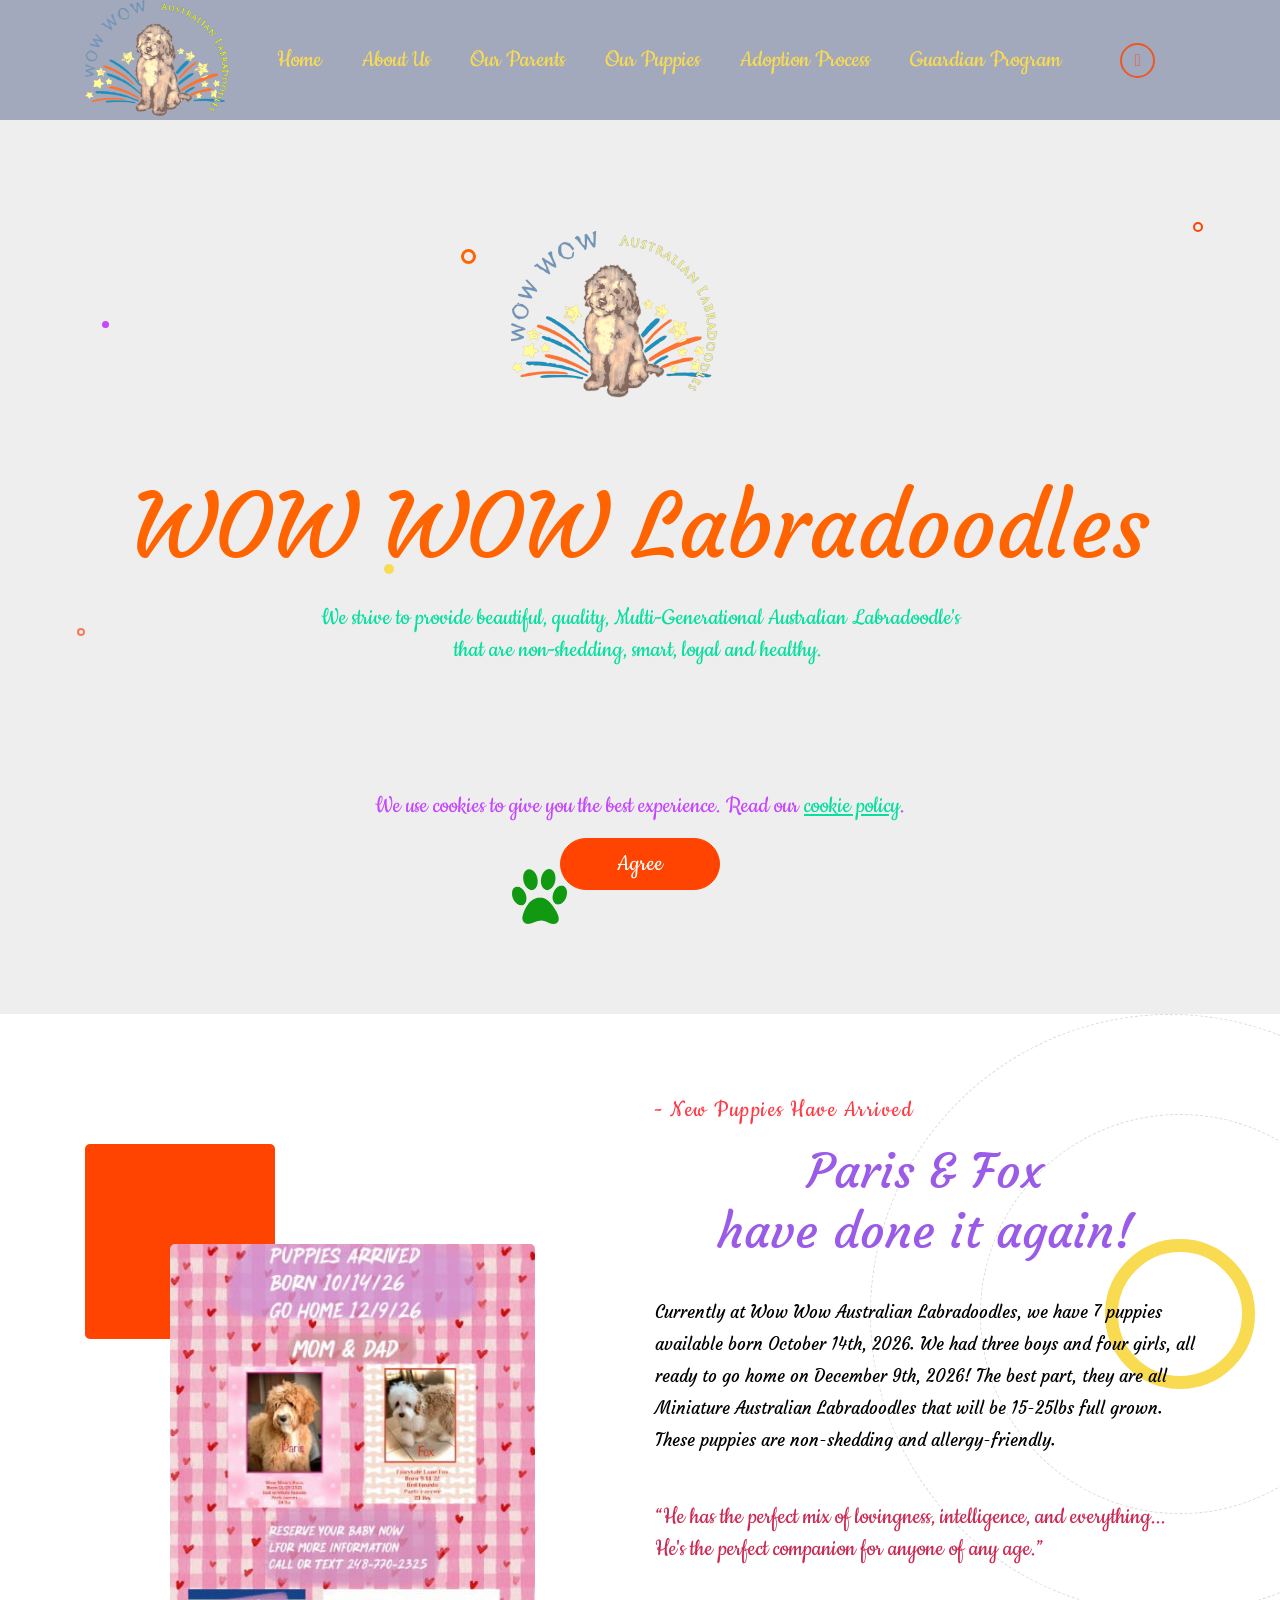
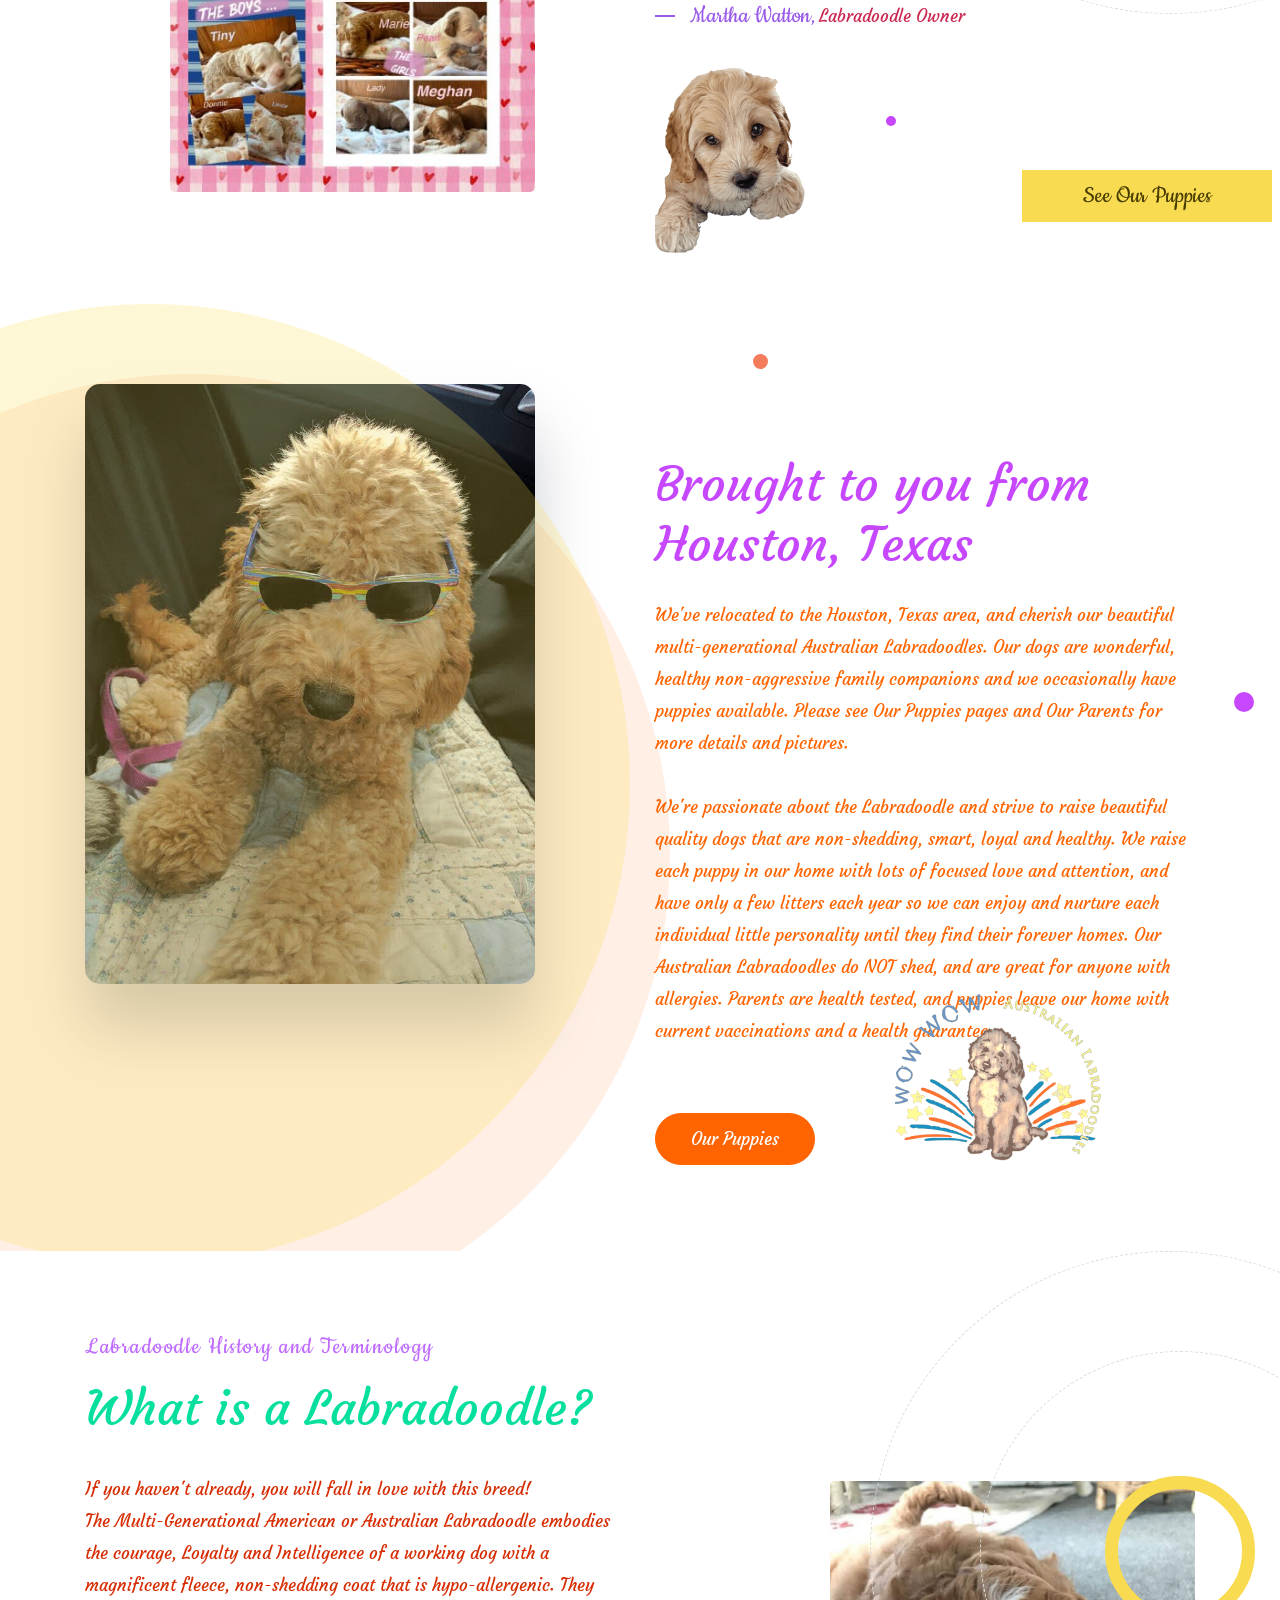
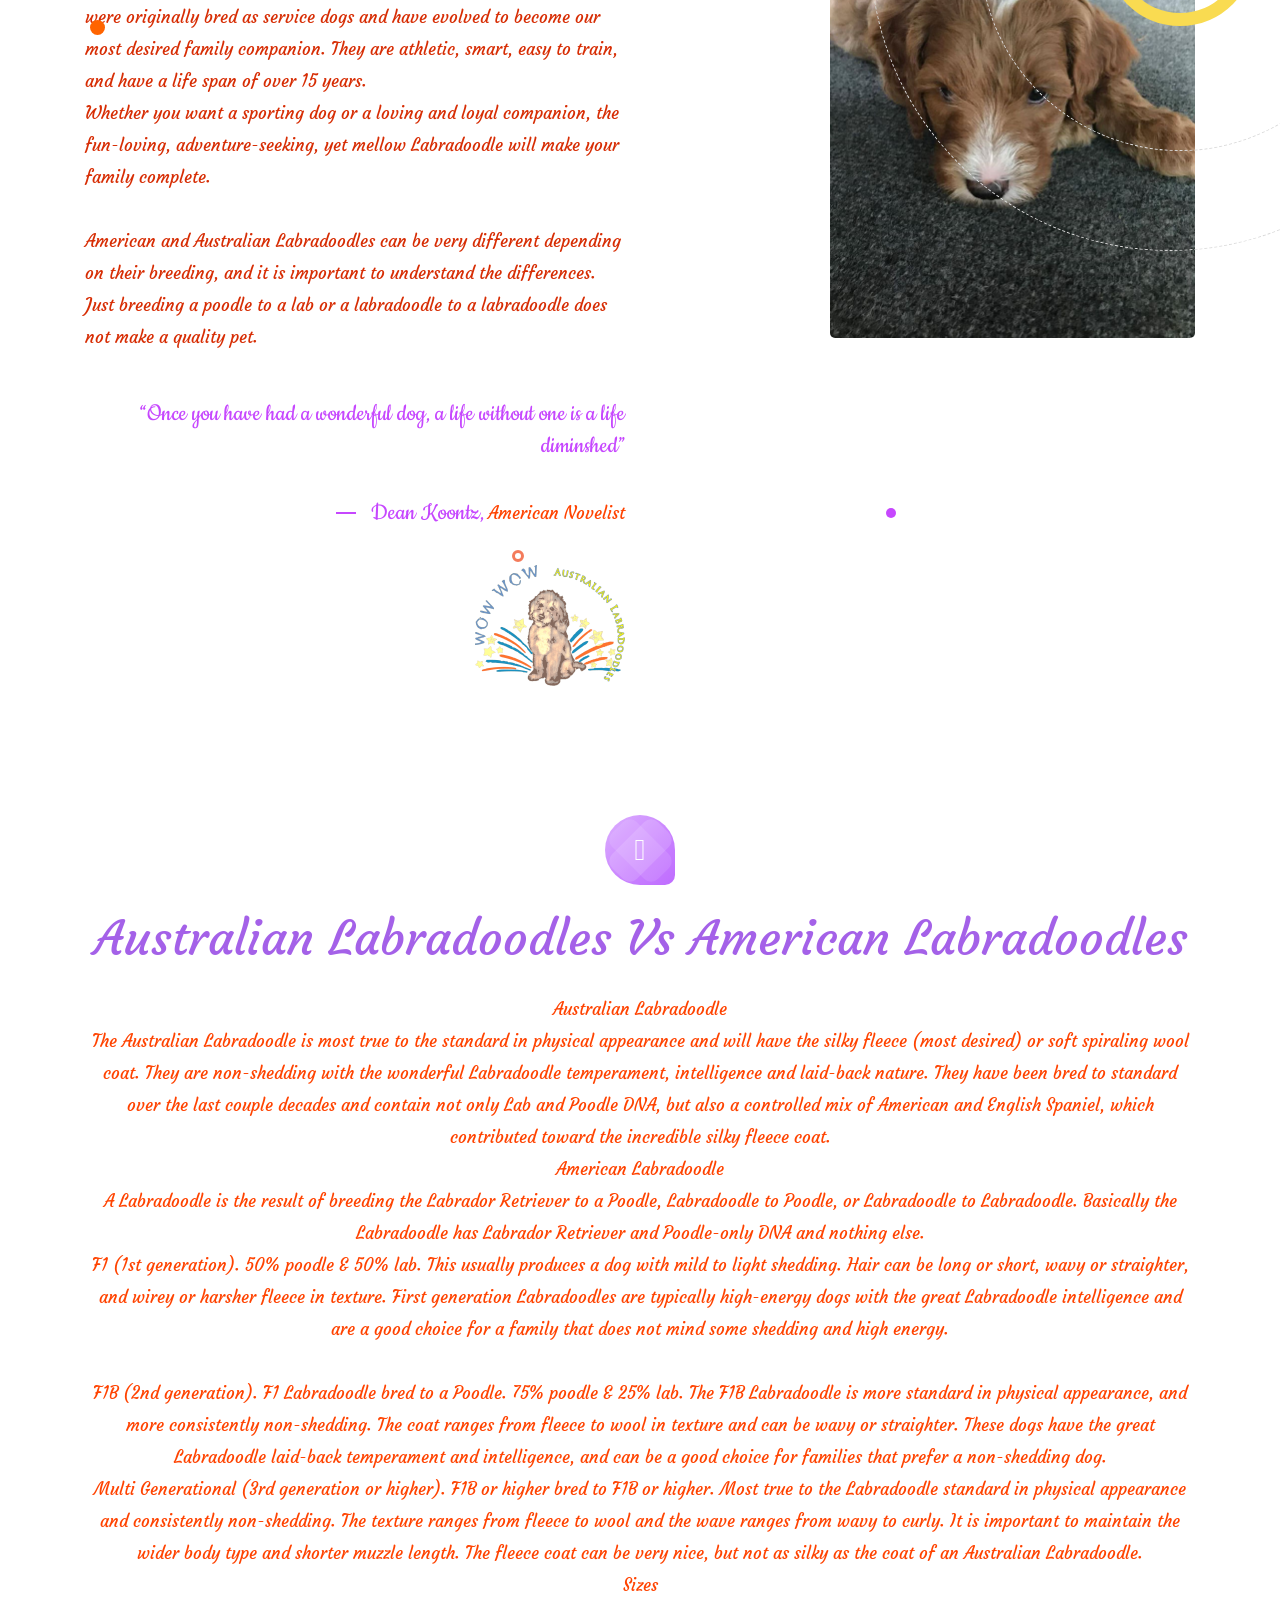
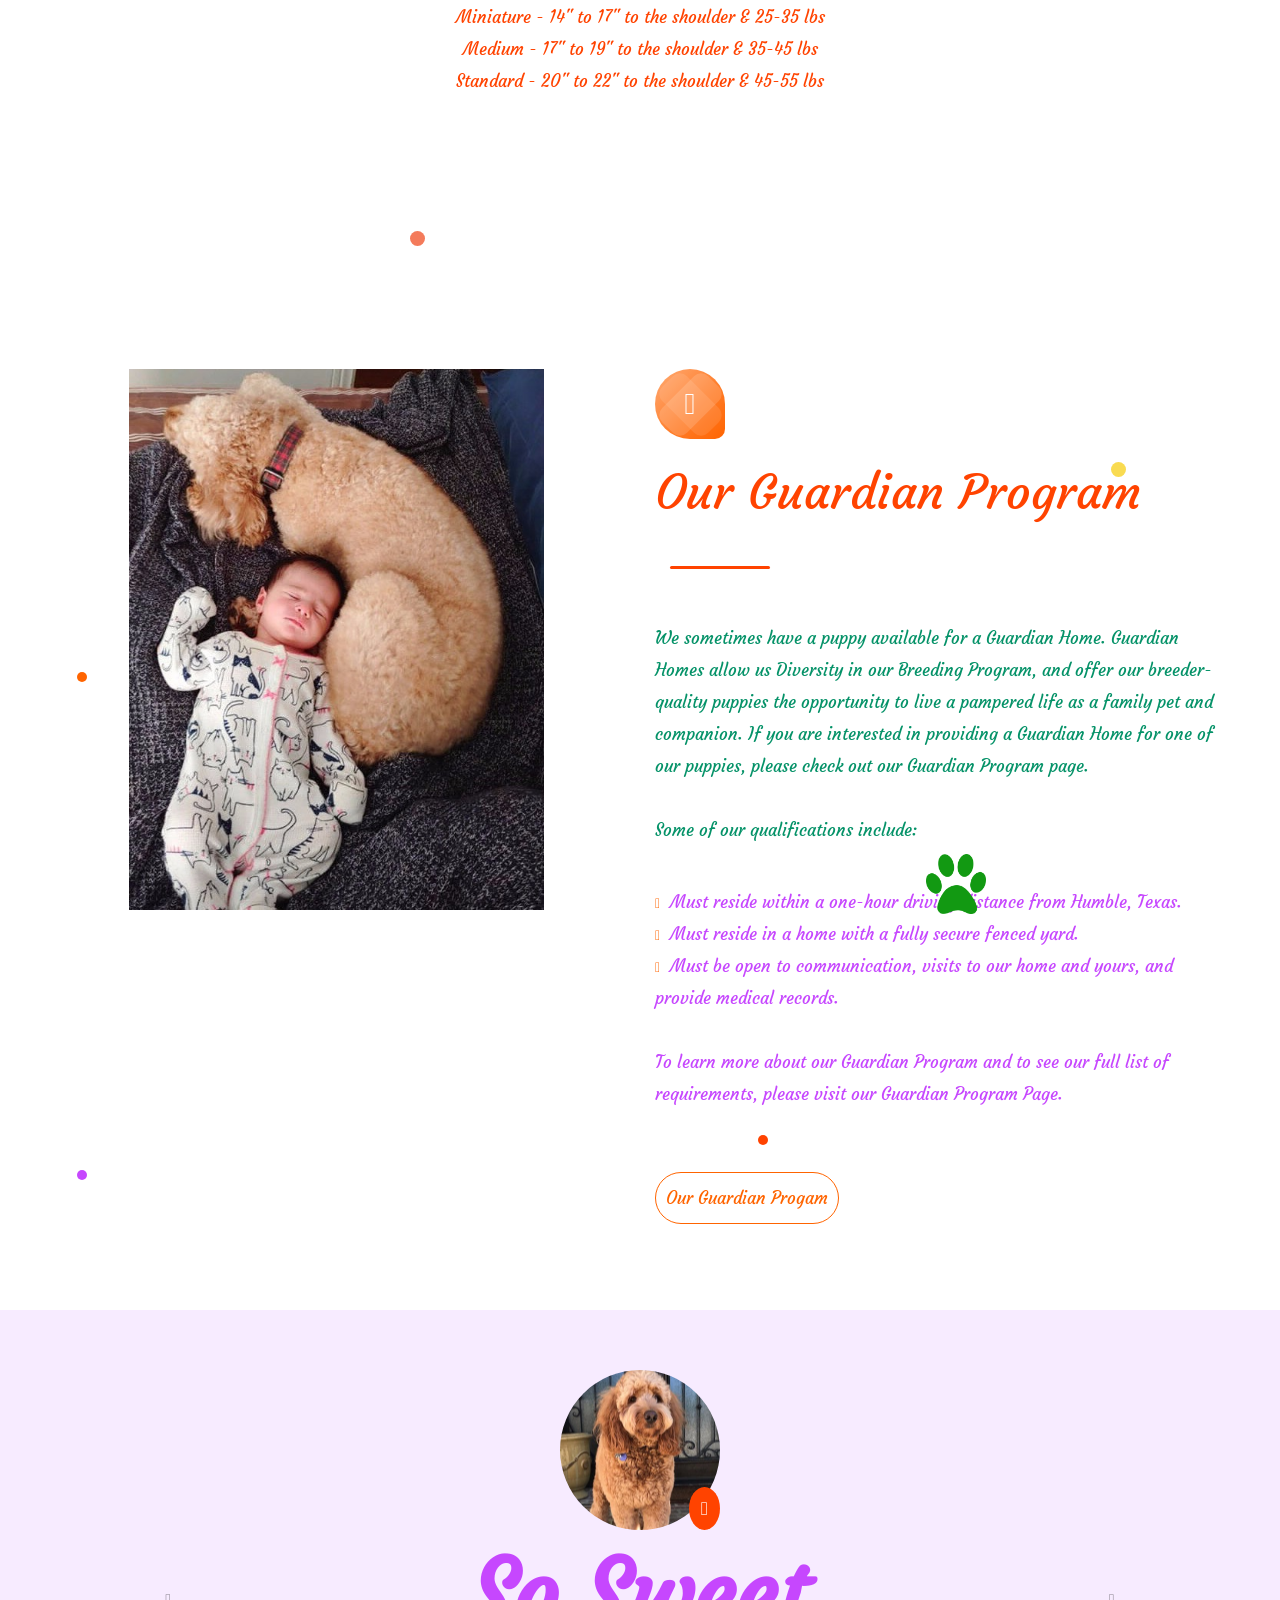
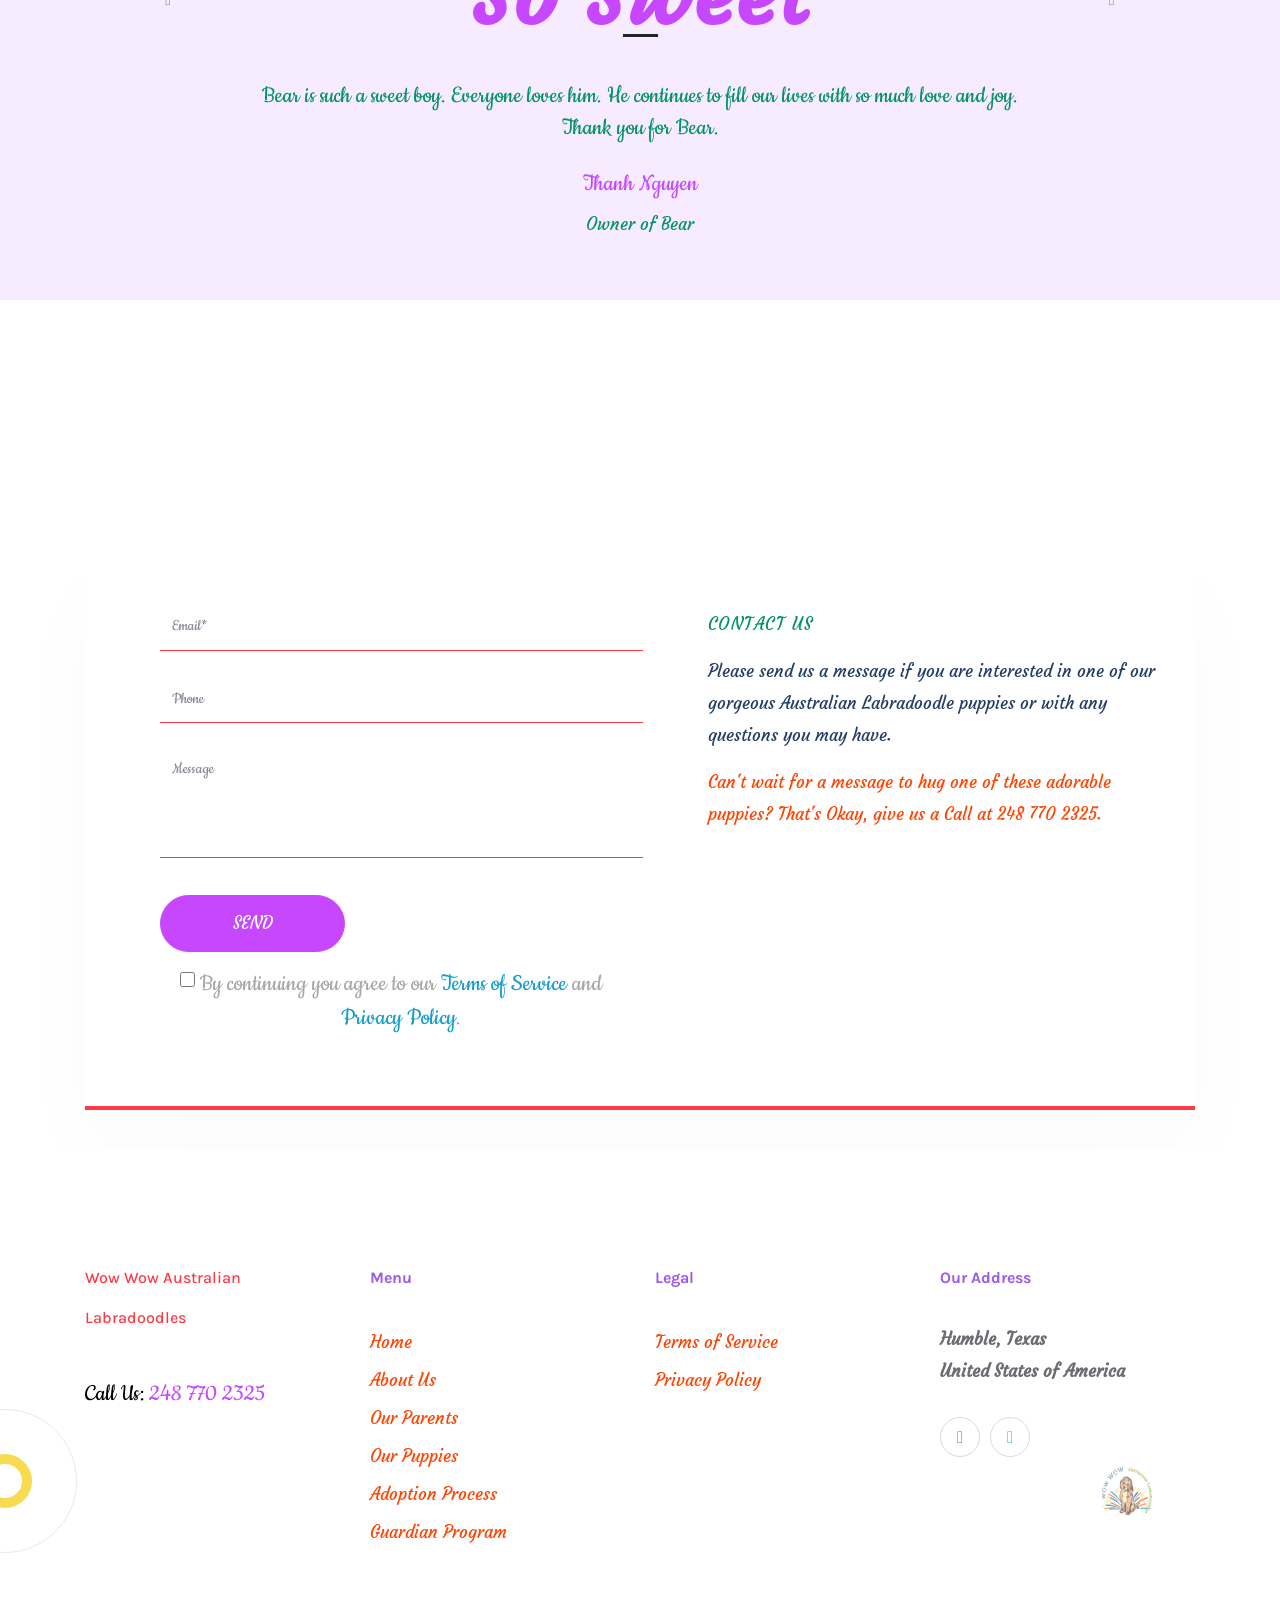
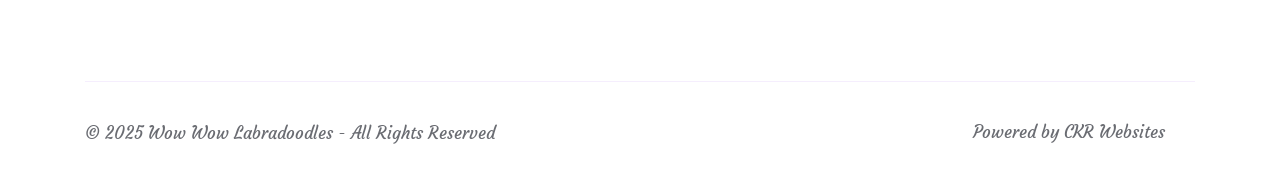
==== index.html @ 722db602 "Full site: baseline as live on 2026-10-29 plus cleanup fixes (menu typo, weights 15-25, 2025 litter " ====
<!DOCTYPE html>
<html  >
<head>
  
  <meta charset="UTF-8">
  <meta http-equiv="X-UA-Compatible" content="IE=edge">
  
  <meta name="viewport" content="width=device-width, initial-scale=1, minimum-scale=1">
  <link rel="shortcut icon" href="assets/images/wowwowlabradoodle-logo-smallest2-288x240.png" type="image/x-icon">
  <meta name="description" content="Australian Labradoodle puppies are a non-shedding, hypoallergenic breed originally bred as service dogs. An extremely gentle, loving and cuddly puppy to fill out your family. ">
  
  
  <title>WOW WOW Labradoodles: We Breed Multi-Generational Australian Labradoodle Puppies in Houston, Texas</title>
  <link rel="stylesheet" href="assets/web/assets/mobirise-icons2/mobirise2.css">
  <link rel="stylesheet" href="assets/FontAwesome/css/font-awesome.css">
  <link rel="stylesheet" href="assets/web/assets/mobirise-icons/mobirise-icons.css">
  <link rel="stylesheet" href="assets/Material-Design-Icons/css/material.css">
  <link rel="stylesheet" href="assets/icon54-v2/style.css">
  <link rel="stylesheet" href="assets/tether/tether.min.css">
  <link rel="stylesheet" href="assets/bootstrap/css/bootstrap.min.css">
  <link rel="stylesheet" href="assets/bootstrap/css/bootstrap-grid.min.css">
  <link rel="stylesheet" href="assets/bootstrap/css/bootstrap-reboot.min.css">
  <link rel="stylesheet" href="assets/web/assets/gdpr-plugin/gdpr-styles.css">
  <link rel="stylesheet" href="assets/animatecss/animate.min.css">
  <link rel="stylesheet" href="assets/popup-overlay-plugin/style.css">
  <link rel="stylesheet" href="assets/dropdown/css/style.css">
  <link rel="stylesheet" href="assets/formstyler/jquery.formstyler.css">
  <link rel="stylesheet" href="assets/formstyler/jquery.formstyler.theme.css">
  <link rel="stylesheet" href="assets/datepicker/jquery.datetimepicker.min.css">
  <link rel="stylesheet" href="assets/socicon/css/styles.css">
  <link rel="stylesheet" href="assets/theme/css/style.css">
  <link rel="stylesheet" href="assets/recaptcha.css">
  <link rel="preload" href="https://fonts.googleapis.com/css?family=Courgette:400&display=swap" as="style" onload="this.onload=null;this.rel='stylesheet'">
  <noscript><link rel="stylesheet" href="https://fonts.googleapis.com/css?family=Courgette:400&display=swap"></noscript>
  <link rel="preload" href="https://fonts.googleapis.com/css?family=Karla:400,400i,700,700i&display=swap" as="style" onload="this.onload=null;this.rel='stylesheet'">
  <noscript><link rel="stylesheet" href="https://fonts.googleapis.com/css?family=Karla:400,400i,700,700i&display=swap"></noscript>
  <link rel="preload" href="https://fonts.googleapis.com/css?family=Cookie:400&display=swap" as="style" onload="this.onload=null;this.rel='stylesheet'">
  <noscript><link rel="stylesheet" href="https://fonts.googleapis.com/css?family=Cookie:400&display=swap"></noscript>
  <link rel="preload" as="style" href="assets/mobirise/css/mbr-additional.css?v=dqJUwj"><link rel="stylesheet" href="assets/mobirise/css/mbr-additional.css?v=dqJUwj" type="text/css">

  
  
  

<meta name="theme-color" content="#ff4300">
<link rel="manifest" href="manifest.json">
<script src="sw-connect.js"></script>
<meta name="apple-mobile-web-app-capable" content="yes">
<link rel="apple-touch-startup-image" media="(device-width: 320px) and (device-height: 568px) and (-webkit-device-pixel-ratio: 2) and (orientation: portrait)" href="assets/images/apple-launch-640x1136.png">
<link rel="apple-touch-startup-image" media="(device-width: 375px) and (device-height: 667px) and (-webkit-device-pixel-ratio: 2) and (orientation: portrait)" href="assets/images/apple-launch-750x1334.png">
<link rel="apple-touch-startup-image" media="(device-width: 414px) and (device-height: 736px) and (-webkit-device-pixel-ratio: 3) and (orientation: portrait)" href="assets/images/apple-launch-1242x2208.png">
<link rel="apple-touch-startup-image" media="(device-width: 375px) and (device-height: 812px) and (-webkit-device-pixel-ratio: 3) and (orientation: portrait)" href="assets/images/apple-launch-1125x2436.png">
<link rel="apple-touch-startup-image" media="(device-width: 768px) and (device-height: 1024px) and (-webkit-device-pixel-ratio: 2) and (orientation: portrait)" href="assets/images/apple-launch-1536x2048.png">
<link rel="apple-touch-startup-image" media="(device-width: 834px) and (device-height: 1112px) and (-webkit-device-pixel-ratio: 2) and (orientation: portrait)" href="assets/images/apple-launch-1668x2224.png">
<link rel="apple-touch-startup-image" media="(device-width: 1024px) and (device-height: 1366px) and (-webkit-device-pixel-ratio: 2) and (orientation: portrait)" href="assets/images/apple-launch-2048x2732.png">
<meta name="apple-mobile-web-app-status-bar-style" content="default">
<meta name="apple-mobile-web-app-title" content="">
<link rel="apple-touch-icon" href="apple-touch-icon.png"></head>
<body>
  
  <section class="menu1 cid-rVKhxH9nGA" once="menu" id="menu1-0">

    
    

    <nav class="navbar navbar-dropdown navbar-expand-lg navbar-fixed-top">
                      <div class="container">
        <div class="navbar-brand">
            <div class="col-lg-auto padd_lr_0">
            <span class="navbar-logo">
                <a href="https://wowwowlabradoodles.com">
                    <img src="[data-uri]" alt="" title="" style="height: 120px;" loading="lazy" class="lazyload" data-src="assets/images/wowwowlabradoodle-logo-smallest2-288x240.png">
                </a>
            </span>
            
        </div>
    </div>
        <button class="navbar-toggler" type="button" data-toggle="collapse" data-target="#navbarSupportedContent" aria-controls="navbarNavAltMarkup" aria-expanded="false" aria-label="Toggle navigation">
            <div class="hamburger">
                <span></span>
                <span></span>
                <span></span>
                <span></span>
            </div>
        </button>
      <div class="collapse navbar-collapse" id="navbarSupportedContent">
            <ul class="navbar-nav nav-dropdown" data-app-modern-menu="true"><li class="nav-item">
                    <a class="nav-link link text-danger display-7" href="index.html">
                        Home</a>
                </li><li class="nav-item"><a class="nav-link link text-danger display-7" href="about-us.html">About Us</a></li><li class="nav-item"><a class="nav-link link text-danger display-7" href="our-parents.html">Our Parents</a></li><li class="nav-item"><a class="nav-link link text-danger display-7" href="puppies.html">Our Puppies</a></li><li class="nav-item"><a class="nav-link link text-danger display-7" href="adoption.html">Adoption Process</a></li>
                <li class="nav-item"><a class="nav-link link text-danger display-7" href="guardian.html">Guardian Program</a></li></ul>
          <div class="widget">
              
              
              
                  <div class="icons-menu">
              <a href="https://www.facebook.com/Wow-Wow-Labradoodles-201969713964694/" target="_blank" class="icons__wrap">
                <span class="mbr-iconfont socicon-facebook socicon"></span>
              </a>
              
              
            </div>
                  
           
          </div>
      </div>
    </div></nav>
</section>

<section class="header1 cid-rZtwHfcg0V mbr-fullscreen" id="header1-0">

    

    
    <div class="animation__background">
        <div class="circle1"></div>
        <div class="circle2"></div>
        <div class="circle3"></div>
        <div class="circle4"></div>
        <div class="circle5"></div>
        <img src="[data-uri]" class="triangle lazyload" alt="" loading="lazy" data-src="assets/images/wowwowlabradoodle-logo-smallest1-206x172.png">
        <img src="[data-uri]" class="triangle2 lazyload" alt="" loading="lazy" data-src="assets/images/mbr-110x106.png">
    </div>

    <div class="container">
        <div class="row">
            
            <div class="col-lg-12 title__block">
                <h1 class="mbr-section-title mbr-fonts-style display-1">WOW WOW Labradoodles</h1>
                <p class="mbr-text mbr-fonts-style display-7">We strive to provide beautiful, quality, Multi-Generational Australian Labradoodle's 
<br>that are non-shedding, smart, loyal and healthy.&nbsp;</p>
            </div>
            
        </div>
    </div>
</section>

<section class="content5 modernm4_content5 cid-vzsLVKqqDm" id="content5-5w">

    
    


    
    <div class="animation__background">
        <div class="circle1"></div>
        <div class="circle2"></div>
        <div class="circle3"></div>
        <div class="dashed">
            <div class="circle"></div>
        </div>
        <div class="dashed__large"></div>
    </div>


    <div class="container">
        <div class="row flex-row-reverse">
            <div class="title__block col-lg-6">
                <h4 class="mbr-section-subtitle mbr-medium mbr-fonts-style display-7">- New Puppies Have Arrived</h4>
                <h3 class="mbr-section-title mbr-fonts-style display-2">Paris &amp; Fox <br>have done it again!</h3>
                <p class="mbr-text mbr-fonts-style display-4">Currently at Wow Wow Australian Labradoodles, we have 7 puppies available born October 14th, 2026. We had three boys and four girls, all ready to go home on December 9th, 2026! The best part, they are all Miniature Australian Labradoodles that will be 15-25lbs full grown. These puppies are non-shedding and allergy-friendly.&nbsp;</p>
                <p class="quote mbr-fonts-style display-7">“He has the perfect mix of lovingness, intelligence, and everything... He's the perfect companion for anyone of any age.”</p>
                <div class="author">
                    <span class="author__name mbr-medium mbr-fonts-style display-7">Martha Watton,</span>
                    <span class="author__span mbr-fonts-style display-4">Labradoodle Owner</span>
                </div>
                <div class="art">
                    <div class="author__image">
                        <img src="[data-uri]" alt="" title="" loading="lazy" class="lazyload" data-src="assets/images/puppy20sticker-300x370.png">
                    </div>
                </div>
            </div>
            <div class="col-lg-6 wrap__image">
                <div class="image">
                    <img src="[data-uri]" alt="" title="" loading="lazy" class="lazyload" data-src="assets/images/img-8982-400x600.jpg">
                    
                </div>

            </div>
        </div>

    </div>


    <div class="mbr-section-btn align-center"><a class="btn btn-lg btn-danger display-7" href="puppies.html">See Our Puppies</a></div>


</section>

<section class="content4 cid-rVKhV3njsK" id="content4-3">

    

    
    <div class="animation__background">
        <div class="circle1"></div>
        <div class="circle2"></div>
        <img src="[data-uri]" class="triangle lazyload" alt="" loading="lazy" data-src="assets/images/wowwowlabradoodle-logo-smallest1-206x172.png">
    </div>
    
    <div class="image__background">
        <div class="circle__image1"></div>
        <div class="circle__image2"></div>
    </div>
    
    <div class="container">
        <div class="row flex-row-reverse">
            <div class="title__block col-lg-6">
                
               <h3 class="mbr-section-title mbr-medium mbr-fonts-style display-2">Brought to you from Houston, Texas</h3>
                
              <p class="mbr-text mbr-fonts-style display-4">We've relocated to the Houston, Texas area, and cherish our beautiful multi-generational Australian Labradoodles.  Our dogs are wonderful, healthy non-aggressive family companions and we occasionally have puppies available. Please see Our Puppies pages and Our Parents for more details and pictures.  <br><br>We're passionate about the Labradoodle and strive to raise beautiful quality dogs that are non-shedding, smart, loyal and healthy. We raise each puppy in our home with lots of focused love and attention, and have only a few litters each year so we can enjoy and nurture each individual little personality until they find their forever homes.  Our Australian Labradoodles do NOT shed, and are great for anyone with allergies. Parents are health tested, and puppies leave our home with current vaccinations and a health guarantee.  &nbsp;</p>
              
                <div class="mbr-section-btn"><a class="btn btn-sm btn-warning display-4" href="puppies.html">Our Puppies</a></div>
            </div>
            
            <div class="col-lg-6 wrap__image">
                <div class="image__block1">
                    <div class="image">
                        <img src="[data-uri]" alt="" title="" loading="lazy" class="lazyload" data-src="assets/images/chumu-sunnung-720x960.jpg">
                    </div>
                </div>
                <div class="image__block2">
                    <div class="image">
                        <img src="[data-uri]" alt="" title="" loading="lazy" class="lazyload" data-src="assets/images/galveston-beach-680x425.jpg">
                    </div>
                </div>
            </div>
        </div>
        
    </div>
</section>

<section class="content5 cid-rZyxrqoTSy" id="content5-4">

    

    
    <div class="animation__background">
        <div class="circle1"></div>
        <div class="circle2"></div>
        <div class="circle3"></div>
        <div class="dashed">
          <div class="circle"></div>
        </div>
        <div class="dashed__large"></div>
    </div>
    
    
    <div class="container">
        <div class="row">
            <div class="title__block col-lg-6">
                <h4 class="mbr-section-subtitle mbr-medium mbr-fonts-style display-7">Labradoodle History and Terminology</h4>
                <h3 class="mbr-section-title mbr-medium mbr-fonts-style display-2">What is a Labradoodle?</h3>
                <p class="mbr-text mbr-fonts-style display-4">If you haven't already, you will fall in love with this breed! 
<br>The Multi-Generational American or Australian Labradoodle embodies the courage, Loyalty and Intelligence of a working dog with a magnificent fleece, non-shedding coat that is hypo-allergenic. They were originally bred as service dogs and have evolved to become our most desired family companion. They are athletic, smart, easy to train, and have a life span of over 15 years.
<br>Whether you want a sporting dog or a loving and loyal companion, the fun-loving, adventure-seeking, yet mellow Labradoodle will make your family complete. 
<br>
<br>American and Australian Labradoodles can be very different depending on their breeding, and it is important to understand the differences. Just breeding a poodle to a lab or a labradoodle to a labradoodle does not make a quality pet. &nbsp; &nbsp; &nbsp;<br></p><p></p><p></p>
                <p class="quote mbr-fonts-style display-7">“Once you have had a wonderful dog, a life without one is a life diminshed”</p>
                <div class="author">
                    <span class="author__name mbr-medium mbr-fonts-style display-7">Dean Koontz,</span>
                    <span class="author__span mbr-fonts-style display-4">American Novelist</span>
                </div>
                <div class="art">
                    <div class="author__image">
                        <img src="[data-uri]" alt="" title="" loading="lazy" class="lazyload" data-src="assets/images/wowwowlabradoodle-logo-smallest2-300x250.png">
                    </div>
                </div>
            </div>
            <div class="col-lg-6 wrap__image">
                <div class="image">
                    <img src="[data-uri]" alt="" title="" loading="lazy" class="lazyload" data-src="assets/images/roscoe-732x915.jpg">
                    
            </div>
                
            </div>
        </div>
        
    </div>
    
    
    
    
    
</section>

<section class="content1 cid-rZyAQdLTu9" id="content1-5">

    

    

    <div class="container">
        <div class="row justify-content-end">
            <div class="title__block col-lg-12">
                <div class="icon__wrap">
                    <div class="icon__block">
                        <span class="mbr-iconfont mdi-image-compare"></span>
                    </div>
                </div>
               <h3 class="mbr-section-title mbr-fonts-style display-2">Australian Labradoodles Vs American Labradoodles<span class="verline"></span></h3>
              <h4 class="mbr-section-subtitle mbr-regular mbr-fonts-style display-4">Australian Labradoodle  
<div>The Australian Labradoodle is most true to the standard in physical appearance and will have the silky fleece (most desired) or soft spiraling wool coat.  They are non-shedding with the wonderful Labradoodle temperament, intelligence and laid-back nature.  They have been bred to standard over the last couple decades and contain not only Lab and Poodle DNA, but also a controlled mix of American and English Spaniel, which contributed toward the incredible silky fleece coat.  
</div><div>
</div><div>American Labradoodle
</div><div>A Labradoodle is the result of breeding the Labrador Retriever  to a Poodle, Labradoodle to Poodle, or Labradoodle to Labradoodle. Basically the Labradoodle has Labrador Retriever and Poodle-only DNA and nothing else.
</div><div>
</div><div>F1 (1st generation).  50% poodle &amp; 50% lab.  This usually produces a dog with mild to light shedding.  Hair can be long or short, wavy or straighter, and  wirey or harsher fleece in texture.  First generation Labradoodles are typically high-energy dogs with the great Labradoodle intelligence and are a good choice for a family that does not mind some shedding and high energy. 
</div><div>&nbsp;
</div><div>F1B (2nd generation).  F1 Labradoodle bred to a Poodle.  75% poodle &amp; 25% lab.  The F1B Labradoodle is more standard in physical appearance, and more consistently non-shedding.  The coat ranges from fleece to wool in texture and can be wavy or straighter.  These dogs have the great Labradoodle laid-back temperament and intelligence, and can be a good choice for families that prefer a non-shedding dog. 
</div><div>
</div><div>Multi Generational (3rd generation or higher).  F1B or higher bred to F1B or higher.  Most true to the Labradoodle standard in physical appearance and consistently non-shedding.  The texture ranges from fleece to wool and the wave ranges from wavy to curly.  It is important to maintain the wider body type and shorter muzzle length.  The fleece coat can be very nice, but not as silky as the coat of an Australian Labradoodle.
</div><div>
</div><div>Sizes
</div><div>Miniature - 14" to 17" to the shoulder &amp; 25-35 lbs
</div><div>Medium -  17" to 19" to the shoulder &amp; 35-45 lbs
</div><div>Standard - 20" to 22" to the shoulder &amp; 45-55 lbs
</div><div><br></div></h4>
            </div>
        </div>
        
    </div>
</section>

<section class="content3 cid-rZylYjtDrl" id="content3-1">

    

    

    <div class="animation__background">
        <div class="circle1"></div>
        <div class="circle2"></div>
        <div class="circle3"></div>
        <div class="circle4"></div>
        <div class="circle5"></div>
        <img src="[data-uri]" class="quadr lazyload" alt="" loading="lazy" data-src="assets/images/mbr-110x106.png">
    </div>
    
    
    <div class="container-fluid">
        <div class="row">
            <div class="col-lg-6 d-none d-lg-block">
                <div class="image">
                    <img src="[data-uri]" alt="" title="" loading="lazy" class="lazyload" data-src="assets/images/chumu-and-baby-540x960.jpeg">
                </div>
            </div>
            <div class="title__block col-lg-6">
                <div class="icon__wrap">
                    <div class="icon__block">
                        <span class="mbr-iconfont icon54-v2-hold-heart"></span>
                    </div>
                </div>
               <h3 class="mbr-section-title mbr-fonts-style display-2">Our Guardian Program<br><span class="verline"></span></h3>
              <p class="mbr-text mbr-fonts-style display-4">We sometimes have a puppy available for a Guardian Home. Guardian Homes allow us Diversity in our Breeding Program, and offer our breeder-quality puppies the opportunity to live a pampered life as a family pet and companion. If you are interested in providing a Guardian Home for one of our puppies, please check out our Guardian Program page.&nbsp;<br><br>Some of our qualifications include:</p>
                <div class="items__block">
                    
                <p class="item mbr-fonts-style display-4"><span class="mobi-mbri mobi-mbri-success mbr-iconfont"></span>Must reside within a one-hour driving distance from Humble, Texas.</p><p class="item mbr-fonts-style display-4"><span class="mobi-mbri mobi-mbri-success mbr-iconfont"></span>Must reside in a home with a fully secure fenced yard.</p><p class="item mbr-fonts-style display-4"><span class="mobi-mbri mobi-mbri-success mbr-iconfont"></span>Must be open to communication, visits to our home and yours, and provide medical records.&nbsp;<br><br>To learn more about our Guardian Program and to see our full list of requirements, please visit our Guardian Program Page.&nbsp;</p></div>
                <div class="mbr-section-btn"><a class="btn btn-sm btn-warning-outline display-4" href="guardian.html">Our Guardian Progam</a></div>
            </div>
        </div>
        
    </div>
</section>

<section class="carousel slide testimonials-slider extTestimonials cid-rZOjCXn6CV" id="extTestimonials9-1p">

    

    

    <div class="container text-center">
        <div class="carousel slide" data-ride="carousel" role="listbox">
            <div class="carousel-inner">
                
                
                
            <div class="carousel-item">
                    <div class="col-md-12 col-lg-12">
                        <div class="author-box pb-4">
                            <div class="img-box">
                                <img class="face lazyload" src="[data-uri]" alt="" title="" loading="lazy" data-src="assets/images/thanh-nguyen-bear-320x427.jpeg">
                                <span class="face-icon mbr-iconfont mobi-mbri-quote-left mobi-mbri"></span>
                            </div>
                        </div>
                        <h1 class="mbr-section-title mbr-bold align-center mbr-fonts-style display-1">So Sweet</h1>
                        <div class="line-wrap">
                            <div class="line"></div>
                        </div>
                        
                        <p class="mbr-text mbr-regular pb-4 align-center mbr-fonts-style box display-7">Bear is such a sweet boy. Everyone loves him.  He continues to fill our lives with so much love and joy. Thank you for Bear.</p>
                        <div class="author mbr-m-auto">
                            <h3 class="mbr-semibold pb-2 mbr-fonts-style display-7">Thanh Nguyen</h3>
                            <h4 class="mbr-semibold mbr-fonts-style display-4">Owner of Bear</h4>
                        </div>
                    </div>
                </div><div class="carousel-item">
                    <div class="col-md-12 col-lg-12">
                        <div class="author-box pb-4">
                            <div class="img-box">
                                <img class="face lazyload" src="[data-uri]" alt="" title="" loading="lazy" data-src="assets/images/kimberly-white-harley-320x427.jpeg">
                                <span class="face-icon mbr-iconfont mobi-mbri-quote-left mobi-mbri"></span>
                            </div>
                        </div>
                        <h1 class="mbr-section-title mbr-bold align-center mbr-fonts-style display-1">Couldn't Have Chosen Better</h1>
                        <div class="line-wrap">
                            <div class="line"></div>
                        </div>
                        
                        <p class="mbr-text mbr-regular pb-4 align-center mbr-fonts-style box display-7">A little over a year ago (2018) we got Harley from you. She brings so much joy to our family! Smart, bubbly and well mannered pup— we couldn’t have chosen better.</p>
                        <div class="author mbr-m-auto">
                            <h3 class="mbr-semibold pb-2 mbr-fonts-style display-7">Kimberly White</h3>
                            <h4 class="mbr-semibold mbr-fonts-style display-4">Owner of Harley</h4>
                        </div>
                    </div>
                </div><div class="carousel-item">
                    <div class="col-md-12 col-lg-12">
                        <div class="author-box pb-4">
                            <div class="img-box">
                                <img class="face lazyload" src="[data-uri]" alt="" title="" loading="lazy" data-src="assets/images/brandy-2-320x427.jpeg">
                                <span class="face-icon mbr-iconfont mobi-mbri-quote-left mobi-mbri"></span>
                            </div>
                        </div>
                        <h1 class="mbr-section-title mbr-bold align-center mbr-fonts-style display-1">Loving Personality</h1>
                        <div class="line-wrap">
                            <div class="line"></div>
                        </div>
                        
                        <p class="mbr-text mbr-regular pb-4 align-center mbr-fonts-style box display-7">Brandy continues to amaze us and those who come in contact with her. In our lifetime we have had many pets and Brandy surpasses them all in intelligence, obedience and a loving personality. Her color is absolutely beautiful and we love her to pieces.&nbsp;Our thanks to you for the opportunity to own and enjoy such a wonderful puppy. </p>
                        <div class="author mbr-m-auto">
                            <h3 class="mbr-semibold pb-2 mbr-fonts-style display-7">Arlene Mikolay and Russ Woolton</h3>
                            <h4 class="mbr-semibold mbr-fonts-style display-4">Owner of Brandy</h4>
                        </div>
                    </div>
                </div><div class="carousel-item">
                    <div class="col-md-12 col-lg-12">
                        <div class="author-box pb-4">
                            <div class="img-box">
                                <img class="face lazyload" src="[data-uri]" alt="" title="" loading="lazy" data-src="assets/images/therapy-dog-standin-320x376.jpeg">
                                <span class="face-icon mbr-iconfont mobi-mbri-quote-left mobi-mbri"></span>
                            </div>
                        </div>
                        <h1 class="mbr-section-title mbr-bold align-center mbr-fonts-style display-1">Therapy Dog</h1>
                        <div class="line-wrap">
                            <div class="line"></div>
                        </div>
                        
                        <p class="mbr-text mbr-regular pb-4 align-center mbr-fonts-style box display-7">
                            Just wanted to let you know that Bailey, our dog that we got from you in 2017, passed her Therapy Dog test yesterday. I will be taking her to nursing homes and hospitals to visit people. She has the most loving and calm personality and I can't wait to share that with others.&nbsp;</p>
                        <div class="author mbr-m-auto">
                            <h3 class="mbr-semibold pb-2 mbr-fonts-style display-7">Kristen</h3>
                            <h4 class="mbr-semibold mbr-fonts-style display-4">Owner of Bailey</h4>
                        </div>
                    </div>
                </div><div class="carousel-item">
                    <div class="col-md-12 col-lg-12">
                        <div class="author-box pb-4">
                            <div class="img-box">
                                <img class="face lazyload" src="[data-uri]" alt="" title="" loading="lazy" data-src="assets/images/jammie-farley-tucker-320x427.jpeg">
                                <span class="face-icon mbr-iconfont mobi-mbri-quote-left mobi-mbri"></span>
                            </div>
                        </div>
                        <h1 class="mbr-section-title mbr-bold align-center mbr-fonts-style display-1">Loves to Kiss and <br>Snuggle</h1>
                        <div class="line-wrap">
                            <div class="line"></div>
                        </div>
                        
                        <p class="mbr-text mbr-regular pb-4 align-center mbr-fonts-style box display-7">
                            Tucker is doing so well! We just love him to pieces... He is SUCH a great dog! Here he is tonight getting ready for bed.&nbsp;He's almost 20lbs and will be getting neutered next month. Tucker loves to kiss and snuggle. He also loves to play tug of war and fetch... Has learned to sit, lay down, stay, and is starting to learn so much more!!! </p>
                        <div class="author mbr-m-auto">
                            <h3 class="mbr-semibold pb-2 mbr-fonts-style display-7">Jammie Farley</h3>
                            <h4 class="mbr-semibold mbr-fonts-style display-4">Owner of Tucker</h4>
                        </div>
                    </div>
                </div><div class="carousel-item">
                    <div class="col-md-12 col-lg-12">
                        <div class="author-box pb-4">
                            <div class="img-box">
                                <img class="face lazyload" src="[data-uri]" alt="" title="" loading="lazy" data-src="assets/images/betty-rosie-320x427.jpeg">
                                <span class="face-icon mbr-iconfont mobi-mbri-quote-left mobi-mbri"></span>
                            </div>
                        </div>
                        <h1 class="mbr-section-title mbr-bold align-center mbr-fonts-style display-1">Wonderful</h1>
                        <div class="line-wrap">
                            <div class="line"></div>
                        </div>
                        
                        <p class="mbr-text mbr-regular pb-4 align-center mbr-fonts-style box display-7">
                             Never has there been a more wonderful dog. When we arrive home Rosie brings us a stuffed toy as if she is providing dinner. She wants to take care of us. Thank you for spreading the joy.</p>
                        <div class="author mbr-m-auto">
                            <h3 class="mbr-semibold pb-2 mbr-fonts-style display-7">Betty</h3>
                            <h4 class="mbr-semibold mbr-fonts-style display-4">Owner of Rosie</h4>
                        </div>
                    </div>
                </div><div class="carousel-item">
                    <div class="col-md-12 col-lg-12">
                        <div class="author-box pb-4">
                            <div class="img-box">
                                <img class="face lazyload" src="[data-uri]" alt="" title="" loading="lazy" data-src="assets/images/sara-zawadzki-luna-320x427.jpg">
                                <span class="face-icon mbr-iconfont mobi-mbri-quote-left mobi-mbri"></span>
                            </div>
                        </div>
                        <h1 class="mbr-section-title mbr-bold align-center mbr-fonts-style display-1">Perfect Family Dog</h1>
                        <div class="line-wrap">
                            <div class="line"></div>
                        </div>
                        
                        <p class="mbr-text mbr-regular pb-4 align-center mbr-fonts-style box display-7">Luna is an amazing dog, and everyone loves her. She's very smart and learns so quick! She's also very loving, loves to cuddle, and play with everyone. My sister is in love with Luna too. Every day, she comes to me and says, "I still can't believe I got a puppy for Christmas!" I'd say she is a perfect family dog that I've wanted all my life. Thank you for everything. :)</p>
                        <div class="author mbr-m-auto">
                            <h3 class="mbr-semibold pb-2 mbr-fonts-style display-7">Sara Zawadzki</h3>
                            <h4 class="mbr-semibold mbr-fonts-style display-4">Owner of Luna</h4>
                        </div>
                    </div>
                </div><div class="carousel-item">
                    <div class="col-md-12 col-lg-12">
                        <div class="author-box pb-4">
                            <div class="img-box">
                                <img class="face lazyload" src="[data-uri]" alt="" title="" loading="lazy" data-src="assets/images/george-and-cathryn-rienerth-reggie-320x214.jpg">
                                <span class="face-icon mbr-iconfont mobi-mbri-quote-left mobi-mbri"></span>
                            </div>
                        </div>
                        <h1 class="mbr-section-title mbr-bold align-center mbr-fonts-style display-1">Great with Babies</h1>
                        <div class="line-wrap">
                            <div class="line"></div>
                        </div>
                        
                        <p class="mbr-text mbr-regular pb-4 align-center mbr-fonts-style box display-7">Reggie is doing great and cute as ever. He's settling in around 28-30 pounds but perfect. We just had a baby and he's great with him too!  </p>
                        <div class="author mbr-m-auto">
                            <h3 class="mbr-semibold pb-2 mbr-fonts-style display-7">George &amp; Cathryn Rienerth</h3>
                            <h4 class="mbr-semibold mbr-fonts-style display-4">Owner of Reggie</h4>
                        </div>
                    </div>
                </div><div class="carousel-item">
                    <div class="col-md-12 col-lg-12">
                        <div class="author-box pb-4">
                            <div class="img-box">
                                <img class="face lazyload" src="[data-uri]" alt="" title="" loading="lazy" data-src="assets/images/susan-okeefe-320x427.jpg">
                                <span class="face-icon mbr-iconfont mobi-mbri-quote-left mobi-mbri"></span>
                            </div>
                        </div>
                        <h1 class="mbr-section-title mbr-bold align-center mbr-fonts-style display-1">Couldn't Be Happier</h1>
                        <div class="line-wrap">
                            <div class="line"></div>
                        </div>
                        
                        <p class="mbr-text mbr-regular pb-4 align-center mbr-fonts-style box display-7">Sophie is doing well and enjoying her new home! The kids have named her Nikki. She is a really wonderful dog, we couldn't be happier with her! Thank you so much!</p>
                        <div class="author mbr-m-auto">
                            <h3 class="mbr-semibold pb-2 mbr-fonts-style display-7">Susan OKeefe</h3>
                            <h4 class="mbr-semibold mbr-fonts-style display-4">Owner of Sophie</h4>
                        </div>
                    </div>
                </div><div class="carousel-item">
                    <div class="col-md-12 col-lg-12">
                        <div class="author-box pb-4">
                            <div class="img-box">
                                <img class="face lazyload" src="[data-uri]" alt="" title="" loading="lazy" data-src="assets/images/peck-family-miss-daisy-320x569.jpeg">
                                <span class="face-icon mbr-iconfont mobi-mbri-quote-left mobi-mbri"></span>
                            </div>
                        </div>
                        <h1 class="mbr-section-title mbr-bold align-center mbr-fonts-style display-1">Never Barks</h1>
                        <div class="line-wrap">
                            <div class="line"></div>
                        </div>
                        
                        <p class="mbr-text mbr-regular pb-4 align-center mbr-fonts-style box display-7">WE just LOVE our puppy! She's been the best (already potty trained (bell), never barks and is just a snuggle, love bug. Miss Daisy (her name) is a huge and loving part of our family. Thank You! Many Blessings!</p>
                        <div class="author mbr-m-auto">
                            <h3 class="mbr-semibold pb-2 mbr-fonts-style display-7">The Peck Family</h3>
                            <h4 class="mbr-semibold mbr-fonts-style display-4">Owner of Miss Daisy</h4>
                        </div>
                    </div>
                </div><div class="carousel-item">
                    <div class="col-md-12 col-lg-12">
                        <div class="author-box pb-4">
                            <div class="img-box">
                                <img class="face lazyload" src="[data-uri]" alt="" title="" loading="lazy" data-src="assets/images/pat-mercurio-zoe-320x427.jpg">
                                <span class="face-icon mbr-iconfont mobi-mbri-quote-left mobi-mbri"></span>
                            </div>
                        </div>
                        <h1 class="mbr-section-title mbr-bold align-center mbr-fonts-style display-1">So Well Behaved</h1>
                        <div class="line-wrap">
                            <div class="line"></div>
                        </div>
                        
                        <p class="mbr-text mbr-regular pb-4 align-center mbr-fonts-style box display-7">Today is Zoe's 1st birthday (2016). I thought you would like to see how cute she is. She is so well behaved and I really enjoy her. She loves her walks and chasing balls in the backyard.</p>
                        <div class="author mbr-m-auto">
                            <h3 class="mbr-semibold pb-2 mbr-fonts-style display-7">Pat Mercurio</h3>
                            <h4 class="mbr-semibold mbr-fonts-style display-4">Owner of Zoe</h4>
                        </div>
                    </div>
                </div><div class="carousel-item">
                    <div class="col-md-12 col-lg-12">
                        <div class="author-box pb-4">
                            <div class="img-box">
                                <img class="face lazyload" src="[data-uri]" alt="" title="" loading="lazy" data-src="assets/images/dean-family-daisy-320x428.jpeg">
                                <span class="face-icon mbr-iconfont mobi-mbri-quote-left mobi-mbri"></span>
                            </div>
                        </div>
                        <h1 class="mbr-section-title mbr-bold align-center mbr-fonts-style display-1">Thank you</h1>
                        <div class="line-wrap">
                            <div class="line"></div>
                        </div>
                        
                        <p class="mbr-text mbr-regular pb-4 align-center mbr-fonts-style box display-7">Here's our Daisy...with her summer cut!  She is maturing into an amazing young lady!!!  We love her more and more everyday!!!  Thank you always</p>
                        <div class="author mbr-m-auto">
                            <h3 class="mbr-semibold pb-2 mbr-fonts-style display-7">Bonnie, Mark, Emily and Terry Dean</h3>
                            <h4 class="mbr-semibold mbr-fonts-style display-4">Owner of Daisy</h4>
                        </div>
                    </div>
                </div></div>
            <div class="carousel-controls">
                <a class="carousel-control-prev" role="button" data-slide="prev">
                    <span aria-hidden="true" class="mbri-arrow-prev mbr-iconfont"></span>
                    <span class="sr-only">Previous</span>
                </a>
                <a class="carousel-control-next" role="button" data-slide="next">
                    <span aria-hidden="true" class="mbri-arrow-next mbr-iconfont"></span>
                    <span class="sr-only">Next</span>
                </a>
            </div>
        </div>
    </div>
</section>

<section class="form2 cid-rZytiZ0rBy" id="form2-2">

    

    

    <div class="container-fluid">
        <div class="image">
            <div class="form__wrap">
                <div class="container">
                    <div class="inner__wrap">
                        <div class="row">
                            <div class="col-lg-6 subscribe__form">
                                    <div class="d-flex" data-form-type="formoid">
<!--Formbuilder Form-->
<form action="https://mobirise.eu/" method="POST" class="mbr-form form-with-styler" data-form-title="Mobirise Form"><input type="hidden" name="email" data-form-email="true" value="3SvpoVK49ue3eiJN0yXwi/nlWgmC0biz670phZ5DRrC5Z2H9x6wD75PDa/1Gc+0lCDr0gfMCT+68vjj20TPPQFRoVxaDFjhIzQhJtGwyvqdkx30Tqm6+rOdYQCM1T4WM.eV10GHY/8jPvnAfsDPK/1xCcj8GVoWWbsBhZolTWCtu3XRMHKmc3KptR6KgrYeIruF7qFRuCFFjBvyXYFyN24hk3Wc7Mo8x2vH+JLEG4H0FEVlkuI22RR1BnWXURkUOY">
<div class="row">
<div hidden="hidden" data-form-alert="" class="alert alert-success col-12">Thank you for contacting Wow Wow Labradoodles. We will be getting back to you shortly!</div>
<div hidden="hidden" data-form-alert-danger="" class="alert alert-danger col-12"> </div>
</div>
<div class="dragArea row">
<div class="col-lg-12 col-md-12 col-sm-12 form-group" data-for="e-mail">
<input type="email" name="e-mail" placeholder="Email*" data-form-field="email" class="form-control display-7" value="" id="e-mail-form2-2">
</div>
<div class="col-lg-12 col-md-12 col-sm-12 form-group" data-for="phone">
<input type="tel" name="phone" placeholder="Phone" data-form-field="phone" class="form-control display-7" value="" id="phone-form2-2">
</div>
<div class="col-lg-12 col-md-12 col-sm-12 form-group" data-for="message">
<textarea name="message" placeholder="Message" data-form-field="message" class="form-control display-7" id="message-form2-2"></textarea>
</div>
<div class="col-lg-4 col-md-5 col-sm-5 input-group-btn d-flex">
<button type="submit" class="btn btn-md btn-info display-4">SEND</button>
</div>
</div>
<span class="gdpr-block">
<label>
<span class="textGDPR display-7" style="color: #a7a7a7"><input type="checkbox" name="gdpr" id="gdpr-form2-2" required="">By continuing you agree to our <a style="color: #149dcc; text-decoration: none;" href="terms.html">Terms of Service</a> and <a style="color: #149dcc; text-decoration: none;" href="policy.html">Privacy Policy</a>.</span>
</label>
</span></form><!--Formbuilder Form-->
</div>
                            </div>
                            <div class="col-lg-6 title__block">
                                    <h4 class="mbr-section-subtitle mbr-medium mbr-fonts-style display-4">CONTACT US</h4>
                                   <h3 class="mbr-section-title mbr-medium mbr-fonts-style display-4">Please send us a message if you are interested in one of our gorgeous Australian Labradoodle puppies or with any questions you may have.&nbsp;</h3>
                                  <p class="mbr-text mbr-fonts-style display-4">Can't wait for a message to hug one of these adorable puppies? That's Okay, give us a Call at <a href="tel:+1-248-7702325">248 770 2325</a>.</p>
                                    <p class="phone mbr-fonts-style display-5"></p>
              
                            </div>
                        </div>
                    </div>
                </div>
            </div>
       </div>
        
    </div>
</section>

<section class="footer1 modernm4_footer1 cid-tSRKfmIPbF" once="footer" id="footer1-4j">

    

    

    <div class="animation__background">
        <img src="[data-uri]" class="triangle lazyload" alt="" title="" loading="lazy" data-src="assets/images/wowwowlabradoodle-logo-final-100x83.png">
        <div class="circle"></div>
    </div>

    <div class="container">
        <div class="row">
            <div class="col-lg-3 col-sm-6 col-12 wrap order-0">
                <p class="brand__text mbr-medium mbr-fonts-style display-5">Wow Wow Australian Labradoodles</p>
                
                <p class="brand__email mbr-fonts-style display-4"></p>
                <p class="brand__phone mbr-fonts-style display-7">Call Us: <a href="tel:+1-248-7702325" class="text-info">248 770 2325</a></p>
            </div>
            <div class="col-lg-3 col-sm-6 col-12 wrap">
                <h4 class="mbr-fonts-style mbr-regular footer__title display-5"><strong>Menu</strong></h4>
                <div class="mbr-list">
                    
                    
                    
                <p class="footer__items mbr-fonts-style display-4"><a href="index.html" class="text-primary">Home</a></p><p class="footer__items mbr-fonts-style display-4"><a href="about-us.html" class="text-primary">About Us</a></p><p class="footer__items mbr-fonts-style display-4"><a href="our-parents.html" class="text-primary">Our Parents</a></p><p class="footer__items mbr-fonts-style display-4"><a href="puppies.html" class="text-primary">Our Puppies</a></p><p class="footer__items mbr-fonts-style display-4"><a href="adoption.html" class="text-primary">Adoption Process</a></p><p class="footer__items mbr-fonts-style display-4"><a href="guardian.html" class="text-primary">Guardian Program</a></p></div>
            </div>
            <div class="col-lg-3 col-sm-6 col-12 wrap">
                <h4 class="mbr-fonts-style mbr-regular footer__title display-5"><strong>Legal</strong></h4>
                <div class="mbr-list">
                    
                    
                    
                <p class="footer__items mbr-fonts-style display-4"><a href="terms.html" class="text-primary">Terms of Service</a></p><p class="footer__items mbr-fonts-style display-4"><a href="policy.html" class="text-primary">Privacy Policy</a></p></div>
            </div>
            <div class="col-lg-3 col-sm-6 col-12 wrap">
                <h4 class="mbr-fonts-style mbr-regular footer__title display-5"><strong>Our Address</strong></h4>
                <p class="footer__adress mbr-fonts-style display-4"><strong>Humble, Texas<br>United States of America</strong></p>
                <div class="social">
                    
                    
                    
                    
                <a class="social__items" href="https://www.facebook.com/profile.php?id=100063502659321" target="_blank">
                        <span class="mbr-iconfont socicon-facebook socicon" style="color: rgb(154, 91, 232); fill: rgb(154, 91, 232);"></span>
                    </a><a class="social__items" href="https://www.instagram.com/wowwowdoodles/" target="_blank">
                        <span class="mbr-iconfont socicon-instagram socicon" style="color: rgb(6, 223, 158); fill: rgb(6, 223, 158);"></span>
                    </a></div>

            </div>


        </div>
        <div class="divider"></div>
        <div class="row align-items-center justify-content-between footer__bottom">
            <div class="col-md-5">
                <p class="privacy mbr-fonts-style display-4">© 2025 Wow Wow Labradoodles - All Rights Reserved</p>
            </div>
            <div class="col-md-7">
                <div class="mbr-list align-right">
                    
                    
                    
                <p class="footer__bot_items mbr-fonts-style display-4">Powered by CKR Websites</p><p class="footer__bot_items mbr-fonts-style display-4"></p><p class="footer__bot_items mbr-fonts-style display-4"></p></div>
            </div>
        </div>
    </div>

</section>


<script src="assets/web/assets/jquery/jquery.min.js"></script>
  <script src="assets/popper/popper.min.js"></script>
  <script src="assets/tether/tether.min.js"></script>
  <script src="assets/bootstrap/js/bootstrap.min.js"></script>
  <script src="assets/web/assets/cookies-alert-plugin/cookies-alert-core.js"></script>
  <script src="assets/web/assets/cookies-alert-plugin/cookies-alert-script.js"></script>
  <script src="assets/smoothscroll/smooth-scroll.js"></script>
  <script src="assets/viewportchecker/jquery.viewportchecker.js"></script>
  <script src="assets/dropdown/js/nav-dropdown.js"></script>
  <script src="assets/dropdown/js/navbar-dropdown.js"></script>
  <script src="assets/touchswipe/jquery.touch-swipe.min.js"></script>
  <script src="assets/playervimeo/vimeo_player.js"></script>
  <script src="assets/bootstrapcarouselswipe/bootstrap-carousel-swipe.js"></script>
  <script src="assets/mbr-testimonials-slider/mbr-testimonials-slider.js"></script>
  <script src="assets/formstyler/jquery.formstyler.min.js"></script>
  <script src="assets/datepicker/jquery.datetimepicker.full.js"></script>
  <script src="assets/theme/js/script.js"></script>
  <script src="assets/formoid.min.js"></script>
  
  
  
<input name="cookieData" type="hidden" data-cookie-cookiesalerttype="false" data-cookie-customdialogselector="null" data-cookie-colortext="#c647fe" data-cookie-colorbg="rgb(234, 239, 241)" data-cookie-opacityoverlay="80" data-cookie-bgopacity="undefined" data-cookie-textbutton="Agree" data-cookie-rejecttext="REJECT" data-cookie-colorbutton="" data-cookie-rejectcolor="" data-cookie-colorlink="#06df9e" data-cookie-underlinelink="true" data-cookie-text="We use cookies to give you the best experience. Read our <a href='privacy.html'>cookie policy</a>.">
    <input name="animation" type="hidden">
  
<script>"use strict";if("loading"in HTMLImageElement.prototype){document.querySelectorAll('img[loading="lazy"]').forEach(e=>{e.src=e.dataset.src;if(e.getAttribute("style")){e.setAttribute("data-temp-style",e.getAttribute("style"))};if(e.getAttribute("data-aspectratio")){e.style.paddingTop=100*e.getAttribute("data-aspectratio")+"%";e.style.height=0;}e.onload=function(){if(e.getAttribute("data-temp-style")){e.setAttribute("style", e.getAttribute("data-temp-style"))}else{e.removeAttribute("style")};e.removeAttribute("data-temp-style")}})}else{const e=document.createElement("script");e.src="https://cdnjs.cloudflare.com/ajax/libs/lazysizes/5.1.2/lazysizes.min.js";document.body.appendChild(e)}</script>
</body>
</html>
---- assets/web/assets/mobirise-icons2/mobirise2.css ----
@font-face {
  font-family: 'Moririse2';
  font-display: swap;
  src:  url('mobirise2.eot?f2bix4');
  src:  url('mobirise2.eot?f2bix4#iefix') format('embedded-opentype'),
    url('mobirise2.ttf?f2bix4') format('truetype'),
    url('mobirise2.woff?f2bix4') format('woff'),
    url('mobirise2.svg?f2bix4#mobirise2') format('svg');
  font-weight: normal;
  font-style: normal;
}

[class^="mobi-"], [class*=" mobi-"] {
  /* use !important to prevent issues with browser extensions that change fonts */
  font-family: 'Moririse2' !important;
  speak: none;
  font-style: normal;
  font-weight: normal;
  font-variant: normal;
  text-transform: none;
  line-height: 1;

  /* Better Font Rendering =========== */
  -webkit-font-smoothing: antialiased;
  -moz-osx-font-smoothing: grayscale;
}

.mobi-mbri-add-submenu:before {
  content: "\e900";
}
.mobi-mbri-alert:before {
  content: "\e901";
}
.mobi-mbri-align-center:before {
  content: "\e902";
}
.mobi-mbri-align-justify:before {
  content: "\e903";
}
.mobi-mbri-align-left:before {
  content: "\e904";
}
.mobi-mbri-align-right:before {
  content: "\e905";
}
.mobi-mbri-android:before {
  content: "\e906";
}
.mobi-mbri-apple:before {
  content: "\e907";
}
.mobi-mbri-arrow-down:before {
  content: "\e908";
}
.mobi-mbri-arrow-next:before {
  content: "\e909";
}
.mobi-mbri-arrow-prev:before {
  content: "\e90a";
}
.mobi-mbri-arrow-up:before {
  content: "\e90b";
}
.mobi-mbri-bold:before {
  content: "\e90c";
}
.mobi-mbri-bookmark:before {
  content: "\e90d";
}
.mobi-mbri-bootstrap:before {
  content: "\e90e";
}
.mobi-mbri-briefcase:before {
  content: "\e90f";
}
.mobi-mbri-browse:before {
  content: "\e910";
}
.mobi-mbri-bulleted-list:before {
  content: "\e911";
}
.mobi-mbri-calendar:before {
  content: "\e912";
}
.mobi-mbri-camera:before {
  content: "\e913";
}
.mobi-mbri-cart-add:before {
  content: "\e914";
}
.mobi-mbri-cart-full:before {
  content: "\e915";
}
.mobi-mbri-cash:before {
  content: "\e916";
}
.mobi-mbri-change-style:before {
  content: "\e917";
}
.mobi-mbri-chat:before {
  content: "\e918";
}
.mobi-mbri-clock:before {
  content: "\e919";
}
.mobi-mbri-close:before {
  content: "\e91a";
}
.mobi-mbri-cloud:before {
  content: "\e91b";
}
.mobi-mbri-code:before {
  content: "\e91c";
}
.mobi-mbri-contact-form:before {
  content: "\e91d";
}
.mobi-mbri-credit-card:before {
  content: "\e91e";
}
.mobi-mbri-cursor-click:before {
  content: "\e91f";
}
.mobi-mbri-cust-feedback:before {
  content: "\e920";
}
.mobi-mbri-database:before {
  content: "\e921";
}
.mobi-mbri-delivery:before {
  content: "\e922";
}
.mobi-mbri-desktop:before {
  content: "\e923";
}
.mobi-mbri-devices:before {
  content: "\e924";
}
.mobi-mbri-down:before {
  content: "\e925";
}
.mobi-mbri-download-2:before {
  content: "\e926";
}
.mobi-mbri-download:before {
  content: "\e927";
}
.mobi-mbri-drag-n-drop-2:before {
  content: "\e928";
}
.mobi-mbri-drag-n-drop:before {
  content: "\e929";
}
.mobi-mbri-edit-2:before {
  content: "\e92a";
}
.mobi-mbri-edit:before {
  content: "\e92b";
}
.mobi-mbri-error:before {
  content: "\e92c";
}
.mobi-mbri-extension:before {
  content: "\e92d";
}
.mobi-mbri-features:before {
  content: "\e92e";
}
.mobi-mbri-file:before {
  content: "\e92f";
}
.mobi-mbri-flag:before {
  content: "\e930";
}
.mobi-mbri-folder:before {
  content: "\e931";
}
.mobi-mbri-gift:before {
  content: "\e932";
}
.mobi-mbri-github:before {
  content: "\e933";
}
.mobi-mbri-globe-2:before {
  content: "\e934";
}
.mobi-mbri-globe:before {
  content: "\e935";
}
.mobi-mbri-growing-chart:before {
  content: "\e936";
}
.mobi-mbri-hearth:before {
  content: "\e937";
}
.mobi-mbri-help:before {
  content: "\e938";
}
.mobi-mbri-home:before {
  content: "\e939";
}
.mobi-mbri-hot-cup:before {
  content: "\e93a";
}
.mobi-mbri-idea:before {
  content: "\e93b";
}
.mobi-mbri-image-gallery:before {
  content: "\e93c";
}
.mobi-mbri-image-slider:before {
  content: "\e93d";
}
.mobi-mbri-info:before {
  content: "\e93e";
}
.mobi-mbri-italic:before {
  content: "\e93f";
}
.mobi-mbri-key:before {
  content: "\e940";
}
.mobi-mbri-laptop:before {
  content: "\e941";
}
.mobi-mbri-layers:before {
  content: "\e942";
}
.mobi-mbri-left-right:before {
  content: "\e943";
}
.mobi-mbri-left:before {
  content: "\e944";
}
.mobi-mbri-letter:before {
  content: "\e945";
}
.mobi-mbri-like:before {
  content: "\e946";
}
.mobi-mbri-link:before {
  content: "\e947";
}
.mobi-mbri-lock:before {
  content: "\e948";
}
.mobi-mbri-login:before {
  content: "\e949";
}
.mobi-mbri-logout:before {
  content: "\e94a";
}
.mobi-mbri-magic-stick:before {
  content: "\e94b";
}
.mobi-mbri-map-pin:before {
  content: "\e94c";
}
.mobi-mbri-menu:before {
  content: "\e94d";
}
.mobi-mbri-mobile-2:before {
  content: "\e94e";
}
.mobi-mbri-mobile-horizontal:before {
  content: "\e94f";
}
.mobi-mbri-mobile:before {
  content: "\e950";
}
.mobi-mbri-mobirise:before {
  content: "\e951";
}
.mobi-mbri-more-horizontal:before {
  content: "\e952";
}
.mobi-mbri-more-vertical:before {
  content: "\e953";
}
.mobi-mbri-music:before {
  content: "\e954";
}
.mobi-mbri-new-file:before {
  content: "\e955";
}
.mobi-mbri-numbered-list:before {
  content: "\e956";
}
.mobi-mbri-opened-folder:before {
  content: "\e957";
}
.mobi-mbri-pages:before {
  content: "\e958";
}
.mobi-mbri-paper-plane:before {
  content: "\e959";
}
.mobi-mbri-paperclip:before {
  content: "\e95a";
}
.mobi-mbri-phone:before {
  content: "\e95b";
}
.mobi-mbri-photo:before {
  content: "\e95c";
}
.mobi-mbri-photos:before {
  content: "\e95d";
}
.mobi-mbri-pin:before {
  content: "\e95e";
}
.mobi-mbri-play:before {
  content: "\e95f";
}
.mobi-mbri-plus:before {
  content: "\e960";
}
.mobi-mbri-preview:before {
  content: "\e961";
}
.mobi-mbri-print:before {
  content: "\e962";
}
.mobi-mbri-protect:before {
  content: "\e963";
}
.mobi-mbri-question:before {
  content: "\e964";
}
.mobi-mbri-quote-left:before {
  content: "\e965";
}
.mobi-mbri-quote-right:before {
  content: "\e966";
}
.mobi-mbri-redo:before {
  content: "\e967";
}
.mobi-mbri-refresh:before {
  content: "\e968";
}
.mobi-mbri-responsive-2:before {
  content: "\e969";
}
.mobi-mbri-responsive:before {
  content: "\e96a";
}
.mobi-mbri-right:before {
  content: "\e96b";
}
.mobi-mbri-rocket:before {
  content: "\e96c";
}
.mobi-mbri-sad-face:before {
  content: "\e96d";
}
.mobi-mbri-sale:before {
  content: "\e96e";
}
.mobi-mbri-save:before {
  content: "\e96f";
}
.mobi-mbri-search:before {
  content: "\e970";
}
.mobi-mbri-setting-2:before {
  content: "\e971";
}
.mobi-mbri-setting-3:before {
  content: "\e972";
}
.mobi-mbri-setting:before {
  content: "\e973";
}
.mobi-mbri-share:before {
  content: "\e974";
}
.mobi-mbri-shopping-bag:before {
  content: "\e975";
}
.mobi-mbri-shopping-basket:before {
  content: "\e976";
}
.mobi-mbri-shopping-cart:before {
  content: "\e977";
}
.mobi-mbri-sites:before {
  content: "\e978";
}
.mobi-mbri-smile-face:before {
  content: "\e979";
}
.mobi-mbri-speed:before {
  content: "\e97a";
}
.mobi-mbri-star:before {
  content: "\e97b";
}
.mobi-mbri-success:before {
  content: "\e97c";
}
.mobi-mbri-sun:before {
  content: "\e97d";
}
.mobi-mbri-sun2:before {
  content: "\e97e";
}
.mobi-mbri-tablet-vertical:before {
  content: "\e97f";
}
.mobi-mbri-tablet:before {
  content: "\e980";
}
.mobi-mbri-target:before {
  content: "\e981";
}
.mobi-mbri-timer:before {
  content: "\e982";
}
.mobi-mbri-to-ftp:before {
  content: "\e983";
}
.mobi-mbri-to-local-drive:before {
  content: "\e984";
}
.mobi-mbri-touch-swipe:before {
  content: "\e985";
}
.mobi-mbri-touch:before {
  content: "\e986";
}
.mobi-mbri-trash:before {
  content: "\e987";
}
.mobi-mbri-underline:before {
  content: "\e988";
}
.mobi-mbri-undo:before {
  content: "\e989";
}
.mobi-mbri-unlink:before {
  content: "\e98a";
}
.mobi-mbri-unlock:before {
  content: "\e98b";
}
.mobi-mbri-up-down:before {
  content: "\e98c";
}
.mobi-mbri-up:before {
  content: "\e98d";
}
.mobi-mbri-update:before {
  content: "\e98e";
}
.mobi-mbri-upload-2:before {
  content: "\e98f";
}
.mobi-mbri-upload:before {
  content: "\e990";
}
.mobi-mbri-user-2:before {
  content: "\e991";
}
.mobi-mbri-user:before {
  content: "\e992";
}
.mobi-mbri-users:before {
  content: "\e993";
}
.mobi-mbri-video-play:before {
  content: "\e994";
}
.mobi-mbri-video:before {
  content: "\e995";
}
.mobi-mbri-watch:before {
  content: "\e996";
}
.mobi-mbri-website-theme-2:before {
  content: "\e997";
}
.mobi-mbri-website-theme:before {
  content: "\e998";
}
.mobi-mbri-wifi:before {
  content: "\e999";
}
.mobi-mbri-windows:before {
  content: "\e99a";
}
.mobi-mbri-zoom-in:before {
  content: "\e99b";
}
.mobi-mbri-zoom-out:before {
  content: "\e99c";
}
---- assets/web/assets/mobirise-icons/mobirise-icons.css ----
@font-face {
  font-family: 'MobiriseIcons';
  src:  url('mobirise-icons.eot?spat4u');
  src:  url('mobirise-icons.eot?spat4u#iefix') format('embedded-opentype'),
    url('mobirise-icons.ttf?spat4u') format('truetype'),
    url('mobirise-icons.woff?spat4u') format('woff'),
    url('mobirise-icons.svg?spat4u#MobiriseIcons') format('svg');
  font-weight: normal;
  font-style: normal;
  font-display: swap;
}

[class^="mbri-"], [class*=" mbri-"] {
  /* use !important to prevent issues with browser extensions that change fonts */
  font-family: MobiriseIcons !important;
  speak: none;
  font-style: normal;
  font-weight: normal;
  font-variant: normal;
  text-transform: none;
  line-height: 1;

  /* Better Font Rendering =========== */
  -webkit-font-smoothing: antialiased;
  -moz-osx-font-smoothing: grayscale;
}

.mbri-add-submenu:before {
  content: "\e900";
}
.mbri-alert:before {
  content: "\e901";
}
.mbri-align-center:before {
  content: "\e902";
}
.mbri-align-justify:before {
  content: "\e903";
}
.mbri-align-left:before {
  content: "\e904";
}
.mbri-align-right:before {
  content: "\e905";
}
.mbri-android:before {
  content: "\e906";
}
.mbri-apple:before {
  content: "\e907";
}
.mbri-arrow-down:before {
  content: "\e908";
}
.mbri-arrow-next:before {
  content: "\e909";
}
.mbri-arrow-prev:before {
  content: "\e90a";
}
.mbri-arrow-up:before {
  content: "\e90b";
}
.mbri-bold:before {
  content: "\e90c";
}
.mbri-bookmark:before {
  content: "\e90d";
}
.mbri-bootstrap:before {
  content: "\e90e";
}
.mbri-briefcase:before {
  content: "\e90f";
}
.mbri-browse:before {
  content: "\e910";
}
.mbri-bulleted-list:before {
  content: "\e911";
}
.mbri-calendar:before {
  content: "\e912";
}
.mbri-camera:before {
  content: "\e913";
}
.mbri-cart-add:before {
  content: "\e914";
}
.mbri-cart-full:before {
  content: "\e915";
}
.mbri-cash:before {
  content: "\e916";
}
.mbri-change-style:before {
  content: "\e917";
}
.mbri-chat:before {
  content: "\e918";
}
.mbri-clock:before {
  content: "\e919";
}
.mbri-close:before {
  content: "\e91a";
}
.mbri-cloud:before {
  content: "\e91b";
}
.mbri-code:before {
  content: "\e91c";
}
.mbri-contact-form:before {
  content: "\e91d";
}
.mbri-credit-card:before {
  content: "\e91e";
}
.mbri-cursor-click:before {
  content: "\e91f";
}
.mbri-cust-feedback:before {
  content: "\e920";
}
.mbri-database:before {
  content: "\e921";
}
.mbri-delivery:before {
  content: "\e922";
}
.mbri-desktop:before {
  content: "\e923";
}
.mbri-devices:before {
  content: "\e924";
}
.mbri-down:before {
  content: "\e925";
}
.mbri-download:before {
  content: "\e989";
}
.mbri-drag-n-drop:before {
  content: "\e927";
}
.mbri-drag-n-drop2:before {
  content: "\e928";
}
.mbri-edit:before {
  content: "\e929";
}
.mbri-edit2:before {
  content: "\e92a";
}
.mbri-error:before {
  content: "\e92b";
}
.mbri-extension:before {
  content: "\e92c";
}
.mbri-features:before {
  content: "\e92d";
}
.mbri-file:before {
  content: "\e92e";
}
.mbri-flag:before {
  content: "\e92f";
}
.mbri-folder:before {
  content: "\e930";
}
.mbri-gift:before {
  content: "\e931";
}
.mbri-github:before {
  content: "\e932";
}
.mbri-globe:before {
  content: "\e933";
}
.mbri-globe-2:before {
  content: "\e934";
}
.mbri-growing-chart:before {
  content: "\e935";
}
.mbri-hearth:before {
  content: "\e936";
}
.mbri-help:before {
  content: "\e937";
}
.mbri-home:before {
  content: "\e938";
}
.mbri-hot-cup:before {
  content: "\e939";
}
.mbri-idea:before {
  content: "\e93a";
}
.mbri-image-gallery:before {
  content: "\e93b";
}
.mbri-image-slider:before {
  content: "\e93c";
}
.mbri-info:before {
  content: "\e93d";
}
.mbri-italic:before {
  content: "\e93e";
}
.mbri-key:before {
  content: "\e93f";
}
.mbri-laptop:before {
  content: "\e940";
}
.mbri-layers:before {
  content: "\e941";
}
.mbri-left-right:before {
  content: "\e942";
}
.mbri-left:before {
  content: "\e943";
}
.mbri-letter:before {
  content: "\e944";
}
.mbri-like:before {
  content: "\e945";
}
.mbri-link:before {
  content: "\e946";
}
.mbri-lock:before {
  content: "\e947";
}
.mbri-login:before {
  content: "\e948";
}
.mbri-logout:before {
  content: "\e949";
}
.mbri-magic-stick:before {
  content: "\e94a";
}
.mbri-map-pin:before {
  content: "\e94b";
}
.mbri-menu:before {
  content: "\e94c";
}
.mbri-mobile:before {
  content: "\e94d";
}
.mbri-mobile2:before {
  content: "\e94e";
}
.mbri-mobirise:before {
  content: "\e94f";
}
.mbri-more-horizontal:before {
  content: "\e950";
}
.mbri-more-vertical:before {
  content: "\e951";
}
.mbri-music:before {
  content: "\e952";
}
.mbri-new-file:before {
  content: "\e953";
}
.mbri-numbered-list:before {
  content: "\e954";
}
.mbri-opened-folder:before {
  content: "\e955";
}
.mbri-pages:before {
  content: "\e956";
}
.mbri-paper-plane:before {
  content: "\e957";
}
.mbri-paperclip:before {
  content: "\e958";
}
.mbri-photo:before {
  content: "\e959";
}
.mbri-photos:before {
  content: "\e95a";
}
.mbri-pin:before {
  content: "\e95b";
}
.mbri-play:before {
  content: "\e95c";
}
.mbri-plus:before {
  content: "\e95d";
}
.mbri-preview:before {
  content: "\e95e";
}
.mbri-print:before {
  content: "\e95f";
}
.mbri-protect:before {
  content: "\e960";
}
.mbri-question:before {
  content: "\e961";
}
.mbri-quote-left:before {
  content: "\e962";
}
.mbri-quote-right:before {
  content: "\e963";
}
.mbri-refresh:before {
  content: "\e964";
}
.mbri-responsive:before {
  content: "\e965";
}
.mbri-right:before {
  content: "\e966";
}
.mbri-rocket:before {
  content: "\e967";
}
.mbri-sad-face:before {
  content: "\e968";
}
.mbri-sale:before {
  content: "\e969";
}
.mbri-save:before {
  content: "\e96a";
}
.mbri-search:before {
  content: "\e96b";
}
.mbri-setting:before {
  content: "\e96c";
}
.mbri-setting2:before {
  content: "\e96d";
}
.mbri-setting3:before {
  content: "\e96e";
}
.mbri-share:before {
  content: "\e96f";
}
.mbri-shopping-bag:before {
  content: "\e970";
}
.mbri-shopping-basket:before {
  content: "\e971";
}
.mbri-shopping-cart:before {
  content: "\e972";
}
.mbri-sites:before {
  content: "\e973";
}
.mbri-smile-face:before {
  content: "\e974";
}
.mbri-speed:before {
  content: "\e975";
}
.mbri-star:before {
  content: "\e976";
}
.mbri-success:before {
  content: "\e977";
}
.mbri-sun:before {
  content: "\e978";
}
.mbri-sun2:before {
  content: "\e979";
}
.mbri-tablet:before {
  content: "\e97a";
}
.mbri-tablet-vertical:before {
  content: "\e97b";
}
.mbri-target:before {
  content: "\e97c";
}
.mbri-timer:before {
  content: "\e97d";
}
.mbri-to-ftp:before {
  content: "\e97e";
}
.mbri-to-local-drive:before {
  content: "\e97f";
}
.mbri-touch-swipe:before {
  content: "\e980";
}
.mbri-touch:before {
  content: "\e981";
}
.mbri-trash:before {
  content: "\e982";
}
.mbri-underline:before {
  content: "\e983";
}
.mbri-unlink:before {
  content: "\e984";
}
.mbri-unlock:before {
  content: "\e985";
}
.mbri-up-down:before {
  content: "\e986";
}
.mbri-up:before {
  content: "\e987";
}
.mbri-update:before {
  content: "\e988";
}
.mbri-upload:before {
 content: "\e926"; 
}
.mbri-user:before {
  content: "\e98a";
}
.mbri-user2:before {
  content: "\e98b";
}
.mbri-users:before {
  content: "\e98c";
}
.mbri-video:before {
  content: "\e98d";
}
.mbri-video-play:before {
  content: "\e98e";
}
.mbri-watch:before {
  content: "\e98f";
}
.mbri-website-theme:before {
  content: "\e990";
}
.mbri-wifi:before {
  content: "\e991";
}
.mbri-windows:before {
  content: "\e992";
}
.mbri-zoom-out:before {
  content: "\e993";
}
.mbri-redo:before {
  content: "\e994";
}
.mbri-undo:before {
  content: "\e995";
}
---- assets/Material-Design-Icons/css/material.css ----
@font-face {
  font-family: 'Material-Design-Icons';
  src: url('../fonts/Material-Design-Icons.eot?3ocs8m');
  src: url('../fonts/Material-Design-Icons.eot?#iefix3ocs8m') format('embedded-opentype'), url('../fonts/Material-Design-Icons.woff?3ocs8m') format('woff'), url('../fonts/Material-Design-Icons.ttf?3ocs8m') format('truetype'), url('../fonts/Material-Design-Icons.svg?3ocs8m#Material-Design-Icons') format('svg');
  font-weight: normal;
  font-style: normal;
}
[class^="mdi-"],
[class*="mdi-"] {
  speak: none;
  display: inline-block;
  font-style: normal;
  font-variant:normal;
  font-weight:normal;
/*  font-size:24px;*/
  line-height:1;
  font-family:'Material-Design-Icons' !important;
  text-rendering: auto;
  
  -webkit-font-smoothing: antialiased;
  -moz-osx-font-smoothing: grayscale;
  -webkit-transform: translate(0, 0);
      -ms-transform: translate(0, 0);
          transform: translate(0, 0);
}
[class^="mdi-"]:before,
[class*="mdi-"]:before {
  display: inline-block;
  speak: none;
  text-decoration: inherit;
}
[class^="mdi-"].pull-left,
[class*="mdi-"].pull-left {
  margin-right: .3em;
}
[class^="mdi-"].pull-right,
[class*="mdi-"].pull-right {
  margin-left: .3em;
}
[class^="mdi-"].mdi-lg:before,
[class*="mdi-"].mdi-lg:before,
[class^="mdi-"].mdi-lg:after,
[class*="mdi-"].mdi-lg:after {
  font-size: 1.33333333em;
  line-height: 0.75em;
  vertical-align: -15%;
}
[class^="mdi-"].mdi-2x:before,
[class*="mdi-"].mdi-2x:before,
[class^="mdi-"].mdi-2x:after,
[class*="mdi-"].mdi-2x:after {
  font-size: 2em;
}
[class^="mdi-"].mdi-3x:before,
[class*="mdi-"].mdi-3x:before,
[class^="mdi-"].mdi-3x:after,
[class*="mdi-"].mdi-3x:after {
  font-size: 3em;
}
[class^="mdi-"].mdi-4x:before,
[class*="mdi-"].mdi-4x:before,
[class^="mdi-"].mdi-4x:after,
[class*="mdi-"].mdi-4x:after {
  font-size: 4em;
}
[class^="mdi-"].mdi-5x:before,
[class*="mdi-"].mdi-5x:before,
[class^="mdi-"].mdi-5x:after,
[class*="mdi-"].mdi-5x:after {
  font-size: 5em;
}
[class^="mdi-device-signal-cellular-"]:after,
[class^="mdi-device-battery-"]:after,
[class^="mdi-device-battery-charging-"]:after,
[class^="mdi-device-signal-cellular-connected-no-internet-"]:after,
[class^="mdi-device-signal-wifi-"]:after,
[class^="mdi-device-signal-wifi-statusbar-not-connected"]:after,
.mdi-device-network-wifi:after {
  opacity: .3;
  position: absolute;
  left: 0;
  top: 0;
  z-index: 1;
  display: inline-block;
  speak: none;
  text-decoration: inherit;
}
[class^="mdi-device-signal-cellular-"]:after {
  content: "\e758";
}
[class^="mdi-device-battery-"]:after {
  content: "\e735";
}
[class^="mdi-device-battery-charging-"]:after {
  content: "\e733";
}
[class^="mdi-device-signal-cellular-connected-no-internet-"]:after {
  content: "\e75d";
}
[class^="mdi-device-signal-wifi-"]:after,
.mdi-device-network-wifi:after {
  content: "\e765";
}
[class^="mdi-device-signal-wifi-statusbasr-not-connected"]:after {
  content: "\e8f7";
}
.mdi-device-signal-cellular-off:after,
.mdi-device-signal-cellular-null:after,
.mdi-device-signal-cellular-no-sim:after,
.mdi-device-signal-wifi-off:after,
.mdi-device-signal-wifi-4-bar:after,
.mdi-device-signal-cellular-4-bar:after,
.mdi-device-battery-alert:after,
.mdi-device-signal-cellular-connected-no-internet-4-bar:after,
.mdi-device-battery-std:after,
.mdi-device-battery-full .mdi-device-battery-unknown:after {
  content: "";
}
.mdi-fw {
  width: 1.28571429em;
  text-align: center;
}
.mdi-ul {
  padding-left: 0;
  margin-left: 2.14285714em;
  list-style-type: none;
}
.mdi-ul > li {
  position: relative;
}
.mdi-li {
  position: absolute;
  left: -2.14285714em;
  width: 2.14285714em;
  top: 0.14285714em;
  text-align: center;
}
.mdi-li.mdi-lg {
  left: -1.85714286em;
}
.mdi-border {
  padding: .2em .25em .15em;
  border: solid 0.08em #eeeeee;
  border-radius: .1em;
}
.mdi-spin {
  -webkit-animation: mdi-spin 2s infinite linear;
  animation: mdi-spin 2s infinite linear;
  -webkit-transform-origin: 50% 50%;
  -ms-transform-origin: 50% 50%;
      transform-origin: 50% 50%;
}
.mdi-pulse {
  -webkit-animation: mdi-spin 1s steps(8) infinite;
  animation: mdi-spin 1s steps(8) infinite;
  -webkit-transform-origin: 50% 50%;
  -ms-transform-origin: 50% 50%;
      transform-origin: 50% 50%;
}
@-webkit-keyframes mdi-spin {
  0% {
    -webkit-transform: rotate(0deg);
    transform: rotate(0deg);
  }
  100% {
    -webkit-transform: rotate(359deg);
    transform: rotate(359deg);
  }
}
@keyframes mdi-spin {
  0% {
    -webkit-transform: rotate(0deg);
    transform: rotate(0deg);
  }
  100% {
    -webkit-transform: rotate(359deg);
    transform: rotate(359deg);
  }
}
.mdi-rotate-90 {
  filter: progid:DXImageTransform.Microsoft.BasicImage(rotation=1);
  -webkit-transform: rotate(90deg);
  -ms-transform: rotate(90deg);
  transform: rotate(90deg);
}
.mdi-rotate-180 {
  filter: progid:DXImageTransform.Microsoft.BasicImage(rotation=2);
  -webkit-transform: rotate(180deg);
  -ms-transform: rotate(180deg);
  transform: rotate(180deg);
}
.mdi-rotate-270 {
  filter: progid:DXImageTransform.Microsoft.BasicImage(rotation=3);
  -webkit-transform: rotate(270deg);
  -ms-transform: rotate(270deg);
  transform: rotate(270deg);
}
.mdi-flip-horizontal {
  filter: progid:DXImageTransform.Microsoft.BasicImage(rotation=0, mirror=1);
  -webkit-transform: scale(-1, 1);
  -ms-transform: scale(-1, 1);
  transform: scale(-1, 1);
}
.mdi-flip-vertical {
  filter: progid:DXImageTransform.Microsoft.BasicImage(rotation=2, mirror=1);
  -webkit-transform: scale(1, -1);
  -ms-transform: scale(1, -1);
  transform: scale(1, -1);
}
:root .mdi-rotate-90,
:root .mdi-rotate-180,
:root .mdi-rotate-270,
:root .mdi-flip-horizontal,
:root .mdi-flip-vertical {
  -webkit-filter: none;
          filter: none;
}
.mdi-stack {
  position: relative;
  display: inline-block;
  width: 2em;
  height: 2em;
  line-height: 2em;
  vertical-align: middle;
}
.mdi-stack-1x,
.mdi-stack-2x {
  position: absolute;
  left: 0;
  width: 100%;
  text-align: center;
}
.mdi-stack-1x {
  line-height: inherit;
}
.mdi-stack-2x {
  font-size: 2em;
}
.mdi-inverse {
  color: #ffffff;
}
/* Start Icons */
.mdi-action-3d-rotation:before {
  content: "\e600";
}
.mdi-action-accessibility:before {
  content: "\e601";
}
.mdi-action-account-balance-wallet:before {
  content: "\e602";
}
.mdi-action-account-balance:before {
  content: "\e603";
}
.mdi-action-account-box:before {
  content: "\e604";
}
.mdi-action-account-child:before {
  content: "\e605";
}
.mdi-action-account-circle:before {
  content: "\e606";
}
.mdi-action-add-shopping-cart:before {
  content: "\e607";
}
.mdi-action-alarm-add:before {
  content: "\e608";
}
.mdi-action-alarm-off:before {
  content: "\e609";
}
.mdi-action-alarm-on:before {
  content: "\e60a";
}
.mdi-action-alarm:before {
  content: "\e60b";
}
.mdi-action-android:before {
  content: "\e60c";
}
.mdi-action-announcement:before {
  content: "\e60d";
}
.mdi-action-aspect-ratio:before {
  content: "\e60e";
}
.mdi-action-assessment:before {
  content: "\e60f";
}
.mdi-action-assignment-ind:before {
  content: "\e610";
}
.mdi-action-assignment-late:before {
  content: "\e611";
}
.mdi-action-assignment-return:before {
  content: "\e612";
}
.mdi-action-assignment-returned:before {
  content: "\e613";
}
.mdi-action-assignment-turned-in:before {
  content: "\e614";
}
.mdi-action-assignment:before {
  content: "\e615";
}
.mdi-action-autorenew:before {
  content: "\e616";
}
.mdi-action-backup:before {
  content: "\e617";
}
.mdi-action-book:before {
  content: "\e618";
}
.mdi-action-bookmark-outline:before {
  content: "\e619";
}
.mdi-action-bookmark:before {
  content: "\e61a";
}
.mdi-action-bug-report:before {
  content: "\e61b";
}
.mdi-action-cached:before {
  content: "\e61c";
}
.mdi-action-check-circle:before {
  content: "\e61d";
}
.mdi-action-class:before {
  content: "\e61e";
}
.mdi-action-credit-card:before {
  content: "\e61f";
}
.mdi-action-dashboard:before {
  content: "\e620";
}
.mdi-action-delete:before {
  content: "\e621";
}
.mdi-action-description:before {
  content: "\e622";
}
.mdi-action-dns:before {
  content: "\e623";
}
.mdi-action-done-all:before {
  content: "\e624";
}
.mdi-action-done:before {
  content: "\e625";
}
.mdi-action-event:before {
  content: "\e626";
}
.mdi-action-exit-to-app:before {
  content: "\e627";
}
.mdi-action-explore:before {
  content: "\e628";
}
.mdi-action-extension:before {
  content: "\e629";
}
.mdi-action-face-unlock:before {
  content: "\e62a";
}
.mdi-action-favorite-outline:before {
  content: "\e62b";
}
.mdi-action-favorite:before {
  content: "\e62c";
}
.mdi-action-find-in-page:before {
  content: "\e62d";
}
.mdi-action-find-replace:before {
  content: "\e62e";
}
.mdi-action-flip-to-back:before {
  content: "\e62f";
}
.mdi-action-flip-to-front:before {
  content: "\e630";
}
.mdi-action-get-app:before {
  content: "\e631";
}
.mdi-action-grade:before {
  content: "\e632";
}
.mdi-action-group-work:before {
  content: "\e633";
}
.mdi-action-help:before {
  content: "\e634";
}
.mdi-action-highlight-remove:before {
  content: "\e635";
}
.mdi-action-history:before {
  content: "\e636";
}
.mdi-action-home:before {
  content: "\e637";
}
.mdi-action-https:before {
  content: "\e638";
}
.mdi-action-info-outline:before {
  content: "\e639";
}
.mdi-action-info:before {
  content: "\e63a";
}
.mdi-action-input:before {
  content: "\e63b";
}
.mdi-action-invert-colors:before {
  content: "\e63c";
}
.mdi-action-label-outline:before {
  content: "\e63d";
}
.mdi-action-label:before {
  content: "\e63e";
}
.mdi-action-language:before {
  content: "\e63f";
}
.mdi-action-launch:before {
  content: "\e640";
}
.mdi-action-list:before {
  content: "\e641";
}
.mdi-action-lock-open:before {
  content: "\e642";
}
.mdi-action-lock-outline:before {
  content: "\e643";
}
.mdi-action-lock:before {
  content: "\e644";
}
.mdi-action-loyalty:before {
  content: "\e645";
}
.mdi-action-markunread-mailbox:before {
  content: "\e646";
}
.mdi-action-note-add:before {
  content: "\e647";
}
.mdi-action-open-in-browser:before {
  content: "\e648";
}
.mdi-action-open-in-new:before {
  content: "\e649";
}
.mdi-action-open-with:before {
  content: "\e64a";
}
.mdi-action-pageview:before {
  content: "\e64b";
}
.mdi-action-payment:before {
  content: "\e64c";
}
.mdi-action-perm-camera-mic:before {
  content: "\e64d";
}
.mdi-action-perm-contact-cal:before {
  content: "\e64e";
}
.mdi-action-perm-data-setting:before {
  content: "\e64f";
}
.mdi-action-perm-device-info:before {
  content: "\e650";
}
.mdi-action-perm-identity:before {
  content: "\e651";
}
.mdi-action-perm-media:before {
  content: "\e652";
}
.mdi-action-perm-phone-msg:before {
  content: "\e653";
}
.mdi-action-perm-scan-wifi:before {
  content: "\e654";
}
.mdi-action-picture-in-picture:before {
  content: "\e655";
}
.mdi-action-polymer:before {
  content: "\e656";
}
.mdi-action-print:before {
  content: "\e657";
}
.mdi-action-query-builder:before {
  content: "\e658";
}
.mdi-action-question-answer:before {
  content: "\e659";
}
.mdi-action-receipt:before {
  content: "\e65a";
}
.mdi-action-redeem:before {
  content: "\e65b";
}
.mdi-action-reorder:before {
  content: "\e65c";
}
.mdi-action-report-problem:before {
  content: "\e65d";
}
.mdi-action-restore:before {
  content: "\e65e";
}
.mdi-action-room:before {
  content: "\e65f";
}
.mdi-action-schedule:before {
  content: "\e660";
}
.mdi-action-search:before {
  content: "\e661";
}
.mdi-action-settings-applications:before {
  content: "\e662";
}
.mdi-action-settings-backup-restore:before {
  content: "\e663";
}
.mdi-action-settings-bluetooth:before {
  content: "\e664";
}
.mdi-action-settings-cell:before {
  content: "\e665";
}
.mdi-action-settings-display:before {
  content: "\e666";
}
.mdi-action-settings-ethernet:before {
  content: "\e667";
}
.mdi-action-settings-input-antenna:before {
  content: "\e668";
}
.mdi-action-settings-input-component:before {
  content: "\e669";
}
.mdi-action-settings-input-composite:before {
  content: "\e66a";
}
.mdi-action-settings-input-hdmi:before {
  content: "\e66b";
}
.mdi-action-settings-input-svideo:before {
  content: "\e66c";
}
.mdi-action-settings-overscan:before {
  content: "\e66d";
}
.mdi-action-settings-phone:before {
  content: "\e66e";
}
.mdi-action-settings-power:before {
  content: "\e66f";
}
.mdi-action-settings-remote:before {
  content: "\e670";
}
.mdi-action-settings-voice:before {
  content: "\e671";
}
.mdi-action-settings:before {
  content: "\e672";
}
.mdi-action-shop-two:before {
  content: "\e673";
}
.mdi-action-shop:before {
  content: "\e674";
}
.mdi-action-shopping-basket:before {
  content: "\e675";
}
.mdi-action-shopping-cart:before {
  content: "\e676";
}
.mdi-action-speaker-notes:before {
  content: "\e677";
}
.mdi-action-spellcheck:before {
  content: "\e678";
}
.mdi-action-star-rate:before {
  content: "\e679";
}
.mdi-action-stars:before {
  content: "\e67a";
}
.mdi-action-store:before {
  content: "\e67b";
}
.mdi-action-subject:before {
  content: "\e67c";
}
.mdi-action-supervisor-account:before {
  content: "\e67d";
}
.mdi-action-swap-horiz:before {
  content: "\e67e";
}
.mdi-action-swap-vert-circle:before {
  content: "\e67f";
}
.mdi-action-swap-vert:before {
  content: "\e680";
}
.mdi-action-system-update-tv:before {
  content: "\e681";
}
.mdi-action-tab-unselected:before {
  content: "\e682";
}
.mdi-action-tab:before {
  content: "\e683";
}
.mdi-action-theaters:before {
  content: "\e684";
}
.mdi-action-thumb-down:before {
  content: "\e685";
}
.mdi-action-thumb-up:before {
  content: "\e686";
}
.mdi-action-thumbs-up-down:before {
  content: "\e687";
}
.mdi-action-toc:before {
  content: "\e688";
}
.mdi-action-today:before {
  content: "\e689";
}
.mdi-action-track-changes:before {
  content: "\e68a";
}
.mdi-action-translate:before {
  content: "\e68b";
}
.mdi-action-trending-down:before {
  content: "\e68c";
}
.mdi-action-trending-neutral:before {
  content: "\e68d";
}
.mdi-action-trending-up:before {
  content: "\e68e";
}
.mdi-action-turned-in-not:before {
  content: "\e68f";
}
.mdi-action-turned-in:before {
  content: "\e690";
}
.mdi-action-verified-user:before {
  content: "\e691";
}
.mdi-action-view-agenda:before {
  content: "\e692";
}
.mdi-action-view-array:before {
  content: "\e693";
}
.mdi-action-view-carousel:before {
  content: "\e694";
}
.mdi-action-view-column:before {
  content: "\e695";
}
.mdi-action-view-day:before {
  content: "\e696";
}
.mdi-action-view-headline:before {
  content: "\e697";
}
.mdi-action-view-list:before {
  content: "\e698";
}
.mdi-action-view-module:before {
  content: "\e699";
}
.mdi-action-view-quilt:before {
  content: "\e69a";
}
.mdi-action-view-stream:before {
  content: "\e69b";
}
.mdi-action-view-week:before {
  content: "\e69c";
}
.mdi-action-visibility-off:before {
  content: "\e69d";
}
.mdi-action-visibility:before {
  content: "\e69e";
}
.mdi-action-wallet-giftcard:before {
  content: "\e69f";
}
.mdi-action-wallet-membership:before {
  content: "\e6a0";
}
.mdi-action-wallet-travel:before {
  content: "\e6a1";
}
.mdi-action-work:before {
  content: "\e6a2";
}
.mdi-alert-error:before {
  content: "\e6a3";
}
.mdi-alert-warning:before {
  content: "\e6a4";
}
.mdi-av-album:before {
  content: "\e6a5";
}
.mdi-av-closed-caption:before {
  content: "\e6a6";
}
.mdi-av-equalizer:before {
  content: "\e6a7";
}
.mdi-av-explicit:before {
  content: "\e6a8";
}
.mdi-av-fast-forward:before {
  content: "\e6a9";
}
.mdi-av-fast-rewind:before {
  content: "\e6aa";
}
.mdi-av-games:before {
  content: "\e6ab";
}
.mdi-av-hearing:before {
  content: "\e6ac";
}
.mdi-av-high-quality:before {
  content: "\e6ad";
}
.mdi-av-loop:before {
  content: "\e6ae";
}
.mdi-av-mic-none:before {
  content: "\e6af";
}
.mdi-av-mic-off:before {
  content: "\e6b0";
}
.mdi-av-mic:before {
  content: "\e6b1";
}
.mdi-av-movie:before {
  content: "\e6b2";
}
.mdi-av-my-library-add:before {
  content: "\e6b3";
}
.mdi-av-my-library-books:before {
  content: "\e6b4";
}
.mdi-av-my-library-music:before {
  content: "\e6b5";
}
.mdi-av-new-releases:before {
  content: "\e6b6";
}
.mdi-av-not-interested:before {
  content: "\e6b7";
}
.mdi-av-pause-circle-fill:before {
  content: "\e6b8";
}
.mdi-av-pause-circle-outline:before {
  content: "\e6b9";
}
.mdi-av-pause:before {
  content: "\e6ba";
}
.mdi-av-play-arrow:before {
  content: "\e6bb";
}
.mdi-av-play-circle-fill:before {
  content: "\e6bc";
}
.mdi-av-play-circle-outline:before {
  content: "\e6bd";
}
.mdi-av-play-shopping-bag:before {
  content: "\e6be";
}
.mdi-av-playlist-add:before {
  content: "\e6bf";
}
.mdi-av-queue-music:before {
  content: "\e6c0";
}
.mdi-av-queue:before {
  content: "\e6c1";
}
.mdi-av-radio:before {
  content: "\e6c2";
}
.mdi-av-recent-actors:before {
  content: "\e6c3";
}
.mdi-av-repeat-one:before {
  content: "\e6c4";
}
.mdi-av-repeat:before {
  content: "\e6c5";
}
.mdi-av-replay:before {
  content: "\e6c6";
}
.mdi-av-shuffle:before {
  content: "\e6c7";
}
.mdi-av-skip-next:before {
  content: "\e6c8";
}
.mdi-av-skip-previous:before {
  content: "\e6c9";
}
.mdi-av-snooze:before {
  content: "\e6ca";
}
.mdi-av-stop:before {
  content: "\e6cb";
}
.mdi-av-subtitles:before {
  content: "\e6cc";
}
.mdi-av-surround-sound:before {
  content: "\e6cd";
}
.mdi-av-timer:before {
  content: "\e6ce";
}
.mdi-av-video-collection:before {
  content: "\e6cf";
}
.mdi-av-videocam-off:before {
  content: "\e6d0";
}
.mdi-av-videocam:before {
  content: "\e6d1";
}
.mdi-av-volume-down:before {
  content: "\e6d2";
}
.mdi-av-volume-mute:before {
  content: "\e6d3";
}
.mdi-av-volume-off:before {
  content: "\e6d4";
}
.mdi-av-volume-up:before {
  content: "\e6d5";
}
.mdi-av-web:before {
  content: "\e6d6";
}
.mdi-communication-business:before {
  content: "\e6d7";
}
.mdi-communication-call-end:before {
  content: "\e6d8";
}
.mdi-communication-call-made:before {
  content: "\e6d9";
}
.mdi-communication-call-merge:before {
  content: "\e6da";
}
.mdi-communication-call-missed:before {
  content: "\e6db";
}
.mdi-communication-call-received:before {
  content: "\e6dc";
}
.mdi-communication-call-split:before {
  content: "\e6dd";
}
.mdi-communication-call:before {
  content: "\e6de";
}
.mdi-communication-chat:before {
  content: "\e6df";
}
.mdi-communication-clear-all:before {
  content: "\e6e0";
}
.mdi-communication-comment:before {
  content: "\e6e1";
}
.mdi-communication-contacts:before {
  content: "\e6e2";
}
.mdi-communication-dialer-sip:before {
  content: "\e6e3";
}
.mdi-communication-dialpad:before {
  content: "\e6e4";
}
.mdi-communication-dnd-on:before {
  content: "\e6e5";
}
.mdi-communication-email:before {
  content: "\e6e6";
}
.mdi-communication-forum:before {
  content: "\e6e7";
}
.mdi-communication-import-export:before {
  content: "\e6e8";
}
.mdi-communication-invert-colors-off:before {
  content: "\e6e9";
}
.mdi-communication-invert-colors-on:before {
  content: "\e6ea";
}
.mdi-communication-live-help:before {
  content: "\e6eb";
}
.mdi-communication-location-off:before {
  content: "\e6ec";
}
.mdi-communication-location-on:before {
  content: "\e6ed";
}
.mdi-communication-message:before {
  content: "\e6ee";
}
.mdi-communication-messenger:before {
  content: "\e6ef";
}
.mdi-communication-no-sim:before {
  content: "\e6f0";
}
.mdi-communication-phone:before {
  content: "\e6f1";
}
.mdi-communication-portable-wifi-off:before {
  content: "\e6f2";
}
.mdi-communication-quick-contacts-dialer:before {
  content: "\e6f3";
}
.mdi-communication-quick-contacts-mail:before {
  content: "\e6f4";
}
.mdi-communication-ring-volume:before {
  content: "\e6f5";
}
.mdi-communication-stay-current-landscape:before {
  content: "\e6f6";
}
.mdi-communication-stay-current-portrait:before {
  content: "\e6f7";
}
.mdi-communication-stay-primary-landscape:before {
  content: "\e6f8";
}
.mdi-communication-stay-primary-portrait:before {
  content: "\e6f9";
}
.mdi-communication-swap-calls:before {
  content: "\e6fa";
}
.mdi-communication-textsms:before {
  content: "\e6fb";
}
.mdi-communication-voicemail:before {
  content: "\e6fc";
}
.mdi-communication-vpn-key:before {
  content: "\e6fd";
}
.mdi-content-add-box:before {
  content: "\e6fe";
}
.mdi-content-add-circle-outline:before {
  content: "\e6ff";
}
.mdi-content-add-circle:before {
  content: "\e700";
}
.mdi-content-add:before {
  content: "\e701";
}
.mdi-content-archive:before {
  content: "\e702";
}
.mdi-content-backspace:before {
  content: "\e703";
}
.mdi-content-block:before {
  content: "\e704";
}
.mdi-content-clear:before {
  content: "\e705";
}
.mdi-content-content-copy:before {
  content: "\e706";
}
.mdi-content-content-cut:before {
  content: "\e707";
}
.mdi-content-content-paste:before {
  content: "\e708";
}
.mdi-content-create:before {
  content: "\e709";
}
.mdi-content-drafts:before {
  content: "\e70a";
}
.mdi-content-filter-list:before {
  content: "\e70b";
}
.mdi-content-flag:before {
  content: "\e70c";
}
.mdi-content-forward:before {
  content: "\e70d";
}
.mdi-content-gesture:before {
  content: "\e70e";
}
.mdi-content-inbox:before {
  content: "\e70f";
}
.mdi-content-link:before {
  content: "\e710";
}
.mdi-content-mail:before {
  content: "\e711";
}
.mdi-content-markunread:before {
  content: "\e712";
}
.mdi-content-redo:before {
  content: "\e713";
}
.mdi-content-remove-circle-outline:before {
  content: "\e714";
}
.mdi-content-remove-circle:before {
  content: "\e715";
}
.mdi-content-remove:before {
  content: "\e716";
}
.mdi-content-reply-all:before {
  content: "\e717";
}
.mdi-content-reply:before {
  content: "\e718";
}
.mdi-content-report:before {
  content: "\e719";
}
.mdi-content-save:before {
  content: "\e71a";
}
.mdi-content-select-all:before {
  content: "\e71b";
}
.mdi-content-send:before {
  content: "\e71c";
}
.mdi-content-sort:before {
  content: "\e71d";
}
.mdi-content-text-format:before {
  content: "\e71e";
}
.mdi-content-undo:before {
  content: "\e71f";
}
.mdi-editor-attach-file:before {
  content: "\e776";
}
.mdi-editor-attach-money:before {
  content: "\e777";
}
.mdi-editor-border-all:before {
  content: "\e778";
}
.mdi-editor-border-bottom:before {
  content: "\e779";
}
.mdi-editor-border-clear:before {
  content: "\e77a";
}
.mdi-editor-border-color:before {
  content: "\e77b";
}
.mdi-editor-border-horizontal:before {
  content: "\e77c";
}
.mdi-editor-border-inner:before {
  content: "\e77d";
}
.mdi-editor-border-left:before {
  content: "\e77e";
}
.mdi-editor-border-outer:before {
  content: "\e77f";
}
.mdi-editor-border-right:before {
  content: "\e780";
}
.mdi-editor-border-style:before {
  content: "\e781";
}
.mdi-editor-border-top:before {
  content: "\e782";
}
.mdi-editor-border-vertical:before {
  content: "\e783";
}
.mdi-editor-format-align-center:before {
  content: "\e784";
}
.mdi-editor-format-align-justify:before {
  content: "\e785";
}
.mdi-editor-format-align-left:before {
  content: "\e786";
}
.mdi-editor-format-align-right:before {
  content: "\e787";
}
.mdi-editor-format-bold:before {
  content: "\e788";
}
.mdi-editor-format-clear:before {
  content: "\e789";
}
.mdi-editor-format-color-fill:before {
  content: "\e78a";
}
.mdi-editor-format-color-reset:before {
  content: "\e78b";
}
.mdi-editor-format-color-text:before {
  content: "\e78c";
}
.mdi-editor-format-indent-decrease:before {
  content: "\e78d";
}
.mdi-editor-format-indent-increase:before {
  content: "\e78e";
}
.mdi-editor-format-italic:before {
  content: "\e78f";
}
.mdi-editor-format-line-spacing:before {
  content: "\e790";
}
.mdi-editor-format-list-bulleted:before {
  content: "\e791";
}
.mdi-editor-format-list-numbered:before {
  content: "\e792";
}
.mdi-editor-format-paint:before {
  content: "\e793";
}
.mdi-editor-format-quote:before {
  content: "\e794";
}
.mdi-editor-format-size:before {
  content: "\e795";
}
.mdi-editor-format-strikethrough:before {
  content: "\e796";
}
.mdi-editor-format-textdirection-l-to-r:before {
  content: "\e797";
}
.mdi-editor-format-textdirection-r-to-l:before {
  content: "\e798";
}
.mdi-editor-format-underline:before {
  content: "\e799";
}
.mdi-editor-functions:before {
  content: "\e79a";
}
.mdi-editor-insert-chart:before {
  content: "\e79b";
}
.mdi-editor-insert-comment:before {
  content: "\e79c";
}
.mdi-editor-insert-drive-file:before {
  content: "\e79d";
}
.mdi-editor-insert-emoticon:before {
  content: "\e79e";
}
.mdi-editor-insert-invitation:before {
  content: "\e79f";
}
.mdi-editor-insert-link:before {
  content: "\e7a0";
}
.mdi-editor-insert-photo:before {
  content: "\e7a1";
}
.mdi-editor-merge-type:before {
  content: "\e7a2";
}
.mdi-editor-mode-comment:before {
  content: "\e7a3";
}
.mdi-editor-mode-edit:before {
  content: "\e7a4";
}
.mdi-editor-publish:before {
  content: "\e7a5";
}
.mdi-editor-vertical-align-bottom:before {
  content: "\e7a6";
}
.mdi-editor-vertical-align-center:before {
  content: "\e7a7";
}
.mdi-editor-vertical-align-top:before {
  content: "\e7a8";
}
.mdi-editor-wrap-text:before {
  content: "\e7a9";
}
.mdi-file-attachment:before {
  content: "\e7aa";
}
.mdi-file-cloud-circle:before {
  content: "\e7ab";
}
.mdi-file-cloud-done:before {
  content: "\e7ac";
}
.mdi-file-cloud-download:before {
  content: "\e7ad";
}
.mdi-file-cloud-off:before {
  content: "\e7ae";
}
.mdi-file-cloud-queue:before {
  content: "\e7af";
}
.mdi-file-cloud-upload:before {
  content: "\e7b0";
}
.mdi-file-cloud:before {
  content: "\e7b1";
}
.mdi-file-file-download:before {
  content: "\e7b2";
}
.mdi-file-file-upload:before {
  content: "\e7b3";
}
.mdi-file-folder-open:before {
  content: "\e7b4";
}
.mdi-file-folder-shared:before {
  content: "\e7b5";
}
.mdi-file-folder:before {
  content: "\e7b6";
}
.mdi-device-access-alarm:before {
  content: "\e720";
}
.mdi-device-access-alarms:before {
  content: "\e721";
}
.mdi-device-access-time:before {
  content: "\e722";
}
.mdi-device-add-alarm:before {
  content: "\e723";
}
.mdi-device-airplanemode-off:before {
  content: "\e724";
}
.mdi-device-airplanemode-on:before {
  content: "\e725";
}
.mdi-device-battery-20:before {
  content: "\e726";
}
.mdi-device-battery-30:before {
  content: "\e727";
}
.mdi-device-battery-50:before {
  content: "\e728";
}
.mdi-device-battery-60:before {
  content: "\e729";
}
.mdi-device-battery-80:before {
  content: "\e72a";
}
.mdi-device-battery-90:before {
  content: "\e72b";
}
.mdi-device-battery-alert:before {
  content: "\e72c";
}
.mdi-device-battery-charging-20:before {
  content: "\e72d";
}
.mdi-device-battery-charging-30:before {
  content: "\e72e";
}
.mdi-device-battery-charging-50:before {
  content: "\e72f";
}
.mdi-device-battery-charging-60:before {
  content: "\e730";
}
.mdi-device-battery-charging-80:before {
  content: "\e731";
}
.mdi-device-battery-charging-90:before {
  content: "\e732";
}
.mdi-device-battery-charging-full:before {
  content: "\e733";
}
.mdi-device-battery-full:before {
  content: "\e734";
}
.mdi-device-battery-std:before {
  content: "\e735";
}
.mdi-device-battery-unknown:before {
  content: "\e736";
}
.mdi-device-bluetooth-connected:before {
  content: "\e737";
}
.mdi-device-bluetooth-disabled:before {
  content: "\e738";
}
.mdi-device-bluetooth-searching:before {
  content: "\e739";
}
.mdi-device-bluetooth:before {
  content: "\e73a";
}
.mdi-device-brightness-auto:before {
  content: "\e73b";
}
.mdi-device-brightness-high:before {
  content: "\e73c";
}
.mdi-device-brightness-low:before {
  content: "\e73d";
}
.mdi-device-brightness-medium:before {
  content: "\e73e";
}
.mdi-device-data-usage:before {
  content: "\e73f";
}
.mdi-device-developer-mode:before {
  content: "\e740";
}
.mdi-device-devices:before {
  content: "\e741";
}
.mdi-device-dvr:before {
  content: "\e742";
}
.mdi-device-gps-fixed:before {
  content: "\e743";
}
.mdi-device-gps-not-fixed:before {
  content: "\e744";
}
.mdi-device-gps-off:before {
  content: "\e745";
}
.mdi-device-location-disabled:before {
  content: "\e746";
}
.mdi-device-location-searching:before {
  content: "\e747";
}
.mdi-device-multitrack-audio:before {
  content: "\e748";
}
.mdi-device-network-cell:before {
  content: "\e749";
}
.mdi-device-network-wifi:before {
  content: "\e74a";
}
.mdi-device-nfc:before {
  content: "\e74b";
}
.mdi-device-now-wallpaper:before {
  content: "\e74c";
}
.mdi-device-now-widgets:before {
  content: "\e74d";
}
.mdi-device-screen-lock-landscape:before {
  content: "\e74e";
}
.mdi-device-screen-lock-portrait:before {
  content: "\e74f";
}
.mdi-device-screen-lock-rotation:before {
  content: "\e750";
}
.mdi-device-screen-rotation:before {
  content: "\e751";
}
.mdi-device-sd-storage:before {
  content: "\e752";
}
.mdi-device-settings-system-daydream:before {
  content: "\e753";
}
.mdi-device-signal-cellular-0-bar:before {
  content: "\e754";
}
.mdi-device-signal-cellular-1-bar:before {
  content: "\e755";
}
.mdi-device-signal-cellular-2-bar:before {
  content: "\e756";
}
.mdi-device-signal-cellular-3-bar:before {
  content: "\e757";
}
.mdi-device-signal-cellular-4-bar:before {
  content: "\e758";
}
.mdi-signal-wifi-statusbar-connected-no-internet-after:before {
  content: "\e8f6";
}
.mdi-device-signal-cellular-connected-no-internet-0-bar:before {
  content: "\e759";
}
.mdi-device-signal-cellular-connected-no-internet-1-bar:before {
  content: "\e75a";
}
.mdi-device-signal-cellular-connected-no-internet-2-bar:before {
  content: "\e75b";
}
.mdi-device-signal-cellular-connected-no-internet-3-bar:before {
  content: "\e75c";
}
.mdi-device-signal-cellular-connected-no-internet-4-bar:before {
  content: "\e75d";
}
.mdi-device-signal-cellular-no-sim:before {
  content: "\e75e";
}
.mdi-device-signal-cellular-null:before {
  content: "\e75f";
}
.mdi-device-signal-cellular-off:before {
  content: "\e760";
}
.mdi-device-signal-wifi-0-bar:before {
  content: "\e761";
}
.mdi-device-signal-wifi-1-bar:before {
  content: "\e762";
}
.mdi-device-signal-wifi-2-bar:before {
  content: "\e763";
}
.mdi-device-signal-wifi-3-bar:before {
  content: "\e764";
}
.mdi-device-signal-wifi-4-bar:before {
  content: "\e765";
}
.mdi-device-signal-wifi-off:before {
  content: "\e766";
}
.mdi-device-signal-wifi-statusbar-1-bar:before {
  content: "\e767";
}
.mdi-device-signal-wifi-statusbar-2-bar:before {
  content: "\e768";
}
.mdi-device-signal-wifi-statusbar-3-bar:before {
  content: "\e769";
}
.mdi-device-signal-wifi-statusbar-4-bar:before {
  content: "\e76a";
}
.mdi-device-signal-wifi-statusbar-connected-no-internet-:before {
  content: "\e76b";
}
.mdi-device-signal-wifi-statusbar-connected-no-internet:before {
  content: "\e76f";
}
.mdi-device-signal-wifi-statusbar-connected-no-internet-2:before {
  content: "\e76c";
}
.mdi-device-signal-wifi-statusbar-connected-no-internet-3:before {
  content: "\e76d";
}
.mdi-device-signal-wifi-statusbar-connected-no-internet-4:before {
  content: "\e76e";
}
.mdi-signal-wifi-statusbar-not-connected-after:before {
  content: "\e8f7";
}
.mdi-device-signal-wifi-statusbar-not-connected:before {
  content: "\e770";
}
.mdi-device-signal-wifi-statusbar-null:before {
  content: "\e771";
}
.mdi-device-storage:before {
  content: "\e772";
}
.mdi-device-usb:before {
  content: "\e773";
}
.mdi-device-wifi-lock:before {
  content: "\e774";
}
.mdi-device-wifi-tethering:before {
  content: "\e775";
}
.mdi-hardware-cast-connected:before {
  content: "\e7b7";
}
.mdi-hardware-cast:before {
  content: "\e7b8";
}
.mdi-hardware-computer:before {
  content: "\e7b9";
}
.mdi-hardware-desktop-mac:before {
  content: "\e7ba";
}
.mdi-hardware-desktop-windows:before {
  content: "\e7bb";
}
.mdi-hardware-dock:before {
  content: "\e7bc";
}
.mdi-hardware-gamepad:before {
  content: "\e7bd";
}
.mdi-hardware-headset-mic:before {
  content: "\e7be";
}
.mdi-hardware-headset:before {
  content: "\e7bf";
}
.mdi-hardware-keyboard-alt:before {
  content: "\e7c0";
}
.mdi-hardware-keyboard-arrow-down:before {
  content: "\e7c1";
}
.mdi-hardware-keyboard-arrow-left:before {
  content: "\e7c2";
}
.mdi-hardware-keyboard-arrow-right:before {
  content: "\e7c3";
}
.mdi-hardware-keyboard-arrow-up:before {
  content: "\e7c4";
}
.mdi-hardware-keyboard-backspace:before {
  content: "\e7c5";
}
.mdi-hardware-keyboard-capslock:before {
  content: "\e7c6";
}
.mdi-hardware-keyboard-control:before {
  content: "\e7c7";
}
.mdi-hardware-keyboard-hide:before {
  content: "\e7c8";
}
.mdi-hardware-keyboard-return:before {
  content: "\e7c9";
}
.mdi-hardware-keyboard-tab:before {
  content: "\e7ca";
}
.mdi-hardware-keyboard-voice:before {
  content: "\e7cb";
}
.mdi-hardware-keyboard:before {
  content: "\e7cc";
}
.mdi-hardware-laptop-chromebook:before {
  content: "\e7cd";
}
.mdi-hardware-laptop-mac:before {
  content: "\e7ce";
}
.mdi-hardware-laptop-windows:before {
  content: "\e7cf";
}
.mdi-hardware-laptop:before {
  content: "\e7d0";
}
.mdi-hardware-memory:before {
  content: "\e7d1";
}
.mdi-hardware-mouse:before {
  content: "\e7d2";
}
.mdi-hardware-phone-android:before {
  content: "\e7d3";
}
.mdi-hardware-phone-iphone:before {
  content: "\e7d4";
}
.mdi-hardware-phonelink-off:before {
  content: "\e7d5";
}
.mdi-hardware-phonelink:before {
  content: "\e7d6";
}
.mdi-hardware-security:before {
  content: "\e7d7";
}
.mdi-hardware-sim-card:before {
  content: "\e7d8";
}
.mdi-hardware-smartphone:before {
  content: "\e7d9";
}
.mdi-hardware-speaker:before {
  content: "\e7da";
}
.mdi-hardware-tablet-android:before {
  content: "\e7db";
}
.mdi-hardware-tablet-mac:before {
  content: "\e7dc";
}
.mdi-hardware-tablet:before {
  content: "\e7dd";
}
.mdi-hardware-tv:before {
  content: "\e7de";
}
.mdi-hardware-watch:before {
  content: "\e7df";
}
.mdi-image-add-to-photos:before {
  content: "\e7e0";
}
.mdi-image-adjust:before {
  content: "\e7e1";
}
.mdi-image-assistant-photo:before {
  content: "\e7e2";
}
.mdi-image-audiotrack:before {
  content: "\e7e3";
}
.mdi-image-blur-circular:before {
  content: "\e7e4";
}
.mdi-image-blur-linear:before {
  content: "\e7e5";
}
.mdi-image-blur-off:before {
  content: "\e7e6";
}
.mdi-image-blur-on:before {
  content: "\e7e7";
}
.mdi-image-brightness-1:before {
  content: "\e7e8";
}
.mdi-image-brightness-2:before {
  content: "\e7e9";
}
.mdi-image-brightness-3:before {
  content: "\e7ea";
}
.mdi-image-brightness-4:before {
  content: "\e7eb";
}
.mdi-image-brightness-5:before {
  content: "\e7ec";
}
.mdi-image-brightness-6:before {
  content: "\e7ed";
}
.mdi-image-brightness-7:before {
  content: "\e7ee";
}
.mdi-image-brush:before {
  content: "\e7ef";
}
.mdi-image-camera-alt:before {
  content: "\e7f0";
}
.mdi-image-camera-front:before {
  content: "\e7f1";
}
.mdi-image-camera-rear:before {
  content: "\e7f2";
}
.mdi-image-camera-roll:before {
  content: "\e7f3";
}
.mdi-image-camera:before {
  content: "\e7f4";
}
.mdi-image-center-focus-strong:before {
  content: "\e7f5";
}
.mdi-image-center-focus-weak:before {
  content: "\e7f6";
}
.mdi-image-collections:before {
  content: "\e7f7";
}
.mdi-image-color-lens:before {
  content: "\e7f8";
}
.mdi-image-colorize:before {
  content: "\e7f9";
}
.mdi-image-compare:before {
  content: "\e7fa";
}
.mdi-image-control-point-duplicate:before {
  content: "\e7fb";
}
.mdi-image-control-point:before {
  content: "\e7fc";
}
.mdi-image-crop-3-2:before {
  content: "\e7fd";
}
.mdi-image-crop-5-4:before {
  content: "\e7fe";
}
.mdi-image-crop-7-5:before {
  content: "\e7ff";
}
.mdi-image-crop-16-9:before {
  content: "\e800";
}
.mdi-image-crop-din:before {
  content: "\e801";
}
.mdi-image-crop-free:before {
  content: "\e802";
}
.mdi-image-crop-landscape:before {
  content: "\e803";
}
.mdi-image-crop-original:before {
  content: "\e804";
}
.mdi-image-crop-portrait:before {
  content: "\e805";
}
.mdi-image-crop-square:before {
  content: "\e806";
}
.mdi-image-crop:before {
  content: "\e807";
}
.mdi-image-dehaze:before {
  content: "\e808";
}
.mdi-image-details:before {
  content: "\e809";
}
.mdi-image-edit:before {
  content: "\e80a";
}
.mdi-image-exposure-minus-1:before {
  content: "\e80b";
}
.mdi-image-exposure-minus-2:before {
  content: "\e80c";
}
.mdi-image-exposure-plus-1:before {
  content: "\e80d";
}
.mdi-image-exposure-plus-2:before {
  content: "\e80e";
}
.mdi-image-exposure-zero:before {
  content: "\e80f";
}
.mdi-image-exposure:before {
  content: "\e810";
}
.mdi-image-filter-1:before {
  content: "\e811";
}
.mdi-image-filter-2:before {
  content: "\e812";
}
.mdi-image-filter-3:before {
  content: "\e813";
}
.mdi-image-filter-4:before {
  content: "\e814";
}
.mdi-image-filter-5:before {
  content: "\e815";
}
.mdi-image-filter-6:before {
  content: "\e816";
}
.mdi-image-filter-7:before {
  content: "\e817";
}
.mdi-image-filter-8:before {
  content: "\e818";
}
.mdi-image-filter-9-plus:before {
  content: "\e819";
}
.mdi-image-filter-9:before {
  content: "\e81a";
}
.mdi-image-filter-b-and-w:before {
  content: "\e81b";
}
.mdi-image-filter-center-focus:before {
  content: "\e81c";
}
.mdi-image-filter-drama:before {
  content: "\e81d";
}
.mdi-image-filter-frames:before {
  content: "\e81e";
}
.mdi-image-filter-hdr:before {
  content: "\e81f";
}
.mdi-image-filter-none:before {
  content: "\e820";
}
.mdi-image-filter-tilt-shift:before {
  content: "\e821";
}
.mdi-image-filter-vintage:before {
  content: "\e822";
}
.mdi-image-filter:before {
  content: "\e823";
}
.mdi-image-flare:before {
  content: "\e824";
}
.mdi-image-flash-auto:before {
  content: "\e825";
}
.mdi-image-flash-off:before {
  content: "\e826";
}
.mdi-image-flash-on:before {
  content: "\e827";
}
.mdi-image-flip:before {
  content: "\e828";
}
.mdi-image-gradient:before {
  content: "\e829";
}
.mdi-image-grain:before {
  content: "\e82a";
}
.mdi-image-grid-off:before {
  content: "\e82b";
}
.mdi-image-grid-on:before {
  content: "\e82c";
}
.mdi-image-hdr-off:before {
  content: "\e82d";
}
.mdi-image-hdr-on:before {
  content: "\e82e";
}
.mdi-image-hdr-strong:before {
  content: "\e82f";
}
.mdi-image-hdr-weak:before {
  content: "\e830";
}
.mdi-image-healing:before {
  content: "\e831";
}
.mdi-image-image-aspect-ratio:before {
  content: "\e832";
}
.mdi-image-image:before {
  content: "\e833";
}
.mdi-image-iso:before {
  content: "\e834";
}
.mdi-image-landscape:before {
  content: "\e835";
}
.mdi-image-leak-add:before {
  content: "\e836";
}
.mdi-image-leak-remove:before {
  content: "\e837";
}
.mdi-image-lens:before {
  content: "\e838";
}
.mdi-image-looks-3:before {
  content: "\e839";
}
.mdi-image-looks-4:before {
  content: "\e83a";
}
.mdi-image-looks-5:before {
  content: "\e83b";
}
.mdi-image-looks-6:before {
  content: "\e83c";
}
.mdi-image-looks-one:before {
  content: "\e83d";
}
.mdi-image-looks-two:before {
  content: "\e83e";
}
.mdi-image-looks:before {
  content: "\e83f";
}
.mdi-image-loupe:before {
  content: "\e840";
}
.mdi-image-movie-creation:before {
  content: "\e841";
}
.mdi-image-nature-people:before {
  content: "\e842";
}
.mdi-image-nature:before {
  content: "\e843";
}
.mdi-image-navigate-before:before {
  content: "\e844";
}
.mdi-image-navigate-next:before {
  content: "\e845";
}
.mdi-image-palette:before {
  content: "\e846";
}
.mdi-image-panorama-fisheye:before {
  content: "\e847";
}
.mdi-image-panorama-horizontal:before {
  content: "\e848";
}
.mdi-image-panorama-vertical:before {
  content: "\e849";
}
.mdi-image-panorama-wide-angle:before {
  content: "\e84a";
}
.mdi-image-panorama:before {
  content: "\e84b";
}
.mdi-image-photo-album:before {
  content: "\e84c";
}
.mdi-image-photo-camera:before {
  content: "\e84d";
}
.mdi-image-photo-library:before {
  content: "\e84e";
}
.mdi-image-photo:before {
  content: "\e84f";
}
.mdi-image-portrait:before {
  content: "\e850";
}
.mdi-image-remove-red-eye:before {
  content: "\e851";
}
.mdi-image-rotate-left:before {
  content: "\e852";
}
.mdi-image-rotate-right:before {
  content: "\e853";
}
.mdi-image-slideshow:before {
  content: "\e854";
}
.mdi-image-straighten:before {
  content: "\e855";
}
.mdi-image-style:before {
  content: "\e856";
}
.mdi-image-switch-camera:before {
  content: "\e857";
}
.mdi-image-switch-video:before {
  content: "\e858";
}
.mdi-image-tag-faces:before {
  content: "\e859";
}
.mdi-image-texture:before {
  content: "\e85a";
}
.mdi-image-timelapse:before {
  content: "\e85b";
}
.mdi-image-timer-3:before {
  content: "\e85c";
}
.mdi-image-timer-10:before {
  content: "\e85d";
}
.mdi-image-timer-auto:before {
  content: "\e85e";
}
.mdi-image-timer-off:before {
  content: "\e85f";
}
.mdi-image-timer:before {
  content: "\e860";
}
.mdi-image-tonality:before {
  content: "\e861";
}
.mdi-image-transform:before {
  content: "\e862";
}
.mdi-image-tune:before {
  content: "\e863";
}
.mdi-image-wb-auto:before {
  content: "\e864";
}
.mdi-image-wb-cloudy:before {
  content: "\e865";
}
.mdi-image-wb-incandescent:before {
  content: "\e866";
}
.mdi-image-wb-irradescent:before {
  content: "\e867";
}
.mdi-image-wb-sunny:before {
  content: "\e868";
}
.mdi-maps-beenhere:before {
  content: "\e869";
}
.mdi-maps-directions-bike:before {
  content: "\e86a";
}
.mdi-maps-directions-bus:before {
  content: "\e86b";
}
.mdi-maps-directions-car:before {
  content: "\e86c";
}
.mdi-maps-directions-ferry:before {
  content: "\e86d";
}
.mdi-maps-directions-subway:before {
  content: "\e86e";
}
.mdi-maps-directions-train:before {
  content: "\e86f";
}
.mdi-maps-directions-transit:before {
  content: "\e870";
}
.mdi-maps-directions-walk:before {
  content: "\e871";
}
.mdi-maps-directions:before {
  content: "\e872";
}
.mdi-maps-flight:before {
  content: "\e873";
}
.mdi-maps-hotel:before {
  content: "\e874";
}
.mdi-maps-layers-clear:before {
  content: "\e875";
}
.mdi-maps-layers:before {
  content: "\e876";
}
.mdi-maps-local-airport:before {
  content: "\e877";
}
.mdi-maps-local-atm:before {
  content: "\e878";
}
.mdi-maps-local-attraction:before {
  content: "\e879";
}
.mdi-maps-local-bar:before {
  content: "\e87a";
}
.mdi-maps-local-cafe:before {
  content: "\e87b";
}
.mdi-maps-local-car-wash:before {
  content: "\e87c";
}
.mdi-maps-local-convenience-store:before {
  content: "\e87d";
}
.mdi-maps-local-drink:before {
  content: "\e87e";
}
.mdi-maps-local-florist:before {
  content: "\e87f";
}
.mdi-maps-local-gas-station:before {
  content: "\e880";
}
.mdi-maps-local-grocery-store:before {
  content: "\e881";
}
.mdi-maps-local-hospital:before {
  content: "\e882";
}
.mdi-maps-local-hotel:before {
  content: "\e883";
}
.mdi-maps-local-laundry-service:before {
  content: "\e884";
}
.mdi-maps-local-library:before {
  content: "\e885";
}
.mdi-maps-local-mall:before {
  content: "\e886";
}
.mdi-maps-local-movies:before {
  content: "\e887";
}
.mdi-maps-local-offer:before {
  content: "\e888";
}
.mdi-maps-local-parking:before {
  content: "\e889";
}
.mdi-maps-local-pharmacy:before {
  content: "\e88a";
}
.mdi-maps-local-phone:before {
  content: "\e88b";
}
.mdi-maps-local-pizza:before {
  content: "\e88c";
}
.mdi-maps-local-play:before {
  content: "\e88d";
}
.mdi-maps-local-post-office:before {
  content: "\e88e";
}
.mdi-maps-local-print-shop:before {
  content: "\e88f";
}
.mdi-maps-local-restaurant:before {
  content: "\e890";
}
.mdi-maps-local-see:before {
  content: "\e891";
}
.mdi-maps-local-shipping:before {
  content: "\e892";
}
.mdi-maps-local-taxi:before {
  content: "\e893";
}
.mdi-maps-location-history:before {
  content: "\e894";
}
.mdi-maps-map:before {
  content: "\e895";
}
.mdi-maps-my-location:before {
  content: "\e896";
}
.mdi-maps-navigation:before {
  content: "\e897";
}
.mdi-maps-pin-drop:before {
  content: "\e898";
}
.mdi-maps-place:before {
  content: "\e899";
}
.mdi-maps-rate-review:before {
  content: "\e89a";
}
.mdi-maps-restaurant-menu:before {
  content: "\e89b";
}
.mdi-maps-satellite:before {
  content: "\e89c";
}
.mdi-maps-store-mall-directory:before {
  content: "\e89d";
}
.mdi-maps-terrain:before {
  content: "\e89e";
}
.mdi-maps-traffic:before {
  content: "\e89f";
}
.mdi-navigation-apps:before {
  content: "\e8a0";
}
.mdi-navigation-arrow-back:before {
  content: "\e8a1";
}
.mdi-navigation-arrow-drop-down-circle:before {
  content: "\e8a2";
}
.mdi-navigation-arrow-drop-down:before {
  content: "\e8a3";
}
.mdi-navigation-arrow-drop-up:before {
  content: "\e8a4";
}
.mdi-navigation-arrow-forward:before {
  content: "\e8a5";
}
.mdi-navigation-cancel:before {
  content: "\e8a6";
}
.mdi-navigation-check:before {
  content: "\e8a7";
}
.mdi-navigation-chevron-left:before {
  content: "\e8a8";
}
.mdi-navigation-chevron-right:before {
  content: "\e8a9";
}
.mdi-navigation-close:before {
  content: "\e8aa";
}
.mdi-navigation-expand-less:before {
  content: "\e8ab";
}
.mdi-navigation-expand-more:before {
  content: "\e8ac";
}
.mdi-navigation-fullscreen-exit:before {
  content: "\e8ad";
}
.mdi-navigation-fullscreen:before {
  content: "\e8ae";
}
.mdi-navigation-menu:before {
  content: "\e8af";
}
.mdi-navigation-more-horiz:before {
  content: "\e8b0";
}
.mdi-navigation-more-vert:before {
  content: "\e8b1";
}
.mdi-navigation-refresh:before {
  content: "\e8b2";
}
.mdi-navigation-unfold-less:before {
  content: "\e8b3";
}
.mdi-navigation-unfold-more:before {
  content: "\e8b4";
}
.mdi-notification-adb:before {
  content: "\e8b5";
}
.mdi-notification-bluetooth-audio:before {
  content: "\e8b6";
}
.mdi-notification-disc-full:before {
  content: "\e8b7";
}
.mdi-notification-dnd-forwardslash:before {
  content: "\e8b8";
}
.mdi-notification-do-not-disturb:before {
  content: "\e8b9";
}
.mdi-notification-drive-eta:before {
  content: "\e8ba";
}
.mdi-notification-event-available:before {
  content: "\e8bb";
}
.mdi-notification-event-busy:before {
  content: "\e8bc";
}
.mdi-notification-event-note:before {
  content: "\e8bd";
}
.mdi-notification-folder-special:before {
  content: "\e8be";
}
.mdi-notification-mms:before {
  content: "\e8bf";
}
.mdi-notification-more:before {
  content: "\e8c0";
}
.mdi-notification-network-locked:before {
  content: "\e8c1";
}
.mdi-notification-phone-bluetooth-speaker:before {
  content: "\e8c2";
}
.mdi-notification-phone-forwarded:before {
  content: "\e8c3";
}
.mdi-notification-phone-in-talk:before {
  content: "\e8c4";
}
.mdi-notification-phone-locked:before {
  content: "\e8c5";
}
.mdi-notification-phone-missed:before {
  content: "\e8c6";
}
.mdi-notification-phone-paused:before {
  content: "\e8c7";
}
.mdi-notification-play-download:before {
  content: "\e8c8";
}
.mdi-notification-play-install:before {
  content: "\e8c9";
}
.mdi-notification-sd-card:before {
  content: "\e8ca";
}
.mdi-notification-sim-card-alert:before {
  content: "\e8cb";
}
.mdi-notification-sms-failed:before {
  content: "\e8cc";
}
.mdi-notification-sms:before {
  content: "\e8cd";
}
.mdi-notification-sync-disabled:before {
  content: "\e8ce";
}
.mdi-notification-sync-problem:before {
  content: "\e8cf";
}
.mdi-notification-sync:before {
  content: "\e8d0";
}
.mdi-notification-system-update:before {
  content: "\e8d1";
}
.mdi-notification-tap-and-play:before {
  content: "\e8d2";
}
.mdi-notification-time-to-leave:before {
  content: "\e8d3";
}
.mdi-notification-vibration:before {
  content: "\e8d4";
}
.mdi-notification-voice-chat:before {
  content: "\e8d5";
}
.mdi-notification-vpn-lock:before {
  content: "\e8d6";
}
.mdi-social-cake:before {
  content: "\e8d7";
}
.mdi-social-domain:before {
  content: "\e8d8";
}
.mdi-social-group-add:before {
  content: "\e8d9";
}
.mdi-social-group:before {
  content: "\e8da";
}
.mdi-social-location-city:before {
  content: "\e8db";
}
.mdi-social-mood:before {
  content: "\e8dc";
}
.mdi-social-notifications-none:before {
  content: "\e8dd";
}
.mdi-social-notifications-off:before {
  content: "\e8de";
}
.mdi-social-notifications-on:before {
  content: "\e8df";
}
.mdi-social-notifications-paused:before {
  content: "\e8e0";
}
.mdi-social-notifications:before {
  content: "\e8e1";
}
.mdi-social-pages:before {
  content: "\e8e2";
}
.mdi-social-party-mode:before {
  content: "\e8e3";
}
.mdi-social-people-outline:before {
  content: "\e8e4";
}
.mdi-social-people:before {
  content: "\e8e5";
}
.mdi-social-person-add:before {
  content: "\e8e6";
}
.mdi-social-person-outline:before {
  content: "\e8e7";
}
.mdi-social-person:before {
  content: "\e8e8";
}
.mdi-social-plus-one:before {
  content: "\e8e9";
}
.mdi-social-poll:before {
  content: "\e8ea";
}
.mdi-social-public:before {
  content: "\e8eb";
}
.mdi-social-school:before {
  content: "\e8ec";
}
.mdi-social-share:before {
  content: "\e8ed";
}
.mdi-social-whatshot:before {
  content: "\e8ee";
}
.mdi-toggle-check-box-outline-blank:before {
  content: "\e8ef";
}
.mdi-toggle-check-box:before {
  content: "\e8f0";
}
.mdi-toggle-radio-button-off:before {
  content: "\e8f1";
}
.mdi-toggle-radio-button-on:before {
  content: "\e8f2";
}
.mdi-toggle-star-half:before {
  content: "\e8f3";
}
.mdi-toggle-star-outline:before {
  content: "\e8f4";
}
.mdi-toggle-star:before {
  content: "\e8f5";
}
---- assets/icon54-v2/style.css ----
@font-face {
    font-family: 'icon54-v2';
    src: url('fonts/icon54-v2.eot?3tvhdh');
    src: url('fonts/icon54-v2.eot?3tvhdh#iefix') format('embedded-opentype'),
        url('fonts/icon54-v2.ttf?3tvhdh') format('truetype'),
        url('fonts/icon54-v2.woff?3tvhdh') format('woff'),
        url('fonts/icon54-v2.svg?3tvhdh#icon54-v2') format('svg');
    font-weight: normal;
    font-style: normal;
}

[class^='icon54-v2-'],
[class*=' icon54-v2-'] {
    /* use !important to prevent issues with browser extensions that change fonts */
    font-family: 'icon54-v2' !important;
    speak: none;
    font-style: normal;
    font-weight: normal;
    font-variant: normal;
    text-transform: none;
    line-height: 1;

    /* Better Font Rendering =========== */
    -webkit-font-smoothing: antialiased;
    -moz-osx-font-smoothing: grayscale;
}

.icon54-v2-israel::before {
    content: '\e900';
}
.icon54-v2-year-aniversary-23::before {
    content: '\e901';
}
.icon54-v2-year-aniversary3::before {
    content: '\e902';
}
.icon54-v2-st-place::before {
    content: '\e903';
}
.icon54-v2-nd-place::before {
    content: '\e904';
}
.icon54-v2-rd-place::before {
    content: '\e905';
}
.icon54-v2-stars::before {
    content: '\e906';
}
.icon54-v2-year-aniversary-2::before {
    content: '\e907';
}
.icon54-v2-year-aniversary::before {
    content: '\e908';
}
.icon54-v2-year-aniversary-22::before {
    content: '\e909';
}
.icon54-v2-year-aniversary2::before {
    content: '\e90a';
}
.icon54-v2-accessibility::before {
    content: '\e90b';
}
.icon54-v2-acorn::before {
    content: '\e90c';
}
.icon54-v2-add-app::before {
    content: '\e90d';
}
.icon54-v2-add-award-badge::before {
    content: '\e90e';
}
.icon54-v2-add-heart::before {
    content: '\e90f';
}
.icon54-v2-add-rating::before {
    content: '\e910';
}
.icon54-v2-addon::before {
    content: '\e911';
}
.icon54-v2-air-balloon::before {
    content: '\e912';
}
.icon54-v2-air-condition::before {
    content: '\e913';
}
.icon54-v2-airplane::before {
    content: '\e914';
}
.icon54-v2-airport::before {
    content: '\e915';
}
.icon54-v2-allert-app::before {
    content: '\e916';
}
.icon54-v2-allow-copying::before {
    content: '\e917';
}
.icon54-v2-allow-redistribution::before {
    content: '\e918';
}
.icon54-v2-almond::before {
    content: '\e919';
}
.icon54-v2-analitics::before {
    content: '\e91a';
}
.icon54-v2-ananas::before {
    content: '\e91b';
}
.icon54-v2-anchor::before {
    content: '\e91c';
}
.icon54-v2-angle-ruler::before {
    content: '\e91d';
}
.icon54-v2-app-1::before {
    content: '\e91e';
}
.icon54-v2-app-2::before {
    content: '\e91f';
}
.icon54-v2-app-error::before {
    content: '\e920';
}
.icon54-v2-app-settings::before {
    content: '\e921';
}
.icon54-v2-app-tile-task::before {
    content: '\e922';
}
.icon54-v2-app-window::before {
    content: '\e923';
}
.icon54-v2-apple::before {
    content: '\e924';
}
.icon54-v2-application-user::before {
    content: '\e925';
}
.icon54-v2-application::before {
    content: '\e926';
}
.icon54-v2-arc-de-triomphe::before {
    content: '\e927';
}
.icon54-v2-architecture::before {
    content: '\e928';
}
.icon54-v2-arrived::before {
    content: '\e929';
}
.icon54-v2-arriving::before {
    content: '\e92a';
}
.icon54-v2-artichoke::before {
    content: '\e92b';
}
.icon54-v2-asparagus::before {
    content: '\e92c';
}
.icon54-v2-attach-app::before {
    content: '\e92d';
}
.icon54-v2-attention::before {
    content: '\e92e';
}
.icon54-v2-avocado::before {
    content: '\e92f';
}
.icon54-v2-award-1::before {
    content: '\e930';
}
.icon54-v2-award-2::before {
    content: '\e931';
}
.icon54-v2-award-badge-shopping::before {
    content: '\e932';
}
.icon54-v2-award-stamp-2::before {
    content: '\e933';
}
.icon54-v2-award-stamp::before {
    content: '\e934';
}
.icon54-v2-axe::before {
    content: '\e935';
}
.icon54-v2-badge-star::before {
    content: '\e936';
}
.icon54-v2-bag-conveyer::before {
    content: '\e937';
}
.icon54-v2-bag-weight::before {
    content: '\e938';
}
.icon54-v2-bag::before {
    content: '\e939';
}
.icon54-v2-bakelite::before {
    content: '\e93a';
}
.icon54-v2-ball::before {
    content: '\e93b';
}
.icon54-v2-banana::before {
    content: '\e93c';
}
.icon54-v2-bank-1::before {
    content: '\e93d';
}
.icon54-v2-bank-2::before {
    content: '\e93e';
}
.icon54-v2-barber-shop::before {
    content: '\e93f';
}
.icon54-v2-barber\'s-razor::before {
 content: '\e940';

}
.icon54-v2-barcode-app::before {
    content: '\e941';
}
.icon54-v2-barn::before {
    content: '\e942';
}
.icon54-v2-barrow::before {
    content: '\e943';
}
.icon54-v2-basketball-cup::before {
    content: '\e944';
}
.icon54-v2-beard-1::before {
    content: '\e945';
}
.icon54-v2-beard-2::before {
    content: '\e946';
}
.icon54-v2-beard-3::before {
    content: '\e947';
}
.icon54-v2-beard-4::before {
    content: '\e948';
}
.icon54-v2-berlin-tv-tower::before {
    content: '\e949';
}
.icon54-v2-bicycle-1::before {
    content: '\e94a';
}
.icon54-v2-bicycle-2::before {
    content: '\e94b';
}
.icon54-v2-big-ben::before {
    content: '\e94c';
}
.icon54-v2-binar-code-2::before {
    content: '\e94d';
}
.icon54-v2-binar-code::before {
    content: '\e94e';
}
.icon54-v2-bishop-1::before {
    content: '\e94f';
}
.icon54-v2-bishop-2::before {
    content: '\e950';
}
.icon54-v2-bitcoin-app::before {
    content: '\e951';
}
.icon54-v2-blueberries::before {
    content: '\e952';
}
.icon54-v2-bologna::before {
    content: '\e953';
}
.icon54-v2-booklet-female-1::before {
    content: '\e954';
}
.icon54-v2-booklet-female-2::before {
    content: '\e955';
}
.icon54-v2-booklet-male-1::before {
    content: '\e956';
}
.icon54-v2-booklet-male-2::before {
    content: '\e957';
}
.icon54-v2-bookmark-app::before {
    content: '\e958';
}
.icon54-v2-bow-1::before {
    content: '\e959';
}
.icon54-v2-bow-2::before {
    content: '\e95a';
}
.icon54-v2-brick::before {
    content: '\e95b';
}
.icon54-v2-bridge-1::before {
    content: '\e95c';
}
.icon54-v2-bridge-2::before {
    content: '\e95d';
}
.icon54-v2-broccoli::before {
    content: '\e95e';
}
.icon54-v2-bucket::before {
    content: '\e95f';
}
.icon54-v2-bug-fix::before {
    content: '\e960';
}
.icon54-v2-bug::before {
    content: '\e961';
}
.icon54-v2-bulldozer::before {
    content: '\e962';
}
.icon54-v2-burj-khalifa-dubai::before {
    content: '\e963';
}
.icon54-v2-bus-station::before {
    content: '\e964';
}
.icon54-v2-c-plus-plus-1::before {
    content: '\e965';
}
.icon54-v2-c-plus-plus-2::before {
    content: '\e966';
}
.icon54-v2-cabbage::before {
    content: '\e967';
}
.icon54-v2-calippers::before {
    content: '\e968';
}
.icon54-v2-camera::before {
    content: '\e969';
}
.icon54-v2-caravan::before {
    content: '\e96a';
}
.icon54-v2-carrot::before {
    content: '\e96b';
}
.icon54-v2-cashew::before {
    content: '\e96c';
}
.icon54-v2-castle::before {
    content: '\e96d';
}
.icon54-v2-castte::before {
    content: '\e96e';
}
.icon54-v2-cement-trovel::before {
    content: '\e96f';
}
.icon54-v2-cemetery::before {
    content: '\e970';
}
.icon54-v2-central-television-beijing::before {
    content: '\e971';
}
.icon54-v2-chain-sawe::before {
    content: '\e972';
}
.icon54-v2-chat-app::before {
    content: '\e973';
}
.icon54-v2-cherry-tomato::before {
    content: '\e974';
}
.icon54-v2-cherry::before {
    content: '\e975';
}
.icon54-v2-chess-board::before {
    content: '\e976';
}
.icon54-v2-chess-clock::before {
    content: '\e977';
}
.icon54-v2-chili::before {
    content: '\e978';
}
.icon54-v2-chinese-lettuce::before {
    content: '\e979';
}
.icon54-v2-church-1::before {
    content: '\e97a';
}
.icon54-v2-church-2::before {
    content: '\e97b';
}
.icon54-v2-circle-star::before {
    content: '\e97c';
}
.icon54-v2-clean-code::before {
    content: '\e97d';
}
.icon54-v2-clear-rating::before {
    content: '\e97e';
}
.icon54-v2-clipboard::before {
    content: '\e97f';
}
.icon54-v2-cloud-app::before {
    content: '\e980';
}
.icon54-v2-clove::before {
    content: '\e981';
}
.icon54-v2-cocktail::before {
    content: '\e982';
}
.icon54-v2-cocoa-pod::before {
    content: '\e983';
}
.icon54-v2-coconut::before {
    content: '\e984';
}
.icon54-v2-code-1::before {
    content: '\e985';
}
.icon54-v2-code-2::before {
    content: '\e986';
}
.icon54-v2-code-doc::before {
    content: '\e987';
}
.icon54-v2-colosseum::before {
    content: '\e988';
}
.icon54-v2-comb-1::before {
    content: '\e989';
}
.icon54-v2-comb-2::before {
    content: '\e98a';
}
.icon54-v2-compass::before {
    content: '\e98b';
}
.icon54-v2-computer-app::before {
    content: '\e98c';
}
.icon54-v2-computer-user::before {
    content: '\e98d';
}
.icon54-v2-connecting-users::before {
    content: '\e98e';
}
.icon54-v2-content-view::before {
    content: '\e98f';
}
.icon54-v2-cop-badge::before {
    content: '\e990';
}
.icon54-v2-copyright-app::before {
    content: '\e991';
}
.icon54-v2-copyright-doc::before {
    content: '\e992';
}
.icon54-v2-copyright::before {
    content: '\e993';
}
.icon54-v2-crain-hook::before {
    content: '\e994';
}
.icon54-v2-crain::before {
    content: '\e995';
}
.icon54-v2-creative-commun-doc::before {
    content: '\e996';
}
.icon54-v2-creative-commun::before {
    content: '\e997';
}
.icon54-v2-css-2::before {
    content: '\e998';
}
.icon54-v2-css-3::before {
    content: '\e999';
}
.icon54-v2-css1::before {
    content: '\e99a';
}
.icon54-v2-cup-2::before {
    content: '\e99b';
}
.icon54-v2-cup-3::before {
    content: '\e99c';
}
.icon54-v2-cut::before {
    content: '\e99d';
}
.icon54-v2-cutlery::before {
    content: '\e99e';
}
.icon54-v2-cutter::before {
    content: '\e99f';
}
.icon54-v2-database::before {
    content: '\e9a0';
}
.icon54-v2-deer::before {
    content: '\e9a1';
}
.icon54-v2-departed::before {
    content: '\e9a2';
}
.icon54-v2-departing::before {
    content: '\e9a3';
}
.icon54-v2-detail-view::before {
    content: '\e9a4';
}
.icon54-v2-detailes-pane::before {
    content: '\e9a5';
}
.icon54-v2-diploma::before {
    content: '\e9a6';
}
.icon54-v2-disabled-man::before {
    content: '\e9a7';
}
.icon54-v2-disc-cutter::before {
    content: '\e9a8';
}
.icon54-v2-discount-sticker::before {
    content: '\e9a9';
}
.icon54-v2-dislike::before {
    content: '\e9aa';
}
.icon54-v2-dismiss-app::before {
    content: '\e9ab';
}
.icon54-v2-dismiss-award-badge::before {
    content: '\e9ac';
}
.icon54-v2-dismiss-heart::before {
    content: '\e9ad';
}
.icon54-v2-dismiss-rating::before {
    content: '\e9ae';
}
.icon54-v2-diving-goggles::before {
    content: '\e9af';
}
.icon54-v2-dog-tag::before {
    content: '\e9b0';
}
.icon54-v2-dollar-app::before {
    content: '\e9b1';
}
.icon54-v2-done-app::before {
    content: '\e9b2';
}
.icon54-v2-done-award-badge::before {
    content: '\e9b3';
}
.icon54-v2-done-heart::before {
    content: '\e9b4';
}
.icon54-v2-done-rating::before {
    content: '\e9b5';
}
.icon54-v2-door::before {
    content: '\e9b6';
}
.icon54-v2-download-app::before {
    content: '\e9b7';
}
.icon54-v2-download::before {
    content: '\e9b8';
}
.icon54-v2-drag-and-drop::before {
    content: '\e9b9';
}
.icon54-v2-drilling-machine-2::before {
    content: '\e9ba';
}
.icon54-v2-drilling-machine::before {
    content: '\e9bb';
}
.icon54-v2-drive-app::before {
    content: '\e9bc';
}
.icon54-v2-driver-licence-female::before {
    content: '\e9bd';
}
.icon54-v2-driver-license-male::before {
    content: '\e9be';
}
.icon54-v2-dropbox-app::before {
    content: '\e9bf';
}
.icon54-v2-dubai::before {
    content: '\e9c0';
}
.icon54-v2-durian::before {
    content: '\e9c1';
}
.icon54-v2-earth-map::before {
    content: '\e9c2';
}
.icon54-v2-easter-island::before {
    content: '\e9c3';
}
.icon54-v2-eat-heart::before {
    content: '\e9c4';
}
.icon54-v2-eating-award-badge::before {
    content: '\e9c5';
}
.icon54-v2-edit-app::before {
    content: '\e9c6';
}
.icon54-v2-eggplant::before {
    content: '\e9c7';
}
.icon54-v2-egypt-pyramid::before {
    content: '\e9c8';
}
.icon54-v2-eiffel-tower::before {
    content: '\e9c9';
}
.icon54-v2-elevator::before {
    content: '\e9ca';
}
.icon54-v2-email-app-1::before {
    content: '\e9cb';
}
.icon54-v2-email-app-2::before {
    content: '\e9cc';
}
.icon54-v2-empire-state-building::before {
    content: '\e9cd';
}
.icon54-v2-empty-star::before {
    content: '\e9ce';
}
.icon54-v2-equalizer::before {
    content: '\e9cf';
}
.icon54-v2-escalator-down::before {
    content: '\e9d0';
}
.icon54-v2-escalator-up::before {
    content: '\e9d1';
}
.icon54-v2-euro-app::before {
    content: '\e9d2';
}
.icon54-v2-exhibition::before {
    content: '\e9d3';
}
.icon54-v2-exit-full-screen::before {
    content: '\e9d4';
}
.icon54-v2-exit::before {
    content: '\e9d5';
}
.icon54-v2-factory::before {
    content: '\e9d6';
}
.icon54-v2-favorite-app-1::before {
    content: '\e9d7';
}
.icon54-v2-favorite-app::before {
    content: '\e9d8';
}
.icon54-v2-favorite-restaurant::before {
    content: '\e9d9';
}
.icon54-v2-female-circle-1::before {
    content: '\e9da';
}
.icon54-v2-female-circle-2::before {
    content: '\e9db';
}
.icon54-v2-female-group-1::before {
    content: '\e9dc';
}
.icon54-v2-female-group-2::before {
    content: '\e9dd';
}
.icon54-v2-fennel::before {
    content: '\e9de';
}
.icon54-v2-ferris-wheel::before {
    content: '\e9df';
}
.icon54-v2-figs::before {
    content: '\e9e0';
}
.icon54-v2-fire-station::before {
    content: '\e9e1';
}
.icon54-v2-firewall::before {
    content: '\e9e2';
}
.icon54-v2-first-ad::before {
    content: '\e9e3';
}
.icon54-v2-flashlight::before {
    content: '\e9e4';
}
.icon54-v2-flippers::before {
    content: '\e9e5';
}
.icon54-v2-flow-chart-4::before {
    content: '\e9e6';
}
.icon54-v2-flow-chat-1::before {
    content: '\e9e7';
}
.icon54-v2-flow-chat-2::before {
    content: '\e9e8';
}
.icon54-v2-folder-female::before {
    content: '\e9e9';
}
.icon54-v2-folder-male::before {
    content: '\e9ea';
}
.icon54-v2-footer::before {
    content: '\e9eb';
}
.icon54-v2-fork-lift::before {
    content: '\e9ec';
}
.icon54-v2-fountain::before {
    content: '\e9ed';
}
.icon54-v2-fow-chat-3::before {
    content: '\e9ee';
}
.icon54-v2-fragile::before {
    content: '\e9ef';
}
.icon54-v2-free-sticker::before {
    content: '\e9f0';
}
.icon54-v2-fuel-station::before {
    content: '\e9f1';
}
.icon54-v2-full-screen::before {
    content: '\e9f2';
}
.icon54-v2-full-star::before {
    content: '\e9f3';
}
.icon54-v2-gallery-app::before {
    content: '\e9f4';
}
.icon54-v2-gallery-view::before {
    content: '\e9f5';
}
.icon54-v2-game-app::before {
    content: '\e9f6';
}
.icon54-v2-garlic::before {
    content: '\e9f7';
}
.icon54-v2-ginger::before {
    content: '\e9f8';
}
.icon54-v2-glasses-1::before {
    content: '\e9f9';
}
.icon54-v2-glasses-2::before {
    content: '\e9fa';
}
.icon54-v2-glasses-3::before {
    content: '\e9fb';
}
.icon54-v2-glasses-4::before {
    content: '\e9fc';
}
.icon54-v2-glasses-5::before {
    content: '\e9fd';
}
.icon54-v2-global-award-badge::before {
    content: '\e9fe';
}
.icon54-v2-global-heart::before {
    content: '\e9ff';
}
.icon54-v2-global-rating::before {
    content: '\ea00';
}
.icon54-v2-global-user::before {
    content: '\ea01';
}
.icon54-v2-global::before {
    content: '\ea02';
}
.icon54-v2-golden-gate-bridge::before {
    content: '\ea03';
}
.icon54-v2-golden-globe::before {
    content: '\ea04';
}
.icon54-v2-grain::before {
    content: '\ea05';
}
.icon54-v2-grape::before {
    content: '\ea06';
}
.icon54-v2-great-wall::before {
    content: '\ea07';
}
.icon54-v2-grid-1::before {
    content: '\ea08';
}
.icon54-v2-grid-2::before {
    content: '\ea09';
}
.icon54-v2-group-1::before {
    content: '\ea0a';
}
.icon54-v2-group-2::before {
    content: '\ea0b';
}
.icon54-v2-group-defense::before {
    content: '\ea0c';
}
.icon54-v2-group-download::before {
    content: '\ea0d';
}
.icon54-v2-group-shopping::before {
    content: '\ea0e';
}
.icon54-v2-group-statistics::before {
    content: '\ea0f';
}
.icon54-v2-group-upload::before {
    content: '\ea10';
}
.icon54-v2-hair-band::before {
    content: '\ea11';
}
.icon54-v2-half-star::before {
    content: '\ea12';
}
.icon54-v2-hammer::before {
    content: '\ea13';
}
.icon54-v2-hand-washing::before {
    content: '\ea14';
}
.icon54-v2-hanger::before {
    content: '\ea15';
}
.icon54-v2-haricot::before {
    content: '\ea16';
}
.icon54-v2-hat-1::before {
    content: '\ea17';
}
.icon54-v2-hat-2::before {
    content: '\ea18';
}
.icon54-v2-hat-3::before {
    content: '\ea19';
}
.icon54-v2-hat-4::before {
    content: '\ea1a';
}
.icon54-v2-hat-portrait-frame::before {
    content: '\ea1b';
}
.icon54-v2-hazelnut::before {
    content: '\ea1c';
}
.icon54-v2-header::before {
    content: '\ea1d';
}
.icon54-v2-headset::before {
    content: '\ea1e';
}
.icon54-v2-heart-flag::before {
    content: '\ea1f';
}
.icon54-v2-heart-full::before {
    content: '\ea20';
}
.icon54-v2-heart-half::before {
    content: '\ea21';
}
.icon54-v2-heart-shopping::before {
    content: '\ea22';
}
.icon54-v2-heart-waiting::before {
    content: '\ea23';
}
.icon54-v2-hearts-empty::before {
    content: '\ea24';
}
.icon54-v2-heavy::before {
    content: '\ea25';
}
.icon54-v2-helmet::before {
    content: '\ea26';
}
.icon54-v2-high-voltage::before {
    content: '\ea27';
}
.icon54-v2-hoist::before {
    content: '\ea28';
}
.icon54-v2-hoist2::before {
    content: '\ea29';
}
.icon54-v2-hold-heart::before {
    content: '\ea2a';
}
.icon54-v2-hold-male::before {
    content: '\ea2b';
}
.icon54-v2-hold-star::before {
    content: '\ea2c';
}
.icon54-v2-home-app::before {
    content: '\ea2d';
}
.icon54-v2-home::before {
    content: '\ea2e';
}
.icon54-v2-honeymelon::before {
    content: '\ea2f';
}
.icon54-v2-hospital::before {
    content: '\ea30';
}
.icon54-v2-hot-drink::before {
    content: '\ea31';
}
.icon54-v2-hot-sticker::before {
    content: '\ea32';
}
.icon54-v2-hotel-1::before {
    content: '\ea33';
}
.icon54-v2-hotel-2::before {
    content: '\ea34';
}
.icon54-v2-hotel-3::before {
    content: '\ea35';
}
.icon54-v2-hotel-4::before {
    content: '\ea36';
}
.icon54-v2-house-1::before {
    content: '\ea37';
}
.icon54-v2-house-2::before {
    content: '\ea38';
}
.icon54-v2-house-3::before {
    content: '\ea39';
}
.icon54-v2-house-4::before {
    content: '\ea3a';
}
.icon54-v2-house-5::before {
    content: '\ea3b';
}
.icon54-v2-house-6::before {
    content: '\ea3c';
}
.icon54-v2-house-7::before {
    content: '\ea3d';
}
.icon54-v2-house-8::before {
    content: '\ea3e';
}
.icon54-v2-house-9::before {
    content: '\ea3f';
}
.icon54-v2-html-1::before {
    content: '\ea40';
}
.icon54-v2-html-2::before {
    content: '\ea41';
}
.icon54-v2-html-5::before {
    content: '\ea42';
}
.icon54-v2-http-1::before {
    content: '\ea43';
}
.icon54-v2-http-2::before {
    content: '\ea44';
}
.icon54-v2-id-female::before {
    content: '\ea45';
}
.icon54-v2-id-male::before {
    content: '\ea46';
}
.icon54-v2-id-photo::before {
    content: '\ea47';
}
.icon54-v2-information-booklet::before {
    content: '\ea48';
}
.icon54-v2-information::before {
    content: '\ea49';
}
.icon54-v2-ironing-1::before {
    content: '\ea4a';
}
.icon54-v2-ironing-2::before {
    content: '\ea4b';
}
.icon54-v2-jack-hammer::before {
    content: '\ea4c';
}
.icon54-v2-java-1::before {
    content: '\ea4d';
}
.icon54-v2-java-2::before {
    content: '\ea4e';
}
.icon54-v2-java-script::before {
    content: '\ea4f';
}
.icon54-v2-jet-ski::before {
    content: '\ea50';
}
.icon54-v2-jsx-1::before {
    content: '\ea51';
}
.icon54-v2-jsx-2::before {
    content: '\ea52';
}
.icon54-v2-kenu::before {
    content: '\ea53';
}
.icon54-v2-kilimanjaro::before {
    content: '\ea54';
}
.icon54-v2-king-1::before {
    content: '\ea55';
}
.icon54-v2-king-2::before {
    content: '\ea56';
}
.icon54-v2-kiwi::before {
    content: '\ea57';
}
.icon54-v2-knight-1::before {
    content: '\ea58';
}
.icon54-v2-knight-2::before {
    content: '\ea59';
}
.icon54-v2-ladder::before {
    content: '\ea5a';
}
.icon54-v2-ladies-bag::before {
    content: '\ea5b';
}
.icon54-v2-large-icons-view::before {
    content: '\ea5c';
}
.icon54-v2-left-items::before {
    content: '\ea5d';
}
.icon54-v2-left-sidebar::before {
    content: '\ea5e';
}
.icon54-v2-lemon-1::before {
    content: '\ea5f';
}
.icon54-v2-lemon-2::before {
    content: '\ea60';
}
.icon54-v2-letter::before {
    content: '\ea61';
}
.icon54-v2-lettuce::before {
    content: '\ea62';
}
.icon54-v2-life-jacket::before {
    content: '\ea63';
}
.icon54-v2-lighthouse::before {
    content: '\ea64';
}
.icon54-v2-like::before {
    content: '\ea65';
}
.icon54-v2-lips::before {
    content: '\ea66';
}
.icon54-v2-list-view::before {
    content: '\ea67';
}
.icon54-v2-load-app::before {
    content: '\ea68';
}
.icon54-v2-lock-app-2::before {
    content: '\ea69';
}
.icon54-v2-lock-app::before {
    content: '\ea6a';
}
.icon54-v2-lock-award-badge::before {
    content: '\ea6b';
}
.icon54-v2-lock-group::before {
    content: '\ea6c';
}
.icon54-v2-lock-heart::before {
    content: '\ea6d';
}
.icon54-v2-lock-rating::before {
    content: '\ea6e';
}
.icon54-v2-lollipop-1::before {
    content: '\ea6f';
}
.icon54-v2-lollipop-2::before {
    content: '\ea70';
}
.icon54-v2-luggage-keeping::before {
    content: '\ea71';
}
.icon54-v2-luggage-weight::before {
    content: '\ea72';
}
.icon54-v2-machu-picchu::before {
    content: '\ea73';
}
.icon54-v2-mail-app::before {
    content: '\ea74';
}
.icon54-v2-maize::before {
    content: '\ea75';
}
.icon54-v2-male-and-female-1::before {
    content: '\ea76';
}
.icon54-v2-male-and-female-2::before {
    content: '\ea77';
}
.icon54-v2-male-circle-1::before {
    content: '\ea78';
}
.icon54-v2-male-circle-2::before {
    content: '\ea79';
}
.icon54-v2-male-group-1::before {
    content: '\ea7a';
}
.icon54-v2-male-group-2::before {
    content: '\ea7b';
}
.icon54-v2-man-with-briefcase::before {
    content: '\ea7c';
}
.icon54-v2-man::before {
    content: '\ea7d';
}
.icon54-v2-mango::before {
    content: '\ea7e';
}
.icon54-v2-map::before {
    content: '\ea7f';
}
.icon54-v2-mark-bubble-1::before {
    content: '\ea80';
}
.icon54-v2-mark-bubble-2::before {
    content: '\ea81';
}
.icon54-v2-mark-bubble-3::before {
    content: '\ea82';
}
.icon54-v2-mark-group::before {
    content: '\ea83';
}
.icon54-v2-maximize::before {
    content: '\ea84';
}
.icon54-v2-medal-1::before {
    content: '\ea85';
}
.icon54-v2-medal-2::before {
    content: '\ea86';
}
.icon54-v2-medal-3::before {
    content: '\ea87';
}
.icon54-v2-medal-4::before {
    content: '\ea88';
}
.icon54-v2-medal-5::before {
    content: '\ea89';
}
.icon54-v2-medium-icons-view::before {
    content: '\ea8a';
}
.icon54-v2-melon::before {
    content: '\ea8b';
}
.icon54-v2-military-award-1::before {
    content: '\ea8c';
}
.icon54-v2-military-award-2::before {
    content: '\ea8d';
}
.icon54-v2-military-award-3::before {
    content: '\ea8e';
}
.icon54-v2-military-award-4::before {
    content: '\ea8f';
}
.icon54-v2-militay-shield::before {
    content: '\ea90';
}
.icon54-v2-minimize-2::before {
    content: '\ea91';
}
.icon54-v2-minimize::before {
    content: '\ea92';
}
.icon54-v2-mosque::before {
    content: '\ea93';
}
.icon54-v2-mountains::before {
    content: '\ea94';
}
.icon54-v2-mouse-app::before {
    content: '\ea95';
}
.icon54-v2-mouve-piece::before {
    content: '\ea96';
}
.icon54-v2-multy-task-2::before {
    content: '\ea97';
}
.icon54-v2-multy-task::before {
    content: '\ea98';
}
.icon54-v2-museum::before {
    content: '\ea99';
}
.icon54-v2-mushroom-1::before {
    content: '\ea9a';
}
.icon54-v2-mushroom-2::before {
    content: '\ea9b';
}
.icon54-v2-music-app::before {
    content: '\ea9c';
}
.icon54-v2-mustache-1::before {
    content: '\ea9d';
}
.icon54-v2-mysql-1::before {
    content: '\ea9e';
}
.icon54-v2-mysql-2::before {
    content: '\ea9f';
}
.icon54-v2-mysql-database::before {
    content: '\eaa0';
}
.icon54-v2-name-plate-female-1::before {
    content: '\eaa1';
}
.icon54-v2-name-plate-female-2::before {
    content: '\eaa2';
}
.icon54-v2-name-plate-female-3::before {
    content: '\eaa3';
}
.icon54-v2-name-plate-male-1::before {
    content: '\eaa4';
}
.icon54-v2-name-plate-male-2::before {
    content: '\eaa5';
}
.icon54-v2-name-plate-male-3::before {
    content: '\eaa6';
}
.icon54-v2-nativity-facade-barcelona::before {
    content: '\eaa7';
}
.icon54-v2-network-app::before {
    content: '\eaa8';
}
.icon54-v2-new-sticker::before {
    content: '\eaa9';
}
.icon54-v2-no-air-condition::before {
    content: '\eaaa';
}
.icon54-v2-no-bleaching::before {
    content: '\eaab';
}
.icon54-v2-no-copyright-doc::before {
    content: '\eaac';
}
.icon54-v2-no-copyright::before {
    content: '\eaad';
}
.icon54-v2-no-creative-commun::before {
    content: '\eaae';
}
.icon54-v2-no-cut::before {
    content: '\eaaf';
}
.icon54-v2-no-dogs::before {
    content: '\eab0';
}
.icon54-v2-no-fishing::before {
    content: '\eab1';
}
.icon54-v2-no-food::before {
    content: '\eab2';
}
.icon54-v2-no-hoist::before {
    content: '\eab3';
}
.icon54-v2-no-icecream::before {
    content: '\eab4';
}
.icon54-v2-no-ironing::before {
    content: '\eab5';
}
.icon54-v2-no-pack-up::before {
    content: '\eab6';
}
.icon54-v2-no-phone::before {
    content: '\eab7';
}
.icon54-v2-no-resel::before {
    content: '\eab8';
}
.icon54-v2-no-resell-doc::before {
    content: '\eab9';
}
.icon54-v2-no-shower::before {
    content: '\eaba';
}
.icon54-v2-no-smoking::before {
    content: '\eabb';
}
.icon54-v2-no-step::before {
    content: '\eabc';
}
.icon54-v2-no-stream::before {
    content: '\eabd';
}
.icon54-v2-no-swimming::before {
    content: '\eabe';
}
.icon54-v2-no-touch::before {
    content: '\eabf';
}
.icon54-v2-no-wet-ironing::before {
    content: '\eac0';
}
.icon54-v2-no-wetting::before {
    content: '\eac1';
}
.icon54-v2-nophoto::before {
    content: '\eac2';
}
.icon54-v2-not-arrived::before {
    content: '\eac3';
}
.icon54-v2-not-departed::before {
    content: '\eac4';
}
.icon54-v2-not-drinking-water::before {
    content: '\eac5';
}
.icon54-v2-not-loud::before {
    content: '\eac6';
}
.icon54-v2-nuclear-reactor::before {
    content: '\eac7';
}
.icon54-v2-nuclear::before {
    content: '\eac8';
}
.icon54-v2-obelisc::before {
    content: '\eac9';
}
.icon54-v2-office-1::before {
    content: '\eaca';
}
.icon54-v2-office-2::before {
    content: '\eacb';
}
.icon54-v2-office-3::before {
    content: '\eacc';
}
.icon54-v2-office-4::before {
    content: '\eacd';
}
.icon54-v2-office-5::before {
    content: '\eace';
}
.icon54-v2-office-6::before {
    content: '\eacf';
}
.icon54-v2-old-camera-1::before {
    content: '\ead0';
}
.icon54-v2-old-camera-2::before {
    content: '\ead1';
}
.icon54-v2-old-sticky-1::before {
    content: '\ead2';
}
.icon54-v2-old-sticky-2::before {
    content: '\ead3';
}
.icon54-v2-old-sticky-3::before {
    content: '\ead4';
}
.icon54-v2-old-telephone::before {
    content: '\ead5';
}
.icon54-v2-olive::before {
    content: '\ead6';
}
.icon54-v2-onion::before {
    content: '\ead7';
}
.icon54-v2-oscar::before {
    content: '\ead8';
}
.icon54-v2-pack-up::before {
    content: '\ead9';
}
.icon54-v2-pagoda-myanmar::before {
    content: '\eada';
}
.icon54-v2-pagoda::before {
    content: '\eadb';
}
.icon54-v2-paifang-china::before {
    content: '\eadc';
}
.icon54-v2-paint-brush::before {
    content: '\eadd';
}
.icon54-v2-paint-bucket::before {
    content: '\eade';
}
.icon54-v2-paint-roller::before {
    content: '\eadf';
}
.icon54-v2-palm-tree::before {
    content: '\eae0';
}
.icon54-v2-pantheon::before {
    content: '\eae1';
}
.icon54-v2-papaya::before {
    content: '\eae2';
}
.icon54-v2-park::before {
    content: '\eae3';
}
.icon54-v2-party-glasses::before {
    content: '\eae4';
}
.icon54-v2-passport::before {
    content: '\eae5';
}
.icon54-v2-pawn-1::before {
    content: '\eae6';
}
.icon54-v2-pawn-2::before {
    content: '\eae7';
}
.icon54-v2-pay-doc::before {
    content: '\eae8';
}
.icon54-v2-pea::before {
    content: '\eae9';
}
.icon54-v2-peach-1::before {
    content: '\eaea';
}
.icon54-v2-peach-2::before {
    content: '\eaeb';
}
.icon54-v2-peanut::before {
    content: '\eaec';
}
.icon54-v2-pear::before {
    content: '\eaed';
}
.icon54-v2-pecan::before {
    content: '\eaee';
}
.icon54-v2-pentagon::before {
    content: '\eaef';
}
.icon54-v2-pepper::before {
    content: '\eaf0';
}
.icon54-v2-personal-award-badge::before {
    content: '\eaf1';
}
.icon54-v2-personal-heart::before {
    content: '\eaf2';
}
.icon54-v2-personal-use::before {
    content: '\eaf3';
}
.icon54-v2-pesronal-use-doc::before {
    content: '\eaf4';
}
.icon54-v2-phone-user::before {
    content: '\eaf5';
}
.icon54-v2-php-1::before {
    content: '\eaf6';
}
.icon54-v2-php-2::before {
    content: '\eaf7';
}
.icon54-v2-pin-app::before {
    content: '\eaf8';
}
.icon54-v2-pipe-1::before {
    content: '\eaf9';
}
.icon54-v2-pipe-2::before {
    content: '\eafa';
}
.icon54-v2-pisa::before {
    content: '\eafb';
}
.icon54-v2-pistachio::before {
    content: '\eafc';
}
.icon54-v2-playground::before {
    content: '\eafd';
}
.icon54-v2-pliers::before {
    content: '\eafe';
}
.icon54-v2-plugin::before {
    content: '\eaff';
}
.icon54-v2-plum::before {
    content: '\eb00';
}
.icon54-v2-pocket-watch::before {
    content: '\eb01';
}
.icon54-v2-podium::before {
    content: '\eb02';
}
.icon54-v2-police::before {
    content: '\eb03';
}
.icon54-v2-pomegranate::before {
    content: '\eb04';
}
.icon54-v2-port::before {
    content: '\eb05';
}
.icon54-v2-portrait-frame::before {
    content: '\eb06';
}
.icon54-v2-post-it::before {
    content: '\eb07';
}
.icon54-v2-post-office::before {
    content: '\eb08';
}
.icon54-v2-potato::before {
    content: '\eb09';
}
.icon54-v2-presentation-1::before {
    content: '\eb0a';
}
.icon54-v2-presentation-2::before {
    content: '\eb0b';
}
.icon54-v2-presentation-3::before {
    content: '\eb0c';
}
.icon54-v2-preview-pane::before {
    content: '\eb0d';
}
.icon54-v2-profile-app::before {
    content: '\eb0e';
}
.icon54-v2-profile-cardiograph::before {
    content: '\eb0f';
}
.icon54-v2-profile-economy::before {
    content: '\eb10';
}
.icon54-v2-profile-favourites::before {
    content: '\eb11';
}
.icon54-v2-profile-head::before {
    content: '\eb12';
}
.icon54-v2-profile-history::before {
    content: '\eb13';
}
.icon54-v2-profile-lightbulb::before {
    content: '\eb14';
}
.icon54-v2-profile-music::before {
    content: '\eb15';
}
.icon54-v2-profile-settings::before {
    content: '\eb16';
}
.icon54-v2-profile-star::before {
    content: '\eb17';
}
.icon54-v2-profile-voltage::before {
    content: '\eb18';
}
.icon54-v2-profile::before {
    content: '\eb19';
}
.icon54-v2-programing::before {
    content: '\eb1a';
}
.icon54-v2-property-rights::before {
    content: '\eb1b';
}
.icon54-v2-public-app::before {
    content: '\eb1c';
}
.icon54-v2-public-domain::before {
    content: '\eb1d';
}
.icon54-v2-pumpkin::before {
    content: '\eb1e';
}
.icon54-v2-puond-app::before {
    content: '\eb1f';
}
.icon54-v2-queen-1::before {
    content: '\eb20';
}
.icon54-v2-queen-2::before {
    content: '\eb21';
}
.icon54-v2-question-app::before {
    content: '\eb22';
}
.icon54-v2-radio::before {
    content: '\eb23';
}
.icon54-v2-radish::before {
    content: '\eb24';
}
.icon54-v2-raspberry::before {
    content: '\eb25';
}
.icon54-v2-razor-blade::before {
    content: '\eb26';
}
.icon54-v2-razor::before {
    content: '\eb27';
}
.icon54-v2-recording-app::before {
    content: '\eb28';
}
.icon54-v2-rectangle-star::before {
    content: '\eb29';
}
.icon54-v2-refresh-app::before {
    content: '\eb2a';
}
.icon54-v2-registered-mark::before {
    content: '\eb2b';
}
.icon54-v2-reload-app::before {
    content: '\eb2c';
}
.icon54-v2-remouve-app::before {
    content: '\eb2d';
}
.icon54-v2-remouve-rating::before {
    content: '\eb2e';
}
.icon54-v2-remove-award-badge::before {
    content: '\eb2f';
}
.icon54-v2-remove-heart::before {
    content: '\eb30';
}
.icon54-v2-restore::before {
    content: '\eb31';
}
.icon54-v2-retina-scann-app::before {
    content: '\eb32';
}
.icon54-v2-retro-perfume::before {
    content: '\eb33';
}
.icon54-v2-rialto-venice::before {
    content: '\eb34';
}
.icon54-v2-ribbon::before {
    content: '\eb35';
}
.icon54-v2-right-sidebar::before {
    content: '\eb36';
}
.icon54-v2-rio-de-jan::before {
    content: '\eb37';
}
.icon54-v2-road-roller::before {
    content: '\eb38';
}
.icon54-v2-rode-signe::before {
    content: '\eb39';
}
.icon54-v2-rook-1::before {
    content: '\eb3a';
}
.icon54-v2-rook-2::before {
    content: '\eb3b';
}
.icon54-v2-route-66::before {
    content: '\eb3c';
}
.icon54-v2-rudder::before {
    content: '\eb3d';
}
.icon54-v2-sailboat::before {
    content: '\eb3e';
}
.icon54-v2-sate-sticker::before {
    content: '\eb3f';
}
.icon54-v2-saw::before {
    content: '\eb40';
}
.icon54-v2-school::before {
    content: '\eb41';
}
.icon54-v2-scissors::before {
    content: '\eb42';
}
.icon54-v2-search-app-1::before {
    content: '\eb43';
}
.icon54-v2-search-app-2::before {
    content: '\eb44';
}
.icon54-v2-search-code::before {
    content: '\eb45';
}
.icon54-v2-search-female::before {
    content: '\eb46';
}
.icon54-v2-search-male::before {
    content: '\eb47';
}
.icon54-v2-search-within-app::before {
    content: '\eb48';
}
.icon54-v2-searching-group::before {
    content: '\eb49';
}
.icon54-v2-security-gate::before {
    content: '\eb4a';
}
.icon54-v2-sfinx::before {
    content: '\eb4b';
}
.icon54-v2-shanghai-tv-tower::before {
    content: '\eb4c';
}
.icon54-v2-share-app-1::before {
    content: '\eb4d';
}
.icon54-v2-share-app::before {
    content: '\eb4e';
}
.icon54-v2-share-with-group::before {
    content: '\eb4f';
}
.icon54-v2-sharring-rights::before {
    content: '\eb50';
}
.icon54-v2-shaving-brush::before {
    content: '\eb51';
}
.icon54-v2-sherif-star::before {
    content: '\eb52';
}
.icon54-v2-shoe-1::before {
    content: '\eb53';
}
.icon54-v2-shoe-2::before {
    content: '\eb54';
}
.icon54-v2-shop-rating::before {
    content: '\eb55';
}
.icon54-v2-shop::before {
    content: '\eb56';
}
.icon54-v2-shovel::before {
    content: '\eb57';
}
.icon54-v2-signpost::before {
    content: '\eb58';
}
.icon54-v2-sillence::before {
    content: '\eb59';
}
.icon54-v2-single-female::before {
    content: '\eb5a';
}
.icon54-v2-single-male::before {
    content: '\eb5b';
}
.icon54-v2-ski::before {
    content: '\eb5c';
}
.icon54-v2-sleeping-bag::before {
    content: '\eb5d';
}
.icon54-v2-small-icons-view::before {
    content: '\eb5e';
}
.icon54-v2-smoking-area::before {
    content: '\eb5f';
}
.icon54-v2-social-media::before {
    content: '\eb60';
}
.icon54-v2-space-needle-seattle::before {
    content: '\eb61';
}
.icon54-v2-speach-bubble-1::before {
    content: '\eb62';
}
.icon54-v2-speach-bubble-2::before {
    content: '\eb63';
}
.icon54-v2-speach-bubble-3::before {
    content: '\eb64';
}
.icon54-v2-speach-bubble-4::before {
    content: '\eb65';
}
.icon54-v2-speach-bubble-5::before {
    content: '\eb66';
}
.icon54-v2-speach-bubble-6::before {
    content: '\eb67';
}
.icon54-v2-speach-bubble-7::before {
    content: '\eb68';
}
.icon54-v2-speach-bubble-8::before {
    content: '\eb69';
}
.icon54-v2-speach-bubble-9::before {
    content: '\eb6a';
}
.icon54-v2-speach-bubble-10::before {
    content: '\eb6b';
}
.icon54-v2-speach-bubble-11::before {
    content: '\eb6c';
}
.icon54-v2-speach-bubbles-1::before {
    content: '\eb6d';
}
.icon54-v2-speach-bubbles-2::before {
    content: '\eb6e';
}
.icon54-v2-speach-bubbles-3::before {
    content: '\eb6f';
}
.icon54-v2-speach-bubbles-5::before {
    content: '\eb70';
}
.icon54-v2-speach-bubbles-6::before {
    content: '\eb71';
}
.icon54-v2-speach-bubbles-7::before {
    content: '\eb72';
}
.icon54-v2-speach-bubbles-8::before {
    content: '\eb73';
}
.icon54-v2-speach-bubbles-9::before {
    content: '\eb74';
}
.icon54-v2-speach-bubbles-10::before {
    content: '\eb75';
}
.icon54-v2-speach-bubbles-11::before {
    content: '\eb76';
}
.icon54-v2-speach-bubbles-12::before {
    content: '\eb77';
}
.icon54-v2-speash-bubbles-4::before {
    content: '\eb78';
}
.icon54-v2-speech::before {
    content: '\eb79';
}
.icon54-v2-spinach::before {
    content: '\eb7a';
}
.icon54-v2-st-petersburg::before {
    content: '\eb7b';
}
.icon54-v2-stadium::before {
    content: '\eb7c';
}
.icon54-v2-stairs-down::before {
    content: '\eb7d';
}
.icon54-v2-stairs-up::before {
    content: '\eb7e';
}
.icon54-v2-standing-position::before {
    content: '\eb7f';
}
.icon54-v2-star-bookmark::before {
    content: '\eb80';
}
.icon54-v2-star-flag::before {
    content: '\eb81';
}
.icon54-v2-star-shield-1::before {
    content: '\eb82';
}
.icon54-v2-star-shield-2::before {
    content: '\eb83';
}
.icon54-v2-star-user::before {
    content: '\eb84';
}
.icon54-v2-stonehenge::before {
    content: '\eb85';
}
.icon54-v2-storage::before {
    content: '\eb86';
}
.icon54-v2-strawberry::before {
    content: '\eb87';
}
.icon54-v2-suitcase::before {
    content: '\eb88';
}
.icon54-v2-sunflower-seed::before {
    content: '\eb89';
}
.icon54-v2-sunshade::before {
    content: '\eb8a';
}
.icon54-v2-super-bowl-cup::before {
    content: '\eb8b';
}
.icon54-v2-surfboard::before {
    content: '\eb8c';
}
.icon54-v2-surveillance::before {
    content: '\eb8d';
}
.icon54-v2-suspenders::before {
    content: '\eb8e';
}
.icon54-v2-sweet-potato::before {
    content: '\eb8f';
}
.icon54-v2-switch-app::before {
    content: '\eb90';
}
.icon54-v2-switch-males::before {
    content: '\eb91';
}
.icon54-v2-sydney::before {
    content: '\eb92';
}
.icon54-v2-synagogue::before {
    content: '\eb93';
}
.icon54-v2-tablet-user::before {
    content: '\eb94';
}
.icon54-v2-taj-mahal::before {
    content: '\eb95';
}
.icon54-v2-targeted-head::before {
    content: '\eb96';
}
.icon54-v2-task-manager::before {
    content: '\eb97';
}
.icon54-v2-telephone::before {
    content: '\eb98';
}
.icon54-v2-tent::before {
    content: '\eb99';
}
.icon54-v2-text-editor::before {
    content: '\eb9a';
}
.icon54-v2-theater::before {
    content: '\eb9b';
}
.icon54-v2-theme::before {
    content: '\eb9c';
}
.icon54-v2-ticket::before {
    content: '\eb9d';
}
.icon54-v2-tie-1::before {
    content: '\eb9e';
}
.icon54-v2-tie-2::before {
    content: '\eb9f';
}
.icon54-v2-tie-3::before {
    content: '\eba0';
}
.icon54-v2-tie-4::before {
    content: '\eba1';
}
.icon54-v2-tiles-view::before {
    content: '\eba2';
}
.icon54-v2-time-app::before {
    content: '\eba3';
}
.icon54-v2-timed-rating::before {
    content: '\eba4';
}
.icon54-v2-tomato::before {
    content: '\eba5';
}
.icon54-v2-tower-bridge::before {
    content: '\eba6';
}
.icon54-v2-trade-mark::before {
    content: '\eba7';
}
.icon54-v2-trafic-cone::before {
    content: '\eba8';
}
.icon54-v2-translate::before {
    content: '\eba9';
}
.icon54-v2-trash::before {
    content: '\ebaa';
}
.icon54-v2-tree-grid::before {
    content: '\ebab';
}
.icon54-v2-tree-view-2::before {
    content: '\ebac';
}
.icon54-v2-tree-view-3::before {
    content: '\ebad';
}
.icon54-v2-tree-view::before {
    content: '\ebae';
}
.icon54-v2-triangle-ruler::before {
    content: '\ebaf';
}
.icon54-v2-trowel-and-brick::before {
    content: '\ebb0';
}
.icon54-v2-trowel-and-wall::before {
    content: '\ebb1';
}
.icon54-v2-truck-1::before {
    content: '\ebb2';
}
.icon54-v2-turin::before {
    content: '\ebb3';
}
.icon54-v2-two-females-1::before {
    content: '\ebb4';
}
.icon54-v2-two-males-1::before {
    content: '\ebb5';
}
.icon54-v2-tyle::before {
    content: '\ebb6';
}
.icon54-v2-uefa-euro-cup::before {
    content: '\ebb7';
}
.icon54-v2-umbrella::before {
    content: '\ebb8';
}
.icon54-v2-uninstal-app::before {
    content: '\ebb9';
}
.icon54-v2-university::before {
    content: '\ebba';
}
.icon54-v2-upload-app::before {
    content: '\ebbb';
}
.icon54-v2-upload::before {
    content: '\ebbc';
}
.icon54-v2-user-app::before {
    content: '\ebbd';
}
.icon54-v2-user-budget::before {
    content: '\ebbe';
}
.icon54-v2-user-calendar::before {
    content: '\ebbf';
}
.icon54-v2-user-cloud::before {
    content: '\ebc0';
}
.icon54-v2-user-cup::before {
    content: '\ebc1';
}
.icon54-v2-user-database::before {
    content: '\ebc2';
}
.icon54-v2-user-fingerprint::before {
    content: '\ebc3';
}
.icon54-v2-user-flowchart::before {
    content: '\ebc4';
}
.icon54-v2-user-geometry::before {
    content: '\ebc5';
}
.icon54-v2-user-hierarchy::before {
    content: '\ebc6';
}
.icon54-v2-user-mail::before {
    content: '\ebc7';
}
.icon54-v2-user-password::before {
    content: '\ebc8';
}
.icon54-v2-user-path::before {
    content: '\ebc9';
}
.icon54-v2-user-place::before {
    content: '\ebca';
}
.icon54-v2-user-rating::before {
    content: '\ebcb';
}
.icon54-v2-user-security-card::before {
    content: '\ebcc';
}
.icon54-v2-user-security-female::before {
    content: '\ebcd';
}
.icon54-v2-user-security-male::before {
    content: '\ebce';
}
.icon54-v2-user-settings::before {
    content: '\ebcf';
}
.icon54-v2-user-store::before {
    content: '\ebd0';
}
.icon54-v2-user-target::before {
    content: '\ebd1';
}
.icon54-v2-vector-app::before {
    content: '\ebd2';
}
.icon54-v2-vest::before {
    content: '\ebd3';
}
.icon54-v2-victory::before {
    content: '\ebd4';
}
.icon54-v2-video-app-1::before {
    content: '\ebd5';
}
.icon54-v2-video-app-2::before {
    content: '\ebd6';
}
.icon54-v2-vip-star::before {
    content: '\ebd7';
}
.icon54-v2-vote-2::before {
    content: '\ebd8';
}
.icon54-v2-vote-3::before {
    content: '\ebd9';
}
.icon54-v2-vote-4::before {
    content: '\ebda';
}
.icon54-v2-vote-stamp-2::before {
    content: '\ebdb';
}
.icon54-v2-vote-stamp::before {
    content: '\ebdc';
}
.icon54-v2-vote::before {
    content: '\ebdd';
}
.icon54-v2-voted::before {
    content: '\ebde';
}
.icon54-v2-waiting-app::before {
    content: '\ebdf';
}
.icon54-v2-waiting-award-badge::before {
    content: '\ebe0';
}
.icon54-v2-waiting-room::before {
    content: '\ebe1';
}
.icon54-v2-washing-1::before {
    content: '\ebe2';
}
.icon54-v2-washing-2::before {
    content: '\ebe3';
}
.icon54-v2-washing-3::before {
    content: '\ebe4';
}
.icon54-v2-watch-1::before {
    content: '\ebe5';
}
.icon54-v2-watch-2::before {
    content: '\ebe6';
}
.icon54-v2-wet-ironing::before {
    content: '\ebe7';
}
.icon54-v2-white-house::before {
    content: '\ebe8';
}
.icon54-v2-white-radish::before {
    content: '\ebe9';
}
.icon54-v2-windmill::before {
    content: '\ebea';
}
.icon54-v2-wing-star::before {
    content: '\ebeb';
}
.icon54-v2-woman::before {
    content: '\ebec';
}
.icon54-v2-women\'s-collar::before {
 content: '\ebed';

}
.icon54-v2-worlld-cup::before {
    content: '\ebee';
}
.icon54-v2-wrench-tool::before {
    content: '\ebef';
}
.icon54-v2-writing-group::before {
    content: '\ebf0';
}
.icon54-v2-www-doc::before {
    content: '\ebf1';
}
.icon54-v2-xml-1::before {
    content: '\ebf2';
}
.icon54-v2-xml-2::before {
    content: '\ebf3';
}
.icon54-v2-yacht::before {
    content: '\ebf4';
}
.icon54-v2-zeppelin::before {
    content: '\ebf5';
}
.icon54-v2-zucchini::before {
    content: '\ebf6';
}
.icon54-v2-d-file::before {
    content: '\ebf7';
}
.icon54-v2-ds::before {
    content: '\ebf8';
}
.icon54-v2-add-house::before {
    content: '\ebf9';
}
.icon54-v2-add-note::before {
    content: '\ebfa';
}
.icon54-v2-add-post-it::before {
    content: '\ebfb';
}
.icon54-v2-add-task::before {
    content: '\ebfc';
}
.icon54-v2-atach-post-it::before {
    content: '\ebfd';
}
.icon54-v2-atention-note::before {
    content: '\ebfe';
}
.icon54-v2-atention-task::before {
    content: '\ebff';
}
.icon54-v2-attache-note::before {
    content: '\ec00';
}
.icon54-v2-attache-task::before {
    content: '\ec01';
}
.icon54-v2-attention-house::before {
    content: '\ec02';
}
.icon54-v2-attention-post-it::before {
    content: '\ec03';
}
.icon54-v2-bad-1::before {
    content: '\ec04';
}
.icon54-v2-bad-2::before {
    content: '\ec05';
}
.icon54-v2-bad-3::before {
    content: '\ec06';
}
.icon54-v2-bad-4::before {
    content: '\ec07';
}
.icon54-v2-basic-shape-2::before {
    content: '\ec08';
}
.icon54-v2-basic-shape::before {
    content: '\ec09';
}
.icon54-v2-bathroom-cabinet-1::before {
    content: '\ec0a';
}
.icon54-v2-batroom-cabinet-2::before {
    content: '\ec0b';
}
.icon54-v2-bench::before {
    content: '\ec0c';
}
.icon54-v2-brick-gouse::before {
    content: '\ec0d';
}
.icon54-v2-cabinet-1::before {
    content: '\ec0e';
}
.icon54-v2-cabinet-2::before {
    content: '\ec0f';
}
.icon54-v2-cabinet-3::before {
    content: '\ec10';
}
.icon54-v2-cabinet-4::before {
    content: '\ec11';
}
.icon54-v2-cabinet-5::before {
    content: '\ec12';
}
.icon54-v2-chair-1::before {
    content: '\ec13';
}
.icon54-v2-chair-2::before {
    content: '\ec14';
}
.icon54-v2-chair-3::before {
    content: '\ec15';
}
.icon54-v2-change-house::before {
    content: '\ec16';
}
.icon54-v2-circle::before {
    content: '\ec17';
}
.icon54-v2-clear-house::before {
    content: '\ec18';
}
.icon54-v2-clear-note::before {
    content: '\ec19';
}
.icon54-v2-clear-post-it::before {
    content: '\ec1a';
}
.icon54-v2-clear-task::before {
    content: '\ec1b';
}
.icon54-v2-clipboard-pencil::before {
    content: '\ec1c';
}
.icon54-v2-clipboard2::before {
    content: '\ec1d';
}
.icon54-v2-cliped-post-it::before {
    content: '\ec1e';
}
.icon54-v2-cone-2::before {
    content: '\ec1f';
}
.icon54-v2-cone-3::before {
    content: '\ec20';
}
.icon54-v2-cone::before {
    content: '\ec21';
}
.icon54-v2-corel-file::before {
    content: '\ec22';
}
.icon54-v2-couch-1::before {
    content: '\ec23';
}
.icon54-v2-couch-2::before {
    content: '\ec24';
}
.icon54-v2-couch-3::before {
    content: '\ec25';
}
.icon54-v2-cube-2::before {
    content: '\ec26';
}
.icon54-v2-cube-3::before {
    content: '\ec27';
}
.icon54-v2-cube::before {
    content: '\ec28';
}
.icon54-v2-cylinder-2::before {
    content: '\ec29';
}
.icon54-v2-cylinder-3::before {
    content: '\ec2a';
}
.icon54-v2-cylinder::before {
    content: '\ec2b';
}
.icon54-v2-dekaeder-2::before {
    content: '\ec2c';
}
.icon54-v2-dekaeder-3::before {
    content: '\ec2d';
}
.icon54-v2-dekaeder::before {
    content: '\ec2e';
}
.icon54-v2-delete-note::before {
    content: '\ec2f';
}
.icon54-v2-delete-post-it::before {
    content: '\ec30';
}
.icon54-v2-delete-task::before {
    content: '\ec31';
}
.icon54-v2-design-document::before {
    content: '\ec32';
}
.icon54-v2-dodekaeder-1::before {
    content: '\ec33';
}
.icon54-v2-dodekaeder-2::before {
    content: '\ec34';
}
.icon54-v2-dodekaeder-3::before {
    content: '\ec35';
}
.icon54-v2-dodekaeder-4::before {
    content: '\ec36';
}
.icon54-v2-dollar-house::before {
    content: '\ec37';
}
.icon54-v2-done-house::before {
    content: '\ec38';
}
.icon54-v2-done-note::before {
    content: '\ec39';
}
.icon54-v2-done-post-it::before {
    content: '\ec3a';
}
.icon54-v2-done-task::before {
    content: '\ec3b';
}
.icon54-v2-download-note::before {
    content: '\ec3c';
}
.icon54-v2-download-post-it::before {
    content: '\ec3d';
}
.icon54-v2-download-task::before {
    content: '\ec3e';
}
.icon54-v2-dream-house::before {
    content: '\ec3f';
}
.icon54-v2-dwg::before {
    content: '\ec40';
}
.icon54-v2-dxf::before {
    content: '\ec41';
}
.icon54-v2-eco-house::before {
    content: '\ec42';
}
.icon54-v2-edit-note::before {
    content: '\ec43';
}
.icon54-v2-edit-post-it::before {
    content: '\ec44';
}
.icon54-v2-edit-task::before {
    content: '\ec45';
}
.icon54-v2-emf::before {
    content: '\ec46';
}
.icon54-v2-eps::before {
    content: '\ec47';
}
.icon54-v2-euro-house::before {
    content: '\ec48';
}
.icon54-v2-favorite-house::before {
    content: '\ec49';
}
.icon54-v2-fence::before {
    content: '\ec4a';
}
.icon54-v2-for-rent::before {
    content: '\ec4b';
}
.icon54-v2-for-sale::before {
    content: '\ec4c';
}
.icon54-v2-garage::before {
    content: '\ec4d';
}
.icon54-v2-garden::before {
    content: '\ec4e';
}
.icon54-v2-globe-house::before {
    content: '\ec4f';
}
.icon54-v2-hexaeder-1::before {
    content: '\ec50';
}
.icon54-v2-hexaeder-2::before {
    content: '\ec51';
}
.icon54-v2-hexaeder-3::before {
    content: '\ec52';
}
.icon54-v2-hexaeder::before {
    content: '\ec53';
}
.icon54-v2-hexagon::before {
    content: '\ec54';
}
.icon54-v2-hexagonal-cone-2::before {
    content: '\ec55';
}
.icon54-v2-hexagonal-cone-3::before {
    content: '\ec56';
}
.icon54-v2-hexagonal-cone::before {
    content: '\ec57';
}
.icon54-v2-hexagonal-cylinder-2::before {
    content: '\ec58';
}
.icon54-v2-hexagonal-cylinder-3::before {
    content: '\ec59';
}
.icon54-v2-hexagonal-cylinder::before {
    content: '\ec5a';
}
.icon54-v2-house-12::before {
    content: '\ec5b';
}
.icon54-v2-house-22::before {
    content: '\ec5c';
}
.icon54-v2-house-care::before {
    content: '\ec5d';
}
.icon54-v2-house-delay::before {
    content: '\ec5e';
}
.icon54-v2-house-dimensions::before {
    content: '\ec5f';
}
.icon54-v2-house-discount::before {
    content: '\ec60';
}
.icon54-v2-house-insurance::before {
    content: '\ec61';
}
.icon54-v2-house-key-2::before {
    content: '\ec62';
}
.icon54-v2-house-key-3::before {
    content: '\ec63';
}
.icon54-v2-house-key::before {
    content: '\ec64';
}
.icon54-v2-house-location::before {
    content: '\ec65';
}
.icon54-v2-ikosaeder-2::before {
    content: '\ec66';
}
.icon54-v2-ikosaeder::before {
    content: '\ec67';
}
.icon54-v2-illustrator-file::before {
    content: '\ec68';
}
.icon54-v2-indesign::before {
    content: '\ec69';
}
.icon54-v2-key-hold::before {
    content: '\ec6a';
}
.icon54-v2-lamp-1::before {
    content: '\ec6b';
}
.icon54-v2-lamp-2::before {
    content: '\ec6c';
}
.icon54-v2-lamp-3::before {
    content: '\ec6d';
}
.icon54-v2-layer-43::before {
    content: '\ec6e';
}
.icon54-v2-mail-note::before {
    content: '\ec6f';
}
.icon54-v2-mail-post-it::before {
    content: '\ec70';
}
.icon54-v2-mail-task::before {
    content: '\ec71';
}
.icon54-v2-max::before {
    content: '\ec72';
}
.icon54-v2-mirror-1::before {
    content: '\ec73';
}
.icon54-v2-mirror-2::before {
    content: '\ec74';
}
.icon54-v2-note-1::before {
    content: '\ec75';
}
.icon54-v2-note-2::before {
    content: '\ec76';
}
.icon54-v2-note-book-1::before {
    content: '\ec77';
}
.icon54-v2-note-book-2::before {
    content: '\ec78';
}
.icon54-v2-note-pencil-1::before {
    content: '\ec79';
}
.icon54-v2-note-pencil-2::before {
    content: '\ec7a';
}
.icon54-v2-notebook-3::before {
    content: '\ec7b';
}
.icon54-v2-octaeder-2::before {
    content: '\ec7c';
}
.icon54-v2-octaeder-3::before {
    content: '\ec7d';
}
.icon54-v2-octaeder::before {
    content: '\ec7e';
}
.icon54-v2-office-building::before {
    content: '\ec7f';
}
.icon54-v2-office-chair::before {
    content: '\ec80';
}
.icon54-v2-office-desk-2::before {
    content: '\ec81';
}
.icon54-v2-office-desk::before {
    content: '\ec82';
}
.icon54-v2-otf::before {
    content: '\ec83';
}
.icon54-v2-pentagonal-cone-2::before {
    content: '\ec84';
}
.icon54-v2-pentagonal-cone-3::before {
    content: '\ec85';
}
.icon54-v2-pentagonal-cone::before {
    content: '\ec86';
}
.icon54-v2-pentagonal-cylinder-2::before {
    content: '\ec87';
}
.icon54-v2-pentagonal-cylinder-3::before {
    content: '\ec88';
}
.icon54-v2-pentagonal-cylinder::before {
    content: '\ec89';
}
.icon54-v2-personal-note::before {
    content: '\ec8a';
}
.icon54-v2-personal-post-it::before {
    content: '\ec8b';
}
.icon54-v2-personal-task::before {
    content: '\ec8c';
}
.icon54-v2-photoshop::before {
    content: '\ec8d';
}
.icon54-v2-pined-post-it::before {
    content: '\ec8e';
}
.icon54-v2-piramid-2::before {
    content: '\ec8f';
}
.icon54-v2-piramid-3::before {
    content: '\ec90';
}
.icon54-v2-piramyd-1::before {
    content: '\ec91';
}
.icon54-v2-post-it-block::before {
    content: '\ec92';
}
.icon54-v2-post-it-pencil::before {
    content: '\ec93';
}
.icon54-v2-post-it-settings::before {
    content: '\ec94';
}
.icon54-v2-pound-house::before {
    content: '\ec95';
}
.icon54-v2-question-house::before {
    content: '\ec96';
}
.icon54-v2-question-note::before {
    content: '\ec97';
}
.icon54-v2-question-post-it::before {
    content: '\ec98';
}
.icon54-v2-question-task::before {
    content: '\ec99';
}
.icon54-v2-qxd::before {
    content: '\ec9a';
}
.icon54-v2-rectangle-2::before {
    content: '\ec9b';
}
.icon54-v2-rectangle::before {
    content: '\ec9c';
}
.icon54-v2-remouve-house::before {
    content: '\ec9d';
}
.icon54-v2-remouve-note::before {
    content: '\ec9e';
}
.icon54-v2-remouve-post-it::before {
    content: '\ec9f';
}
.icon54-v2-remouve-task::before {
    content: '\eca0';
}
.icon54-v2-rent-hanger::before {
    content: '\eca1';
}
.icon54-v2-rent-sale-sign::before {
    content: '\eca2';
}
.icon54-v2-rent-sign-2::before {
    content: '\eca3';
}
.icon54-v2-rent-sign::before {
    content: '\eca4';
}
.icon54-v2-sale-hanger::before {
    content: '\eca5';
}
.icon54-v2-sale-sign-2::before {
    content: '\eca6';
}
.icon54-v2-sale-sign::before {
    content: '\eca7';
}
.icon54-v2-search-house-2::before {
    content: '\eca8';
}
.icon54-v2-search-house::before {
    content: '\eca9';
}
.icon54-v2-search-note::before {
    content: '\ecaa';
}
.icon54-v2-search-post-it::before {
    content: '\ecab';
}
.icon54-v2-search-task::before {
    content: '\ecac';
}
.icon54-v2-secure-house::before {
    content: '\ecad';
}
.icon54-v2-setting-house::before {
    content: '\ecae';
}
.icon54-v2-settings-note::before {
    content: '\ecaf';
}
.icon54-v2-shape-file-2::before {
    content: '\ecb0';
}
.icon54-v2-shape-file::before {
    content: '\ecb1';
}
.icon54-v2-share-note::before {
    content: '\ecb2';
}
.icon54-v2-share-post-it::before {
    content: '\ecb3';
}
.icon54-v2-share-task::before {
    content: '\ecb4';
}
.icon54-v2-sofa-1::before {
    content: '\ecb5';
}
.icon54-v2-sofa-2::before {
    content: '\ecb6';
}
.icon54-v2-sofa-3::before {
    content: '\ecb7';
}
.icon54-v2-sold-hanger::before {
    content: '\ecb8';
}
.icon54-v2-sold-sign-2::before {
    content: '\ecb9';
}
.icon54-v2-sold-sign::before {
    content: '\ecba';
}
.icon54-v2-sphere-2::before {
    content: '\ecbb';
}
.icon54-v2-sphere-3::before {
    content: '\ecbc';
}
.icon54-v2-sphere::before {
    content: '\ecbd';
}
.icon54-v2-star-house::before {
    content: '\ecbe';
}
.icon54-v2-storage2::before {
    content: '\ecbf';
}
.icon54-v2-sttings-task::before {
    content: '\ecc0';
}
.icon54-v2-svg::before {
    content: '\ecc1';
}
.icon54-v2-swf::before {
    content: '\ecc2';
}
.icon54-v2-table-1::before {
    content: '\ecc3';
}
.icon54-v2-table-2::before {
    content: '\ecc4';
}
.icon54-v2-table-3::before {
    content: '\ecc5';
}
.icon54-v2-tasks-1::before {
    content: '\ecc6';
}
.icon54-v2-tetraeder-2::before {
    content: '\ecc7';
}
.icon54-v2-tetraeder-3::before {
    content: '\ecc8';
}
.icon54-v2-tetraeder::before {
    content: '\ecc9';
}
.icon54-v2-tga::before {
    content: '\ecca';
}
.icon54-v2-tiff::before {
    content: '\eccb';
}
.icon54-v2-triangle::before {
    content: '\eccc';
}
.icon54-v2-true-type::before {
    content: '\eccd';
}
.icon54-v2-ttf::before {
    content: '\ecce';
}
.icon54-v2-tv-desk-2::before {
    content: '\eccf';
}
.icon54-v2-tv-desk::before {
    content: '\ecd0';
}
.icon54-v2-upload-note::before {
    content: '\ecd1';
}
.icon54-v2-upload-post-it::before {
    content: '\ecd2';
}
.icon54-v2-upload-task::before {
    content: '\ecd3';
}
.icon54-v2-vector-file::before {
    content: '\ecd4';
}
.icon54-v2-wardeobe-1::before {
    content: '\ecd5';
}
.icon54-v2-wardrobe-2::before {
    content: '\ecd6';
}
.icon54-v2-wardrobe-3::before {
    content: '\ecd7';
}
.icon54-v2-wardrobe-mirror::before {
    content: '\ecd8';
}
---- assets/web/assets/gdpr-plugin/gdpr-styles.css ----
.gdpr-block {
    padding: 10px;
    font-size: 14px;
    display: block;
    width: 100%;
    text-align: center;
}
.gdpr-block.covert {
	display: none;
}
.textGDPR {
    position: relative;
}
.gdpr-block label span.textGDPR input[name='gdpr']{
    width: 15px;
    height: 15px;
    margin: 0;
    position: absolute;
    top: 3px;
    left: -20px;
}
.gdpr-block label {
    color: #a7a7a7;
    vertical-align: middle;
    user-select: none;
    margin-bottom: 0;
}
---- assets/popup-overlay-plugin/style.css ----
html.is-builder .modal-backdrop.show {
    display: none !important;
}
---- assets/dropdown/css/style.css ----
.navbar-dropdown {
  left: 0;
  padding: 0;
  position: absolute;
  right: 0;
  top: 0;
  transition: all 0.45s ease;
  z-index: 1030;
  background: #282828; }
  .navbar-dropdown .navbar-logo {
    margin-right: 0.8rem;
    transition: margin 0.3s ease-in-out;
    vertical-align: middle; }
    .navbar-dropdown .navbar-logo img {
      height: 3.125rem;
      transition: all 0.3s ease-in-out; }
    .navbar-dropdown .navbar-logo.mbr-iconfont {
      font-size: 3.125rem;
      line-height: 3.125rem; }
  .navbar-dropdown .navbar-caption {
    font-weight: 700;
    white-space: normal;
    vertical-align: -4px;
    line-height: 3.125rem !important; }
    .navbar-dropdown .navbar-caption, .navbar-dropdown .navbar-caption:hover {
      color: inherit;
      text-decoration: none; }
  .navbar-dropdown .mbr-iconfont + .navbar-caption {
    vertical-align: -1px; }
  .navbar-dropdown.navbar-fixed-top {
    position: fixed; }
  .navbar-dropdown .navbar-brand span {
    vertical-align: -4px; }
  .navbar-dropdown.bg-color.transparent {
    background: none; }
  .navbar-dropdown.navbar-short .navbar-brand {
    padding: 0.625rem 0; }
    .navbar-dropdown.navbar-short .navbar-brand span {
      vertical-align: -1px; }
  .navbar-dropdown.navbar-short .navbar-caption {
    line-height: 2.375rem !important;
    vertical-align: -2px; }
  .navbar-dropdown.navbar-short .navbar-logo {
    margin-right: 0.5rem; }
    .navbar-dropdown.navbar-short .navbar-logo img {
      height: 2.375rem; }
    .navbar-dropdown.navbar-short .navbar-logo.mbr-iconfont {
      font-size: 2.375rem;
      line-height: 2.375rem; }
  .navbar-dropdown.navbar-short .mbr-table-cell {
    height: 3.625rem; }
  .navbar-dropdown .navbar-close {
    left: 0.6875rem;
    position: fixed;
    top: 0.75rem;
    z-index: 1000; }
  .navbar-dropdown .hamburger-icon {
    content: "";
    display: inline-block;
    vertical-align: middle;
    width: 16px;
    -webkit-box-shadow: 0 -6px 0 1px #282828,0 0 0 1px #282828,0 6px 0 1px #282828;
    -moz-box-shadow: 0 -6px 0 1px #282828,0 0 0 1px #282828,0 6px 0 1px #282828;
    box-shadow: 0 -6px 0 1px #282828,0 0 0 1px #282828,0 6px 0 1px #282828; }

.dropdown-menu .dropdown-toggle[data-toggle="dropdown-submenu"]::after {
  border-bottom: 0.35em solid transparent;
  border-left: 0.35em solid;
  border-right: 0;
  border-top: 0.35em solid transparent;
  margin-left: 0.3rem; }

.dropdown-menu .dropdown-item:focus {
  outline: 0; }

.nav-dropdown {
  font-size: 0.75rem;
  font-weight: 500;
  height: auto !important; }
  .nav-dropdown .nav-btn {
    padding-left: 1rem; }
  .nav-dropdown .link {
    margin: .667em 1.667em;
    font-weight: 500;
    padding: 0;
    transition: color .2s ease-in-out; }
    .nav-dropdown .link.dropdown-toggle {
      margin-right: 2.583em; }
      .nav-dropdown .link.dropdown-toggle::after {
        margin-left: .25rem;
        border-top: 0.35em solid;
        border-right: 0.35em solid transparent;
        border-left: 0.35em solid transparent;
        border-bottom: 0; }
      .nav-dropdown .link.dropdown-toggle[aria-expanded="true"] {
        margin: 0;
        padding: 0.667em 3.263em  0.667em 1.667em; }
  .nav-dropdown .link::after,
  .nav-dropdown .dropdown-item::after {
    color: inherit; }
  .nav-dropdown .btn {
    font-size: 0.75rem;
    font-weight: 700;
    letter-spacing: 0;
    margin-bottom: 0;
    padding-left: 1.25rem;
    padding-right: 1.25rem; }
  .nav-dropdown .dropdown-menu {
    border-radius: 0;
    border: 0;
    left: 0;
    margin: 0;
    padding-bottom: 1.25rem;
    padding-top: 1.25rem;
    position: relative; }
  .nav-dropdown .dropdown-submenu {
    margin-left: 0.125rem;
    top: 0; }
  .nav-dropdown .dropdown-item {
    font-weight: 500;
    line-height: 2;
    padding: 0.3846em 4.615em 0.3846em 1.5385em;
    position: relative;
    transition: color .2s ease-in-out, background-color .2s ease-in-out; }
    .nav-dropdown .dropdown-item::after {
      margin-top: -0.3077em;
      position: absolute;
      right: 1.1538em;
      top: 50%; }
    .nav-dropdown .dropdown-item:focus, .nav-dropdown .dropdown-item:hover {
      background: none; }

@media (max-width: 767px) {
  .nav-dropdown.navbar-toggleable-sm {
    bottom: 0;
    display: none;
    left: 0;
    overflow-x: hidden;
    position: fixed;
    top: 0;
    transform: translateX(-100%);
    -ms-transform: translateX(-100%);
    -webkit-transform: translateX(-100%);
    width: 18.75rem;
    z-index: 999; } }
.nav-dropdown.navbar-toggleable-xl {
  bottom: 0;
  display: none;
  left: 0;
  overflow-x: hidden;
  position: fixed;
  top: 0;
  transform: translateX(-100%);
  -ms-transform: translateX(-100%);
  -webkit-transform: translateX(-100%);
  width: 18.75rem;
  z-index: 999; }

.nav-dropdown-sm {
  display: block !important;
  overflow-x: hidden;
  overflow: auto;
  padding-top: 3.875rem; }
  .nav-dropdown-sm::after {
    content: "";
    display: block;
    height: 3rem;
    width: 100%; }
  .nav-dropdown-sm.collapse.in ~ .navbar-close {
    display: block !important; }
  .nav-dropdown-sm.collapsing, .nav-dropdown-sm.collapse.in {
    transform: translateX(0);
    -ms-transform: translateX(0);
    -webkit-transform: translateX(0);
    transition: all 0.25s ease-out;
    -webkit-transition: all 0.25s ease-out;
    background: #282828; }
  .nav-dropdown-sm.collapsing[aria-expanded="false"] {
    transform: translateX(-100%);
    -ms-transform: translateX(-100%);
    -webkit-transform: translateX(-100%); }
  .nav-dropdown-sm .nav-item {
    display: block;
    margin-left: 0 !important;
    padding-left: 0; }
  .nav-dropdown-sm .link,
  .nav-dropdown-sm .dropdown-item {
    border-top: 1px dotted rgba(255, 255, 255, 0.1);
    font-size: 0.8125rem;
    line-height: 1.6;
    margin: 0 !important;
    padding: 0.875rem 2.4rem 0.875rem 1.5625rem !important;
    position: relative;
    white-space: normal; }
    .nav-dropdown-sm .link:focus, .nav-dropdown-sm .link:hover,
    .nav-dropdown-sm .dropdown-item:focus,
    .nav-dropdown-sm .dropdown-item:hover {
      background: rgba(0, 0, 0, 0.2) !important;
      color: #c0a375; }
  .nav-dropdown-sm .nav-btn {
    position: relative;
    padding: 1.5625rem 1.5625rem 0 1.5625rem; }
    .nav-dropdown-sm .nav-btn::before {
      border-top: 1px dotted rgba(255, 255, 255, 0.1);
      content: "";
      left: 0;
      position: absolute;
      top: 0;
      width: 100%; }
    .nav-dropdown-sm .nav-btn + .nav-btn {
      padding-top: 0.625rem; }
      .nav-dropdown-sm .nav-btn + .nav-btn::before {
        display: none; }
  .nav-dropdown-sm .btn {
    padding: 0.625rem 0; }
  .nav-dropdown-sm .dropdown-toggle[data-toggle="dropdown-submenu"]::after {
    margin-left: .25rem;
    border-top: 0.35em solid;
    border-right: 0.35em solid transparent;
    border-left: 0.35em solid transparent;
    border-bottom: 0; }
  .nav-dropdown-sm .dropdown-toggle[data-toggle="dropdown-submenu"][aria-expanded="true"]::after {
    border-top: 0;
    border-right: 0.35em solid transparent;
    border-left: 0.35em solid transparent;
    border-bottom: 0.35em solid; }
  .nav-dropdown-sm .dropdown-menu {
    margin: 0;
    padding: 0;
    position: relative;
    top: 0;
    left: 0;
    width: 100%;
    border: 0;
    float: none;
    border-radius: 0;
    background: none; }
  .nav-dropdown-sm .dropdown-submenu {
    left: 100%;
    margin-left: 0.125rem;
    margin-top: -1.25rem;
    top: 0; }

.navbar-toggleable-sm .nav-dropdown .dropdown-menu {
  position: absolute; }

.navbar-toggleable-sm .nav-dropdown .dropdown-submenu {
  left: 100%;
  margin-left: 0.125rem;
  margin-top: -1.25rem;
  top: 0; }

.navbar-toggleable-sm.opened .nav-dropdown .dropdown-menu {
  position: relative; }

.navbar-toggleable-sm.opened .nav-dropdown .dropdown-submenu {
  left: 0;
  margin-left: 00rem;
  margin-top: 0rem;
  top: 0; }

.is-builder .nav-dropdown.collapsing {
  transition: none !important; }

/*# sourceMappingURL=style.css.map */
---- assets/socicon/css/styles.css ----
@charset "UTF-8";

@font-face {
  font-family: 'Socicon';
  src:  url('../fonts/socicon.eot');
  src:  url('../fonts/socicon.eot?#iefix') format('embedded-opentype'),
    url('../fonts/socicon.woff2') format('woff2'),
    url('../fonts/socicon.ttf') format('truetype'),
    url('../fonts/socicon.woff') format('woff'),
    url('../fonts/socicon.svg#socicon') format('svg');
  font-weight: normal;
  font-style: normal;
  font-display: swap;
}

[data-icon]:before {
  font-family: "socicon" !important;
  content: attr(data-icon);
  font-style: normal !important;
  font-weight: normal !important;
  font-variant: normal !important;
  text-transform: none !important;
  speak: none;
  line-height: 1;
  -webkit-font-smoothing: antialiased;
  -moz-osx-font-smoothing: grayscale;
}

[class^="socicon-"], [class*=" socicon-"] {
  /* use !important to prevent issues with browser extensions that change fonts */
  font-family: 'Socicon' !important;
  speak: none;
  font-style: normal;
  font-weight: normal;
  font-variant: normal;
  text-transform: none;
  line-height: 1;

  /* Better Font Rendering =========== */
  -webkit-font-smoothing: antialiased;
  -moz-osx-font-smoothing: grayscale;
}

.socicon-500px:before {
  content: "\e000";
}
.socicon-8tracks:before {
  content: "\e001";
}
.socicon-airbnb:before {
  content: "\e002";
}
.socicon-alliance:before {
  content: "\e003";
}
.socicon-amazon:before {
  content: "\e004";
}
.socicon-amplement:before {
  content: "\e005";
}
.socicon-android:before {
  content: "\e006";
}
.socicon-angellist:before {
  content: "\e007";
}
.socicon-apple:before {
  content: "\e008";
}
.socicon-appnet:before {
  content: "\e009";
}
.socicon-baidu:before {
  content: "\e00a";
}
.socicon-bandcamp:before {
  content: "\e00b";
}
.socicon-battlenet:before {
  content: "\e00c";
}
.socicon-mixer:before {
  content: "\e00d";
}
.socicon-bebee:before {
  content: "\e00e";
}
.socicon-bebo:before {
  content: "\e00f";
}
.socicon-behance:before {
  content: "\e010";
}
.socicon-blizzard:before {
  content: "\e011";
}
.socicon-blogger:before {
  content: "\e012";
}
.socicon-buffer:before {
  content: "\e013";
}
.socicon-chrome:before {
  content: "\e014";
}
.socicon-coderwall:before {
  content: "\e015";
}
.socicon-curse:before {
  content: "\e016";
}
.socicon-dailymotion:before {
  content: "\e017";
}
.socicon-deezer:before {
  content: "\e018";
}
.socicon-delicious:before {
  content: "\e019";
}
.socicon-deviantart:before {
  content: "\e01a";
}
.socicon-diablo:before {
  content: "\e01b";
}
.socicon-digg:before {
  content: "\e01c";
}
.socicon-discord:before {
  content: "\e01d";
}
.socicon-disqus:before {
  content: "\e01e";
}
.socicon-douban:before {
  content: "\e01f";
}
.socicon-draugiem:before {
  content: "\e020";
}
.socicon-dribbble:before {
  content: "\e021";
}
.socicon-drupal:before {
  content: "\e022";
}
.socicon-ebay:before {
  content: "\e023";
}
.socicon-ello:before {
  content: "\e024";
}
.socicon-endomodo:before {
  content: "\e025";
}
.socicon-envato:before {
  content: "\e026";
}
.socicon-etsy:before {
  content: "\e027";
}
.socicon-facebook:before {
  content: "\e028";
}
.socicon-feedburner:before {
  content: "\e029";
}
.socicon-filmweb:before {
  content: "\e02a";
}
.socicon-firefox:before {
  content: "\e02b";
}
.socicon-flattr:before {
  content: "\e02c";
}
.socicon-flickr:before {
  content: "\e02d";
}
.socicon-formulr:before {
  content: "\e02e";
}
.socicon-forrst:before {
  content: "\e02f";
}
.socicon-foursquare:before {
  content: "\e030";
}
.socicon-friendfeed:before {
  content: "\e031";
}
.socicon-github:before {
  content: "\e032";
}
.socicon-goodreads:before {
  content: "\e033";
}
.socicon-google:before {
  content: "\e034";
}
.socicon-googlescholar:before {
  content: "\e035";
}
.socicon-googlegroups:before {
  content: "\e036";
}
.socicon-googlephotos:before {
  content: "\e037";
}
.socicon-googleplus:before {
  content: "\e038";
}
.socicon-grooveshark:before {
  content: "\e039";
}
.socicon-hackerrank:before {
  content: "\e03a";
}
.socicon-hearthstone:before {
  content: "\e03b";
}
.socicon-hellocoton:before {
  content: "\e03c";
}
.socicon-heroes:before {
  content: "\e03d";
}
.socicon-smashcast:before {
  content: "\e03e";
}
.socicon-horde:before {
  content: "\e03f";
}
.socicon-houzz:before {
  content: "\e040";
}
.socicon-icq:before {
  content: "\e041";
}
.socicon-identica:before {
  content: "\e042";
}
.socicon-imdb:before {
  content: "\e043";
}
.socicon-instagram:before {
  content: "\e044";
}
.socicon-issuu:before {
  content: "\e045";
}
.socicon-istock:before {
  content: "\e046";
}
.socicon-itunes:before {
  content: "\e047";
}
.socicon-keybase:before {
  content: "\e048";
}
.socicon-lanyrd:before {
  content: "\e049";
}
.socicon-lastfm:before {
  content: "\e04a";
}
.socicon-line:before {
  content: "\e04b";
}
.socicon-linkedin:before {
  content: "\e04c";
}
.socicon-livejournal:before {
  content: "\e04d";
}
.socicon-lyft:before {
  content: "\e04e";
}
.socicon-macos:before {
  content: "\e04f";
}
.socicon-mail:before {
  content: "\e050";
}
.socicon-medium:before {
  content: "\e051";
}
.socicon-meetup:before {
  content: "\e052";
}
.socicon-mixcloud:before {
  content: "\e053";
}
.socicon-modelmayhem:before {
  content: "\e054";
}
.socicon-mumble:before {
  content: "\e055";
}
.socicon-myspace:before {
  content: "\e056";
}
.socicon-newsvine:before {
  content: "\e057";
}
.socicon-nintendo:before {
  content: "\e058";
}
.socicon-npm:before {
  content: "\e059";
}
.socicon-odnoklassniki:before {
  content: "\e05a";
}
.socicon-openid:before {
  content: "\e05b";
}
.socicon-opera:before {
  content: "\e05c";
}
.socicon-outlook:before {
  content: "\e05d";
}
.socicon-overwatch:before {
  content: "\e05e";
}
.socicon-patreon:before {
  content: "\e05f";
}
.socicon-paypal:before {
  content: "\e060";
}
.socicon-periscope:before {
  content: "\e061";
}
.socicon-persona:before {
  content: "\e062";
}
.socicon-pinterest:before {
  content: "\e063";
}
.socicon-play:before {
  content: "\e064";
}
.socicon-player:before {
  content: "\e065";
}
.socicon-playstation:before {
  content: "\e066";
}
.socicon-pocket:before {
  content: "\e067";
}
.socicon-qq:before {
  content: "\e068";
}
.socicon-quora:before {
  content: "\e069";
}
.socicon-raidcall:before {
  content: "\e06a";
}
.socicon-ravelry:before {
  content: "\e06b";
}
.socicon-reddit:before {
  content: "\e06c";
}
.socicon-renren:before {
  content: "\e06d";
}
.socicon-researchgate:before {
  content: "\e06e";
}
.socicon-residentadvisor:before {
  content: "\e06f";
}
.socicon-reverbnation:before {
  content: "\e070";
}
.socicon-rss:before {
  content: "\e071";
}
.socicon-sharethis:before {
  content: "\e072";
}
.socicon-skype:before {
  content: "\e073";
}
.socicon-slideshare:before {
  content: "\e074";
}
.socicon-smugmug:before {
  content: "\e075";
}
.socicon-snapchat:before {
  content: "\e076";
}
.socicon-songkick:before {
  content: "\e077";
}
.socicon-soundcloud:before {
  content: "\e078";
}
.socicon-spotify:before {
  content: "\e079";
}
.socicon-stackexchange:before {
  content: "\e07a";
}
.socicon-stackoverflow:before {
  content: "\e07b";
}
.socicon-starcraft:before {
  content: "\e07c";
}
.socicon-stayfriends:before {
  content: "\e07d";
}
.socicon-steam:before {
  content: "\e07e";
}
.socicon-storehouse:before {
  content: "\e07f";
}
.socicon-strava:before {
  content: "\e080";
}
.socicon-streamjar:before {
  content: "\e081";
}
.socicon-stumbleupon:before {
  content: "\e082";
}
.socicon-swarm:before {
  content: "\e083";
}
.socicon-teamspeak:before {
  content: "\e084";
}
.socicon-teamviewer:before {
  content: "\e085";
}
.socicon-technorati:before {
  content: "\e086";
}
.socicon-telegram:before {
  content: "\e087";
}
.socicon-tripadvisor:before {
  content: "\e088";
}
.socicon-tripit:before {
  content: "\e089";
}
.socicon-triplej:before {
  content: "\e08a";
}
.socicon-tumblr:before {
  content: "\e08b";
}
.socicon-twitch:before {
  content: "\e08c";
}
.socicon-twitter:before {
  content: "\e08d";
}
.socicon-uber:before {
  content: "\e08e";
}
.socicon-ventrilo:before {
  content: "\e08f";
}
.socicon-viadeo:before {
  content: "\e090";
}
.socicon-viber:before {
  content: "\e091";
}
.socicon-viewbug:before {
  content: "\e092";
}
.socicon-vimeo:before {
  content: "\e093";
}
.socicon-vine:before {
  content: "\e094";
}
.socicon-vkontakte:before {
  content: "\e095";
}
.socicon-warcraft:before {
  content: "\e096";
}
.socicon-wechat:before {
  content: "\e097";
}
.socicon-weibo:before {
  content: "\e098";
}
.socicon-whatsapp:before {
  content: "\e099";
}
.socicon-wikipedia:before {
  content: "\e09a";
}
.socicon-windows:before {
  content: "\e09b";
}
.socicon-wordpress:before {
  content: "\e09c";
}
.socicon-wykop:before {
  content: "\e09d";
}
.socicon-xbox:before {
  content: "\e09e";
}
.socicon-xing:before {
  content: "\e09f";
}
.socicon-yahoo:before {
  content: "\e0a0";
}
.socicon-yammer:before {
  content: "\e0a1";
}
.socicon-yandex:before {
  content: "\e0a2";
}
.socicon-yelp:before {
  content: "\e0a3";
}
.socicon-younow:before {
  content: "\e0a4";
}
.socicon-youtube:before {
  content: "\e0a5";
}
.socicon-zapier:before {
  content: "\e0a6";
}
.socicon-zerply:before {
  content: "\e0a7";
}
.socicon-zomato:before {
  content: "\e0a8";
}
.socicon-zynga:before {
  content: "\e0a9";
}
.socicon-bluesky:before {
  content: "\e0aa";
}
.socicon-threads:before {
  content: "\e0ab";
}
.socicon-spreadshirt:before {
  content: "\e901";
}
.socicon-gamejolt:before {
  content: "\e902";
}
.socicon-trello:before {
  content: "\e903";
}
.socicon-tunein:before {
  content: "\e904";
}
.socicon-bloglovin:before {
  content: "\e905";
}
.socicon-gamewisp:before {
  content: "\e906";
}
.socicon-messenger:before {
  content: "\e907";
}
.socicon-pandora:before {
  content: "\e908";
}
.socicon-augment:before {
  content: "\e909";
}
.socicon-bitbucket:before {
  content: "\e90a";
}
.socicon-fyuse:before {
  content: "\e90b";
}
.socicon-yt-gaming:before {
  content: "\e90c";
}
.socicon-sketchfab:before {
  content: "\e90d";
}
.socicon-mobcrush:before {
  content: "\e90e";
}
.socicon-microsoft:before {
  content: "\e90f";
}
.socicon-realtor:before {
  content: "\e910";
}
.socicon-tidal:before {
  content: "\e911";
}
.socicon-qobuz:before {
  content: "\e912";
}
.socicon-natgeo:before {
  content: "\e913";
}
.socicon-mastodon:before {
  content: "\e914";
}
.socicon-unsplash:before {
  content: "\e915";
}
.socicon-homeadvisor:before {
  content: "\e916";
}
.socicon-angieslist:before {
  content: "\e917";
}
.socicon-codepen:before {
  content: "\e918";
}
.socicon-slack:before {
  content: "\e919";
}
.socicon-openaigym:before {
  content: "\e91a";
}
.socicon-logmein:before {
  content: "\e91b";
}
.socicon-fiverr:before {
  content: "\e91c";
}
.socicon-gotomeeting:before {
  content: "\e91d";
}
.socicon-aliexpress:before {
  content: "\e91e";
}
.socicon-guru:before {
  content: "\e91f";
}
.socicon-appstore:before {
  content: "\e920";
}
.socicon-homes:before {
  content: "\e921";
}
.socicon-zoom:before {
  content: "\e922";
}
.socicon-alibaba:before {
  content: "\e923";
}
.socicon-craigslist:before {
  content: "\e924";
}
.socicon-wix:before {
  content: "\e925";
}
.socicon-redfin:before {
  content: "\e926";
}
.socicon-googlecalendar:before {
  content: "\e927";
}
.socicon-shopify:before {
  content: "\e928";
}
.socicon-freelancer:before {
  content: "\e929";
}
.socicon-seedrs:before {
  content: "\e92a";
}
.socicon-bing:before {
  content: "\e92b";
}
.socicon-doodle:before {
  content: "\e92c";
}
.socicon-bonanza:before {
  content: "\e92d";
}
.socicon-squarespace:before {
  content: "\e92e";
}
.socicon-toptal:before {
  content: "\e92f";
}
.socicon-gust:before {
  content: "\e930";
}
.socicon-ask:before {
  content: "\e931";
}
.socicon-trulia:before {
  content: "\e932";
}
.socicon-loomly:before {
  content: "\e933";
}
.socicon-ghost:before {
  content: "\e934";
}
.socicon-upwork:before {
  content: "\e935";
}
.socicon-fundable:before {
  content: "\e936";
}
.socicon-booking:before {
  content: "\e937";
}
.socicon-googlemaps:before {
  content: "\e938";
}
.socicon-zillow:before {
  content: "\e939";
}
.socicon-niconico:before {
  content: "\e93a";
}
.socicon-toneden:before {
  content: "\e93b";
}
.socicon-crunchbase:before {
  content: "\e93c";
}
.socicon-homefy:before {
  content: "\e93d";
}
.socicon-calendly:before {
  content: "\e93e";
}
.socicon-livemaster:before {
  content: "\e93f";
}
.socicon-udemy:before {
  content: "\e940";
}
.socicon-codered:before {
  content: "\e941";
}
.socicon-origin:before {
  content: "\e942";
}
.socicon-nextdoor:before {
  content: "\e943";
}
.socicon-portfolio:before {
  content: "\e944";
}
.socicon-instructables:before {
  content: "\e945";
}
.socicon-gitlab:before {
  content: "\e946";
}
.socicon-hackernews:before {
  content: "\e947";
}
.socicon-smashwords:before {
  content: "\e948";
}
.socicon-kobo:before {
  content: "\e949";
}
.socicon-bookbub:before {
  content: "\e94a";
}
.socicon-mailru:before {
  content: "\e94b";
}
.socicon-moddb:before {
  content: "\e94c";
}
.socicon-indiedb:before {
  content: "\e94d";
}
.socicon-traxsource:before {
  content: "\e94e";
}
.socicon-gamefor:before {
  content: "\e94f";
}
.socicon-pixiv:before {
  content: "\e950";
}
.socicon-myanimelist:before {
  content: "\e951";
}
.socicon-blackberry:before {
  content: "\e952";
}
.socicon-wickr:before {
  content: "\e953";
}
.socicon-spip:before {
  content: "\e954";
}
.socicon-napster:before {
  content: "\e955";
}
.socicon-beatport:before {
  content: "\e956";
}
.socicon-hackerone:before {
  content: "\e957";
}
.socicon-internet:before {
  content: "\e958";
}
.socicon-ubuntu:before {
  content: "\e959";
}
.socicon-artstation:before {
  content: "\e95a";
}
.socicon-invision:before {
  content: "\e95b";
}
.socicon-torial:before {
  content: "\e95c";
}
.socicon-collectorz:before {
  content: "\e95d";
}
.socicon-seenthis:before {
  content: "\e95e";
}
.socicon-googleplaymusic:before {
  content: "\e95f";
}
.socicon-debian:before {
  content: "\e960";
}
.socicon-filmfreeway:before {
  content: "\e961";
}
.socicon-gnome:before {
  content: "\e962";
}
.socicon-itchio:before {
  content: "\e963";
}
.socicon-jamendo:before {
  content: "\e964";
}
.socicon-mix:before {
  content: "\e965";
}
.socicon-sharepoint:before {
  content: "\e966";
}
.socicon-tinder:before {
  content: "\e967";
}
.socicon-windguru:before {
  content: "\e968";
}
.socicon-cdbaby:before {
  content: "\e969";
}
.socicon-elementaryos:before {
  content: "\e96a";
}
.socicon-stage32:before {
  content: "\e96b";
}
.socicon-tiktok:before {
  content: "\e96c";
}
.socicon-gitter:before {
  content: "\e96d";
}
.socicon-letterboxd:before {
  content: "\e96e";
}
.socicon-threema:before {
  content: "\e96f";
}
.socicon-splice:before {
  content: "\e970";
}
.socicon-metapop:before {
  content: "\e971";
}
.socicon-naver:before {
  content: "\e972";
}
.socicon-remote:before {
  content: "\e973";
}
.socicon-flipboard:before {
  content: "\e974";
}
.socicon-googlehangouts:before {
  content: "\e975";
}
.socicon-dlive:before {
  content: "\e976";
}
.socicon-vsco:before {
  content: "\e977";
}
.socicon-stitcher:before {
  content: "\e978";
}
.socicon-avvo:before {
  content: "\e979";
}
.socicon-redbubble:before {
  content: "\e97a";
}
.socicon-society6:before {
  content: "\e97b";
}
.socicon-zazzle:before {
  content: "\e97c";
}
.socicon-eitaa:before {
  content: "\e97d";
}
.socicon-soroush:before {
  content: "\e97e";
}
.socicon-bale:before {
  content: "\e97f";
}
---- assets/theme/css/style.css ----
@charset "UTF-8";
/*!
 * Mobirise v4 theme (https://mobirise.com/)
 * Copyright 2017 Mobirise
 */
.form-control:focus {
  box-shadow: none;
}

:focus {
  outline: none;
}

section {
  background-color: #eeeeee;
}

section,
.container,
.container-fluid {
  position: relative;
  word-wrap: break-word;
}

@media (min-width: 992px) {
  .container-fluid {
    padding-left: 3rem !important;
    padding-right: 3rem !important;
  }
}

@media (max-width: 960px) {
  .container {
    max-width: 960px;
  }
}
a {
  transition: color 0.3s ease-in-out;
}

a.mbr-iconfont:hover {
  text-decoration: none;
}

.article .lead p,
.article .lead ul,
.article .lead ol,
.article .lead pre,
.article .lead blockquote {
  margin-bottom: 0;
}

a {
  font-style: normal;
  font-weight: 400;
  cursor: pointer;
}
a, a:hover {
  text-decoration: none;
}

figure {
  margin-bottom: 0;
}

body {
  color: #6A6C72 !important;
  font-weight: 400;
}

h1,
h2,
h3,
h4,
h5,
h6,
.h1,
.h2,
.h3,
.h4,
.h5,
.h6,
.display-1,
.display-2,
.display-3,
.display-4 {
  margin-bottom: 0;
  word-break: break-word;
  word-wrap: break-word;
}

b,
strong {
  font-weight: bold;
}

p {
  margin-bottom: 0;
}

blockquote {
  padding: 10px 0 10px 20px;
  position: relative;
  border-left: 2px solid;
  border-color: #6A6C72;
}

input:-webkit-autofill, input:-webkit-autofill:hover, input:-webkit-autofill:focus, input:-webkit-autofill:active {
  transition-delay: 9999s;
  -webkit-transition-property: background-color, color;
  transition-property: background-color, color;
}

textarea[type=hidden] {
  display: none;
}

body {
  position: relative;
}

section {
  background-position: 50% 50%;
  background-repeat: no-repeat;
  background-size: cover;
  overflow: hidden;
}
section .mbr-background-video,
section .mbr-background-video-preview {
  position: absolute;
  bottom: 0;
  left: 0;
  right: 0;
  top: 0;
}

.hidden {
  visibility: hidden;
}

.mbr-z-index20 {
  z-index: 20;
}

/*! Base colors */
.mbr-white {
  color: #ffffff;
}

.mbr-black {
  color: #000000;
}

.mbr-bg-white {
  background-color: #ffffff;
}

.mbr-bg-black {
  background-color: #000000;
}

/*! Text-aligns */
.align-left {
  text-align: left;
}

.align-center {
  text-align: center;
}

.align-right {
  text-align: right;
}

/*! Font-weight  */
.mbr-regular {
  font-weight: 400 !important;
}

.mbr-medium {
  font-weight: 500 !important;
}

.mbr-bold {
  font-weight: 700 !important;
}

/*! Media  */
.media-size-item {
  -moz-flex: 1 1 auto;
  -o-flex: 1 1 auto;
  flex: 1 1 auto;
}

.media-content {
  flex-basis: 100%;
}

.media-container-row {
  display: flex;
  flex-direction: row;
  flex-wrap: wrap;
  justify-content: center;
  align-content: center;
  align-items: flex-start;
}
.media-container-row .media-size-item {
  width: 400px;
}

.media-container-column {
  display: flex;
  flex-direction: column;
  flex-wrap: wrap;
  justify-content: center;
  align-content: center;
  align-items: stretch;
}
.media-container-column > * {
  width: 100%;
}

@media (min-width: 992px) {
  .media-container-row {
    flex-wrap: nowrap;
  }
}
figure {
  overflow: hidden;
}

figure[mbr-media-size] {
  transition: width 0.1s;
}

.mbr-figure img,
.mbr-figure iframe {
  display: block;
  width: 100%;
}

.card {
  background-color: transparent;
  border: none;
}

.card-box {
  width: 100%;
}

.card-img {
  text-align: center;
  flex-shrink: 0;
  -webkit-flex-shrink: 0;
}

.media {
  max-width: 100%;
  margin: 0 auto;
}

.mbr-figure {
  -ms-grid-row-align: center;
  align-self: center;
}

.media-container > div {
  max-width: 100%;
}

.mbr-figure img,
.card-img img {
  width: 100%;
}

@media (max-width: 991px) {
  .media-size-item {
    width: auto !important;
  }

  .media {
    width: auto;
  }
}
/*! Buttons */
.mbr-section-btn {
  margin-left: -0.8rem;
  margin-right: -0.8rem;
  font-size: 0;
}

nav .mbr-section-btn {
  margin-left: 0rem;
  margin-right: 0rem;
}

/*! Btn icon margin */
.btn .mbr-iconfont,
.btn.btn-sm .mbr-iconfont {
  cursor: pointer;
}

[type=submit] {
  -webkit-appearance: none;
}

/*! Full-screen */
.mbr-fullscreen .mbr-overlay {
  min-height: 100vh;
}

.mbr-fullscreen {
  display: flex;
  display: -moz-flex;
  display: -ms-flex;
  display: -o-flex;
  align-items: center;
  -webkit-align-items: center;
  min-height: 100vh;
  padding-top: 3rem;
  padding-bottom: 3rem;
}

/*! Map */
.map {
  height: 25rem;
  position: relative;
}
.map iframe {
  width: 100%;
  height: 100%;
}

/* Form */
.form-asterisk {
  font-family: initial;
  position: absolute;
  top: -2px;
  font-weight: normal;
}

/*! Scroll to top arrow */
.mbr-arrow-up {
  bottom: 25px;
  right: 90px;
  position: fixed;
  text-align: right;
  z-index: 5000;
  color: #ffffff;
  font-size: 24px;
}

.mbr-arrow-up a {
  background: rgba(0, 0, 0, 0.2);
  border-radius: 50%;
  color: #fff;
  display: inline-block;
  height: 50px;
  width: 50px;
  outline-style: none !important;
  position: relative;
  text-decoration: none;
  transition: all 0.3s ease-in-out;
  cursor: pointer;
  text-align: center;
}
.mbr-arrow-up a:hover {
  background-color: rgba(0, 0, 0, 0.4);
}
.mbr-arrow-up a i {
  line-height: 50px;
}

.mbr-arrow-up-icon {
  display: block;
  color: #fff;
}

.mbr-arrow-up-icon::before {
  content: "›";
  display: inline-block;
  font-family: serif;
  font-size: 32px;
  line-height: 1;
  font-style: normal;
  position: relative;
  top: 6px;
  left: -4px;
  transform: rotate(-90deg);
}

/*! Arrow Down */
.mbr-arrow {
  position: absolute;
  bottom: 45px;
  left: 140%;
  width: 60px;
  height: 60px;
  cursor: pointer;
  background-color: rgba(80, 80, 80, 0.5);
  border-radius: 50%;
  transform: translateX(-50%);
}
.mbr-arrow > a {
  display: inline-block;
  text-decoration: none;
  outline-style: none;
  -webkit-animation: arrowdown 1.7s ease-in-out infinite;
  animation: arrowdown 1.7s ease-in-out infinite;
}
.mbr-arrow > a > i {
  position: absolute;
  top: -2px;
  left: 15px;
  font-size: 2rem;
}

@keyframes arrowdown {
  0% {
    transform: translateY(0px);
    -webkit-transform: translateY(0px);
  }
  50% {
    transform: translateY(-5px);
    -webkit-transform: translateY(-5px);
  }
  100% {
    transform: translateY(0px);
    -webkit-transform: translateY(0px);
  }
}
@-webkit-keyframes arrowdown {
  0% {
    transform: translateY(0px);
    -webkit-transform: translateY(0px);
  }
  50% {
    transform: translateY(-5px);
    -webkit-transform: translateY(-5px);
  }
  100% {
    transform: translateY(0px);
    -webkit-transform: translateY(0px);
  }
}
@media (max-width: 500px) {
  .mbr-arrow-up {
    left: 50%;
    right: auto;
    transform: translateX(-50%);
    -webkit-transform: translateX(-50%);
  }
}
/*Gradients animation*/
@keyframes gradient-animation {
  from {
    background-position: 0% 100%;
    -webkit-animation-timing-function: ease-in-out;
            animation-timing-function: ease-in-out;
  }
  to {
    background-position: 100% 0%;
    -webkit-animation-timing-function: ease-in-out;
            animation-timing-function: ease-in-out;
  }
}
@-webkit-keyframes gradient-animation {
  from {
    background-position: 0% 100%;
    -webkit-animation-timing-function: ease-in-out;
            animation-timing-function: ease-in-out;
  }
  to {
    background-position: 100% 0%;
    -webkit-animation-timing-function: ease-in-out;
            animation-timing-function: ease-in-out;
  }
}
.bg-gradient {
  background-size: 200% 200%;
  animation: gradient-animation 5s infinite alternate;
  -webkit-animation: gradient-animation 5s infinite alternate;
}

@-webkit-keyframes slidein {
  0% {
    transform: translateX(0%);
  }
  100% {
    transform: translateX(100%);
    display: none;
  }
}

@keyframes slidein {
  0% {
    transform: translateX(0%);
  }
  100% {
    transform: translateX(100%);
    display: none;
  }
}
@-webkit-keyframes slideout {
  0% {
    width: 0%;
  }
  100% {
    width: 100%;
  }
}
@keyframes slideout {
  0% {
    width: 0%;
  }
  100% {
    width: 100%;
  }
}
.menu .navbar-brand {
  display: -webkit-flex;
}
.menu .navbar-brand span {
  display: flex;
  display: -webkit-flex;
}
.menu .navbar-brand .navbar-caption-wrap {
  display: -webkit-flex;
}
.menu .navbar-brand .navbar-logo img {
  display: -webkit-flex;
}
@media (min-width: 768px) and (max-width: 1253px) {
  .menu .navbar-toggleable-sm .navbar-nav {
    display: -ms-flexbox;
  }
}
@media (max-width: 1253px) {
  .menu .navbar-collapse {
    max-height: 93.5vh;
  }
  .menu .navbar-collapse.show {
    overflow: auto;
  }
}
@media (min-width: 1254px) {
  .menu .navbar-nav.nav-dropdown {
    display: -webkit-flex;
  }
  .menu .navbar-toggleable-sm .navbar-collapse {
    display: -webkit-flex !important;
  }
  .menu .collapsed .navbar-collapse {
    max-height: 93.5vh;
  }
  .menu .collapsed .navbar-collapse.show {
    overflow: auto;
  }
}
@media (max-width: 767px) {
  .menu .navbar-collapse {
    max-height: 80vh;
  }
}

.navbar {
  display: -webkit-flex;
  flex-wrap: wrap;
  -webkit-flex-wrap: wrap;
  align-items: center;
  justify-content: space-between;
}

.navbar-collapse {
  flex-basis: 100%;
  flex-grow: 1;
  align-items: center;
}

.nav-dropdown .link {
  margin: 0 15px;
}

.nav {
  display: -webkit-flex;
  flex-wrap: wrap;
}

.row {
  display: -webkit-flex;
  flex-wrap: wrap;
}

.justify-content-center {
  justify-content: center;
}

.form-inline {
  display: -webkit-flex;
  flex-flow: row wrap;
  align-items: center;
}

.card-wrapper {
  flex: 1;
}

.carousel-control {
  z-index: 10;
  display: -webkit-flex;
  align-items: center;
  justify-content: center;
}

.carousel-controls {
  display: -webkit-flex;
}

.media {
  display: -webkit-flex;
}

.form-group:focus {
  outline: none;
}

.jq-selectbox__select {
  padding: 0em 0em;
  position: absolute;
  top: 0;
  left: 0;
  width: 100%;
  padding-top: 15px;
}

.jq-selectbox__dropdown {
  position: absolute;
  top: 100% !important;
  left: 0 !important;
  width: 100% !important;
}

.jq-selectbox__trigger-arrow {
  transform: translateY(-50%);
}

.jq-selectbox li {
  padding: 1.07em 0.5em;
}

input[type=range] {
  padding-left: 0 !important;
  padding-right: 0 !important;
}

.modal-dialog,
.modal-content {
  height: 100%;
}

.modal-dialog .carousel-inner {
  height: calc(100vh - 1.75rem);
}
@media (max-width: 575px) {
  .modal-dialog .carousel-inner {
    height: calc(100vh - 1rem);
  }
}

.carousel-item {
  text-align: center;
}

.carousel-item img {
  margin: auto;
}

.navbar-toggler {
  align-self: flex-start;
  padding: 0.25rem 0.75rem;
  font-size: 1.25rem;
  line-height: 1;
  background: transparent;
  border: 1px solid transparent;
  border-radius: 0.25rem;
}

.navbar-toggler:focus,
.navbar-toggler:hover {
  text-decoration: none;
}

.navbar-toggler-icon {
  display: inline-block;
  width: 1.5em;
  height: 1.5em;
  vertical-align: middle;
  content: "";
  background: no-repeat center center;
  background-size: 100% 100%;
}

.navbar-toggler-left {
  position: absolute;
  left: 1rem;
}

.navbar-toggler-right {
  position: absolute;
  right: 1rem;
}

@media (max-width: 575px) {
  .navbar-toggleable .navbar-nav .dropdown-menu {
    position: static;
    float: none;
  }

  .navbar-toggleable > .container {
    padding-right: 0;
    padding-left: 0;
  }
}
@media (min-width: 576px) {
  .navbar-toggleable {
    flex-direction: row;
    flex-wrap: nowrap;
    align-items: center;
  }

  .navbar-toggleable .navbar-nav {
    flex-direction: row;
  }

  .navbar-toggleable .navbar-nav .nav-link {
    padding-right: 0.5rem;
    padding-left: 0.5rem;
  }

  .navbar-toggleable > .container {
    display: flex;
    flex-wrap: nowrap;
    align-items: center;
  }

  .navbar-toggleable .navbar-collapse {
    display: flex !important;
    width: 100%;
  }

  .navbar-toggleable .navbar-toggler {
    display: none;
  }
}
@media (max-width: 767px) {
  .navbar-toggleable-sm .navbar-nav .dropdown-menu {
    position: static;
    float: none;
  }

  .navbar-toggleable-sm > .container {
    padding-right: 0;
    padding-left: 0;
  }
}
@media (min-width: 768px) {
  .navbar-toggleable-sm {
    flex-direction: row;
    flex-wrap: nowrap;
    align-items: center;
  }

  .navbar-toggleable-sm .navbar-nav {
    flex-direction: row;
  }

  .navbar-toggleable-sm .navbar-nav .nav-link {
    padding-right: 0.5rem;
    padding-left: 0.5rem;
  }

  .navbar-toggleable-sm > .container {
    display: flex;
    flex-wrap: nowrap;
    align-items: center;
  }

  .navbar-toggleable-sm .navbar-collapse {
    display: none;
    width: 100%;
  }

  .navbar-toggleable-sm .navbar-toggler {
    display: none;
  }
}
@media (max-width: 1253px) {
  .navbar-toggleable-md .navbar-nav .dropdown-menu {
    position: static;
    float: none;
  }

  .navbar-toggleable-md > .container {
    padding-right: 0;
    padding-left: 0;
  }
}
@media (min-width: 1254px) {
  .navbar-toggleable-md {
    flex-direction: row;
    flex-wrap: nowrap;
    align-items: center;
  }

  .navbar-toggleable-md .navbar-nav {
    flex-direction: row;
  }

  .navbar-toggleable-md .navbar-nav .nav-link {
    padding-right: 0.5rem;
    padding-left: 0.5rem;
  }

  .navbar-toggleable-md > .container {
    display: flex;
    flex-wrap: nowrap;
    align-items: center;
  }

  .navbar-toggleable-md .navbar-collapse {
    display: flex !important;
    width: 100%;
  }

  .navbar-toggleable-md .navbar-toggler {
    display: none;
  }
}
@media (max-width: 1199px) {
  .navbar-toggleable-lg .navbar-nav .dropdown-menu {
    position: static;
    float: none;
  }

  .navbar-toggleable-lg > .container {
    padding-right: 0;
    padding-left: 0;
  }
}
@media (min-width: 1200px) {
  .navbar-toggleable-lg {
    flex-direction: row;
    flex-wrap: nowrap;
    align-items: center;
  }

  .navbar-toggleable-lg .navbar-nav {
    flex-direction: row;
  }

  .navbar-toggleable-lg .navbar-nav .nav-link {
    padding-right: 0.5rem;
    padding-left: 0.5rem;
  }

  .navbar-toggleable-lg > .container {
    display: flex;
    flex-wrap: nowrap;
    align-items: center;
  }

  .navbar-toggleable-lg .navbar-collapse {
    display: flex !important;
    width: 100%;
  }

  .navbar-toggleable-lg .navbar-toggler {
    display: none;
  }
}
.navbar-toggleable-xl {
  flex-direction: row;
  flex-wrap: nowrap;
  align-items: center;
}

.navbar-toggleable-xl .navbar-nav .dropdown-menu {
  position: static;
  float: none;
}

.navbar-toggleable-xl > .container {
  padding-right: 0;
  padding-left: 0;
}

.navbar-toggleable-xl .navbar-nav {
  flex-direction: row;
}

.navbar-toggleable-xl .navbar-nav .nav-link {
  padding-right: 0.5rem;
  padding-left: 0.5rem;
}

.navbar-toggleable-xl > .container {
  display: flex;
  flex-wrap: nowrap;
  align-items: center;
}

.navbar-toggleable-xl .navbar-collapse {
  display: flex !important;
  width: 100%;
}

.navbar-toggleable-xl .navbar-toggler {
  display: none;
}

.card-img {
  width: auto;
}

.menu .navbar.collapsed:not(.beta-menu) {
  flex-direction: column;
}

.carousel-item.active,
.carousel-item-next,
.carousel-item-prev {
  display: flex;
}

.note-air-layout .dropup .dropdown-menu,
.note-air-layout .navbar-fixed-bottom .dropdown .dropdown-menu {
  bottom: initial !important;
}

html,
body {
  height: auto;
  min-height: 100vh;
}

.dropup .dropdown-toggle::after {
  display: none;
}

body {
  font-style: normal;
  line-height: 32px;
}

.mbr-section-title {
  font-style: normal;
  font-weight: 500;
  margin-bottom: 0;
}

.mbr-section-subtitle {
  margin-bottom: 0;
}

.mbr-text {
  font-style: normal;
  margin-bottom: 0;
}

a.btn {
  min-width: 160px;
  line-height: 50px;
  font-weight: 500 !important;
  border-width: 1px;
  font-style: normal;
  margin: 0.4rem 0.8rem;
  white-space: normal;
  vertical-align: middle;
  overflow: hidden;
  transition: all 0.3s ease-in-out;
  display: inline-flex;
  align-items: center;
  justify-content: center;
  word-break: break-word;
  -webkit-align-items: center;
  -webkit-justify-content: center;
}

a.btn-sm {
  transition: all 0.3s ease-in-out;
  min-width: 160px;
}

a.btn-md {
  min-width: 185px;
  transition: all 0.3s ease-in-out;
}

a.btn-lg {
  min-width: 250px;
  transition: all 0.3s ease-in-out;
}

.btn-form {
  margin: 0;
  border-radius: 0;
}
.btn-form:hover {
  cursor: pointer;
}

#scrollToTop a i:before {
  content: "";
  font-family: "Moririse2";
  font-size: 24px;
  left: 0;
  top: 0;
  line-height: 50px;
  transform: translate(0, 0);
}

.mbr-arrow a {
  color: #ffffff;
}

@media (max-width: 767px) {
  .mbr-arrow {
    display: none;
  }
}
.form-control-label {
  position: relative;
  cursor: pointer;
  margin-bottom: 0.357em;
  padding: 0;
}

.alert {
  color: #ffffff;
  border-radius: 0;
  border: 0;
  font-size: 0.875rem;
  line-height: 1.5;
  margin-bottom: 1.875rem;
  padding: 1.25rem;
  position: relative;
}
.alert.alert-form::after {
  background-color: inherit;
  bottom: -7px;
  content: "";
  display: block;
  height: 14px;
  left: 50%;
  margin-left: -7px;
  position: absolute;
  transform: rotate(45deg);
  width: 14px;
  -webkit-transform: rotate(45deg);
}

.form-control {
  box-shadow: none;
  color: #ffffff;
  min-height: 2.5em;
  font-size: 16px;
  border-radius: 4px;
}
.form-active .form-control:invalid {
  border-color: red;
}

.mbr-overlay {
  background-color: #000;
  bottom: 0;
  left: 0;
  opacity: 0.5;
  position: absolute;
  right: 0;
  top: 0;
  z-index: 0;
  pointer-events: none;
}

blockquote {
  font-style: italic;
  padding: 10px 0 10px 20px;
  font-size: 1.09rem;
  position: relative;
  border-width: 3px;
}

ul,
ol,
pre,
blockquote {
  margin-bottom: 2.3125rem;
}

.mbr-list {
  list-style: none;
  padding: 0;
  margin: 0;
}

pre {
  background: #f4f4f4;
  padding: 10px 24px;
  white-space: pre-wrap;
}

.inactive {
  -webkit-user-select: none;
  -moz-user-select: none;
  -ms-user-select: none;
  user-select: none;
  pointer-events: none;
  -webkit-user-drag: none;
}

.mbr-section__comments .row {
  justify-content: center;
  -webkit-justify-content: center;
}

.btn .mbr-iconfont {
  order: 1;
}

.animation__background {
  position: absolute;
  z-index: 1;
  top: 0;
  bottom: 0;
  right: 0;
  left: 0;
}

.icon__wrap {
  width: 100%;
  margin-bottom: 23px;
}
.icon__wrap .icon__block {
  display: inline-flex;
  position: relative;
  justify-content: center;
  align-items: center;
  width: 70px;
  height: 70px;
  border-top-left-radius: 50%;
  border-top-right-radius: 50%;
  border-bottom-left-radius: 50%;
  border-bottom-right-radius: 10px;
}
.icon__wrap .icon__block::after {
  content: "";
  position: absolute;
  width: 35px;
  height: 65px;
  border-radius: 10px;
  background-color: rgba(255, 255, 255, 0.1);
  transform: rotate(-45deg);
}
.icon__wrap .icon__block::before {
  content: "";
  position: absolute;
  width: 35px;
  height: 65px;
  border-radius: 10px;
  background-color: rgba(255, 255, 255, 0.15);
  transform: rotate(45deg);
}
.icon__wrap .icon__block .mbr-iconfont {
  font-size: 30px;
  color: #ffffff;
  position: relative;
  z-index: 10;
}

@-webkit-keyframes rotated {
  0% {
    transform: rotate(0);
  }
  100% {
    transform: rotate(360deg);
  }
}

@keyframes rotated {
  0% {
    transform: rotate(0);
  }
  100% {
    transform: rotate(360deg);
  }
}
@-webkit-keyframes rotatedHalf {
  0% {
    transform: rotate(0);
  }
  50% {
    transform: rotate(90deg);
  }
  100% {
    transform: rotate(0deg);
  }
}
@keyframes rotatedHalf {
  0% {
    transform: rotate(0);
  }
  50% {
    transform: rotate(90deg);
  }
  100% {
    transform: rotate(0deg);
  }
}
@-webkit-keyframes animationOne {
  0% {
    transform: translate(0px, 0px) rotate(0deg);
  }
  20% {
    transform: translate(70px, -1px) rotate(35deg);
  }
  40% {
    transform: translate(140px, 70px) rotate(70deg);
  }
  60% {
    transform: translate(80px, 120px) rotate(110deg);
  }
  80% {
    transform: translate(-40px, 70px) rotate(145deg);
  }
  100% {
    transform: translate(0px, 0px) rotate(0deg);
  }
}
@keyframes animationOne {
  0% {
    transform: translate(0px, 0px) rotate(0deg);
  }
  20% {
    transform: translate(70px, -1px) rotate(35deg);
  }
  40% {
    transform: translate(140px, 70px) rotate(70deg);
  }
  60% {
    transform: translate(80px, 120px) rotate(110deg);
  }
  80% {
    transform: translate(-40px, 70px) rotate(145deg);
  }
  100% {
    transform: translate(0px, 0px) rotate(0deg);
  }
}
@-webkit-keyframes animationTwo {
  0% {
    transform: translate(0px, 0px) rotate(0deg) scale(1);
  }
  20% {
    transform: translate(70px, -1px) rotate(35deg) scale(0.9);
  }
  40% {
    transform: translate(140px, 70px) rotate(70deg) scale(1);
  }
  60% {
    transform: translate(80px, 120px) rotate(110deg) scale(1.2);
  }
  80% {
    transform: translate(-40px, 70px) rotate(145deg) scale(1.1);
  }
  100% {
    transform: translate(0px, 0px) rotate(0deg) scale(1);
  }
}
@keyframes animationTwo {
  0% {
    transform: translate(0px, 0px) rotate(0deg) scale(1);
  }
  20% {
    transform: translate(70px, -1px) rotate(35deg) scale(0.9);
  }
  40% {
    transform: translate(140px, 70px) rotate(70deg) scale(1);
  }
  60% {
    transform: translate(80px, 120px) rotate(110deg) scale(1.2);
  }
  80% {
    transform: translate(-40px, 70px) rotate(145deg) scale(1.1);
  }
  100% {
    transform: translate(0px, 0px) rotate(0deg) scale(1);
  }
}
@-webkit-keyframes animationThree {
  0% {
    transform: translate(165px, -180px);
  }
  100% {
    transform: translate(-345px, 615px);
  }
}
@keyframes animationThree {
  0% {
    transform: translate(165px, -180px);
  }
  100% {
    transform: translate(-345px, 615px);
  }
}
@-webkit-keyframes animationFour {
  0% {
    transform: translate(-300px, 151px) rotate(0deg);
  }
  100% {
    transform: translate(251px, -200px) rotate(180deg);
  }
}
@keyframes animationFour {
  0% {
    transform: translate(-300px, 151px) rotate(0deg);
  }
  100% {
    transform: translate(251px, -200px) rotate(180deg);
  }
}
@-webkit-keyframes animationFive {
  0% {
    transform: translate(61px, -99px) rotate(0deg);
  }
  21% {
    transform: translate(4px, -190px) rotate(38deg);
  }
  41% {
    transform: translate(-139px, -200px) rotate(74deg);
  }
  60% {
    transform: translate(-263px, -164px) rotate(108deg);
  }
  80% {
    transform: translate(-195px, -49px) rotate(144deg);
  }
  100% {
    transform: translate(-1px, 0px) rotate(180deg);
  }
}
@keyframes animationFive {
  0% {
    transform: translate(61px, -99px) rotate(0deg);
  }
  21% {
    transform: translate(4px, -190px) rotate(38deg);
  }
  41% {
    transform: translate(-139px, -200px) rotate(74deg);
  }
  60% {
    transform: translate(-263px, -164px) rotate(108deg);
  }
  80% {
    transform: translate(-195px, -49px) rotate(144deg);
  }
  100% {
    transform: translate(-1px, 0px) rotate(180deg);
  }
}
@-webkit-keyframes scale__one {
  0% {
    transform: scale(1);
  }
  40% {
    transform: scale(0.5);
  }
  100% {
    transform: scale(1);
  }
}
@keyframes scale__one {
  0% {
    transform: scale(1);
  }
  40% {
    transform: scale(0.5);
  }
  100% {
    transform: scale(1);
  }
}
@-webkit-keyframes scale__two {
  0% {
    transform: scale(0.5);
  }
  40% {
    transform: scale(0.8);
  }
  100% {
    transform: scale(0.5);
  }
}
@keyframes scale__two {
  0% {
    transform: scale(0.5);
  }
  40% {
    transform: scale(0.8);
  }
  100% {
    transform: scale(0.5);
  }
}
@-webkit-keyframes scale__three {
  0% {
    transform: scale(0.7);
  }
  40% {
    transform: scale(0.4);
  }
  100% {
    transform: scale(0.7);
  }
}
---- assets/recaptcha.css ----
.grecaptcha-badge{
	visibility: collapse !important;  
}
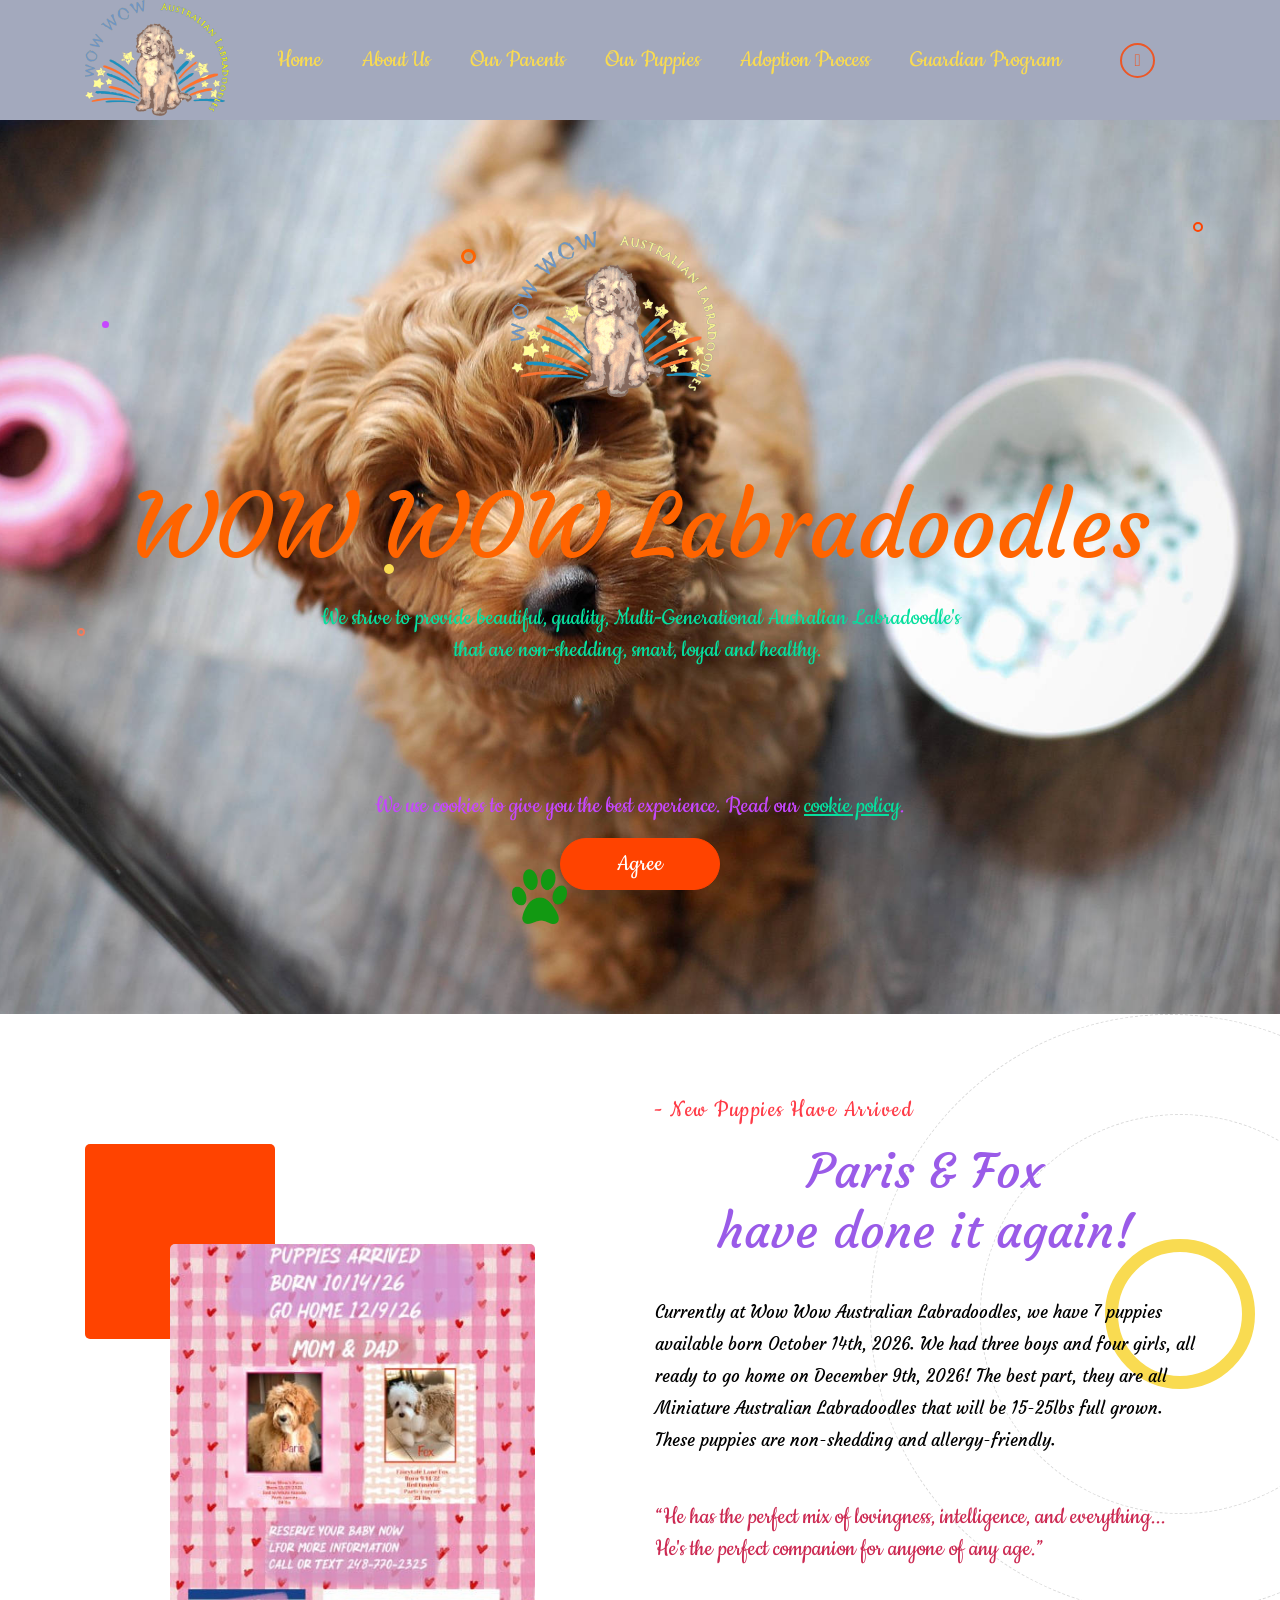
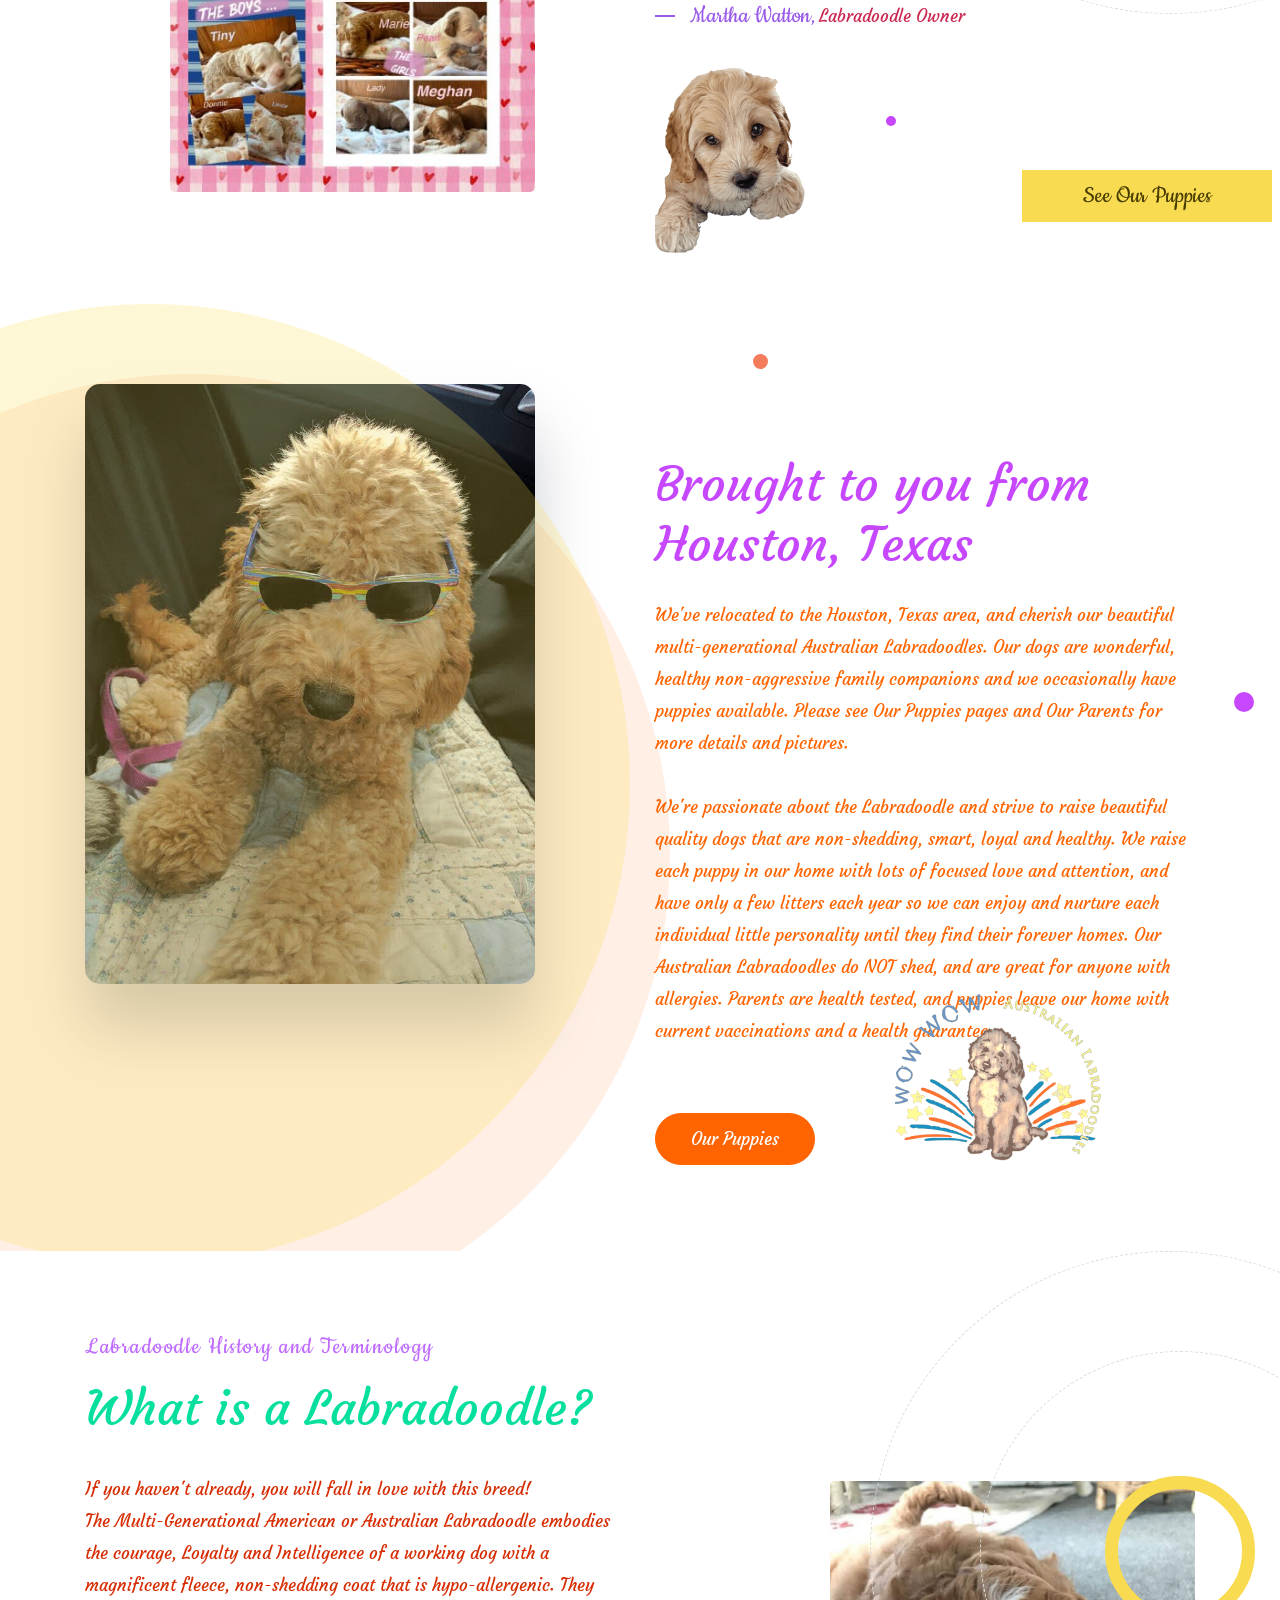
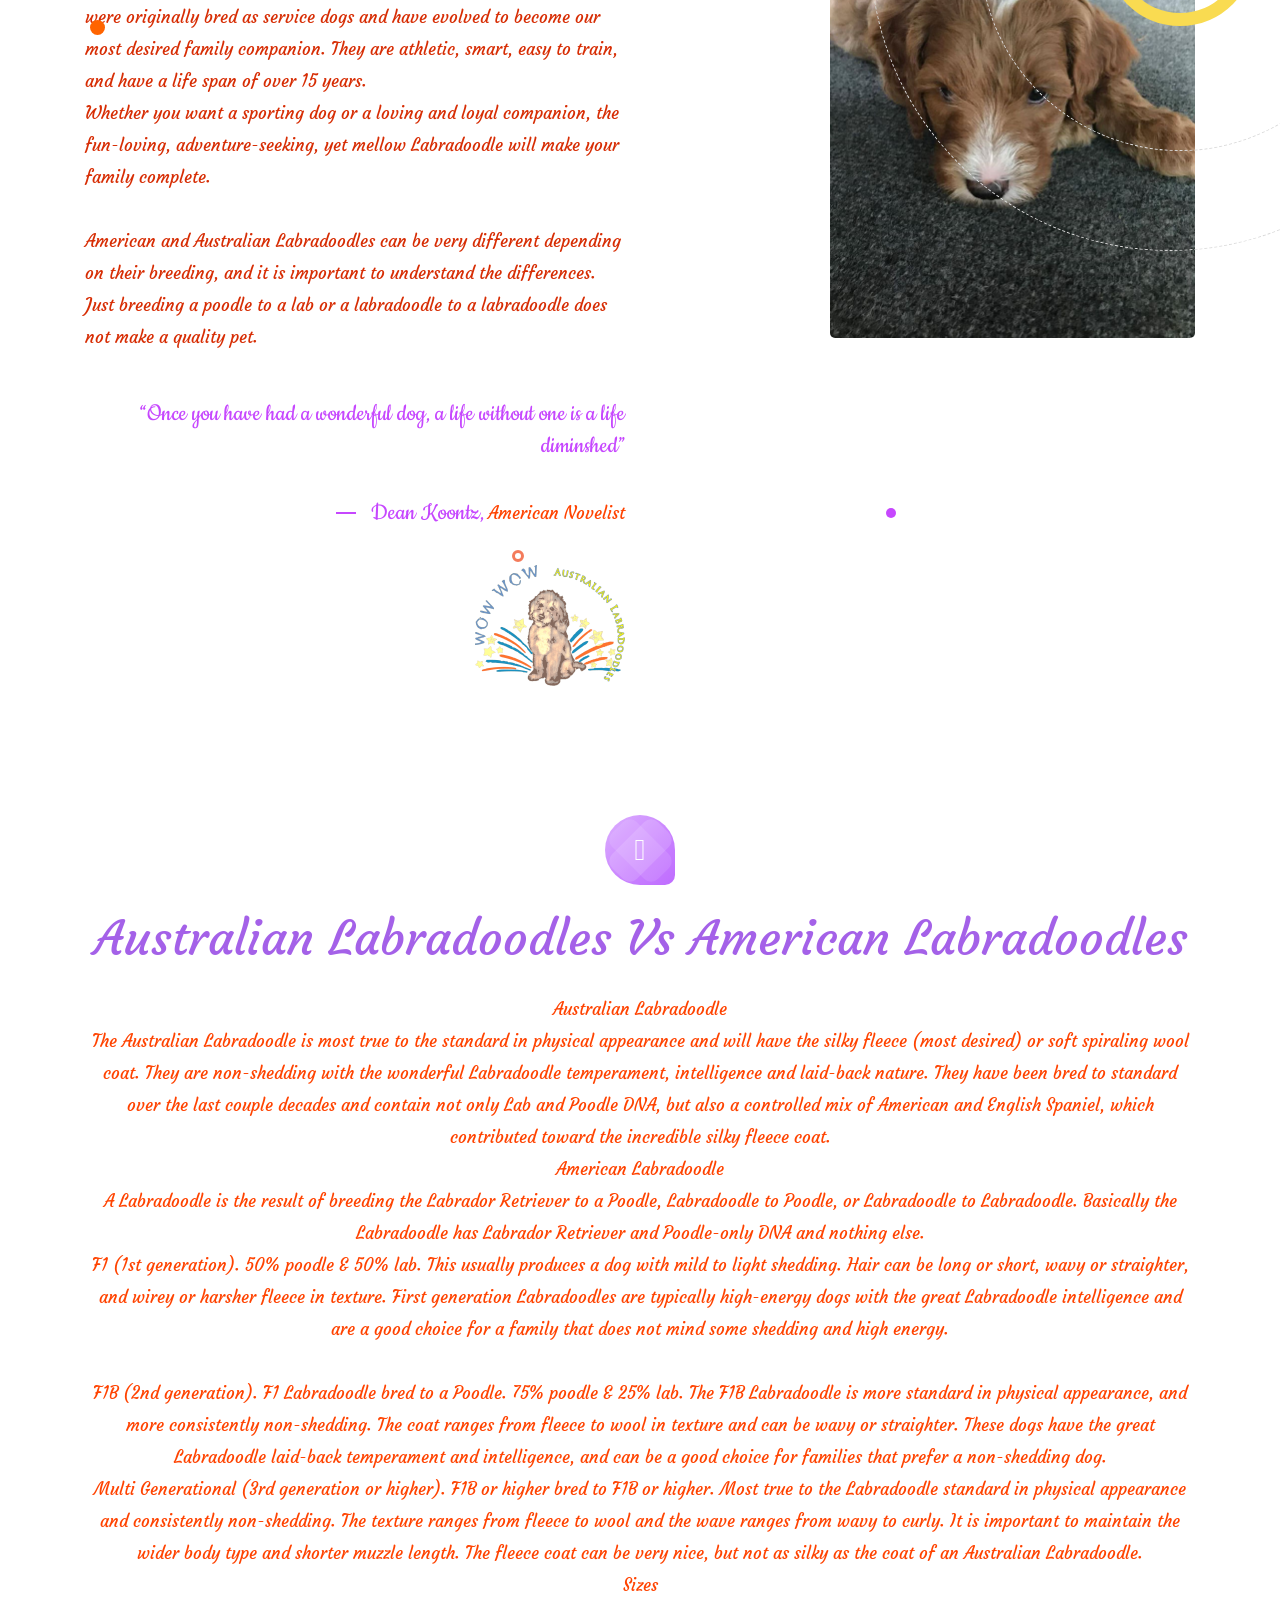
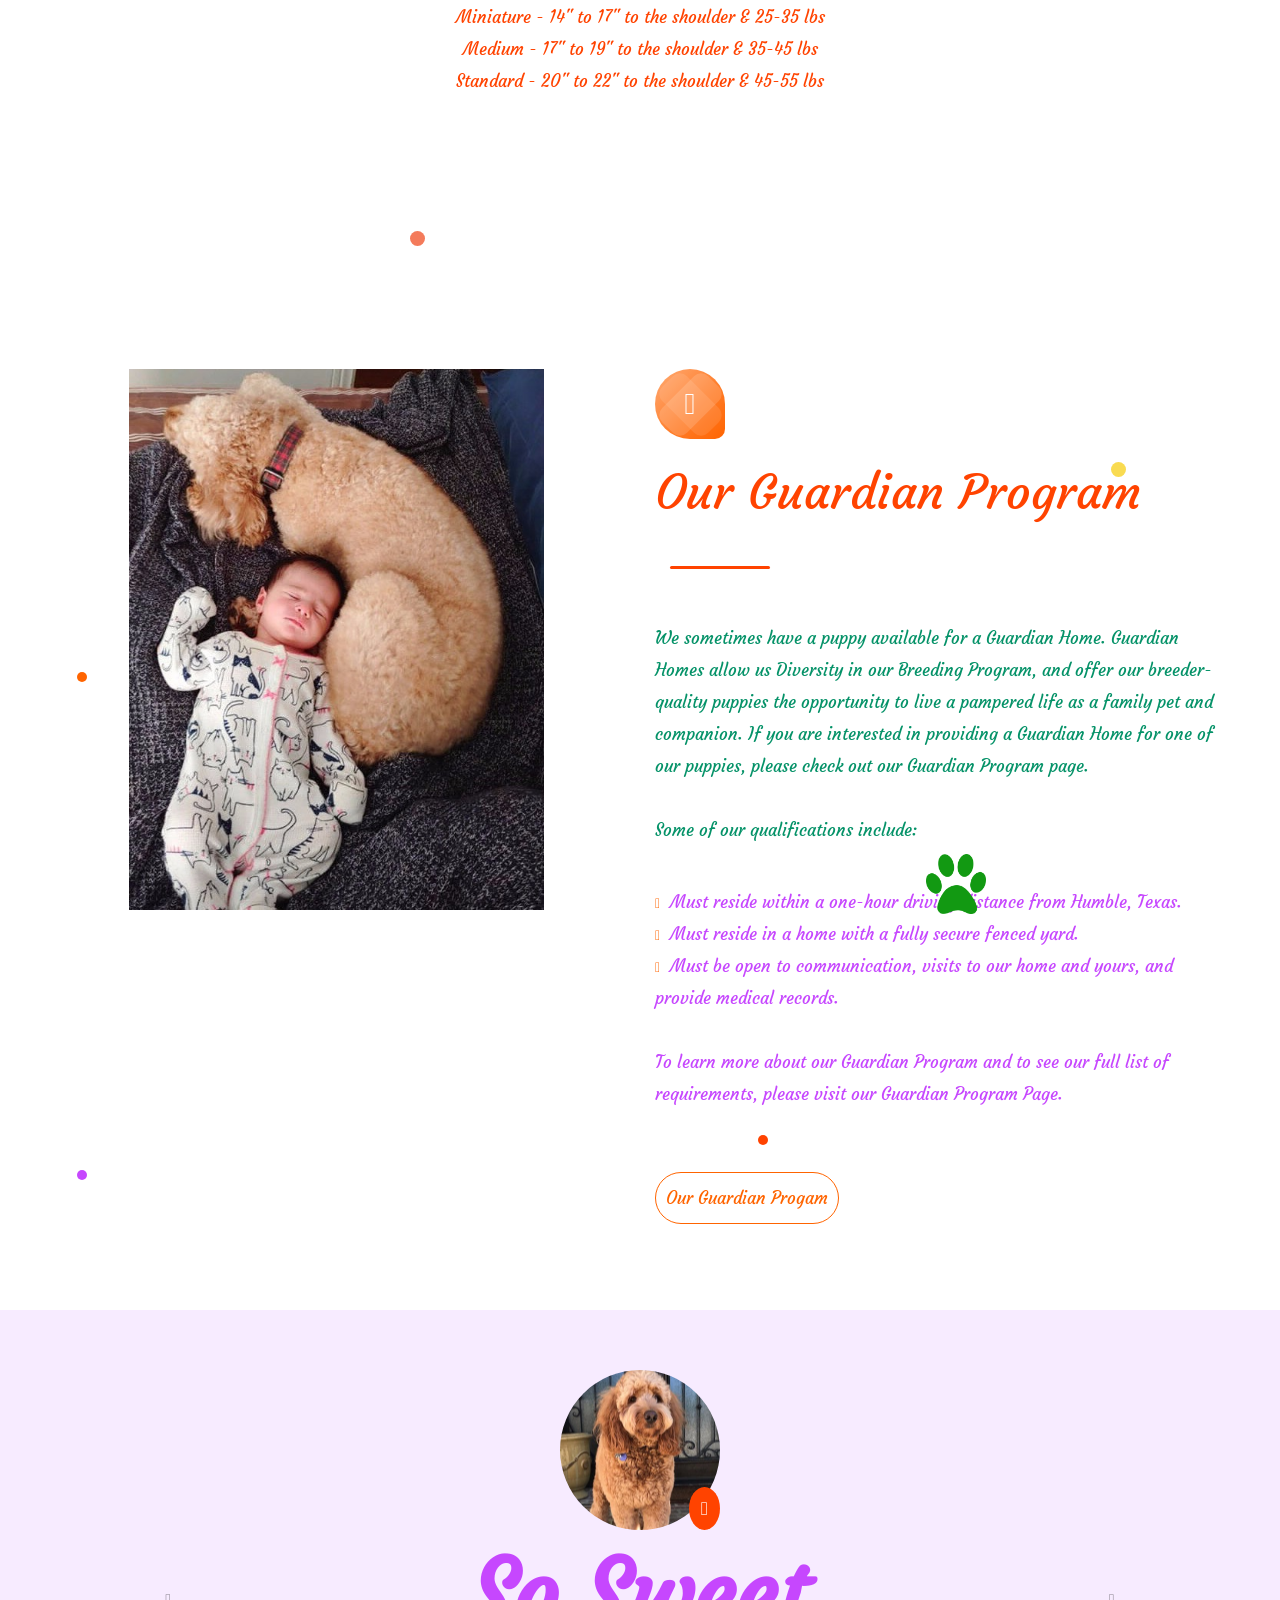
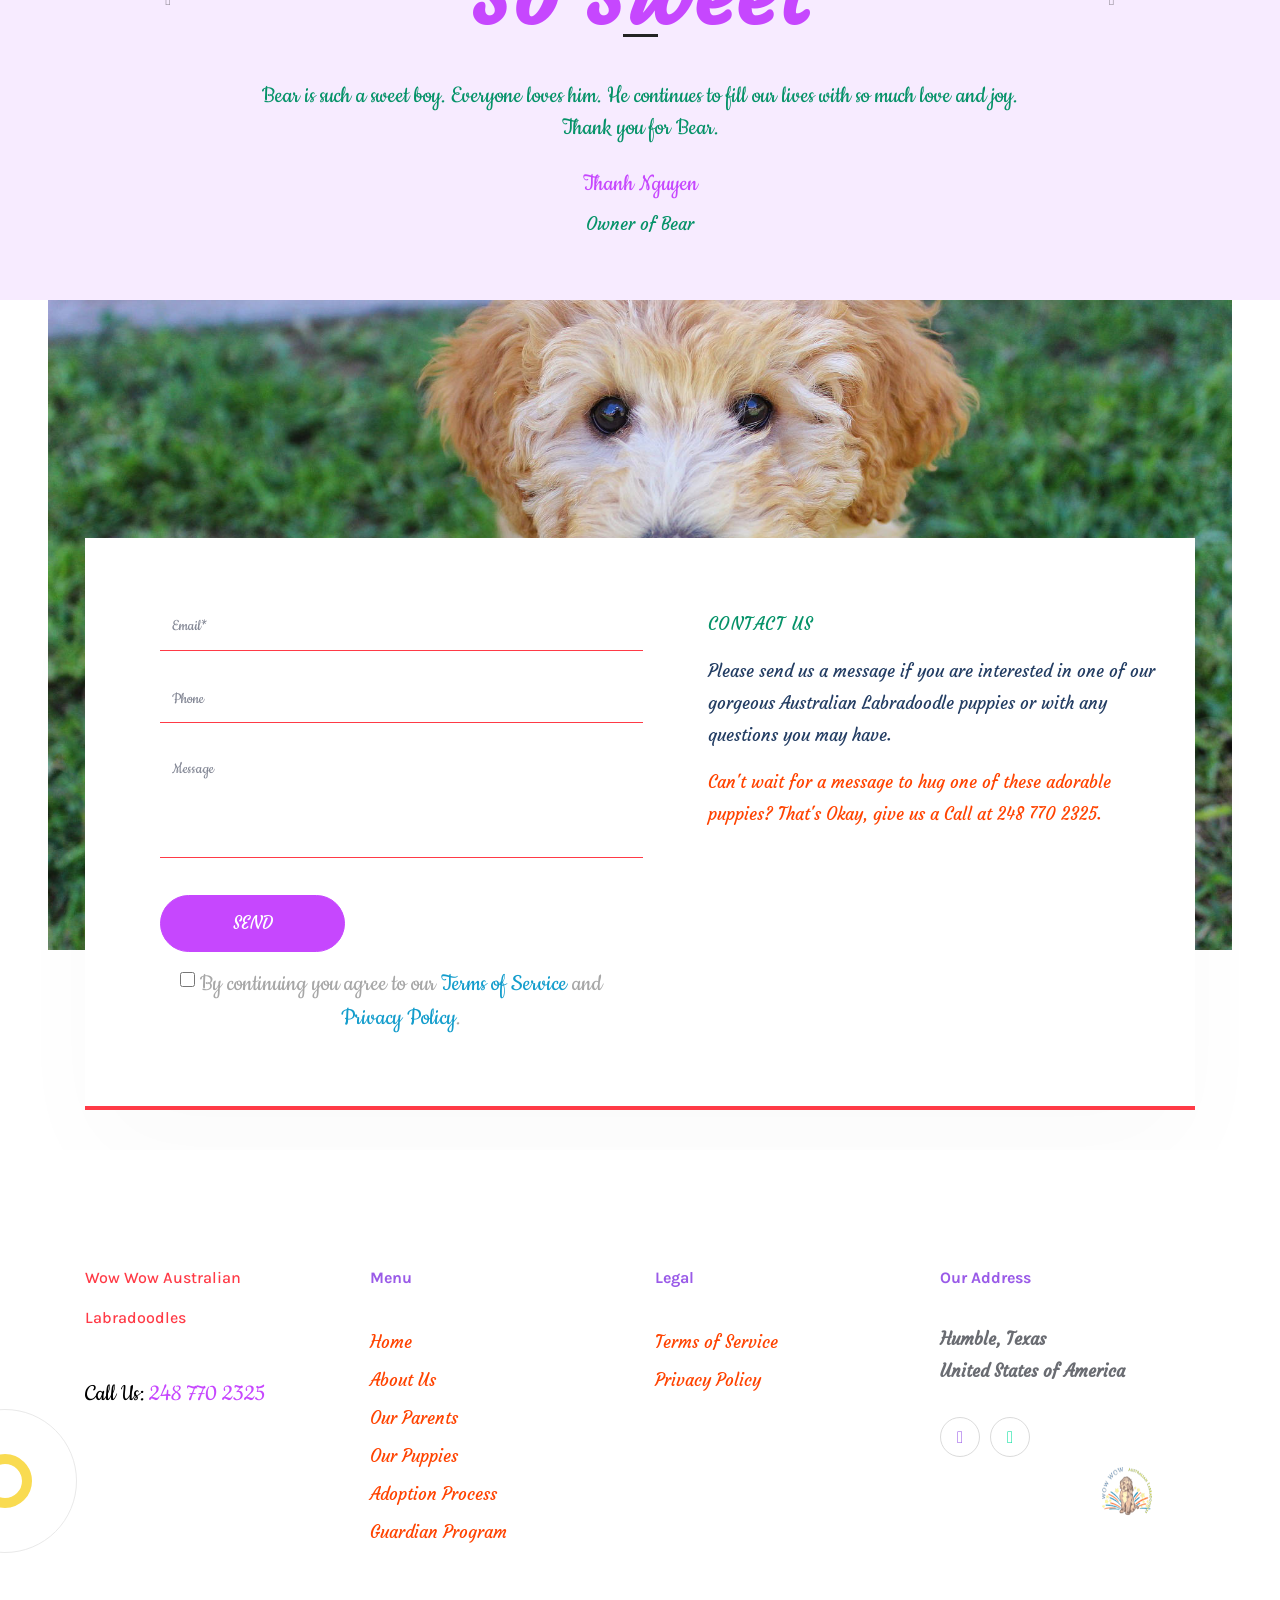
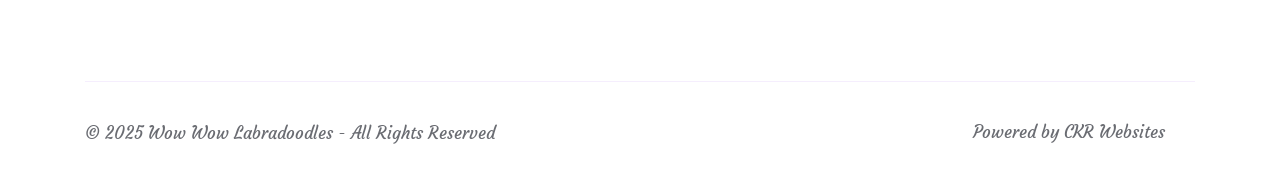
==== commit e19abdb6: "Bump mbr-additional.css version tag to n25p1 (force fresh styles)" ====
--- a/index.html
+++ b/index.html
@@ -36,7 +36,7 @@
   <noscript><link rel="stylesheet" href="https://fonts.googleapis.com/css?family=Karla:400,400i,700,700i&display=swap"></noscript>
   <link rel="preload" href="https://fonts.googleapis.com/css?family=Cookie:400&display=swap" as="style" onload="this.onload=null;this.rel='stylesheet'">
   <noscript><link rel="stylesheet" href="https://fonts.googleapis.com/css?family=Cookie:400&display=swap"></noscript>
-  <link rel="preload" as="style" href="assets/mobirise/css/mbr-additional.css?v=dqJUwj"><link rel="stylesheet" href="assets/mobirise/css/mbr-additional.css?v=dqJUwj" type="text/css">
+  <link rel="preload" as="style" href="assets/mobirise/css/mbr-additional.css?v=n25p1"><link rel="stylesheet" href="assets/mobirise/css/mbr-additional.css?v=n25p1" type="text/css">
 
   
   
--- a/assets/mobirise/css/mbr-additional.css
+++ b/assets/mobirise/css/mbr-additional.css
@@ -3029,7 +3029,7 @@
 .cid-tSSf2uyJeM .mbr-section-subtitle {
   display: inline-block;
   border: 1px solid rgba(233, 233, 233, 0.2);
-  line-height: 35px;
+  line-height: 1.3;
   padding: 0 30px;
   border-radius: 3px;
   margin-bottom: 45px;
@@ -6761,9 +6761,11 @@
   }
 }
 .cid-vzsOPwANRE .item .item-wrapper .card-box .item-img img {
-  height: 250px;
+  aspect-ratio: 3 / 4;
+  height: auto;
   width: 100%;
   object-fit: cover;
+  object-position: top;
 }
 .cid-vzsOPwANRE .item .item-wrapper .card-box .item-content {
   position: relative;
@@ -6926,9 +6928,11 @@
   }
 }
 .cid-vzsPGBoSKE .item .item-wrapper .card-box .item-img img {
-  height: 250px;
+  aspect-ratio: 3 / 4;
+  height: auto;
   width: 100%;
   object-fit: cover;
+  object-position: top;
 }
 .cid-vzsPGBoSKE .item .item-wrapper .card-box .item-content {
   position: relative;
@@ -7091,9 +7095,11 @@
   }
 }
 .cid-vzsQpu21sB .item .item-wrapper .card-box .item-img img {
-  height: 250px;
+  aspect-ratio: 3 / 4;
+  height: auto;
   width: 100%;
   object-fit: cover;
+  object-position: top;
 }
 .cid-vzsQpu21sB .item .item-wrapper .card-box .item-content {
   position: relative;
--- a/assets/mobirise/css/mbr-additional.css
+++ b/assets/mobirise/css/mbr-additional.css
@@ -3029,7 +3029,7 @@
 .cid-tSSf2uyJeM .mbr-section-subtitle {
   display: inline-block;
   border: 1px solid rgba(233, 233, 233, 0.2);
-  line-height: 35px;
+  line-height: 1.3;
   padding: 0 30px;
   border-radius: 3px;
   margin-bottom: 45px;
@@ -6761,9 +6761,11 @@
   }
 }
 .cid-vzsOPwANRE .item .item-wrapper .card-box .item-img img {
-  height: 250px;
+  aspect-ratio: 3 / 4;
+  height: auto;
   width: 100%;
   object-fit: cover;
+  object-position: top;
 }
 .cid-vzsOPwANRE .item .item-wrapper .card-box .item-content {
   position: relative;
@@ -6926,9 +6928,11 @@
   }
 }
 .cid-vzsPGBoSKE .item .item-wrapper .card-box .item-img img {
-  height: 250px;
+  aspect-ratio: 3 / 4;
+  height: auto;
   width: 100%;
   object-fit: cover;
+  object-position: top;
 }
 .cid-vzsPGBoSKE .item .item-wrapper .card-box .item-content {
   position: relative;
@@ -7091,9 +7095,11 @@
   }
 }
 .cid-vzsQpu21sB .item .item-wrapper .card-box .item-img img {
-  height: 250px;
+  aspect-ratio: 3 / 4;
+  height: auto;
   width: 100%;
   object-fit: cover;
+  object-position: top;
 }
 .cid-vzsQpu21sB .item .item-wrapper .card-box .item-content {
   position: relative;
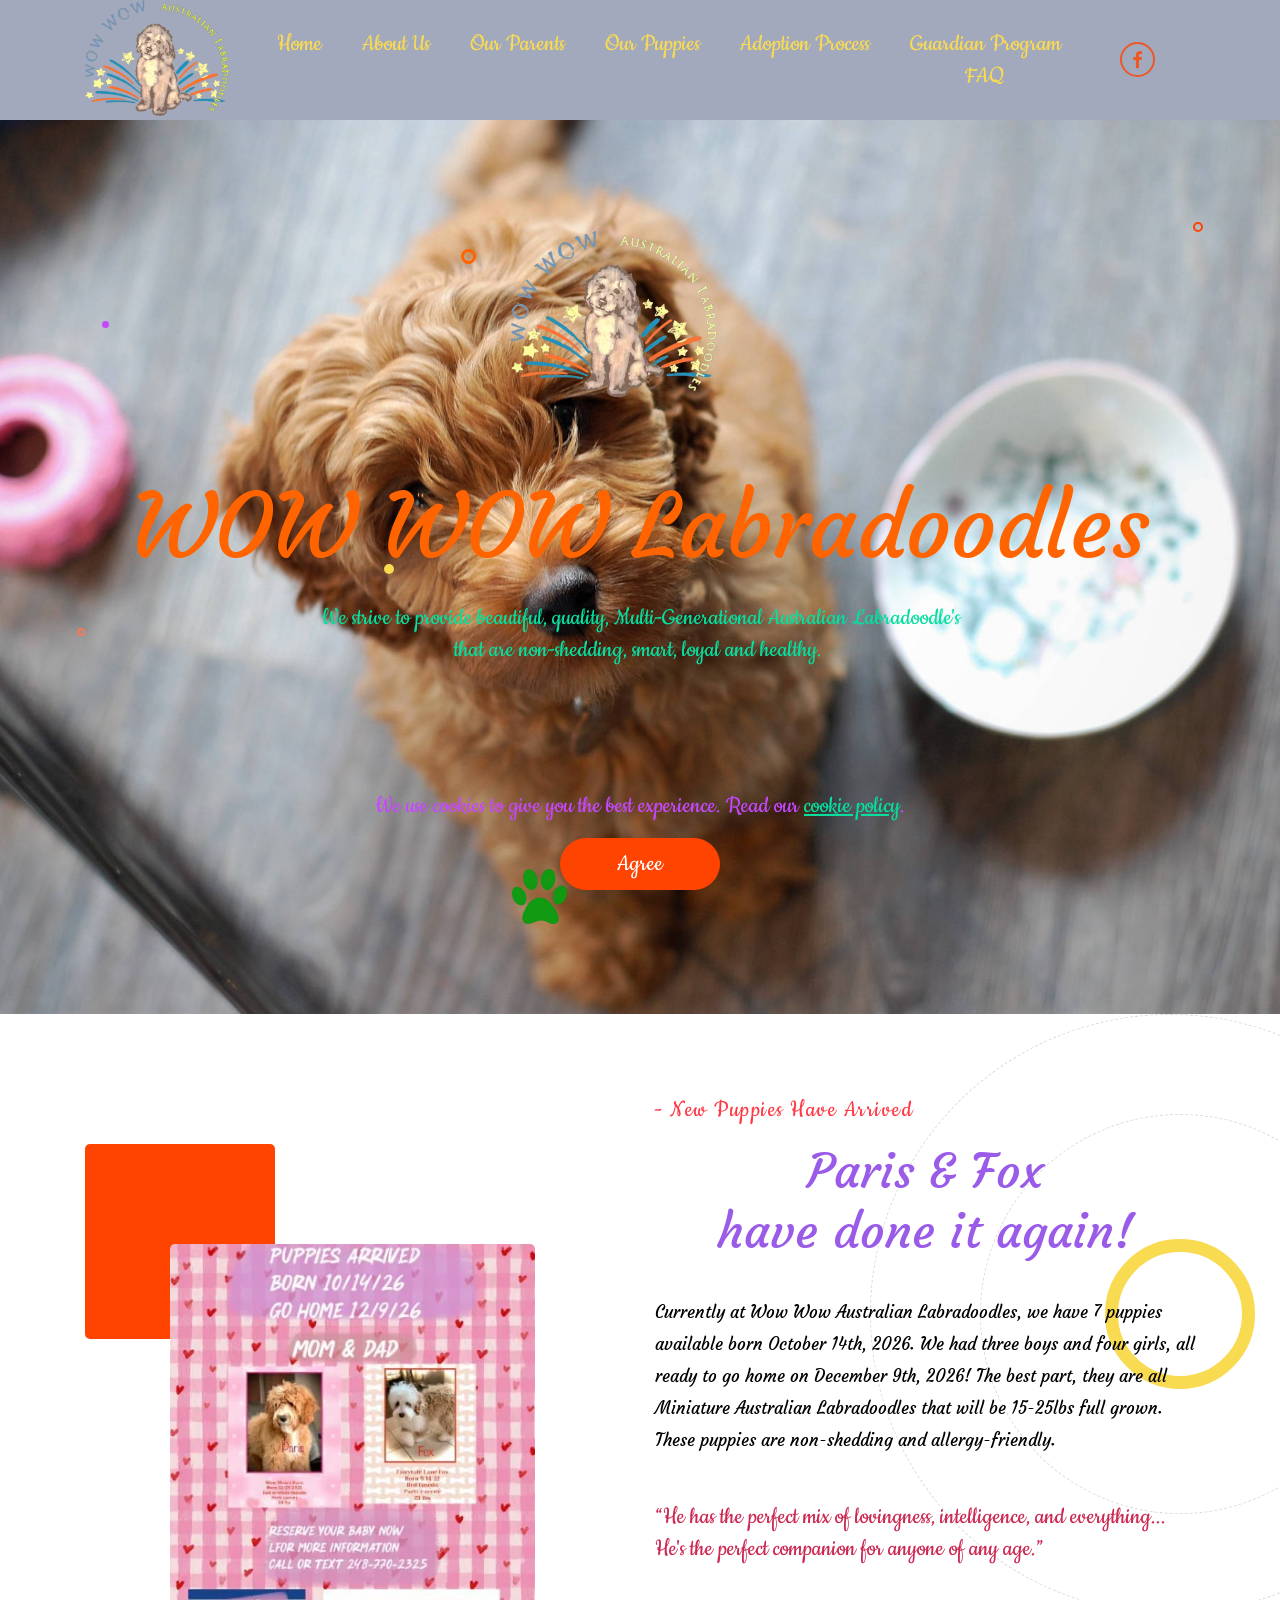
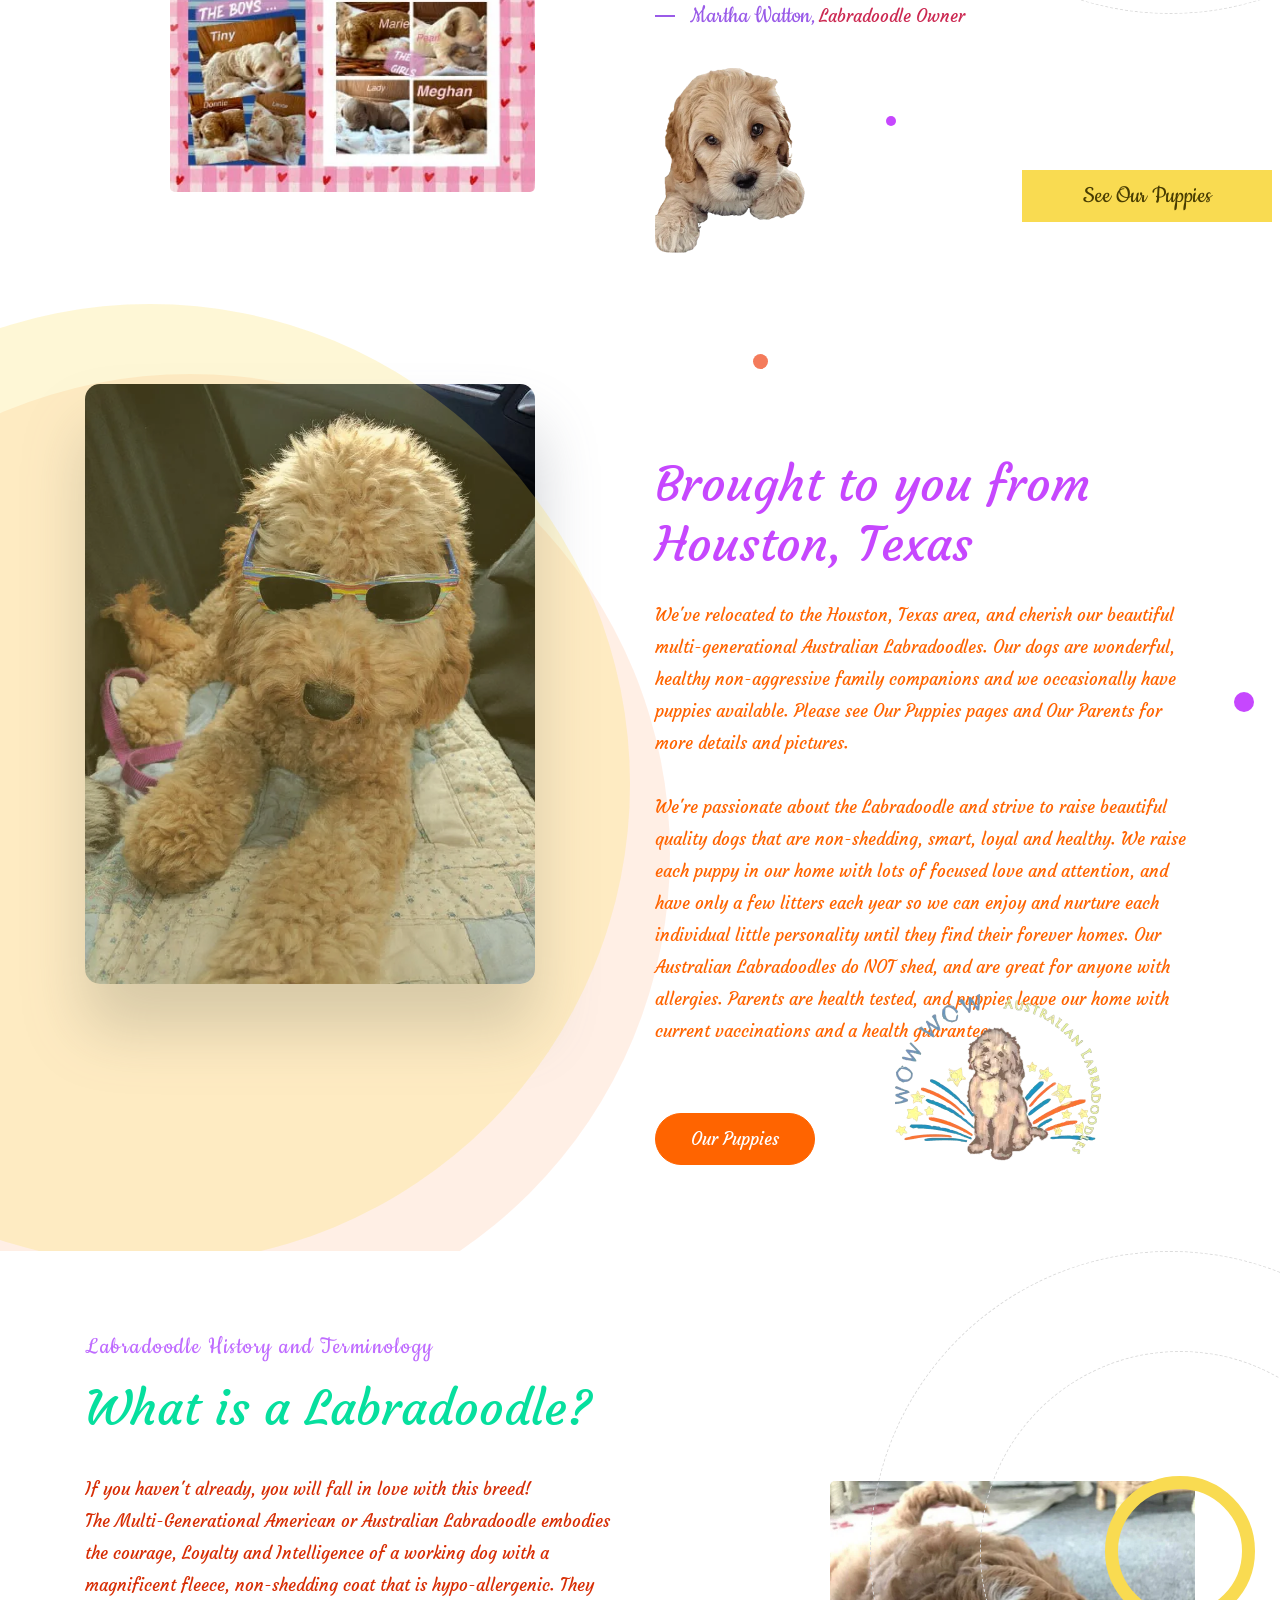
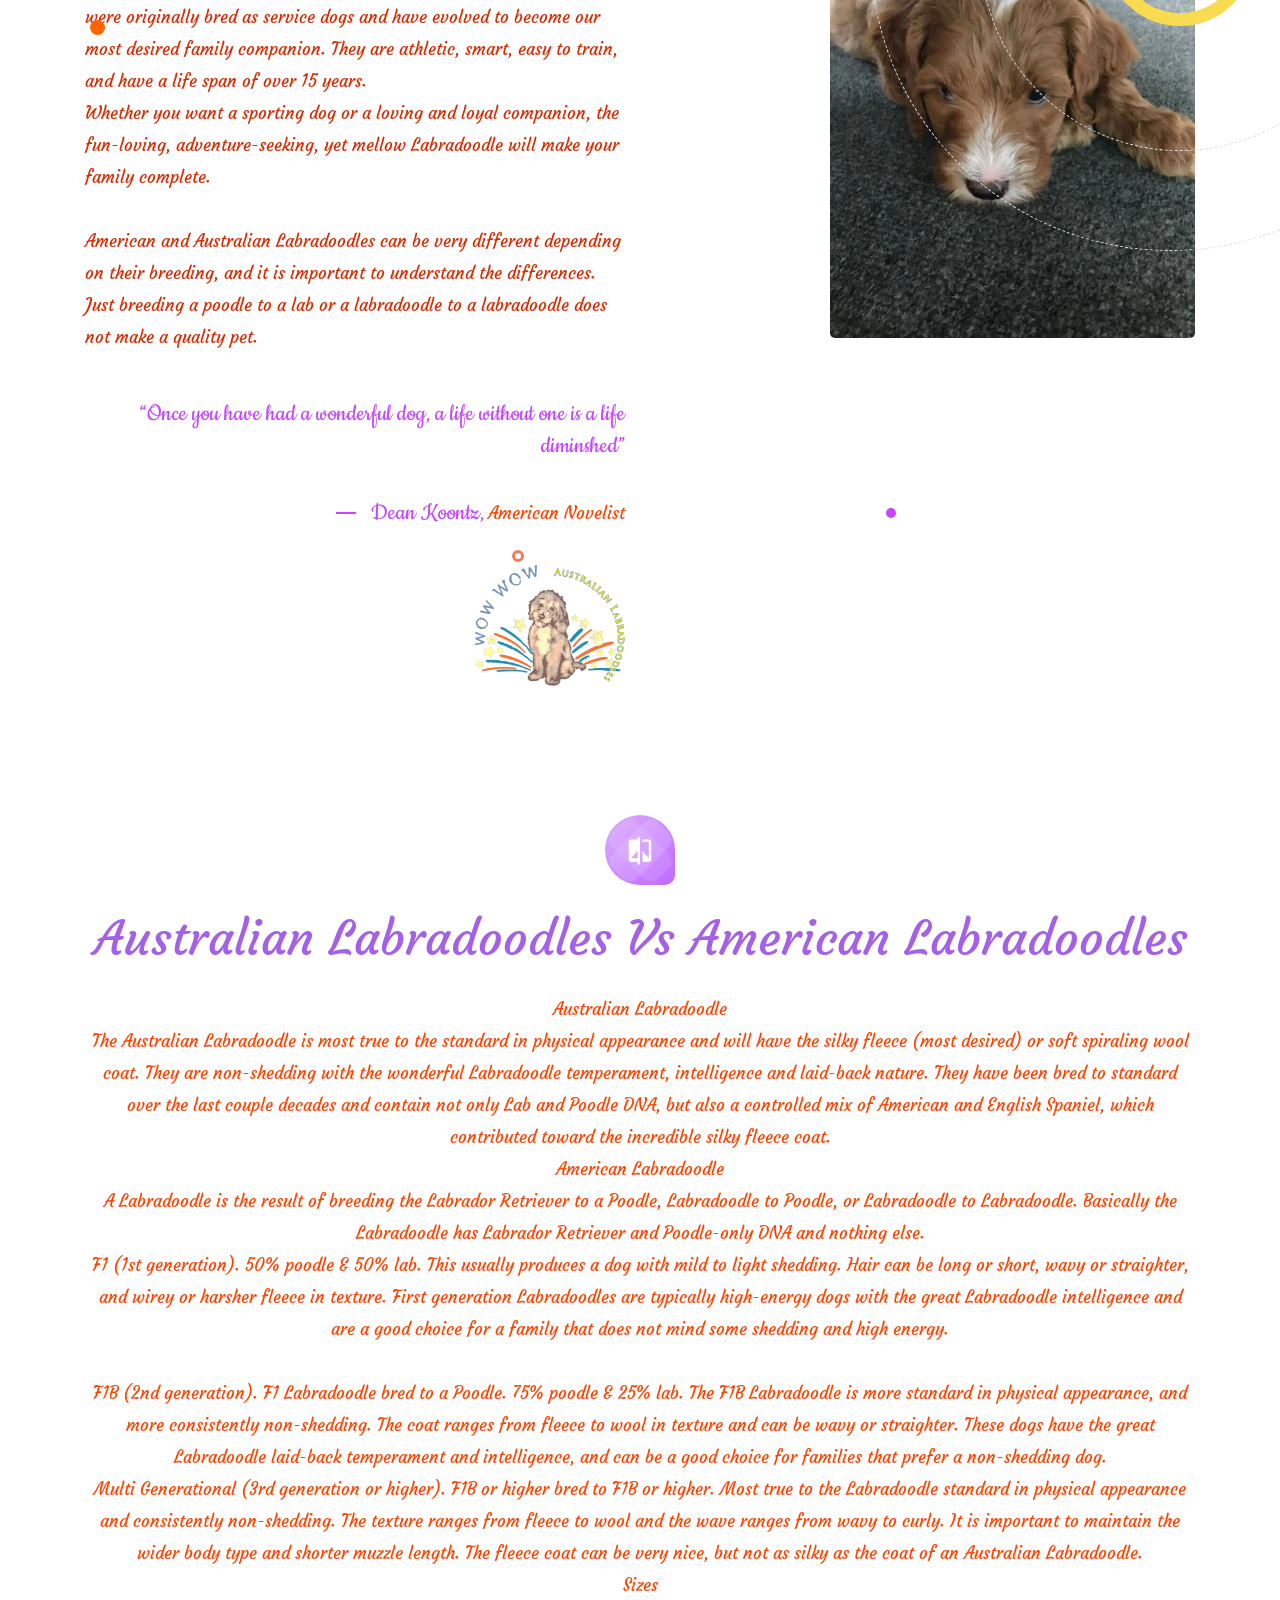
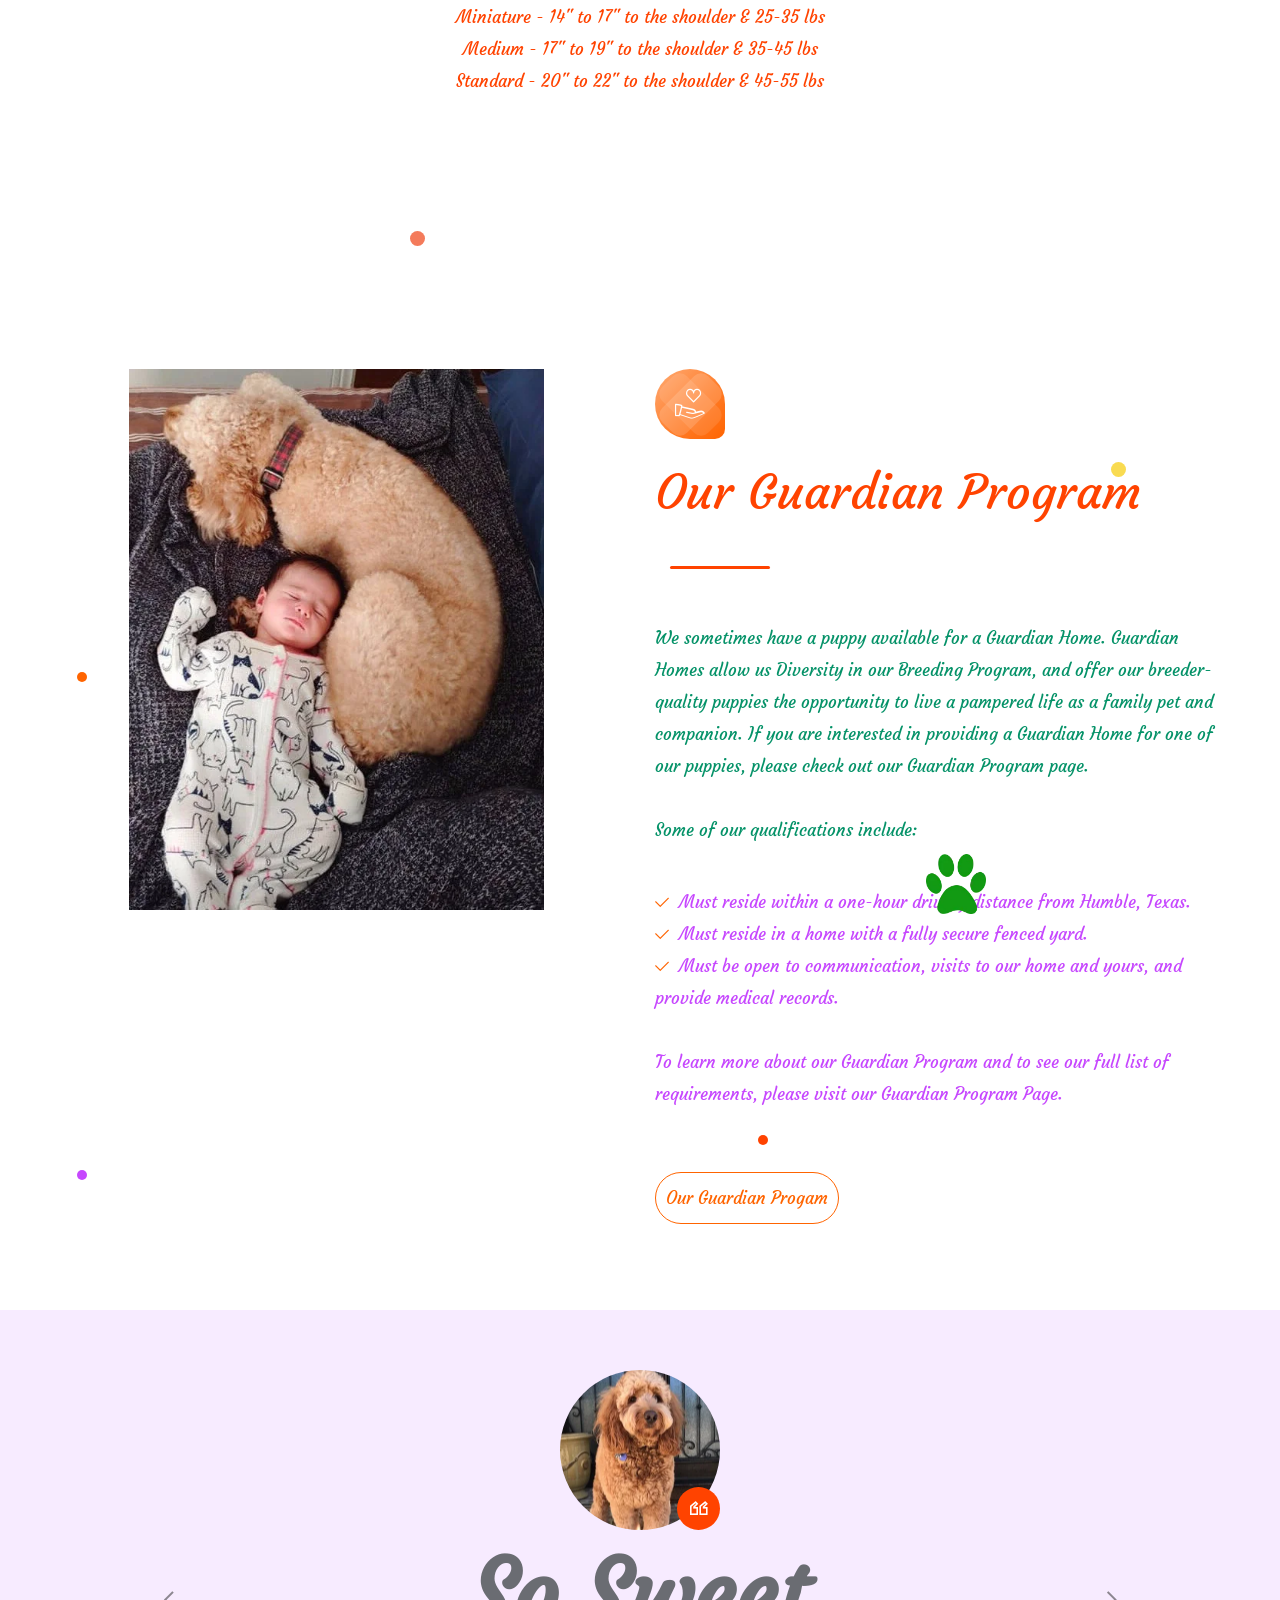
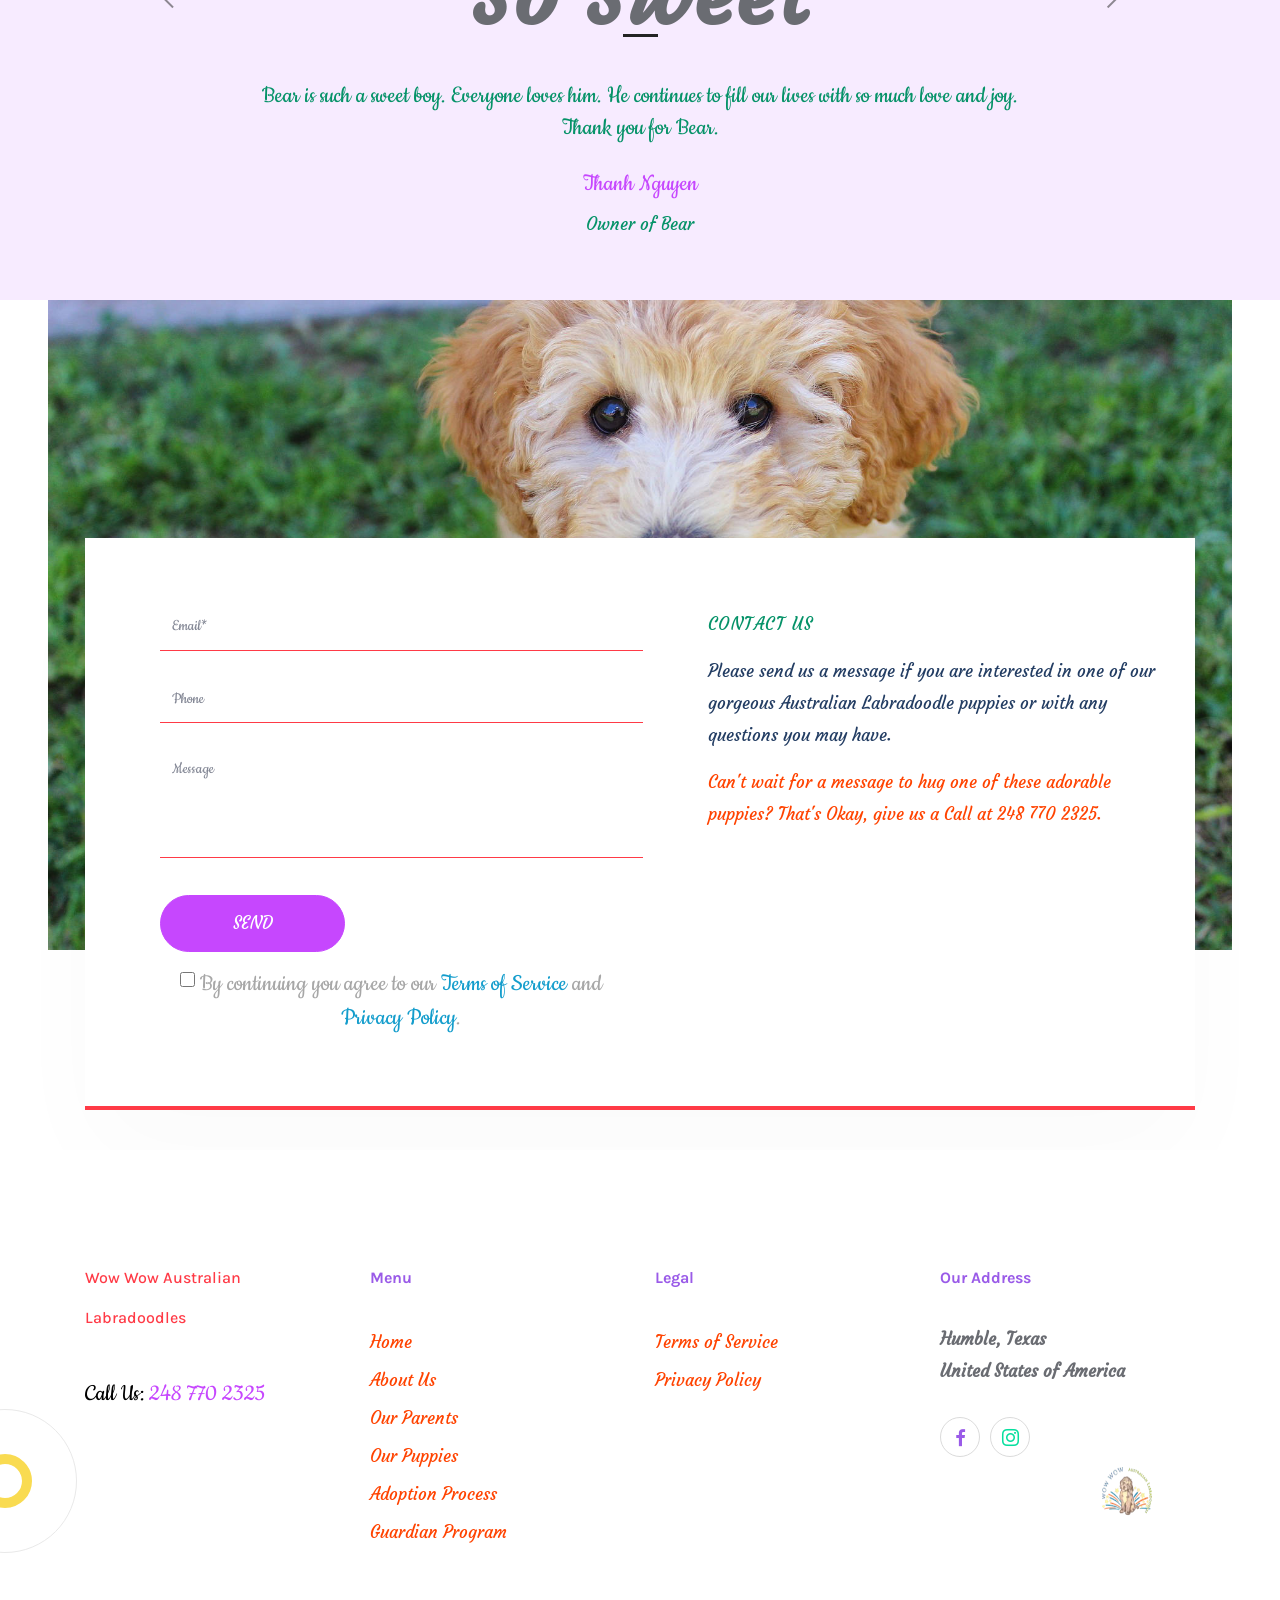
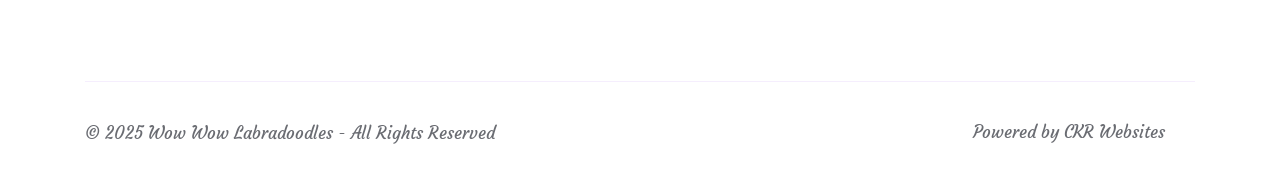
==== commit 5b5ba842: "SEO pass: WebP refs, canonical + OG tags, alt text, H1 cleanup, CSS v=n25p2" ====
--- a/index.html
+++ b/index.html
@@ -6,7 +6,7 @@
   <meta http-equiv="X-UA-Compatible" content="IE=edge">
   
   <meta name="viewport" content="width=device-width, initial-scale=1, minimum-scale=1">
-  <link rel="shortcut icon" href="assets/images/wowwowlabradoodle-logo-smallest2-288x240.png" type="image/x-icon">
+  <link rel="shortcut icon" href="assets/images/wowwowlabradoodle-logo-smallest2-288x240.webp" type="image/webp">
   <meta name="description" content="Australian Labradoodle puppies are a non-shedding, hypoallergenic breed originally bred as service dogs. An extremely gentle, loving and cuddly puppy to fill out your family. ">
   
   
@@ -36,7 +36,7 @@
   <noscript><link rel="stylesheet" href="https://fonts.googleapis.com/css?family=Karla:400,400i,700,700i&display=swap"></noscript>
   <link rel="preload" href="https://fonts.googleapis.com/css?family=Cookie:400&display=swap" as="style" onload="this.onload=null;this.rel='stylesheet'">
   <noscript><link rel="stylesheet" href="https://fonts.googleapis.com/css?family=Cookie:400&display=swap"></noscript>
-  <link rel="preload" as="style" href="assets/mobirise/css/mbr-additional.css?v=n25p1"><link rel="stylesheet" href="assets/mobirise/css/mbr-additional.css?v=n25p1" type="text/css">
+  <link rel="preload" as="style" href="assets/mobirise/css/mbr-additional.css?v=n25p2"><link rel="stylesheet" href="assets/mobirise/css/mbr-additional.css?v=n25p2" type="text/css">
 
   
   
@@ -46,16 +46,22 @@
 <link rel="manifest" href="manifest.json">
 <script src="sw-connect.js"></script>
 <meta name="apple-mobile-web-app-capable" content="yes">
-<link rel="apple-touch-startup-image" media="(device-width: 320px) and (device-height: 568px) and (-webkit-device-pixel-ratio: 2) and (orientation: portrait)" href="assets/images/apple-launch-640x1136.png">
-<link rel="apple-touch-startup-image" media="(device-width: 375px) and (device-height: 667px) and (-webkit-device-pixel-ratio: 2) and (orientation: portrait)" href="assets/images/apple-launch-750x1334.png">
-<link rel="apple-touch-startup-image" media="(device-width: 414px) and (device-height: 736px) and (-webkit-device-pixel-ratio: 3) and (orientation: portrait)" href="assets/images/apple-launch-1242x2208.png">
-<link rel="apple-touch-startup-image" media="(device-width: 375px) and (device-height: 812px) and (-webkit-device-pixel-ratio: 3) and (orientation: portrait)" href="assets/images/apple-launch-1125x2436.png">
-<link rel="apple-touch-startup-image" media="(device-width: 768px) and (device-height: 1024px) and (-webkit-device-pixel-ratio: 2) and (orientation: portrait)" href="assets/images/apple-launch-1536x2048.png">
-<link rel="apple-touch-startup-image" media="(device-width: 834px) and (device-height: 1112px) and (-webkit-device-pixel-ratio: 2) and (orientation: portrait)" href="assets/images/apple-launch-1668x2224.png">
-<link rel="apple-touch-startup-image" media="(device-width: 1024px) and (device-height: 1366px) and (-webkit-device-pixel-ratio: 2) and (orientation: portrait)" href="assets/images/apple-launch-2048x2732.png">
+<link rel="apple-touch-startup-image" media="(device-width: 320px) and (device-height: 568px) and (-webkit-device-pixel-ratio: 2) and (orientation: portrait)" href="assets/images/apple-launch-640x1136.webp">
+<link rel="apple-touch-startup-image" media="(device-width: 375px) and (device-height: 667px) and (-webkit-device-pixel-ratio: 2) and (orientation: portrait)" href="assets/images/apple-launch-750x1334.webp">
+<link rel="apple-touch-startup-image" media="(device-width: 414px) and (device-height: 736px) and (-webkit-device-pixel-ratio: 3) and (orientation: portrait)" href="assets/images/apple-launch-1242x2208.webp">
+<link rel="apple-touch-startup-image" media="(device-width: 375px) and (device-height: 812px) and (-webkit-device-pixel-ratio: 3) and (orientation: portrait)" href="assets/images/apple-launch-1125x2436.webp">
+<link rel="apple-touch-startup-image" media="(device-width: 768px) and (device-height: 1024px) and (-webkit-device-pixel-ratio: 2) and (orientation: portrait)" href="assets/images/apple-launch-1536x2048.webp">
+<link rel="apple-touch-startup-image" media="(device-width: 834px) and (device-height: 1112px) and (-webkit-device-pixel-ratio: 2) and (orientation: portrait)" href="assets/images/apple-launch-1668x2224.webp">
+<link rel="apple-touch-startup-image" media="(device-width: 1024px) and (device-height: 1366px) and (-webkit-device-pixel-ratio: 2) and (orientation: portrait)" href="assets/images/apple-launch-2048x2732.webp">
 <meta name="apple-mobile-web-app-status-bar-style" content="default">
 <meta name="apple-mobile-web-app-title" content="">
-<link rel="apple-touch-icon" href="apple-touch-icon.png"></head>
+<link rel="apple-touch-icon" href="apple-touch-icon.png">  <link rel="canonical" href="https://wowwowlabradoodles.com/">
+  <meta property="og:title" content="WOW WOW Labradoodles: We Breed Multi-Generational Australian Labradoodle Puppies in Houston, Texas">
+  <meta property="og:description" content="Australian Labradoodle puppies are a non-shedding, hypoallergenic breed originally bred as service dogs. An extremely gentle, loving and cuddly puppy to fill out your family. ">
+  <meta property="og:type" content="website">
+  <meta property="og:url" content="https://wowwowlabradoodles.com/">
+  <meta property="og:image" content="https://wowwowlabradoodles.com/assets/images/mbr-1920x1276.webp">
+</head>
 <body>
   
   <section class="menu1 cid-rVKhxH9nGA" once="menu" id="menu1-0">
@@ -69,7 +75,7 @@
             <div class="col-lg-auto padd_lr_0">
             <span class="navbar-logo">
                 <a href="https://wowwowlabradoodles.com">
-                    <img src="[data-uri]" alt="" title="" style="height: 120px;" loading="lazy" class="lazyload" data-src="assets/images/wowwowlabradoodle-logo-smallest2-288x240.png">
+                    <img src="[data-uri]" alt="Wow Wow Labradoodles logo" title="" style="height: 120px;" loading="lazy" class="lazyload" data-src="assets/images/wowwowlabradoodle-logo-smallest2-288x240.webp">
                 </a>
             </span>
             
@@ -88,7 +94,7 @@
                     <a class="nav-link link text-danger display-7" href="index.html">
                         Home</a>
                 </li><li class="nav-item"><a class="nav-link link text-danger display-7" href="about-us.html">About Us</a></li><li class="nav-item"><a class="nav-link link text-danger display-7" href="our-parents.html">Our Parents</a></li><li class="nav-item"><a class="nav-link link text-danger display-7" href="puppies.html">Our Puppies</a></li><li class="nav-item"><a class="nav-link link text-danger display-7" href="adoption.html">Adoption Process</a></li>
-                <li class="nav-item"><a class="nav-link link text-danger display-7" href="guardian.html">Guardian Program</a></li></ul>
+                <li class="nav-item"><a class="nav-link link text-danger display-7" href="guardian.html">Guardian Program</a><a class="nav-link link text-danger display-7" href="faq.html">FAQ</a></li></ul>
           <div class="widget">
               
               
@@ -118,8 +124,8 @@
         <div class="circle3"></div>
         <div class="circle4"></div>
         <div class="circle5"></div>
-        <img src="[data-uri]" class="triangle lazyload" alt="" loading="lazy" data-src="assets/images/wowwowlabradoodle-logo-smallest1-206x172.png">
-        <img src="[data-uri]" class="triangle2 lazyload" alt="" loading="lazy" data-src="assets/images/mbr-110x106.png">
+        <img src="[data-uri]" class="triangle lazyload" alt="Wow Wow Labradoodles logo" loading="lazy" data-src="assets/images/wowwowlabradoodle-logo-smallest1-206x172.webp">
+        <img src="[data-uri]" class="triangle2 lazyload" alt="An Australian Labradoodle at Wow Wow Labradoodles" loading="lazy" data-src="assets/images/mbr-110x106.webp">
     </div>
 
     <div class="container">
@@ -166,13 +172,13 @@
                 </div>
                 <div class="art">
                     <div class="author__image">
-                        <img src="[data-uri]" alt="" title="" loading="lazy" class="lazyload" data-src="assets/images/puppy20sticker-300x370.png">
+                        <img src="[data-uri]" alt="Australian Labradoodle puppy sticker graphic" title="" loading="lazy" class="lazyload" data-src="assets/images/puppy20sticker-300x370.webp">
                     </div>
                 </div>
             </div>
             <div class="col-lg-6 wrap__image">
                 <div class="image">
-                    <img src="[data-uri]" alt="" title="" loading="lazy" class="lazyload" data-src="assets/images/img-8982-400x600.jpg">
+                    <img src="[data-uri]" alt="An Australian Labradoodle at Wow Wow Labradoodles" title="" loading="lazy" class="lazyload" data-src="assets/images/img-8982-400x600.webp">
                     
                 </div>
 
@@ -195,7 +201,7 @@
     <div class="animation__background">
         <div class="circle1"></div>
         <div class="circle2"></div>
-        <img src="[data-uri]" class="triangle lazyload" alt="" loading="lazy" data-src="assets/images/wowwowlabradoodle-logo-smallest1-206x172.png">
+        <img src="[data-uri]" class="triangle lazyload" alt="Wow Wow Labradoodles logo" loading="lazy" data-src="assets/images/wowwowlabradoodle-logo-smallest1-206x172.webp">
     </div>
     
     <div class="image__background">
@@ -217,12 +223,12 @@
             <div class="col-lg-6 wrap__image">
                 <div class="image__block1">
                     <div class="image">
-                        <img src="[data-uri]" alt="" title="" loading="lazy" class="lazyload" data-src="assets/images/chumu-sunnung-720x960.jpg">
+                        <img src="[data-uri]" alt="Chumu, an Australian Labradoodle, enjoying the sunshine" title="" loading="lazy" class="lazyload" data-src="assets/images/chumu-sunnung-720x960.webp">
                     </div>
                 </div>
                 <div class="image__block2">
                     <div class="image">
-                        <img src="[data-uri]" alt="" title="" loading="lazy" class="lazyload" data-src="assets/images/galveston-beach-680x425.jpg">
+                        <img src="[data-uri]" alt="An Australian Labradoodle at Galveston Beach" title="" loading="lazy" class="lazyload" data-src="assets/images/galveston-beach-680x425.webp">
                     </div>
                 </div>
             </div>
@@ -264,13 +270,13 @@
                 </div>
                 <div class="art">
                     <div class="author__image">
-                        <img src="[data-uri]" alt="" title="" loading="lazy" class="lazyload" data-src="assets/images/wowwowlabradoodle-logo-smallest2-300x250.png">
+                        <img src="[data-uri]" alt="Wow Wow Labradoodles logo" title="" loading="lazy" class="lazyload" data-src="assets/images/wowwowlabradoodle-logo-smallest2-300x250.webp">
                     </div>
                 </div>
             </div>
             <div class="col-lg-6 wrap__image">
                 <div class="image">
-                    <img src="[data-uri]" alt="" title="" loading="lazy" class="lazyload" data-src="assets/images/roscoe-732x915.jpg">
+                    <img src="[data-uri]" alt="Roscoe, an Australian Labradoodle from Wow Wow Labradoodles" title="" loading="lazy" class="lazyload" data-src="assets/images/roscoe-732x915.webp">
                     
             </div>
                 
@@ -335,7 +341,7 @@
         <div class="circle3"></div>
         <div class="circle4"></div>
         <div class="circle5"></div>
-        <img src="[data-uri]" class="quadr lazyload" alt="" loading="lazy" data-src="assets/images/mbr-110x106.png">
+        <img src="[data-uri]" class="quadr lazyload" alt="An Australian Labradoodle at Wow Wow Labradoodles" loading="lazy" data-src="assets/images/mbr-110x106.webp">
     </div>
     
     
@@ -343,7 +349,7 @@
         <div class="row">
             <div class="col-lg-6 d-none d-lg-block">
                 <div class="image">
-                    <img src="[data-uri]" alt="" title="" loading="lazy" class="lazyload" data-src="assets/images/chumu-and-baby-540x960.jpeg">
+                    <img src="[data-uri]" alt="Chumu, an Australian Labradoodle, with a baby" title="" loading="lazy" class="lazyload" data-src="assets/images/chumu-and-baby-540x960.webp">
                 </div>
             </div>
             <div class="title__block col-lg-6">
@@ -380,11 +386,11 @@
                     <div class="col-md-12 col-lg-12">
                         <div class="author-box pb-4">
                             <div class="img-box">
-                                <img class="face lazyload" src="[data-uri]" alt="" title="" loading="lazy" data-src="assets/images/thanh-nguyen-bear-320x427.jpeg">
-                                <span class="face-icon mbr-iconfont mobi-mbri-quote-left mobi-mbri"></span>
-                            </div>
-                        </div>
-                        <h1 class="mbr-section-title mbr-bold align-center mbr-fonts-style display-1">So Sweet</h1>
+                                <img class="face lazyload" src="[data-uri]" alt="Bear, an Australian Labradoodle from Wow Wow Labradoodles, with his family" title="" loading="lazy" data-src="assets/images/thanh-nguyen-bear-320x427.webp">
+                                <span class="face-icon mbr-iconfont mobi-mbri-quote-left mobi-mbri"></span>
+                            </div>
+                        </div>
+                        <h2 class="mbr-section-title mbr-bold align-center mbr-fonts-style display-1">So Sweet</h2>
                         <div class="line-wrap">
                             <div class="line"></div>
                         </div>
@@ -399,11 +405,11 @@
                     <div class="col-md-12 col-lg-12">
                         <div class="author-box pb-4">
                             <div class="img-box">
-                                <img class="face lazyload" src="[data-uri]" alt="" title="" loading="lazy" data-src="assets/images/kimberly-white-harley-320x427.jpeg">
-                                <span class="face-icon mbr-iconfont mobi-mbri-quote-left mobi-mbri"></span>
-                            </div>
-                        </div>
-                        <h1 class="mbr-section-title mbr-bold align-center mbr-fonts-style display-1">Couldn't Have Chosen Better</h1>
+                                <img class="face lazyload" src="[data-uri]" alt="Harley, an Australian Labradoodle from Wow Wow Labradoodles, with his family" title="" loading="lazy" data-src="assets/images/kimberly-white-harley-320x427.webp">
+                                <span class="face-icon mbr-iconfont mobi-mbri-quote-left mobi-mbri"></span>
+                            </div>
+                        </div>
+                        <h2 class="mbr-section-title mbr-bold align-center mbr-fonts-style display-1">Couldn't Have Chosen Better</h2>
                         <div class="line-wrap">
                             <div class="line"></div>
                         </div>
@@ -418,11 +424,11 @@
                     <div class="col-md-12 col-lg-12">
                         <div class="author-box pb-4">
                             <div class="img-box">
-                                <img class="face lazyload" src="[data-uri]" alt="" title="" loading="lazy" data-src="assets/images/brandy-2-320x427.jpeg">
-                                <span class="face-icon mbr-iconfont mobi-mbri-quote-left mobi-mbri"></span>
-                            </div>
-                        </div>
-                        <h1 class="mbr-section-title mbr-bold align-center mbr-fonts-style display-1">Loving Personality</h1>
+                                <img class="face lazyload" src="[data-uri]" alt="Brandy — An Australian Labradoodle at Wow Wow Labradoodles" title="" loading="lazy" data-src="assets/images/brandy-2-320x427.webp">
+                                <span class="face-icon mbr-iconfont mobi-mbri-quote-left mobi-mbri"></span>
+                            </div>
+                        </div>
+                        <h2 class="mbr-section-title mbr-bold align-center mbr-fonts-style display-1">Loving Personality</h2>
                         <div class="line-wrap">
                             <div class="line"></div>
                         </div>
@@ -437,11 +443,11 @@
                     <div class="col-md-12 col-lg-12">
                         <div class="author-box pb-4">
                             <div class="img-box">
-                                <img class="face lazyload" src="[data-uri]" alt="" title="" loading="lazy" data-src="assets/images/therapy-dog-standin-320x376.jpeg">
-                                <span class="face-icon mbr-iconfont mobi-mbri-quote-left mobi-mbri"></span>
-                            </div>
-                        </div>
-                        <h1 class="mbr-section-title mbr-bold align-center mbr-fonts-style display-1">Therapy Dog</h1>
+                                <img class="face lazyload" src="[data-uri]" alt="An Australian Labradoodle therapy dog" title="" loading="lazy" data-src="assets/images/therapy-dog-standin-320x376.webp">
+                                <span class="face-icon mbr-iconfont mobi-mbri-quote-left mobi-mbri"></span>
+                            </div>
+                        </div>
+                        <h2 class="mbr-section-title mbr-bold align-center mbr-fonts-style display-1">Therapy Dog</h2>
                         <div class="line-wrap">
                             <div class="line"></div>
                         </div>
@@ -457,11 +463,11 @@
                     <div class="col-md-12 col-lg-12">
                         <div class="author-box pb-4">
                             <div class="img-box">
-                                <img class="face lazyload" src="[data-uri]" alt="" title="" loading="lazy" data-src="assets/images/jammie-farley-tucker-320x427.jpeg">
-                                <span class="face-icon mbr-iconfont mobi-mbri-quote-left mobi-mbri"></span>
-                            </div>
-                        </div>
-                        <h1 class="mbr-section-title mbr-bold align-center mbr-fonts-style display-1">Loves to Kiss and <br>Snuggle</h1>
+                                <img class="face lazyload" src="[data-uri]" alt="Tucker, an Australian Labradoodle from Wow Wow Labradoodles, with his family" title="" loading="lazy" data-src="assets/images/jammie-farley-tucker-320x427.webp">
+                                <span class="face-icon mbr-iconfont mobi-mbri-quote-left mobi-mbri"></span>
+                            </div>
+                        </div>
+                        <h2 class="mbr-section-title mbr-bold align-center mbr-fonts-style display-1">Loves to Kiss and <br>Snuggle</h2>
                         <div class="line-wrap">
                             <div class="line"></div>
                         </div>
@@ -477,11 +483,11 @@
                     <div class="col-md-12 col-lg-12">
                         <div class="author-box pb-4">
                             <div class="img-box">
-                                <img class="face lazyload" src="[data-uri]" alt="" title="" loading="lazy" data-src="assets/images/betty-rosie-320x427.jpeg">
-                                <span class="face-icon mbr-iconfont mobi-mbri-quote-left mobi-mbri"></span>
-                            </div>
-                        </div>
-                        <h1 class="mbr-section-title mbr-bold align-center mbr-fonts-style display-1">Wonderful</h1>
+                                <img class="face lazyload" src="[data-uri]" alt="Rosie, an Australian Labradoodle from Wow Wow Labradoodles, with her family" title="" loading="lazy" data-src="assets/images/betty-rosie-320x427.webp">
+                                <span class="face-icon mbr-iconfont mobi-mbri-quote-left mobi-mbri"></span>
+                            </div>
+                        </div>
+                        <h2 class="mbr-section-title mbr-bold align-center mbr-fonts-style display-1">Wonderful</h2>
                         <div class="line-wrap">
                             <div class="line"></div>
                         </div>
@@ -497,11 +503,11 @@
                     <div class="col-md-12 col-lg-12">
                         <div class="author-box pb-4">
                             <div class="img-box">
-                                <img class="face lazyload" src="[data-uri]" alt="" title="" loading="lazy" data-src="assets/images/sara-zawadzki-luna-320x427.jpg">
-                                <span class="face-icon mbr-iconfont mobi-mbri-quote-left mobi-mbri"></span>
-                            </div>
-                        </div>
-                        <h1 class="mbr-section-title mbr-bold align-center mbr-fonts-style display-1">Perfect Family Dog</h1>
+                                <img class="face lazyload" src="[data-uri]" alt="Luna, an Australian Labradoodle from Wow Wow Labradoodles, with her family" title="" loading="lazy" data-src="assets/images/sara-zawadzki-luna-320x427.webp">
+                                <span class="face-icon mbr-iconfont mobi-mbri-quote-left mobi-mbri"></span>
+                            </div>
+                        </div>
+                        <h2 class="mbr-section-title mbr-bold align-center mbr-fonts-style display-1">Perfect Family Dog</h2>
                         <div class="line-wrap">
                             <div class="line"></div>
                         </div>
@@ -516,11 +522,11 @@
                     <div class="col-md-12 col-lg-12">
                         <div class="author-box pb-4">
                             <div class="img-box">
-                                <img class="face lazyload" src="[data-uri]" alt="" title="" loading="lazy" data-src="assets/images/george-and-cathryn-rienerth-reggie-320x214.jpg">
-                                <span class="face-icon mbr-iconfont mobi-mbri-quote-left mobi-mbri"></span>
-                            </div>
-                        </div>
-                        <h1 class="mbr-section-title mbr-bold align-center mbr-fonts-style display-1">Great with Babies</h1>
+                                <img class="face lazyload" src="[data-uri]" alt="Reggie, an Australian Labradoodle from Wow Wow Labradoodles, with his family" title="" loading="lazy" data-src="assets/images/george-and-cathryn-rienerth-reggie-320x214.webp">
+                                <span class="face-icon mbr-iconfont mobi-mbri-quote-left mobi-mbri"></span>
+                            </div>
+                        </div>
+                        <h2 class="mbr-section-title mbr-bold align-center mbr-fonts-style display-1">Great with Babies</h2>
                         <div class="line-wrap">
                             <div class="line"></div>
                         </div>
@@ -535,11 +541,11 @@
                     <div class="col-md-12 col-lg-12">
                         <div class="author-box pb-4">
                             <div class="img-box">
-                                <img class="face lazyload" src="[data-uri]" alt="" title="" loading="lazy" data-src="assets/images/susan-okeefe-320x427.jpg">
-                                <span class="face-icon mbr-iconfont mobi-mbri-quote-left mobi-mbri"></span>
-                            </div>
-                        </div>
-                        <h1 class="mbr-section-title mbr-bold align-center mbr-fonts-style display-1">Couldn't Be Happier</h1>
+                                <img class="face lazyload" src="[data-uri]" alt="An Australian Labradoodle from Wow Wow Labradoodles with her family" title="" loading="lazy" data-src="assets/images/susan-okeefe-320x427.webp">
+                                <span class="face-icon mbr-iconfont mobi-mbri-quote-left mobi-mbri"></span>
+                            </div>
+                        </div>
+                        <h2 class="mbr-section-title mbr-bold align-center mbr-fonts-style display-1">Couldn't Be Happier</h2>
                         <div class="line-wrap">
                             <div class="line"></div>
                         </div>
@@ -554,11 +560,11 @@
                     <div class="col-md-12 col-lg-12">
                         <div class="author-box pb-4">
                             <div class="img-box">
-                                <img class="face lazyload" src="[data-uri]" alt="" title="" loading="lazy" data-src="assets/images/peck-family-miss-daisy-320x569.jpeg">
-                                <span class="face-icon mbr-iconfont mobi-mbri-quote-left mobi-mbri"></span>
-                            </div>
-                        </div>
-                        <h1 class="mbr-section-title mbr-bold align-center mbr-fonts-style display-1">Never Barks</h1>
+                                <img class="face lazyload" src="[data-uri]" alt="Miss Daisy, an Australian Labradoodle from Wow Wow Labradoodles, with her family" title="" loading="lazy" data-src="assets/images/peck-family-miss-daisy-320x569.webp">
+                                <span class="face-icon mbr-iconfont mobi-mbri-quote-left mobi-mbri"></span>
+                            </div>
+                        </div>
+                        <h2 class="mbr-section-title mbr-bold align-center mbr-fonts-style display-1">Never Barks</h2>
                         <div class="line-wrap">
                             <div class="line"></div>
                         </div>
@@ -573,11 +579,11 @@
                     <div class="col-md-12 col-lg-12">
                         <div class="author-box pb-4">
                             <div class="img-box">
-                                <img class="face lazyload" src="[data-uri]" alt="" title="" loading="lazy" data-src="assets/images/pat-mercurio-zoe-320x427.jpg">
-                                <span class="face-icon mbr-iconfont mobi-mbri-quote-left mobi-mbri"></span>
-                            </div>
-                        </div>
-                        <h1 class="mbr-section-title mbr-bold align-center mbr-fonts-style display-1">So Well Behaved</h1>
+                                <img class="face lazyload" src="[data-uri]" alt="Zoe, an Australian Labradoodle from Wow Wow Labradoodles, with her family" title="" loading="lazy" data-src="assets/images/pat-mercurio-zoe-320x427.webp">
+                                <span class="face-icon mbr-iconfont mobi-mbri-quote-left mobi-mbri"></span>
+                            </div>
+                        </div>
+                        <h2 class="mbr-section-title mbr-bold align-center mbr-fonts-style display-1">So Well Behaved</h2>
                         <div class="line-wrap">
                             <div class="line"></div>
                         </div>
@@ -592,11 +598,11 @@
                     <div class="col-md-12 col-lg-12">
                         <div class="author-box pb-4">
                             <div class="img-box">
-                                <img class="face lazyload" src="[data-uri]" alt="" title="" loading="lazy" data-src="assets/images/dean-family-daisy-320x428.jpeg">
-                                <span class="face-icon mbr-iconfont mobi-mbri-quote-left mobi-mbri"></span>
-                            </div>
-                        </div>
-                        <h1 class="mbr-section-title mbr-bold align-center mbr-fonts-style display-1">Thank you</h1>
+                                <img class="face lazyload" src="[data-uri]" alt="Daisy, an Australian Labradoodle from Wow Wow Labradoodles, with her family" title="" loading="lazy" data-src="assets/images/dean-family-daisy-320x428.webp">
+                                <span class="face-icon mbr-iconfont mobi-mbri-quote-left mobi-mbri"></span>
+                            </div>
+                        </div>
+                        <h2 class="mbr-section-title mbr-bold align-center mbr-fonts-style display-1">Thank you</h2>
                         <div class="line-wrap">
                             <div class="line"></div>
                         </div>
@@ -686,7 +692,7 @@
     
 
     <div class="animation__background">
-        <img src="[data-uri]" class="triangle lazyload" alt="" title="" loading="lazy" data-src="assets/images/wowwowlabradoodle-logo-final-100x83.png">
+        <img src="[data-uri]" class="triangle lazyload" alt="Wow Wow Labradoodles logo" title="" loading="lazy" data-src="assets/images/wowwowlabradoodle-logo-final-100x83.webp">
         <div class="circle"></div>
     </div>
 
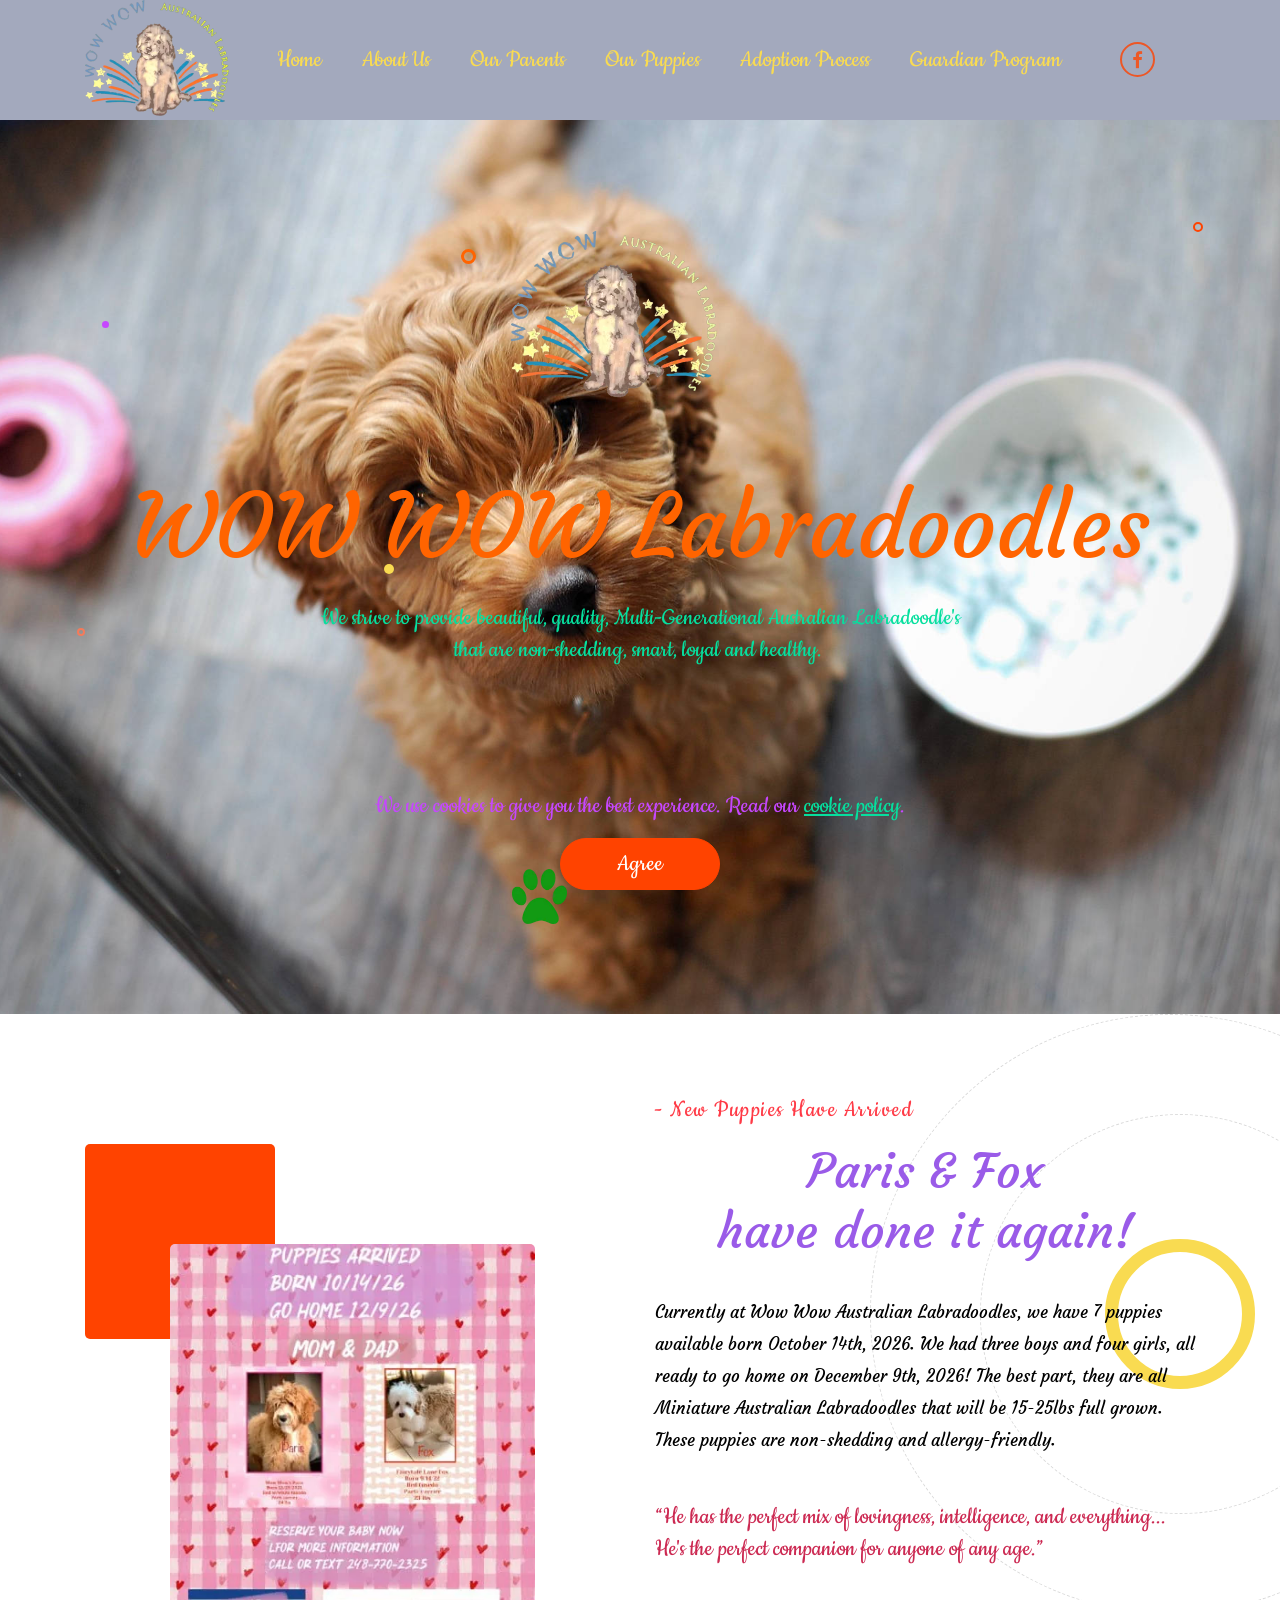
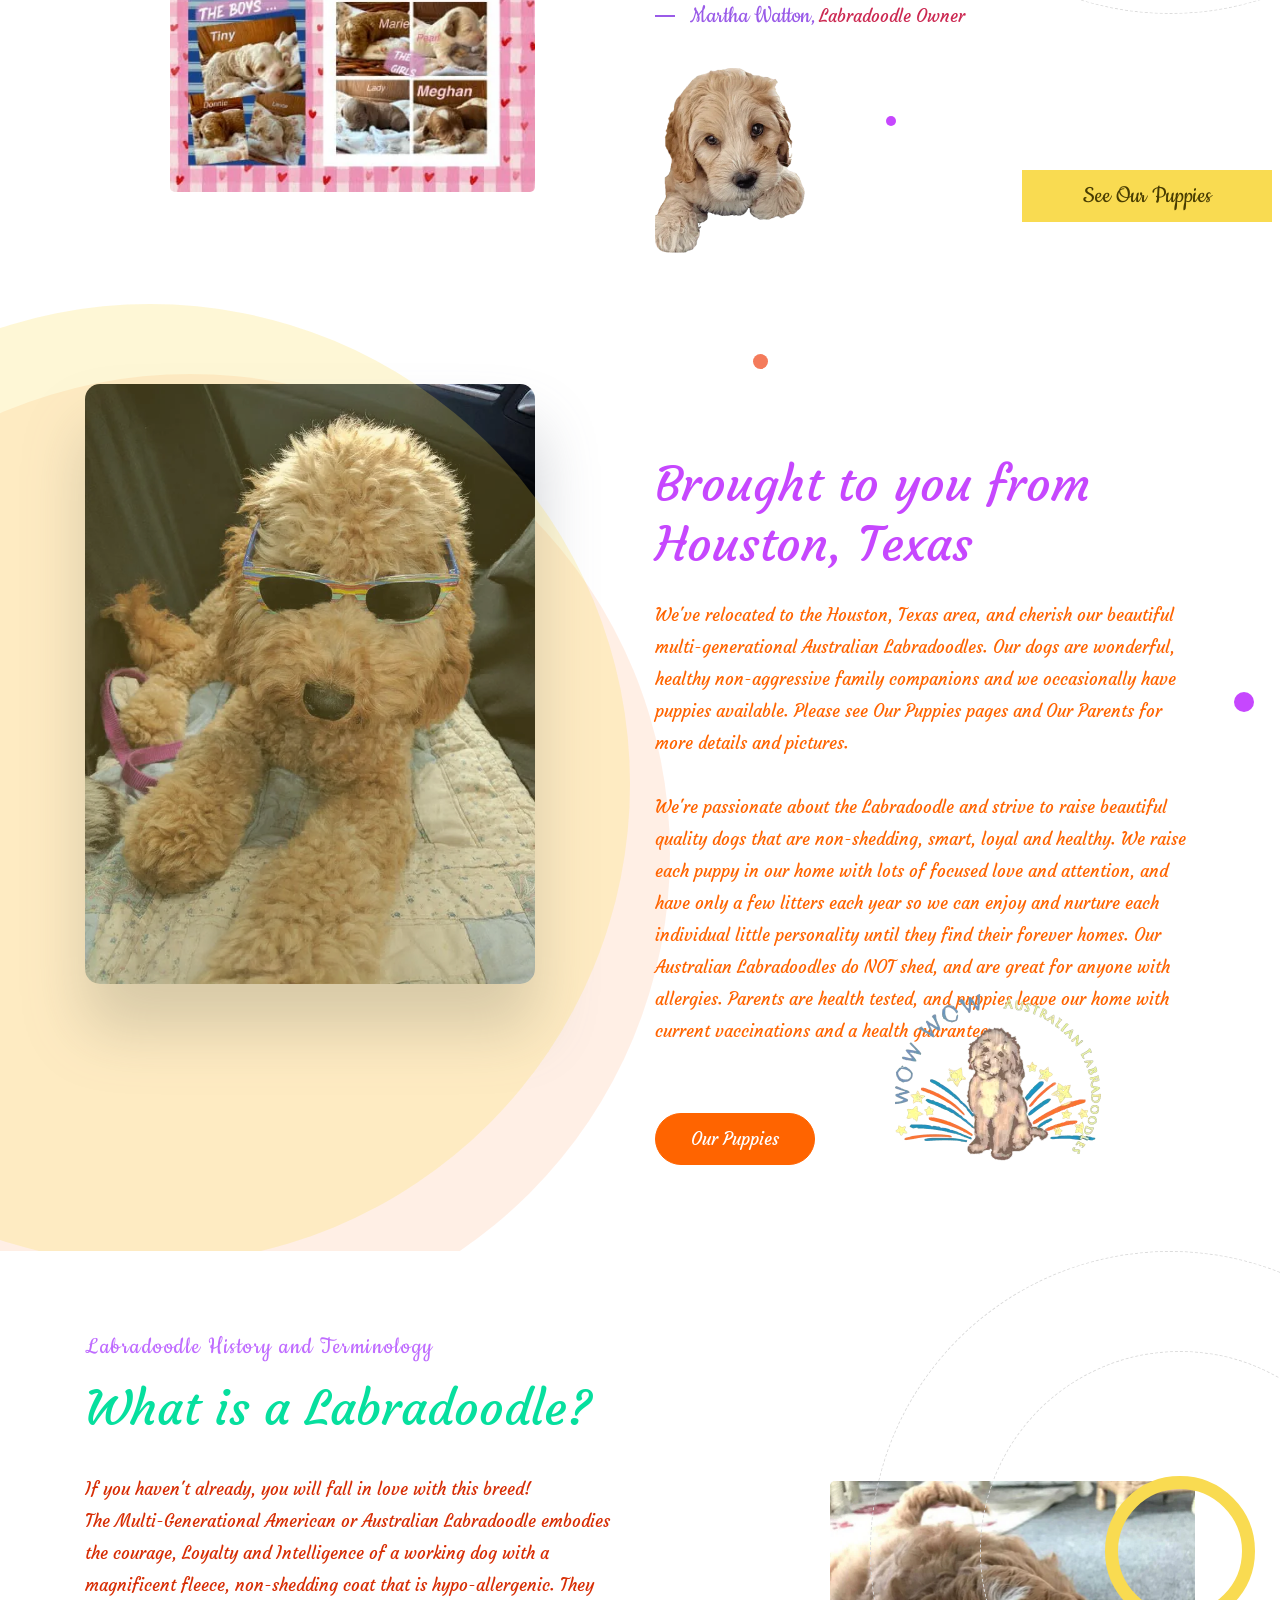
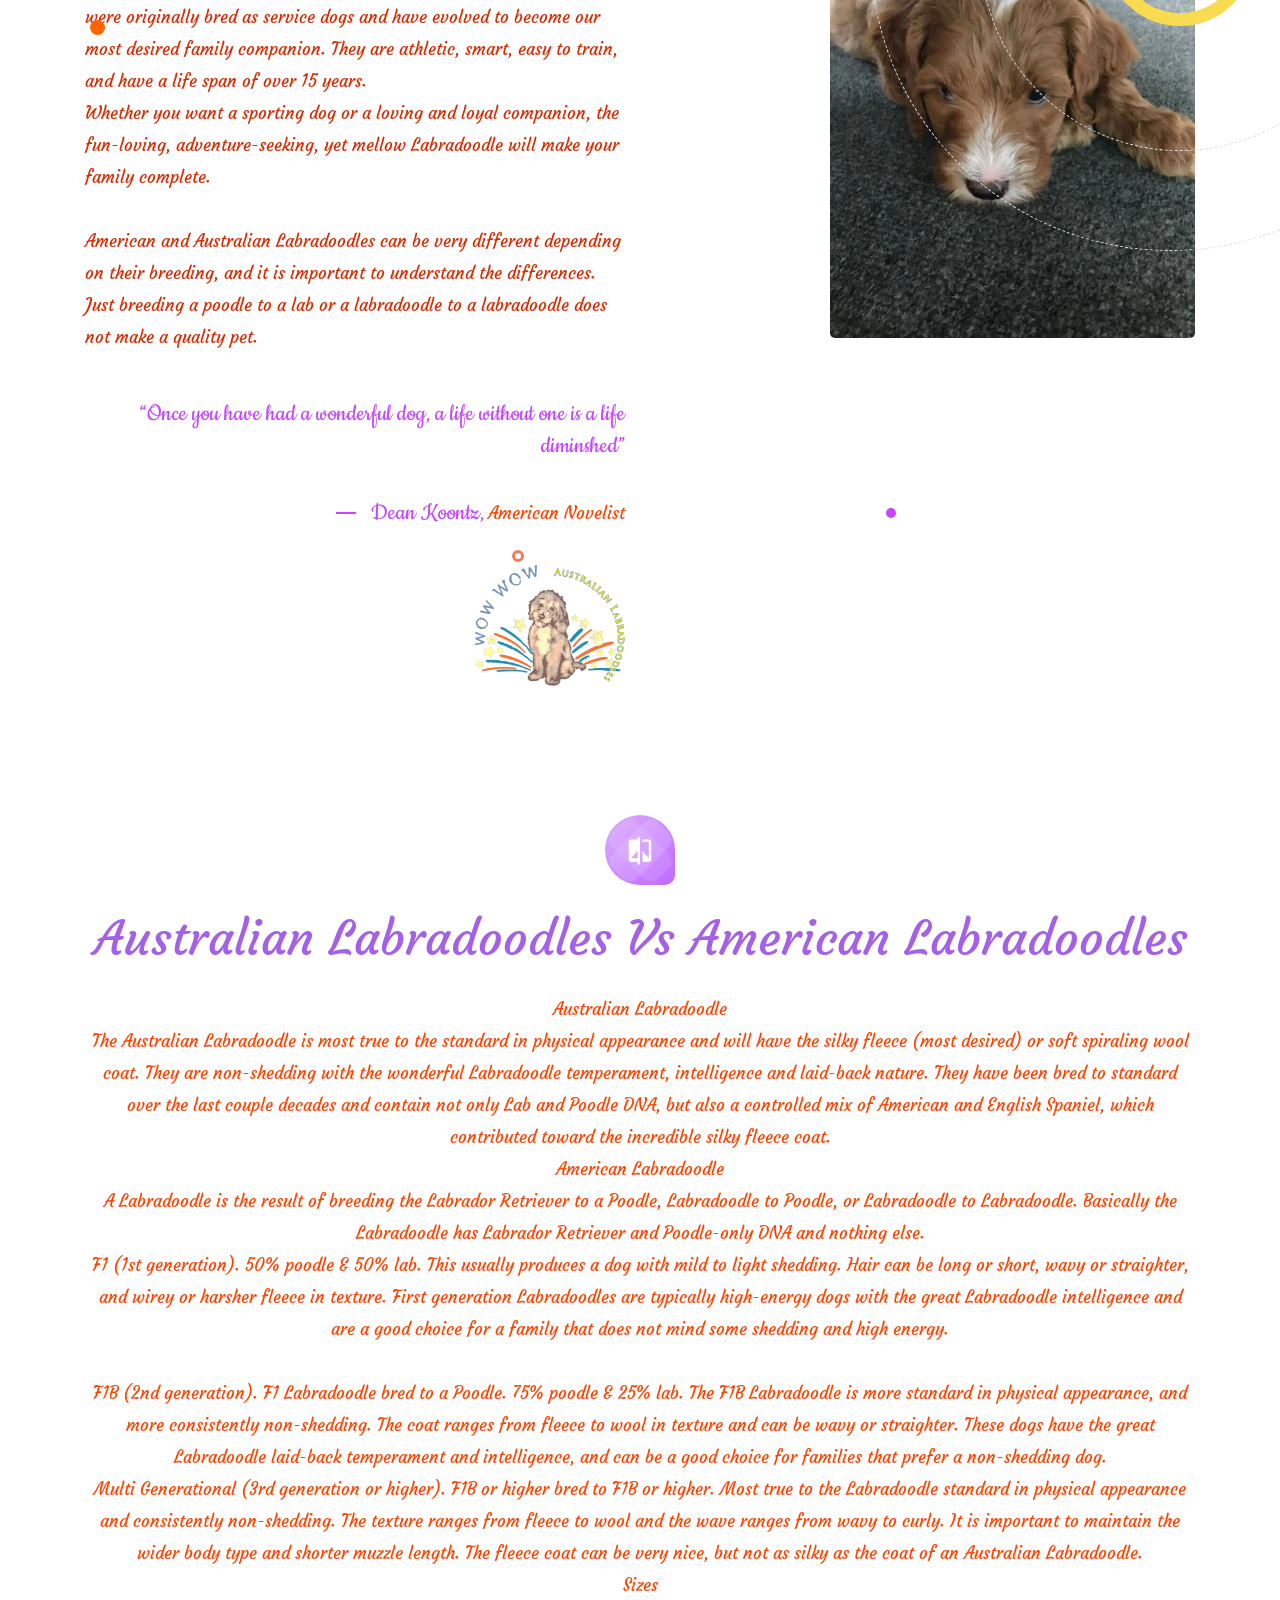
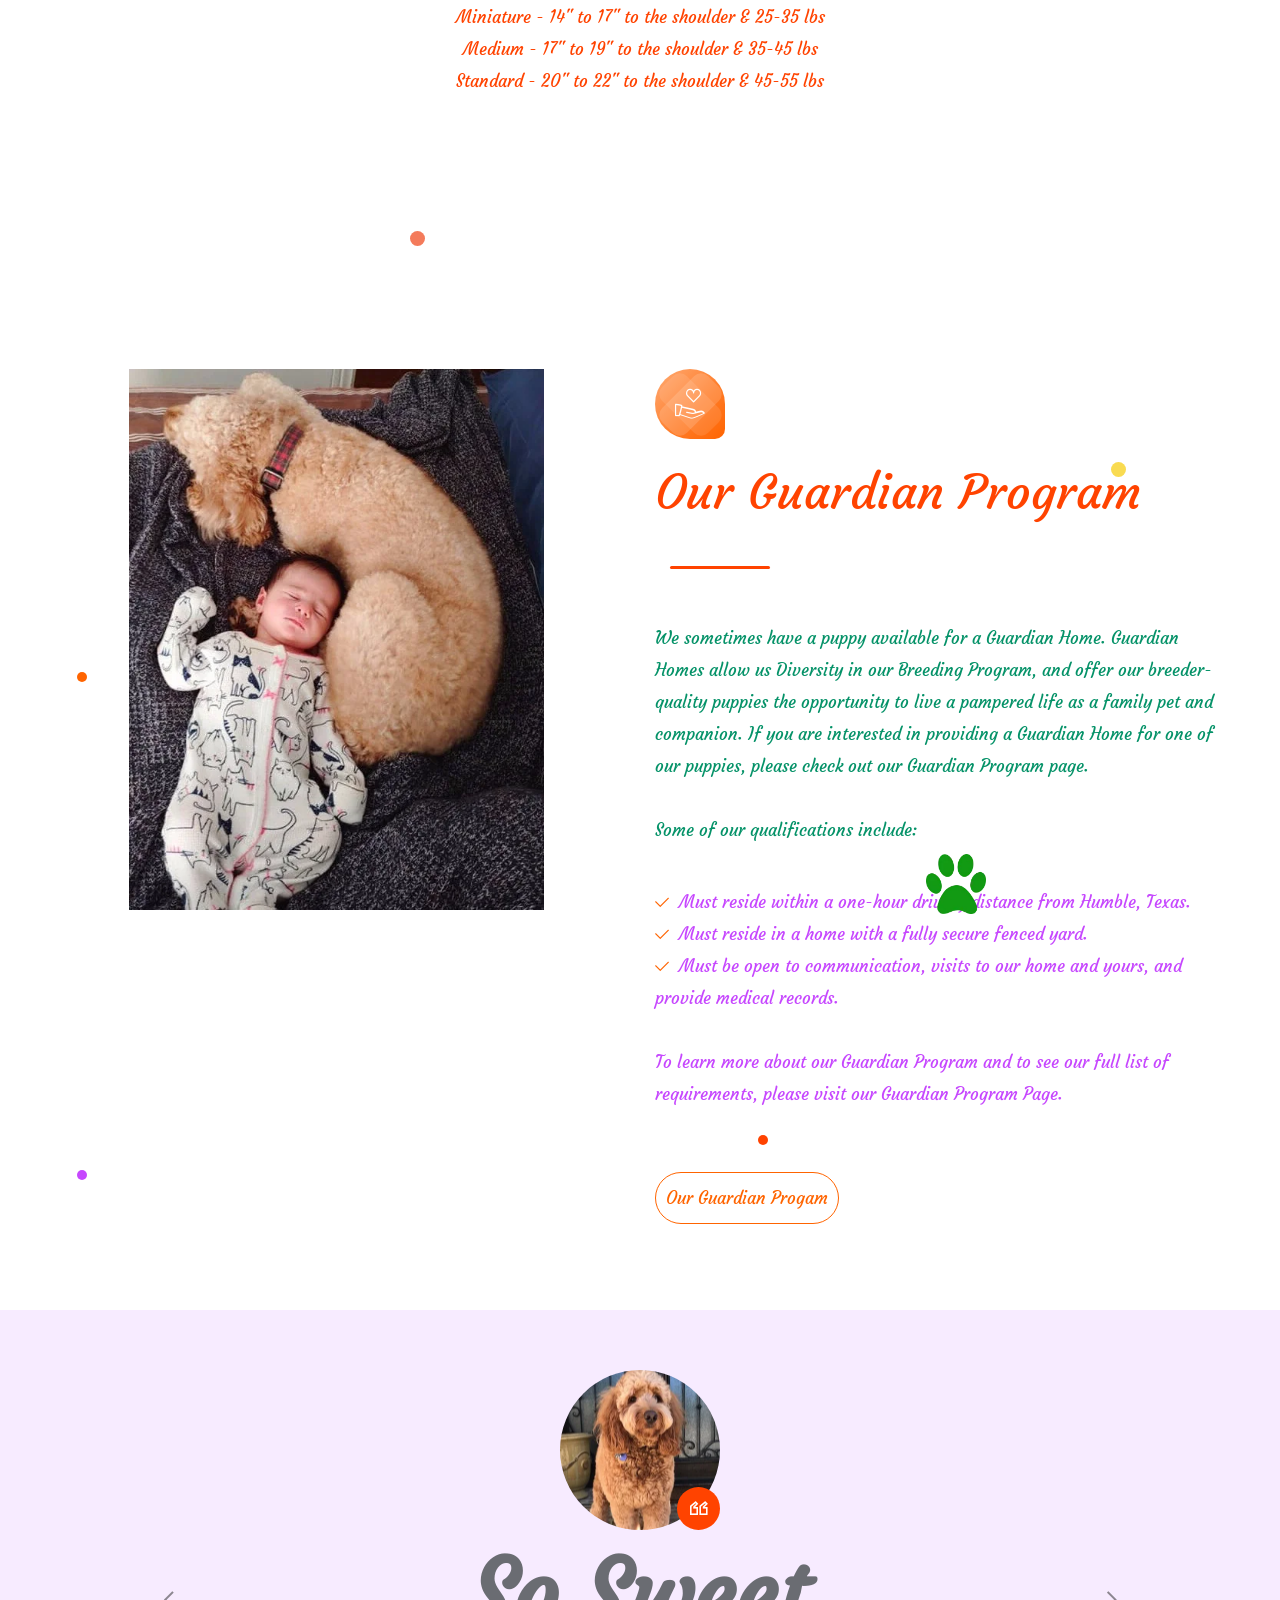
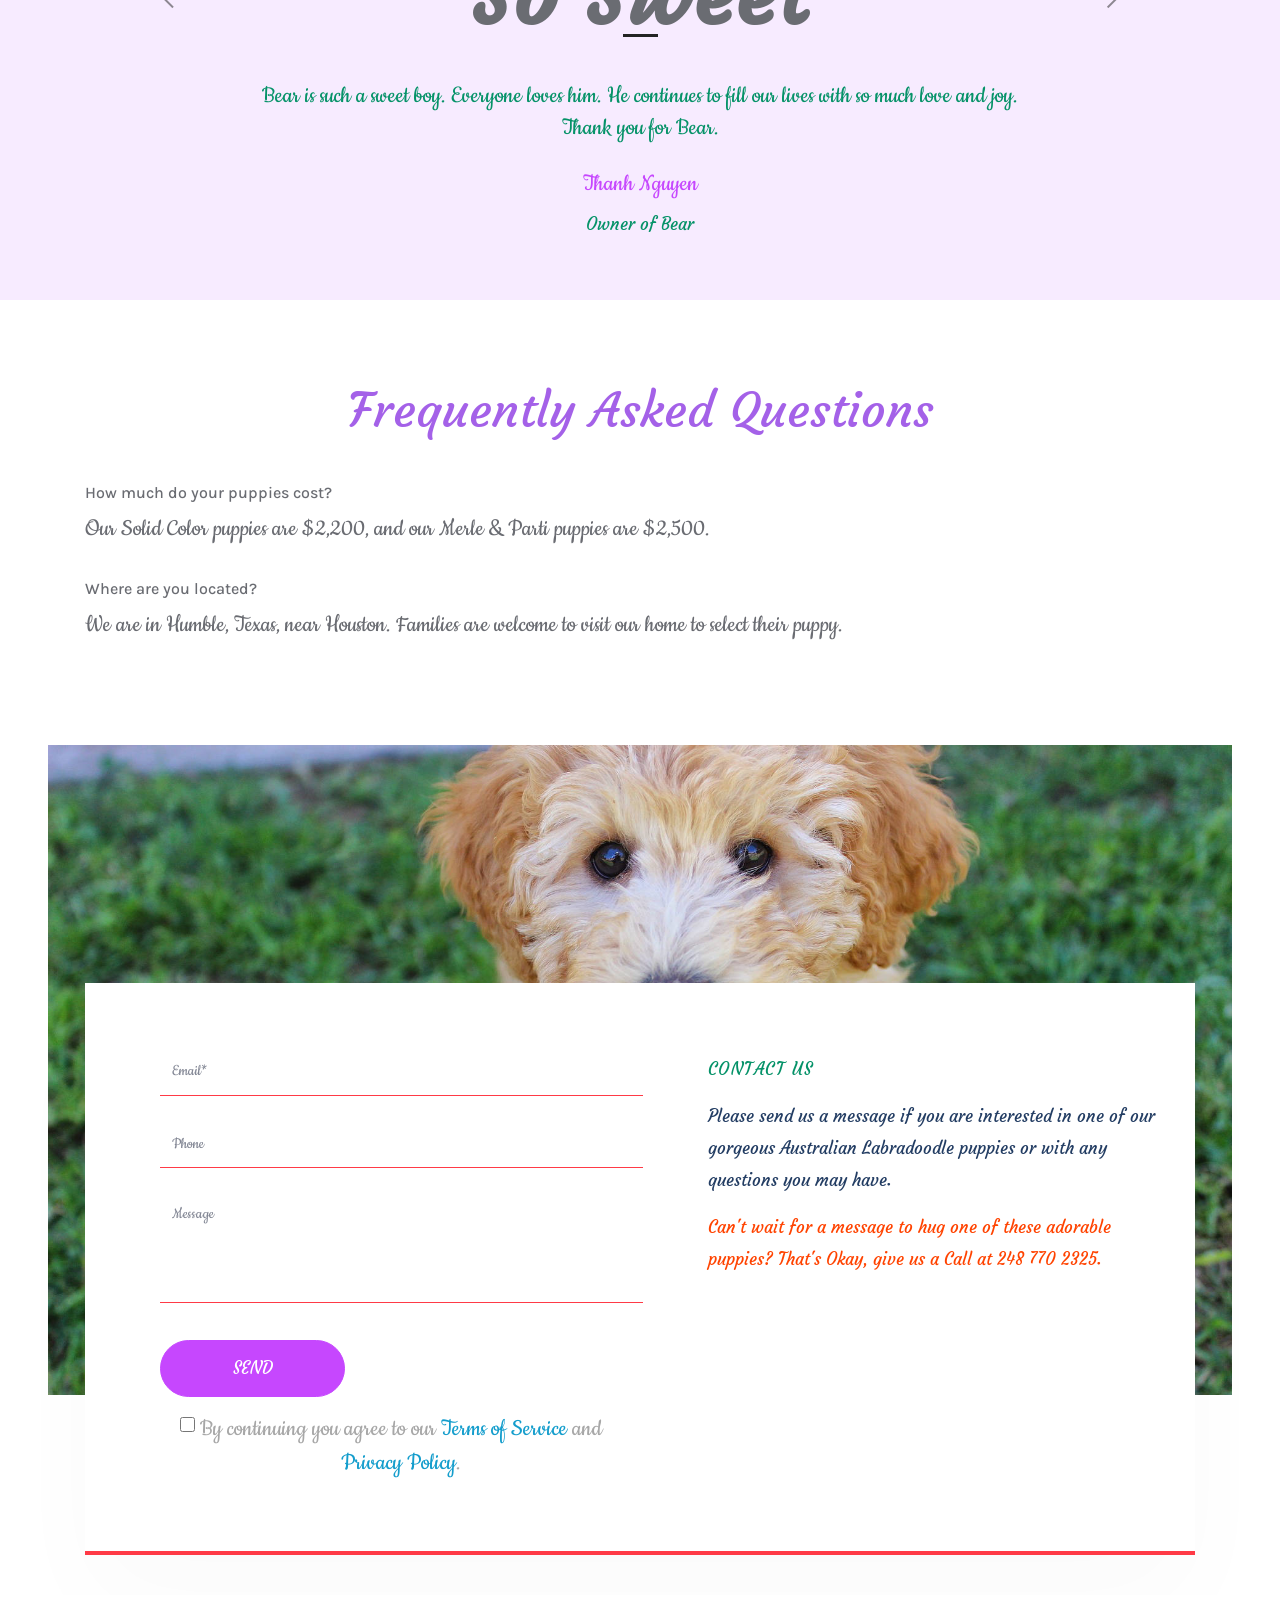
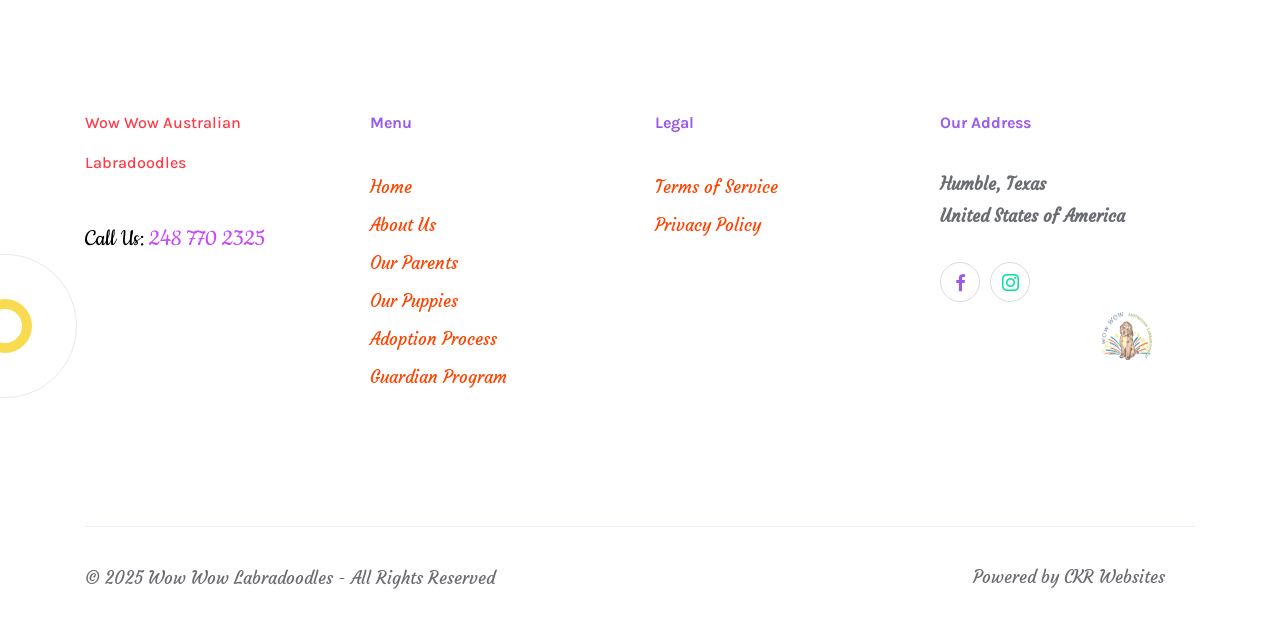
==== commit c98c1b3f: "Alt text on all photos; FAQ sections + FAQ schema spread across pages (MSG-style); remove FAQ page n" ====
--- a/index.html
+++ b/index.html
@@ -94,7 +94,7 @@
                     <a class="nav-link link text-danger display-7" href="index.html">
                         Home</a>
                 </li><li class="nav-item"><a class="nav-link link text-danger display-7" href="about-us.html">About Us</a></li><li class="nav-item"><a class="nav-link link text-danger display-7" href="our-parents.html">Our Parents</a></li><li class="nav-item"><a class="nav-link link text-danger display-7" href="puppies.html">Our Puppies</a></li><li class="nav-item"><a class="nav-link link text-danger display-7" href="adoption.html">Adoption Process</a></li>
-                <li class="nav-item"><a class="nav-link link text-danger display-7" href="guardian.html">Guardian Program</a><a class="nav-link link text-danger display-7" href="faq.html">FAQ</a></li></ul>
+                <li class="nav-item"><a class="nav-link link text-danger display-7" href="guardian.html">Guardian Program</a></li></ul>
           <div class="widget">
               
               
@@ -624,6 +624,24 @@
                     <span class="sr-only">Next</span>
                 </a>
             </div>
+        </div>
+    </div>
+</section>
+
+<section class="content1 cid-rZyAQdLTu9" id="faq-index">
+    <div class="container">
+        <div class="row justify-content-center">
+          <div class="col-12 pb-2">
+            <h2 class="mbr-section-title mbr-fonts-style display-2">Frequently Asked Questions</h2>
+          </div>
+          <div class="col-12 pb-4">
+            <h3 class="mbr-fonts-style display-5">How much do your puppies cost?</h3>
+            <p class="mbr-fonts-style display-7">Our Solid Color puppies are $2,200, and our Merle &amp; Parti puppies are $2,500.</p>
+          </div>
+          <div class="col-12 pb-4">
+            <h3 class="mbr-fonts-style display-5">Where are you located?</h3>
+            <p class="mbr-fonts-style display-7">We are in Humble, Texas, near Houston. Families are welcome to visit our home to select their puppy.</p>
+          </div>
         </div>
     </div>
 </section>
@@ -781,5 +799,29 @@
     <input name="animation" type="hidden">
   
 <script>"use strict";if("loading"in HTMLImageElement.prototype){document.querySelectorAll('img[loading="lazy"]').forEach(e=>{e.src=e.dataset.src;if(e.getAttribute("style")){e.setAttribute("data-temp-style",e.getAttribute("style"))};if(e.getAttribute("data-aspectratio")){e.style.paddingTop=100*e.getAttribute("data-aspectratio")+"%";e.style.height=0;}e.onload=function(){if(e.getAttribute("data-temp-style")){e.setAttribute("style", e.getAttribute("data-temp-style"))}else{e.removeAttribute("style")};e.removeAttribute("data-temp-style")}})}else{const e=document.createElement("script");e.src="https://cdnjs.cloudflare.com/ajax/libs/lazysizes/5.1.2/lazysizes.min.js";document.body.appendChild(e)}</script>
+  <script type="application/ld+json">
+{
+  "@context": "https://schema.org",
+  "@type": "FAQPage",
+  "mainEntity": [
+    {
+      "@type": "Question",
+      "name": "How much do your puppies cost?",
+      "acceptedAnswer": {
+        "@type": "Answer",
+        "text": "Our Solid Color puppies are $2,200, and our Merle & Parti puppies are $2,500."
+      }
+    },
+    {
+      "@type": "Question",
+      "name": "Where are you located?",
+      "acceptedAnswer": {
+        "@type": "Answer",
+        "text": "We are in Humble, Texas, near Houston. Families are welcome to visit our home to select their puppy."
+      }
+    }
+  ]
+}
+  </script>
 </body>
 </html>
